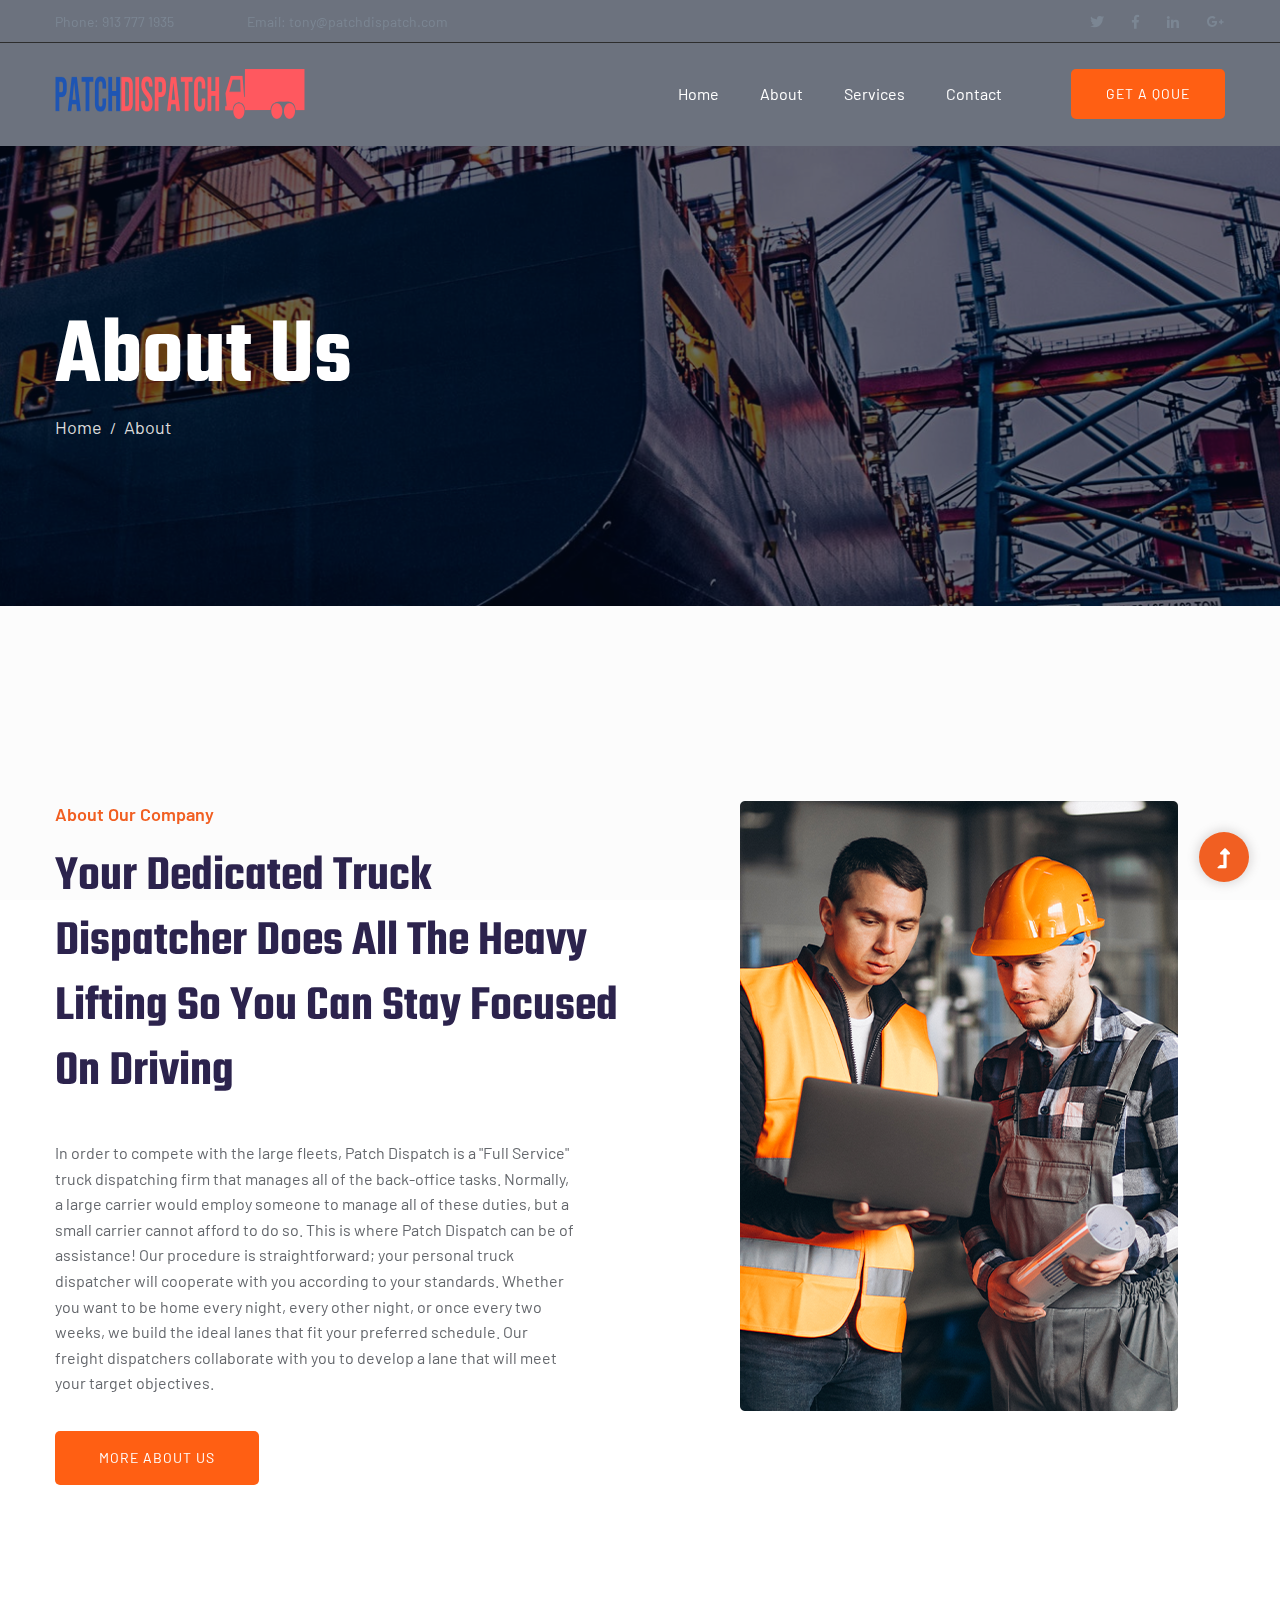
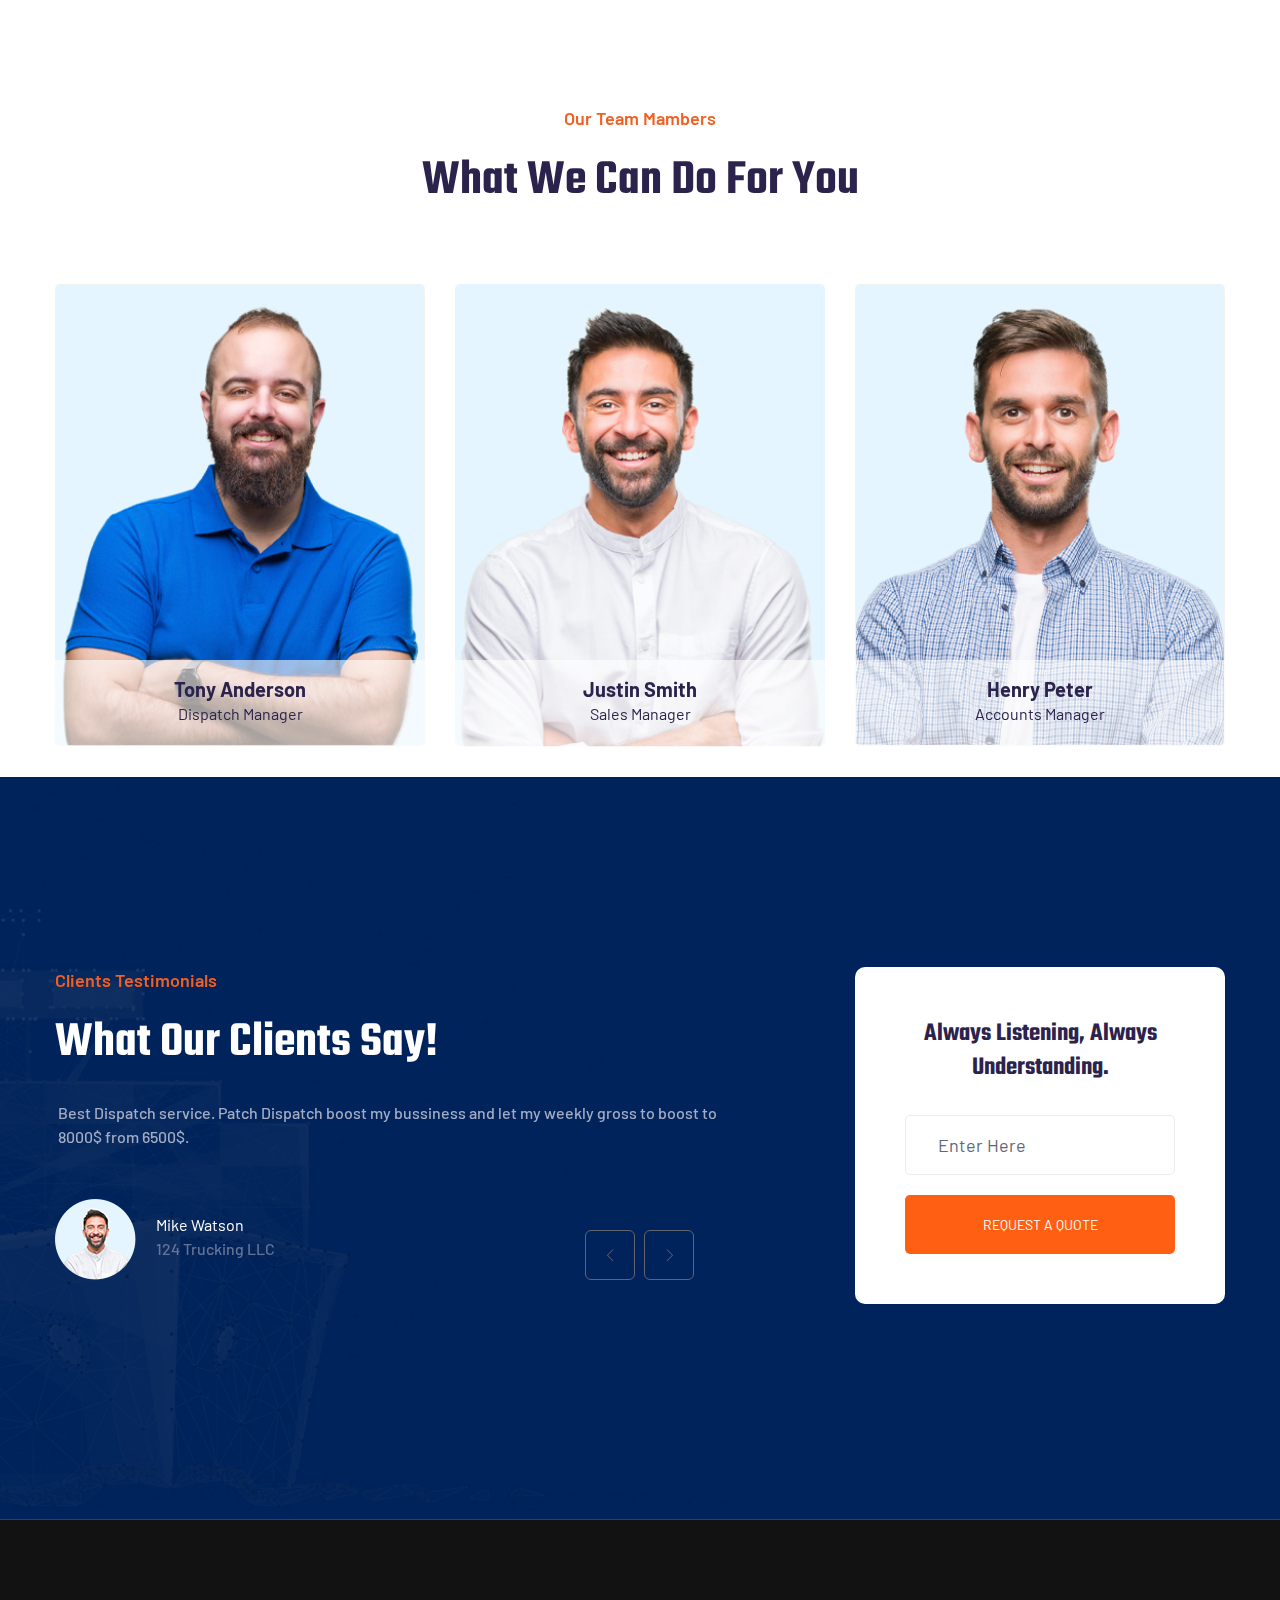
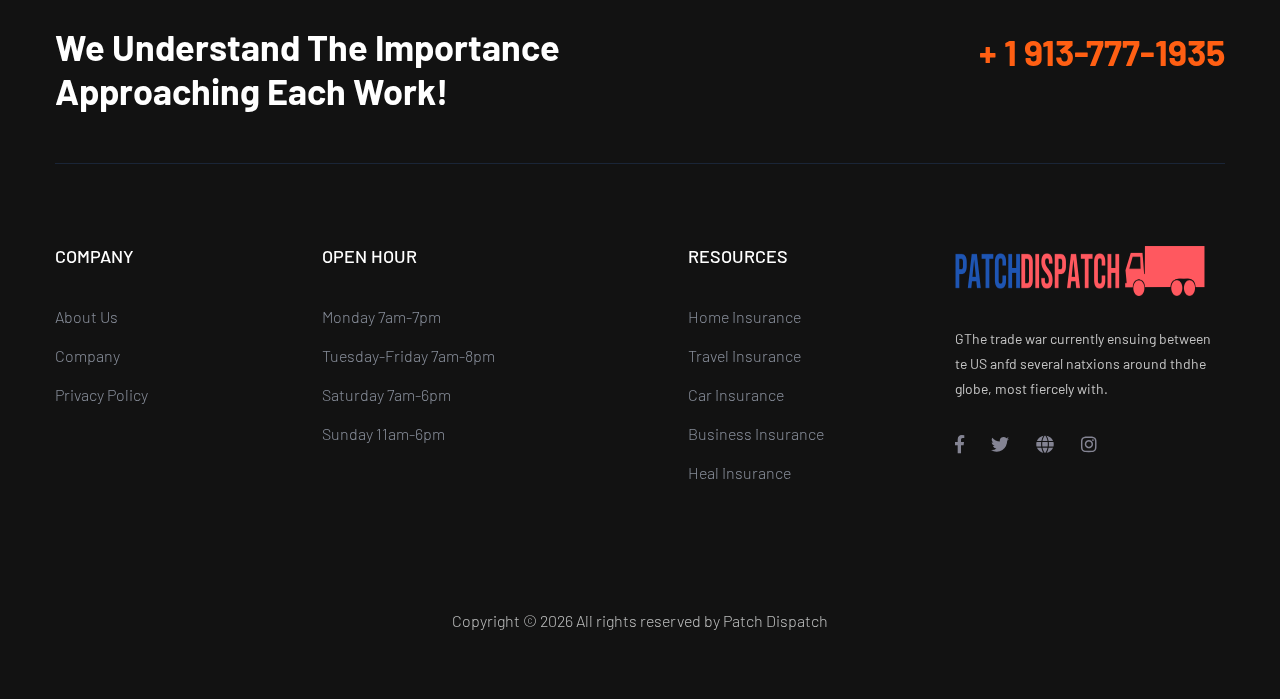
==== about.html @ 7237f5ce "logistic-project-init" ====
<!doctype html>
<html class="no-js" lang="zxx">
    
<!-- Mirrored from patchdispatch-2794c.web.app/about.html by HTTrack Website Copier/3.x [XR&CO'2014], Sat, 06 Jan 2024 17:34:40 GMT -->
<!-- Added by HTTrack --><meta http-equiv="content-type" content="text/html;charset=utf-8" /><!-- /Added by HTTrack -->
<head>
        <meta charset="utf-8">
        <meta http-equiv="x-ua-compatible" content="ie=edge">
        <title>Patch Dispatch About_us </title>
        <meta name="description" content="">
        <meta name="viewport" content="width=device-width, initial-scale=1">
        <link rel="manifest" href="site.html">
		<link rel="shortcut icon" type="image/x-icon" href="assets/img/favicon.ico">

		<!-- CSS here -->
            <link rel="stylesheet" href="assets/css/bootstrap.min.css">
            <link rel="stylesheet" href="assets/css/owl.carousel.min.css">
            <link rel="stylesheet" href="assets/css/slicknav.css">
            <link rel="stylesheet" href="assets/css/flaticon.css">
            <link rel="stylesheet" href="assets/css/animate.min.css">
            <link rel="stylesheet" href="assets/css/magnific-popup.css">
            <link rel="stylesheet" href="assets/css/fontawesome-all.min.css">
            <link rel="stylesheet" href="assets/css/themify-icons.css">
            <link rel="stylesheet" href="assets/css/slick.css">
            <link rel="stylesheet" href="assets/css/nice-select.css">
            <link rel="stylesheet" href="assets/css/style.css">
   </head>

   <body>
    <!--? Preloader Start -->
    <div id="preloader-active">
        <div class="preloader d-flex align-items-center justify-content-center">
            <div class="preloader-inner position-relative">
                <div class="preloader-circle"></div>
                <div class="preloader-img pere-text">
                    <img src="assets/img/logo/loder.jpg" alt="">
                </div>
            </div>
        </div>
    </div>
    <!-- Preloader Start -->
    <header>
        <!-- Header Start -->
       <div class="header-area">
            <div class="main-header ">
                <div class="header-top d-none d-lg-block">
                   <div class="container">
                       <div class="col-xl-12">
                            <div class="row d-flex justify-content-between align-items-center">
                                <div class="header-info-left">
                                    <ul>     
                                        <li>Phone: 913 777 1935</li>
                                        <li>Email: tony@patchdispatch.com</li>
                                    </ul>
                                </div>
                                <div class="header-info-right">
                                    <ul class="header-social">    
                                        <li><a href="#"><i class="fab fa-twitter"></i></a></li>
                                        <li><a href="#"><i class="fab fa-facebook-f"></i></a></li>
                                        <li><a href="#"><i class="fab fa-linkedin-in"></i></a></li>
                                       <li> <a href="#"><i class="fab fa-google-plus-g"></i></a></li>
                                    </ul>
                                </div>
                            </div>
                       </div>
                   </div>
                </div>
               <div class="header-bottom  header-sticky">
                    <div class="container">
                        <div class="row align-items-center">
                            <!-- Logo -->
                            <div class="col-xl-2 col-lg-2">
                                <div class="logo">
                                    <a href="index-2.html"><img src="assets/img/logo/logo2_footer.png"  width="250" 
                                        height="50" alt=""
                                      /></a>
                                </div>
                            </div>
                            <div class="col-xl-10 col-lg-10">
                                <div class="menu-wrapper  d-flex align-items-center justify-content-end">
                                    <!-- Main-menu -->
                                    <div class="main-menu d-none d-lg-block">
                                        <nav> 
                                            <ul id="navigation">                                                                                          
                                                <li><a href="index-2.html">Home</a></li>
                                                <li><a href="about.html">About</a></li>
                                                <li><a href="services.html">Services</a></li>
                                              
                                                 
                                                </li>
                                                <li><a href="contact.html">Contact</a></li>
                                            </ul>
                                        </nav>
                                    </div>
                                    <!-- Header-btn -->
                                    <div class="header-right-btn d-none d-lg-block ml-20">
                                        <a href="contact.html" class="btn header-btn">Get A Qoue</a>
                                    </div>
                                </div>
                            </div> 
                            <!-- Mobile Menu -->
                            <div class="col-12">
                                <div class="mobile_menu d-block d-lg-none"></div>
                            </div>
                        </div>
                    </div>
               </div>
            </div>
       </div>
        <!-- Header End -->
    </header>
    <main>
        <!--? slider Area Start-->
        <div class="slider-area ">
            <div class="single-slider hero-overly slider-height2 d-flex align-items-center" data-background="assets/img/hero/about.jpg">
                <div class="container">
                    <div class="row">
                        <div class="col-xl-12">
                            <div class="hero-cap">
                                <h2>About us</h2>
                                <nav aria-label="breadcrumb">
                                    <ol class="breadcrumb">
                                        <li class="breadcrumb-item"><a href="index-2.html">Home</a></li>
                                        <li class="breadcrumb-item"><a href="#">About</a></li> 
                                    </ol>
                                </nav>
                            </div>
                        </div>
                    </div>
                </div>
            </div>
        </div>
        <!-- slider Area End-->
        <!--? About Area Start -->
        <div class="about-low-area section-padding30">
            <div class="container">
                <div class="row">
                    <div class="col-lg-6 col-md-12">
                        <div class="about-caption mb-50">
                            <!-- Section Tittle -->
                            <div class="section-tittle mb-35">
                                <span>About Our Company</span>
                                <h2> Your Dedicated Truck Dispatcher Does All The Heavy Lifting
                                    So You Can Stay Focused On Driving</h2>
                            </div>
                            <p> In order to compete with the large fleets, Patch Dispatch is a
                                "Full Service" truck dispatching firm that manages all of the
                                back-office tasks. Normally, a large carrier would employ
                                someone to manage all of these duties, but a small carrier
                                cannot afford to do so. This is where Patch Dispatch can be of
                                assistance! Our procedure is straightforward; your personal
                                truck dispatcher will cooperate with you according to your
                                standards. Whether you want to be home every night, every
                                other night, or once every two weeks, we build the ideal lanes
                                that fit your preferred schedule. Our freight dispatchers
                                collaborate with you to develop a lane that will meet your
                                target objectives.</p>
                            <a href="about.html" class="btn">More About Us</a>
                        </div>
                    </div>
                    <div class="col-lg-6 col-md-12">
                        <!-- about-img -->
                        <div class="about-img ">
                            <div class="about-font-img">
                                <img src="assets/img/gallery/about2.png" alt="">
                            </div>
                            <div class="about-back-img d-none d-lg-block">
                                <img src="assets/img/gallery/about1.html" alt="">
                            </div>
                        </div>
                    </div>
                </div>
            </div>
        </div>
        <!-- About Area End -->
        <!--? contact-form start -->
       
        <!-- contact-form end -->
        <!--Team Ara Start -->
        <div class="team-area section">
            <div class="container">
                <div class="row justify-content-center">
                    <div class="cl-xl-7 col-lg-8 col-md-10">
                        <!-- Section Tittle -->
                        <div class="section-tittle text-center mb-70">
                            <span>Our Team Mambers</span>
                            <h2>What We Can Do For You</h2>
                        </div> 
                    </div>
                </div>
                <div class="row">
                    <div class="col-lg-4 col-md-4 col-sm-6">
                        <div class="single-team mb-30 text-center">
                            <div class="team-img">
                                <img src="assets/img/gallery/team1.png" alt="">
                                <div class="team-caption">
                                    <h3><a href="#">Tony Anderson</a></h3>
                                    <p>Dispatch Manager</p>
                                    <!-- Blog Social -->
                                    <div class="team-social">
                                        <ul>
                                            <li><a href="#"><i class="fab fa-facebook-f"></i></a></li>
                                            <li><a href="#"><i class="fab fa-twitter"></i></a></li>
                                            <li><a href="#"><i class="fas fa-globe"></i></a></li>
                                            <li><a href="#"><i class="fab fa-instagram"></i></a></li>
                                        </ul>
                                    </div>
                                </div>
                             </div>
                        </div>
                    </div>
                    <div class="col-lg-4 col-md-4 col-sm-6">
                        <div class="single-team mb-30 text-center">
                            <div class="team-img">
                                <img src="assets/img/gallery/team2.png" alt="">
                                <div class="team-caption">
                                    <h3><a href="#">Justin Smith</a></h3>
                                    <p>Sales Manager</p>
                                    <!-- Blog Social -->
                                    <div class="team-social">
                                        <ul>
                                            <li><a href="#"><i class="fab fa-facebook-f"></i></a></li>
                                            <li><a href="#"><i class="fab fa-twitter"></i></a></li>
                                            <li><a href="#"><i class="fas fa-globe"></i></a></li>
                                            <li><a href="#"><i class="fab fa-instagram"></i></a></li>
                                        </ul>
                                    </div>
                                </div>
                             </div>
                        </div>
                    </div>
                    <div class="col-lg-4 col-md-4 col-sm-6">
                        <div class="single-team mb-30 text-center">
                            <div class="team-img">
                                <img src="assets/img/gallery/team3.png" alt="">
                                <div class="team-caption">
                                    <h3><a href="#">Henry Peter</a></h3>
                                    <p>Accounts Manager</p>
                                    <!-- Blog Social -->
                                    <div class="team-social">
                                        <ul>
                                            <li><a href="#"><i class="fab fa-facebook-f"></i></a></li>
                                            <li><a href="#"><i class="fab fa-twitter"></i></a></li>
                                            <li><a href="#"><i class="fas fa-globe"></i></a></li>
                                            <li><a href="#"><i class="fab fa-instagram"></i></a></li>
                                        </ul>
                                    </div>
                                </div>
                             </div>
                        </div>
                    </div>
                </div>
            </div>
        </div>
        <!-- Team Ara End -->
        <!--? Testimonial Start -->
        <div
        class="testimonial-area testimonial-padding section-bg"
        data-background="assets/img/gallery/section_bg04.jpg"
      >
        <div class="container">
          <div class="row justify-content-between">
            <div class="col-xl-7 col-lg-7">
              <!-- Section Tittle -->
              <div class="section-tittle section-tittle2 mb-25">
                <span>Clients Testimonials</span>
                <h2>What Our Clients Say!</h2>
              </div>
              <div class="h1-testimonial-active mb-70">
                <!-- Single Testimonial -->
                <div class="single-testimonial">
                  <!-- Testimonial Content -->
                  <div class="testimonial-caption">
                    <div class="testimonial-top-cap">
                      <p>
                       Best Dispatch service. Patch Dispatch boost my bussiness and let my weekly gross to boost to 8000$ from 6500$.
                      </p>
                    </div>
                    <!-- founder -->
                    <div class="testimonial-founder d-flex align-items-center">
                      <div class="founder-img">
                        <img
                          src="assets/img/gallery/Homepage_testi.png"
                          alt=""
                        />
                      </div>
                      <div class="founder-text">
                        <span>Mike Watson</span>
                        <p>124 Trucking LLC </p>
                      </div>
                    </div>
                  </div>
                </div>
                <!-- Single Testimonial -->
                <div class="single-testimonial">
                  <!-- Testimonial Content -->
                  <div class="testimonial-caption">
                    <div class="testimonial-top-cap">
                      <p>
                        I was planing to quit the trucking business because I am from FL and Patch Dispatch team make my 
                        route and because of them I am working and I am happy from my business.
                      </p>
                    </div>
                    <!-- founder -->
                    <div class="testimonial-founder d-flex align-items-center">
                      <div class="founder-img">
                        <img
                          src="assets/img/gallery/Homepage_testi.png"
                          alt=""
                        />
                      </div>
                      <div class="founder-text">
                        <span>John scott</span>
                        <p>Bat Drills Trucking LLC</p>
                      </div>
                    </div>
                  </div>
                </div>
              </div>
            </div>
            <!-- Form Start -->
            <div class="col-xl-4 col-lg-5 col-md-8">
              <div class="testimonial-form text-center">
                <h3>Always listening, always understanding.</h3>
                <input type="text" placeholder="Enter Here" />
                <button name="submit" class="submit-btn">
                  Request a Quote
                </button>
              </div>
            </div>
            <!-- Form End -->
          </div>
        </div>
      </div>
      <!-- Testimonial End -->
     
      <!-- Blog Area End -->
    </main>
    <footer>
      <!--? Footer Start-->
      <div class="footer-area footer-bg">
        <div class="container">
          <div class="footer-top footer-padding">
            <!-- footer Heading -->
            <div class="footer-heading">
              <div class="row justify-content-between">
                <div class="col-xl-6 col-lg-8 col-md-8">
                  <div class="wantToWork-caption wantToWork-caption2">
                    <h2>We Understand The Importance Approaching Each Work!</h2>
                  </div>
                </div>
                <div class="col-xl-3 col-lg-4">
                  <span class="contact-number f-right">+ 1 913-777-1935</span>
                </div>
              </div>
            </div>
            <!-- Footer Menu -->
            <div class="row d-flex justify-content-between">
              <div class="col-xl-2 col-lg-2 col-md-4 col-sm-6">
                <div class="single-footer-caption mb-50">
                  <div class="footer-tittle">
                    <h4>COMPANY</h4>
                    <ul>
                      <li><a href="#">About Us</a></li>
                      <li><a href="#">Company</a></li>
                      
                      <li><a href="#"> Privacy Policy</a></li>
                    </ul>
                  </div>
                </div>
              </div>
              <div class="col-xl-3 col-lg-3 col-md-4 col-sm-6">
                <div class="single-footer-caption mb-50">
                  <div class="footer-tittle">
                    <h4>Open hour</h4>
                    <ul>
                      <li><a href="#">Monday 7am-7pm</a></li>
                      <li><a href="#"> Tuesday-Friday 7am-8pm</a></li>
                      <li><a href="#"> Saturday 7am-6pm</a></li>
                      <li><a href="#"> Sunday 11am-6pm</a></li>
                    </ul>
                  </div>
                </div>
              </div>
              <div class="col-xl-2 col-lg-3 col-md-4 col-sm-6">
                <div class="single-footer-caption mb-50">
                  <div class="footer-tittle">
                    <h4>RESOURCES</h4>
                    <ul>
                      <li><a href="#">Home Insurance</a></li>
                      <li><a href="#">Travel Insurance</a></li>
                      <li><a href="#"> Car Insurance</a></li>
                      <li><a href="#"> Business Insurance</a></li>
                      <li><a href="#"> Heal Insurance</a></li>
                    </ul>
                  </div>
                </div>
              </div>
              <div class="col-xl-3 col-lg-4 col-md-5 col-sm-6">
                <div class="single-footer-caption mb-50">
                  <!-- logo -->
                  <div class="footer-logo">
                    <a href="index-2.html"
                      ><img src="assets/img/logo/logo2_footer.png"  width="250" 
                      height="50" alt=""
                    /></a>
                  </div>
                  <div class="footer-tittle">
                    <div class="footer-pera">
                      <p class="info1">
                        GThe trade war currently ensuing between te US anfd
                        several natxions around thdhe globe, most fiercely with.
                      </p>
                    </div>
                  </div>
                  <!-- Footer Social -->
                  <div class="footer-social">
                    <a href="https://www.facebook.com/sai4ull"
                      ><i class="fab fa-facebook-f"></i
                    ></a>
                    <a href="#"><i class="fab fa-twitter"></i></a>
                    <a href="#"><i class="fas fa-globe"></i></a>
                    <a href="#"><i class="fab fa-instagram"></i></a>
                  </div>
                </div>
              </div>
            </div>
          </div>
          <!-- Footer Bottom -->
          <div class="footer-bottom">
            <div class="row d-flex align-items-center">
              <div class="col-lg-12">
                <div class="footer-copy-right text-center">
                  <p>
                    <!-- Link back to Colorlib can't be removed. Template is licensed under CC BY 3.0. -->
                    Copyright &copy;
                    <script>
                      document.write(new Date().getFullYear());
                    </script>
                    All rights reserved 
                   </i> by
                 Patch Dispatch</a>
                    <!-- Link back to Colorlib can't be removed. Template is licensed under CC BY 3.0. -->
                  </p>
                </div>
              </div>
            </div>
          </div>
        </div>
      </div>
      <!-- Footer End-->
    </footer>
    <!-- Scroll Up -->
    <div id="back-top">
      <a title="Go to Top" href="#"> <i class="fas fa-level-up-alt"></i></a>
    </div>

    <!-- JS here -->

    <script src="assets/js/vendor/modernizr-3.5.0.min.js"></script>
    <!-- Jquery, Popper, Bootstrap -->
    <script src="assets/js/vendor/jquery-1.12.4.min.js"></script>
    <script src="assets/js/popper.min.js"></script>
    <script src="assets/js/bootstrap.min.js"></script>
    <!-- Jquery Mobile Menu -->
    <script src="assets/js/jquery.slicknav.min.js"></script>

    <!-- Jquery Slick , Owl-Carousel Plugins -->
    <script src="assets/js/owl.carousel.min.js"></script>
    <script src="assets/js/slick.min.js"></script>
    <!-- One Page, Animated-HeadLin -->
    <script src="assets/js/wow.min.js"></script>
    <script src="assets/js/animated.headline.js"></script>
    <script src="assets/js/jquery.magnific-popup.js"></script>

    <!-- Nice-select, sticky -->
    <script src="assets/js/jquery.nice-select.min.js"></script>
    <script src="assets/js/jquery.sticky.js"></script>

    <!-- contact js -->
    <script src="assets/js/contact.js"></script>
    <script src="assets/js/jquery.form.js"></script>
    <script src="assets/js/jquery.validate.min.js"></script>
    <script src="assets/js/mail-script.js"></script>
    <script src="assets/js/jquery.ajaxchimp.min.js"></script>

    <!-- Jquery Plugins, main Jquery -->
    <script src="assets/js/plugins.js"></script>
    <script src="assets/js/main.js"></script>
  </body>

<!-- Mirrored from patchdispatch-2794c.web.app/about.html by HTTrack Website Copier/3.x [XR&CO'2014], Sat, 06 Jan 2024 17:34:41 GMT -->
</html>
---- assets/css/flaticon.css ----
/*
  	Flaticon icon font: Flaticon
  	Creation date: 07/04/2020 05:31
  	*/

@font-face {
  font-family: "Flaticon";
  src: url("../fonts/Flaticon.eot");
  src: url("../fonts/Flaticond41d.eot?#iefix") format("embedded-opentype"),
       url("../fonts/Flaticon.woff2") format("woff2"),
       url("../fonts/Flaticon.woff") format("woff"),
       url("../fonts/Flaticon.ttf") format("truetype"),
       url("../fonts/Flaticon.svg#Flaticon") format("svg");
  font-weight: normal;
  font-style: normal;
}

@media screen and (-webkit-min-device-pixel-ratio:0) {
  @font-face {
    font-family: "Flaticon";
    src: url("../fonts/Flaticon.svg#Flaticon") format("svg");
  }
}

[class^="flaticon-"]:before, [class*=" flaticon-"]:before,
[class^="flaticon-"]:after, [class*=" flaticon-"]:after {   
  font-family: Flaticon;
font-style: normal;
}

.flaticon-shipped:before { content: "\f100"; }
.flaticon-ship:before { content: "\f101"; }
.flaticon-plane:before { content: "\f102"; }
.flaticon-support:before { content: "\f103"; }
.flaticon-clock:before { content: "\f104"; }
.flaticon-place:before { content: "\f105"; }
---- assets/css/themify-icons.css ----
@font-face {
	font-family: 'themify';
	src:url('../fonts/themify9f24.eot?-fvbane');


	src:url('../fonts/themifyd41d.eot?#iefix-fvbane') format('embedded-opentype'),
		url('../fonts/themify9f24.woff?-fvbane') format('woff'),
		url('../fonts/themify9f24.ttf?-fvbane') format('truetype'),
		url('../fonts/themify9f24.svg?-fvbane#themify') format('svg');
	font-weight: normal;
	font-style: normal;
}

[class^="ti-"], [class*=" ti-"] {
	font-family: 'themify';
	speak: none;
	font-style: normal;
	font-weight: normal;
	font-variant: normal;
	text-transform: none;
	line-height: 1;

	/* Better Font Rendering =========== */
	-webkit-font-smoothing: antialiased;
	-moz-osx-font-smoothing: grayscale;
}

.ti-wand:before {
	content: "\e600";
}
.ti-volume:before {
	content: "\e601";
}
.ti-user:before {
	content: "\e602";
}
.ti-unlock:before {
	content: "\e603";
}
.ti-unlink:before {
	content: "\e604";
}
.ti-trash:before {
	content: "\e605";
}
.ti-thought:before {
	content: "\e606";
}
.ti-target:before {
	content: "\e607";
}
.ti-tag:before {
	content: "\e608";
}
.ti-tablet:before {
	content: "\e609";
}
.ti-star:before {
	content: "\e60a";
}
.ti-spray:before {
	content: "\e60b";
}
.ti-signal:before {
	content: "\e60c";
}
.ti-shopping-cart:before {
	content: "\e60d";
}
.ti-shopping-cart-full:before {
	content: "\e60e";
}
.ti-settings:before {
	content: "\e60f";
}
.ti-search:before {
	content: "\e610";
}
.ti-zoom-in:before {
	content: "\e611";
}
.ti-zoom-out:before {
	content: "\e612";
}
.ti-cut:before {
	content: "\e613";
}
.ti-ruler:before {
	content: "\e614";
}
.ti-ruler-pencil:before {
	content: "\e615";
}
.ti-ruler-alt:before {
	content: "\e616";
}
.ti-bookmark:before {
	content: "\e617";
}
.ti-bookmark-alt:before {
	content: "\e618";
}
.ti-reload:before {
	content: "\e619";
}
.ti-plus:before {
	content: "\e61a";
}
.ti-pin:before {
	content: "\e61b";
}
.ti-pencil:before {
	content: "\e61c";
}
.ti-pencil-alt:before {
	content: "\e61d";
}
.ti-paint-roller:before {
	content: "\e61e";
}
.ti-paint-bucket:before {
	content: "\e61f";
}
.ti-na:before {
	content: "\e620";
}
.ti-mobile:before {
	content: "\e621";
}
.ti-minus:before {
	content: "\e622";
}
.ti-medall:before {
	content: "\e623";
}
.ti-medall-alt:before {
	content: "\e624";
}
.ti-marker:before {
	content: "\e625";
}
.ti-marker-alt:before {
	content: "\e626";
}
.ti-arrow-up:before {
	content: "\e627";
}
.ti-arrow-right:before {
	content: "\e628";
}
.ti-arrow-left:before {
	content: "\e629";
}
.ti-arrow-down:before {
	content: "\e62a";
}
.ti-lock:before {
	content: "\e62b";
}
.ti-location-arrow:before {
	content: "\e62c";
}
.ti-link:before {
	content: "\e62d";
}
.ti-layout:before {
	content: "\e62e";
}
.ti-layers:before {
	content: "\e62f";
}
.ti-layers-alt:before {
	content: "\e630";
}
.ti-key:before {
	content: "\e631";
}
.ti-import:before {
	content: "\e632";
}
.ti-image:before {
	content: "\e633";
}
.ti-heart:before {
	content: "\e634";
}
.ti-heart-broken:before {
	content: "\e635";
}
.ti-hand-stop:before {
	content: "\e636";
}
.ti-hand-open:before {
	content: "\e637";
}
.ti-hand-drag:before {
	content: "\e638";
}
.ti-folder:before {
	content: "\e639";
}
.ti-flag:before {
	content: "\e63a";
}
.ti-flag-alt:before {
	content: "\e63b";
}
.ti-flag-alt-2:before {
	content: "\e63c";
}
.ti-eye:before {
	content: "\e63d";
}
.ti-export:before {
	content: "\e63e";
}
.ti-exchange-vertical:before {
	content: "\e63f";
}
.ti-desktop:before {
	content: "\e640";
}
.ti-cup:before {
	content: "\e641";
}
.ti-crown:before {
	content: "\e642";
}
.ti-comments:before {
	content: "\e643";
}
.ti-comment:before {
	content: "\e644";
}
.ti-comment-alt:before {
	content: "\e645";
}
.ti-close:before {
	content: "\e646";
}
.ti-clip:before {
	content: "\e647";
}
.ti-angle-up:before {
	content: "\e648";
}
.ti-angle-right:before {
	content: "\e649";
}
.ti-angle-left:before {
	content: "\e64a";
}
.ti-angle-down:before {
	content: "\e64b";
}
.ti-check:before {
	content: "\e64c";
}
.ti-check-box:before {
	content: "\e64d";
}
.ti-camera:before {
	content: "\e64e";
}
.ti-announcement:before {
	content: "\e64f";
}
.ti-brush:before {
	content: "\e650";
}
.ti-briefcase:before {
	content: "\e651";
}
.ti-bolt:before {
	content: "\e652";
}
.ti-bolt-alt:before {
	content: "\e653";
}
.ti-blackboard:before {
	content: "\e654";
}
.ti-bag:before {
	content: "\e655";
}
.ti-move:before {
	content: "\e656";
}
.ti-arrows-vertical:before {
	content: "\e657";
}
.ti-arrows-horizontal:before {
	content: "\e658";
}
.ti-fullscreen:before {
	content: "\e659";
}
.ti-arrow-top-right:before {
	content: "\e65a";
}
.ti-arrow-top-left:before {
	content: "\e65b";
}
.ti-arrow-circle-up:before {
	content: "\e65c";
}
.ti-arrow-circle-right:before {
	content: "\e65d";
}
.ti-arrow-circle-left:before {
	content: "\e65e";
}
.ti-arrow-circle-down:before {
	content: "\e65f";
}
.ti-angle-double-up:before {
	content: "\e660";
}
.ti-angle-double-right:before {
	content: "\e661";
}
.ti-angle-double-left:before {
	content: "\e662";
}
.ti-angle-double-down:before {
	content: "\e663";
}
.ti-zip:before {
	content: "\e664";
}
.ti-world:before {
	content: "\e665";
}
.ti-wheelchair:before {
	content: "\e666";
}
.ti-view-list:before {
	content: "\e667";
}
.ti-view-list-alt:before {
	content: "\e668";
}
.ti-view-grid:before {
	content: "\e669";
}
.ti-uppercase:before {
	content: "\e66a";
}
.ti-upload:before {
	content: "\e66b";
}
.ti-underline:before {
	content: "\e66c";
}
.ti-truck:before {
	content: "\e66d";
}
.ti-timer:before {
	content: "\e66e";
}
.ti-ticket:before {
	content: "\e66f";
}
.ti-thumb-up:before {
	content: "\e670";
}
.ti-thumb-down:before {
	content: "\e671";
}
.ti-text:before {
	content: "\e672";
}
.ti-stats-up:before {
	content: "\e673";
}
.ti-stats-down:before {
	content: "\e674";
}
.ti-split-v:before {
	content: "\e675";
}
.ti-split-h:before {
	content: "\e676";
}
.ti-smallcap:before {
	content: "\e677";
}
.ti-shine:before {
	content: "\e678";
}
.ti-shift-right:before {
	content: "\e679";
}
.ti-shift-left:before {
	content: "\e67a";
}
.ti-shield:before {
	content: "\e67b";
}
.ti-notepad:before {
	content: "\e67c";
}
.ti-server:before {
	content: "\e67d";
}
.ti-quote-right:before {
	content: "\e67e";
}
.ti-quote-left:before {
	content: "\e67f";
}
.ti-pulse:before {
	content: "\e680";
}
.ti-printer:before {
	content: "\e681";
}
.ti-power-off:before {
	content: "\e682";
}
.ti-plug:before {
	content: "\e683";
}
.ti-pie-chart:before {
	content: "\e684";
}
.ti-paragraph:before {
	content: "\e685";
}
.ti-panel:before {
	content: "\e686";
}
.ti-package:before {
	content: "\e687";
}
.ti-music:before {
	content: "\e688";
}
.ti-music-alt:before {
	content: "\e689";
}
.ti-mouse:before {
	content: "\e68a";
}
.ti-mouse-alt:before {
	content: "\e68b";
}
.ti-money:before {
	content: "\e68c";
}
.ti-microphone:before {
	content: "\e68d";
}
.ti-menu:before {
	content: "\e68e";
}
.ti-menu-alt:before {
	content: "\e68f";
}
.ti-map:before {
	content: "\e690";
}
.ti-map-alt:before {
	content: "\e691";
}
.ti-loop:before {
	content: "\e692";
}
.ti-location-pin:before {
	content: "\e693";
}
.ti-list:before {
	content: "\e694";
}
.ti-light-bulb:before {
	content: "\e695";
}
.ti-Italic:before {
	content: "\e696";
}
.ti-info:before {
	content: "\e697";
}
.ti-infinite:before {
	content: "\e698";
}
.ti-id-badge:before {
	content: "\e699";
}
.ti-hummer:before {
	content: "\e69a";
}
.ti-home:before {
	content: "\e69b";
}
.ti-help:before {
	content: "\e69c";
}
.ti-headphone:before {
	content: "\e69d";
}
.ti-harddrives:before {
	content: "\e69e";
}
.ti-harddrive:before {
	content: "\e69f";
}
.ti-gift:before {
	content: "\e6a0";
}
.ti-game:before {
	content: "\e6a1";
}
.ti-filter:before {
	content: "\e6a2";
}
.ti-files:before {
	content: "\e6a3";
}
.ti-file:before {
	content: "\e6a4";
}
.ti-eraser:before {
	content: "\e6a5";
}
.ti-envelope:before {
	content: "\e6a6";
}
.ti-download:before {
	content: "\e6a7";
}
.ti-direction:before {
	content: "\e6a8";
}
.ti-direction-alt:before {
	content: "\e6a9";
}
.ti-dashboard:before {
	content: "\e6aa";
}
.ti-control-stop:before {
	content: "\e6ab";
}
.ti-control-shuffle:before {
	content: "\e6ac";
}
.ti-control-play:before {
	content: "\e6ad";
}
.ti-control-pause:before {
	content: "\e6ae";
}
.ti-control-forward:before {
	content: "\e6af";
}
.ti-control-backward:before {
	content: "\e6b0";
}
.ti-cloud:before {
	content: "\e6b1";
}
.ti-cloud-up:before {
	content: "\e6b2";
}
.ti-cloud-down:before {
	content: "\e6b3";
}
.ti-clipboard:before {
	content: "\e6b4";
}
.ti-car:before {
	content: "\e6b5";
}
.ti-calendar:before {
	content: "\e6b6";
}
.ti-book:before {
	content: "\e6b7";
}
.ti-bell:before {
	content: "\e6b8";
}
.ti-basketball:before {
	content: "\e6b9";
}
.ti-bar-chart:before {
	content: "\e6ba";
}
.ti-bar-chart-alt:before {
	content: "\e6bb";
}
.ti-back-right:before {
	content: "\e6bc";
}
.ti-back-left:before {
	content: "\e6bd";
}
.ti-arrows-corner:before {
	content: "\e6be";
}
.ti-archive:before {
	content: "\e6bf";
}
.ti-anchor:before {
	content: "\e6c0";
}
.ti-align-right:before {
	content: "\e6c1";
}
.ti-align-left:before {
	content: "\e6c2";
}
.ti-align-justify:before {
	content: "\e6c3";
}
.ti-align-center:before {
	content: "\e6c4";
}
.ti-alert:before {
	content: "\e6c5";
}
.ti-alarm-clock:before {
	content: "\e6c6";
}
.ti-agenda:before {
	content: "\e6c7";
}
.ti-write:before {
	content: "\e6c8";
}
.ti-window:before {
	content: "\e6c9";
}
.ti-widgetized:before {
	content: "\e6ca";
}
.ti-widget:before {
	content: "\e6cb";
}
.ti-widget-alt:before {
	content: "\e6cc";
}
.ti-wallet:before {
	content: "\e6cd";
}
.ti-video-clapper:before {
	content: "\e6ce";
}
.ti-video-camera:before {
	content: "\e6cf";
}
.ti-vector:before {
	content: "\e6d0";
}
.ti-themify-logo:before {
	content: "\e6d1";
}
.ti-themify-favicon:before {
	content: "\e6d2";
}
.ti-themify-favicon-alt:before {
	content: "\e6d3";
}
.ti-support:before {
	content: "\e6d4";
}
.ti-stamp:before {
	content: "\e6d5";
}
.ti-split-v-alt:before {
	content: "\e6d6";
}
.ti-slice:before {
	content: "\e6d7";
}
.ti-shortcode:before {
	content: "\e6d8";
}
.ti-shift-right-alt:before {
	content: "\e6d9";
}
.ti-shift-left-alt:before {
	content: "\e6da";
}
.ti-ruler-alt-2:before {
	content: "\e6db";
}
.ti-receipt:before {
	content: "\e6dc";
}
.ti-pin2:before {
	content: "\e6dd";
}
.ti-pin-alt:before {
	content: "\e6de";
}
.ti-pencil-alt2:before {
	content: "\e6df";
}
.ti-palette:before {
	content: "\e6e0";
}
.ti-more:before {
	content: "\e6e1";
}
.ti-more-alt:before {
	content: "\e6e2";
}
.ti-microphone-alt:before {
	content: "\e6e3";
}
.ti-magnet:before {
	content: "\e6e4";
}
.ti-line-double:before {
	content: "\e6e5";
}
.ti-line-dotted:before {
	content: "\e6e6";
}
.ti-line-dashed:before {
	content: "\e6e7";
}
.ti-layout-width-full:before {
	content: "\e6e8";
}
.ti-layout-width-default:before {
	content: "\e6e9";
}
.ti-layout-width-default-alt:before {
	content: "\e6ea";
}
.ti-layout-tab:before {
	content: "\e6eb";
}
.ti-layout-tab-window:before {
	content: "\e6ec";
}
.ti-layout-tab-v:before {
	content: "\e6ed";
}
.ti-layout-tab-min:before {
	content: "\e6ee";
}
.ti-layout-slider:before {
	content: "\e6ef";
}
.ti-layout-slider-alt:before {
	content: "\e6f0";
}
.ti-layout-sidebar-right:before {
	content: "\e6f1";
}
.ti-layout-sidebar-none:before {
	content: "\e6f2";
}
.ti-layout-sidebar-left:before {
	content: "\e6f3";
}
.ti-layout-placeholder:before {
	content: "\e6f4";
}
.ti-layout-menu:before {
	content: "\e6f5";
}
.ti-layout-menu-v:before {
	content: "\e6f6";
}
.ti-layout-menu-separated:before {
	content: "\e6f7";
}
.ti-layout-menu-full:before {
	content: "\e6f8";
}
.ti-layout-media-right-alt:before {
	content: "\e6f9";
}
.ti-layout-media-right:before {
	content: "\e6fa";
}
.ti-layout-media-overlay:before {
	content: "\e6fb";
}
.ti-layout-media-overlay-alt:before {
	content: "\e6fc";
}
.ti-layout-media-overlay-alt-2:before {
	content: "\e6fd";
}
.ti-layout-media-left-alt:before {
	content: "\e6fe";
}
.ti-layout-media-left:before {
	content: "\e6ff";
}
.ti-layout-media-center-alt:before {
	content: "\e700";
}
.ti-layout-media-center:before {
	content: "\e701";
}
.ti-layout-list-thumb:before {
	content: "\e702";
}
.ti-layout-list-thumb-alt:before {
	content: "\e703";
}
.ti-layout-list-post:before {
	content: "\e704";
}
.ti-layout-list-large-image:before {
	content: "\e705";
}
.ti-layout-line-solid:before {
	content: "\e706";
}
.ti-layout-grid4:before {
	content: "\e707";
}
.ti-layout-grid3:before {
	content: "\e708";
}
.ti-layout-grid2:before {
	content: "\e709";
}
.ti-layout-grid2-thumb:before {
	content: "\e70a";
}
.ti-layout-cta-right:before {
	content: "\e70b";
}
.ti-layout-cta-left:before {
	content: "\e70c";
}
.ti-layout-cta-center:before {
	content: "\e70d";
}
.ti-layout-cta-btn-right:before {
	content: "\e70e";
}
.ti-layout-cta-btn-left:before {
	content: "\e70f";
}
.ti-layout-column4:before {
	content: "\e710";
}
.ti-layout-column3:before {
	content: "\e711";
}
.ti-layout-column2:before {
	content: "\e712";
}
.ti-layout-accordion-separated:before {
	content: "\e713";
}
.ti-layout-accordion-merged:before {
	content: "\e714";
}
.ti-layout-accordion-list:before {
	content: "\e715";
}
.ti-ink-pen:before {
	content: "\e716";
}
.ti-info-alt:before {
	content: "\e717";
}
.ti-help-alt:before {
	content: "\e718";
}
.ti-headphone-alt:before {
	content: "\e719";
}
.ti-hand-point-up:before {
	content: "\e71a";
}
.ti-hand-point-right:before {
	content: "\e71b";
}
.ti-hand-point-left:before {
	content: "\e71c";
}
.ti-hand-point-down:before {
	content: "\e71d";
}
.ti-gallery:before {
	content: "\e71e";
}
.ti-face-smile:before {
	content: "\e71f";
}
.ti-face-sad:before {
	content: "\e720";
}
.ti-credit-card:before {
	content: "\e721";
}
.ti-control-skip-forward:before {
	content: "\e722";
}
.ti-control-skip-backward:before {
	content: "\e723";
}
.ti-control-record:before {
	content: "\e724";
}
.ti-control-eject:before {
	content: "\e725";
}
.ti-comments-smiley:before {
	content: "\e726";
}
.ti-brush-alt:before {
	content: "\e727";
}
.ti-youtube:before {
	content: "\e728";
}
.ti-vimeo:before {
	content: "\e729";
}
.ti-twitter:before {
	content: "\e72a";
}
.ti-time:before {
	content: "\e72b";
}
.ti-tumblr:before {
	content: "\e72c";
}
.ti-skype:before {
	content: "\e72d";
}
.ti-share:before {
	content: "\e72e";
}
.ti-share-alt:before {
	content: "\e72f";
}
.ti-rocket:before {
	content: "\e730";
}
.ti-pinterest:before {
	content: "\e731";
}
.ti-new-window:before {
	content: "\e732";
}
.ti-microsoft:before {
	content: "\e733";
}
.ti-list-ol:before {
	content: "\e734";
}
.ti-linkedin:before {
	content: "\e735";
}
.ti-layout-sidebar-2:before {
	content: "\e736";
}
.ti-layout-grid4-alt:before {
	content: "\e737";
}
.ti-layout-grid3-alt:before {
	content: "\e738";
}
.ti-layout-grid2-alt:before {
	content: "\e739";
}
.ti-layout-column4-alt:before {
	content: "\e73a";
}
.ti-layout-column3-alt:before {
	content: "\e73b";
}
.ti-layout-column2-alt:before {
	content: "\e73c";
}
.ti-instagram:before {
	content: "\e73d";
}
.ti-google:before {
	content: "\e73e";
}
.ti-github:before {
	content: "\e73f";
}
.ti-flickr:before {
	content: "\e740";
}
.ti-facebook:before {
	content: "\e741";
}
.ti-dropbox:before {
	content: "\e742";
}
.ti-dribbble:before {
	content: "\e743";
}
.ti-apple:before {
	content: "\e744";
}
.ti-android:before {
	content: "\e745";
}
.ti-save:before {
	content: "\e746";
}
.ti-save-alt:before {
	content: "\e747";
}
.ti-yahoo:before {
	content: "\e748";
}
.ti-wordpress:before {
	content: "\e749";
}
.ti-vimeo-alt:before {
	content: "\e74a";
}
.ti-twitter-alt:before {
	content: "\e74b";
}
.ti-tumblr-alt:before {
	content: "\e74c";
}
.ti-trello:before {
	content: "\e74d";
}
.ti-stack-overflow:before {
	content: "\e74e";
}
.ti-soundcloud:before {
	content: "\e74f";
}
.ti-sharethis:before {
	content: "\e750";
}
.ti-sharethis-alt:before {
	content: "\e751";
}
.ti-reddit:before {
	content: "\e752";
}
.ti-pinterest-alt:before {
	content: "\e753";
}
.ti-microsoft-alt:before {
	content: "\e754";
}
.ti-linux:before {
	content: "\e755";
}
.ti-jsfiddle:before {
	content: "\e756";
}
.ti-joomla:before {
	content: "\e757";
}
.ti-html5:before {
	content: "\e758";
}
.ti-flickr-alt:before {
	content: "\e759";
}
.ti-email:before {
	content: "\e75a";
}
.ti-drupal:before {
	content: "\e75b";
}
.ti-dropbox-alt:before {
	content: "\e75c";
}
.ti-css3:before {
	content: "\e75d";
}
.ti-rss:before {
	content: "\e75e";
}
.ti-rss-alt:before {
	content: "\e75f";
}
---- assets/css/nice-select.css ----
.nice-select {
  -webkit-tap-highlight-color: transparent;
  background-color: #fff;
  border-radius: 5px;
  border: solid 1px #e8e8e8;
  box-sizing: border-box;
  clear: both;
  cursor: pointer;
  display: block;
  float: left;
  font-family: inherit;
  font-size: 14px;
  font-weight: normal;
  height: 42px;
  line-height: 40px;
  outline: none;
  padding-left: 18px;
  padding-right: 30px;
  position: relative;
  text-align: left !important;
  -webkit-transition: all 0.2s ease-in-out;
  transition: all 0.2s ease-in-out;
  -webkit-user-select: none;
     -moz-user-select: none;
      -ms-user-select: none;
          user-select: none;
  white-space: nowrap;
  width: auto; }
  .nice-select:hover {
    border-color: #dbdbdb; }
  .nice-select:active, .nice-select.open, .nice-select:focus {
    border-color: #999; }
  .nice-select:after {
    border-bottom: 2px solid #999;
    border-right: 2px solid #999;
    content: '';
    display: block;
    height: 5px;
    margin-top: -4px;
    pointer-events: none;
    position: absolute;
    right: 12px;
    top: 50%;
    -webkit-transform-origin: 66% 66%;
        -ms-transform-origin: 66% 66%;
            transform-origin: 66% 66%;
    -webkit-transform: rotate(45deg);
        -ms-transform: rotate(45deg);
            transform: rotate(45deg);
    -webkit-transition: all 0.15s ease-in-out;
    transition: all 0.15s ease-in-out;
    width: 5px; }
  .nice-select.open:after {
    -webkit-transform: rotate(-135deg);
        -ms-transform: rotate(-135deg);
            transform: rotate(-135deg); }
  .nice-select.open .list {
    opacity: 1;
    pointer-events: auto;
    -webkit-transform: scale(1) translateY(0);
        -ms-transform: scale(1) translateY(0);
            transform: scale(1) translateY(0); }
  .nice-select.disabled {
    border-color: #ededed;
    color: #999;
    pointer-events: none; }
    .nice-select.disabled:after {
      border-color: #cccccc; }
  .nice-select.wide {
    width: 100%; }
    .nice-select.wide .list {
      left: 0 !important;
      right: 0 !important; }
  .nice-select.right {
    float: right; }
    .nice-select.right .list {
      left: auto;
      right: 0; }
  .nice-select.small {
    font-size: 12px;
    height: 36px;
    line-height: 34px; }
    .nice-select.small:after {
      height: 4px;
      width: 4px; }
    .nice-select.small .option {
      line-height: 34px;
      min-height: 34px; }
  .nice-select .list {
    background-color: #fff;
    border-radius: 5px;
    box-shadow: 0 0 0 1px rgba(68, 68, 68, 0.11);
    box-sizing: border-box;
    margin-top: 4px;
    opacity: 0;
    overflow: hidden;
    padding: 0;
    pointer-events: none;
    position: absolute;
    top: 100%;
    left: 0;
    -webkit-transform-origin: 50% 0;
        -ms-transform-origin: 50% 0;
            transform-origin: 50% 0;
    -webkit-transform: scale(0.75) translateY(-21px);
        -ms-transform: scale(0.75) translateY(-21px);
            transform: scale(0.75) translateY(-21px);
    -webkit-transition: all 0.2s cubic-bezier(0.5, 0, 0, 1.25), opacity 0.15s ease-out;
    transition: all 0.2s cubic-bezier(0.5, 0, 0, 1.25), opacity 0.15s ease-out;
    z-index: 9; }
    .nice-select .list:hover .option:not(:hover) {
      background-color: transparent !important; }
  .nice-select .option {
    cursor: pointer;
    font-weight: 400;
    line-height: 40px;
    list-style: none;
    min-height: 40px;
    outline: none;
    padding-left: 18px;
    padding-right: 29px;
    text-align: left;
    -webkit-transition: all 0.2s;
    transition: all 0.2s; }
    .nice-select .option:hover, .nice-select .option.focus, .nice-select .option.selected.focus {
      background-color: #f6f6f6; }
    .nice-select .option.selected {
      font-weight: bold; }
    .nice-select .option.disabled {
      background-color: transparent;
      color: #999;
      cursor: default; }

.no-csspointerevents .nice-select .list {
  display: none; }

.no-csspointerevents .nice-select.open .list {
  display: block; }
---- assets/css/style.css ----
@import url("https://fonts.googleapis.com/css?family=Barlow:300,400,500,600,700,800|Teko:300,400,500,600,700&amp;display=swap");.white-bg{background:#ffffff}.gray-bg{background:#f5f5f5}.gray-bg{background:#f7f7fd}.white-bg{background:#fff}.black-bg{background:#16161a}.theme-bg{background:#f15f22}.brand-bg{background:#f1f4fa}.testimonial-bg{background:#f9fafc}.white-color{color:#fff}.black-color{color:#16161a}.theme-color{color:#f15f22}.boxed-btn{background:#fff;color:#f15f22 !important;display:inline-block;padding:18px 44px;font-family:"Teko",sans-serif;font-size:14px;font-weight:400;border:0;border:1px solid #f15f22;letter-spacing:3px;text-align:center;color:#f15f22;text-transform:uppercase;cursor:pointer}.boxed-btn:hover{background:#f15f22;color:#fff !important;border:1px solid #f15f22}.boxed-btn:focus{outline:none}.boxed-btn.large-width{width:220px}[data-overlay]{position:relative;background-size:cover;background-repeat:no-repeat;background-position:center center}[data-overlay]::before{position:absolute;left:0;top:0;right:0;bottom:0;content:""}[data-opacity="1"]::before{opacity:0.1}[data-opacity="2"]::before{opacity:0.2}[data-opacity="3"]::before{opacity:0.3}[data-opacity="4"]::before{opacity:0.4}[data-opacity="5"]::before{opacity:0.5}[data-opacity="6"]::before{opacity:0.6}[data-opacity="7"]::before{opacity:0.7}[data-opacity="8"]::before{opacity:0.8}[data-opacity="9"]::before{opacity:0.9}body{font-family:"Barlow",sans-serif;font-weight:normal;font-style:normal}h1,h2,h3,h4,h5,h6{font-family:"Teko",sans-serif;color:#2c234d;margin-top:0px;font-style:normal;font-weight:500;text-transform:normal}p{font-family:"Barlow",sans-serif;color:#10285d;font-size:16px;line-height:30px;margin-bottom:15px;font-weight:normal}.bg-img-1{background-image:url(../img/slider/slider-img-1.html)}.bg-img-2{background-image:url(../img/background-img/bg-img-2.html)}.cta-bg-1{background-image:url(../img/background-img/bg-img-3.html)}.img{max-width:100%;-webkit-transition:all .3s ease-out 0s;-moz-transition:all .3s ease-out 0s;-ms-transition:all .3s ease-out 0s;-o-transition:all .3s ease-out 0s;transition:all .3s ease-out 0s}.f-left{float:left}.f-right{float:right}.fix{overflow:hidden}.clear{clear:both}a,.button{-webkit-transition:all .3s ease-out 0s;-moz-transition:all .3s ease-out 0s;-ms-transition:all .3s ease-out 0s;-o-transition:all .3s ease-out 0s;transition:all .3s ease-out 0s}a:focus,.button:focus{text-decoration:none;outline:none}a{color:#635c5c}a:hover{color:#fff}a:focus,a:hover,.portfolio-cat a:hover,.footer -menu li a:hover{text-decoration:none}a,button{color:#fff;outline:medium none}button:focus,input:focus,input:focus,textarea,textarea:focus{outline:0}.uppercase{text-transform:uppercase}input:focus::-moz-placeholder{opacity:0;-webkit-transition:.4s;-o-transition:.4s;transition:.4s}.capitalize{text-transform:capitalize}h1 a,h2 a,h3 a,h4 a,h5 a,h6 a{color:inherit}ul{margin:0px;padding:0px}li{list-style:none}hr{border-bottom:1px solid #eceff8;border-top:0 none;margin:30px 0;padding:0}.theme-overlay{position:relative}.theme-overlay::before{background:#1696e7 none repeat scroll 0 0;content:"";height:100%;left:0;opacity:0.6;position:absolute;top:0;width:100%}.overlay{position:relative;z-index:0}.overlay::before{position:absolute;content:"";top:0;left:0;width:100%;height:100%;z-index:-1}.overlay2{position:relative;z-index:0}.overlay2::before{position:absolute;content:"";background-color:#2E2200;top:0;left:0;width:100%;height:100%;z-index:-1;opacity:0.5}.section-padding{padding-top:120px;padding-bottom:120px}.separator{border-top:1px solid #f2f2f2}.mb-90{margin-bottom:90px}@media (max-width: 767px){.mb-90{margin-bottom:30px}}@media (min-width: 768px) and (max-width: 991px){.mb-90{margin-bottom:45px}}.owl-carousel .owl-nav div{background:rgba(255,255,255,0.8) none repeat scroll 0 0;height:40px;left:20px;line-height:40px;font-size:22px;color:#646464;opacity:1;visibility:visible;position:absolute;text-align:center;top:50%;transform:translateY(-50%);transition:all 0.3s ease 0s;width:40px}.owl-carousel .owl-nav div.owl-next{left:auto;right:-30px}.owl-carousel .owl-nav div.owl-next i{position:relative;right:0;top:1px}.owl-carousel .owl-nav div.owl-prev i{position:relative;right:1px;top:0px}.owl-carousel:hover .owl-nav div{opacity:1;visibility:visible}.owl-carousel:hover .owl-nav div:hover{color:#fff;background:#ff3500}.btn{background:#ff5f13;padding:27px 44px;text-transform:uppercase;font-family:"Barlow",sans-serif;color:#fff;cursor:pointer;display:inline-block;font-size:14px;border-radius:5px;-moz-user-select:none;font-weight:400;letter-spacing:1px;line-height:0;margin-bottom:0;margin:10px;cursor:pointer;transition:color 0.4s linear;position:relative;z-index:1;border:0;overflow:hidden;margin:0}.btn::before{content:"";position:absolute;left:0;top:0;width:101%;height:101%;background:#e0581e;z-index:1;border-radius:5px;transition:transform 0.5s;transition-timing-function:ease;transform-origin:0 0;transition-timing-function:cubic-bezier(0.5, 1.6, 0.4, 0.7);transform:scaleX(0);border-radius:0}.btn:hover::before{transform:scaleX(1);color:#fff !important;z-index:-1}.btn.focus,.btn:focus{outline:0;box-shadow:none}.header-btn{padding:25px 35px}.submit-btn{width:100%;background:#ff5f13;padding:19px 44px;color:#fff;cursor:pointer;text-transform:uppercase;font-family:"Barlow",sans-serif;font-size:14px;border-radius:5px;border:0}.hero-btn{padding:30px 38px}hero-btn{padding:30px 38px}@media (max-width: 575px){.btn.btn-black.f-right{float:left;margin-top:20px}}@media only screen and (min-width: 576px) and (max-width: 767px){.btn.btn-black.f-right{float:left;margin-top:20px}}.submit-btn2{background:#ec5b53;width:100%;height:60px;padding:10px 20px;border:0;color:#fff;text-transform:capitalize;cursor:pointer;font-size:16px;border-radius:0px}.border-btn{border:1px solid #e3c6c6;color:#464d65;background:none;border-radius:5px;text-transform:capitalize;padding:25px 57px;-moz-user-select:none;cursor:pointer;display:inline-block;font-size:14px;font-weight:500;letter-spacing:1px;margin-bottom:0;position:relative;transition:color 0.4s linear;position:relative;overflow:hidden;margin:0}@media (max-width: 575px){.border-btn{display:none}}.border-btn::before{border:1px solid transparent;content:"";position:absolute;left:0;top:0;width:101%;height:101%;background:#f15f22;z-index:-1;transition:transform 0.5s;transition-timing-function:ease;transform-origin:0 0;transition-timing-function:cubic-bezier(0.5, 1.6, 0.4, 0.7);transform:scaleY(0);border-radius:0}.border-btn:hover::before{transform:scaleY(1);border:1px solid transparent}.breadcrumb>.active{color:#888}#scrollUp,#back-top{background:#f15f22;height:50px;width:50px;right:31px;bottom:18px;position:fixed;z-index:10;color:#fff;font-size:20px;text-align:center;border-radius:50%;line-height:48px;border:2px solid transparent;box-shadow:0 0 10px 3px rgba(108,98,98,0.2)}@media (max-width: 575px){#scrollUp,#back-top{right:16px}}#scrollUp a i,#back-top a i{display:block;line-height:50px}#scrollUp:hover{color:#fff}.sticky-bar{left:0;margin:auto;position:fixed;top:0;width:100%;-webkit-box-shadow:0 10px 15px rgba(25,25,25,0.1);box-shadow:0 10px 15px rgba(25,25,25,0.1);z-index:9999;-webkit-animation:300ms ease-in-out 0s normal none 1 running fadeInDown;animation:300ms ease-in-out 0s normal none 1 running fadeInDown;-webkit-box-shadow:0 10px 15px rgba(25,25,25,0.1);background:#fff}.mt-5{margin-top:5px}.mt-10{margin-top:10px}.mt-15{margin-top:15px}.mt-20{margin-top:20px}.mt-25{margin-top:25px}.mt-30{margin-top:30px}.mt-35{margin-top:35px}.mt-40{margin-top:40px}.mt-45{margin-top:45px}.mt-50{margin-top:50px}.mt-55{margin-top:55px}.mt-60{margin-top:60px}.mt-65{margin-top:65px}.mt-70{margin-top:70px}.mt-75{margin-top:75px}.mt-80{margin-top:80px}.mt-85{margin-top:85px}.mt-90{margin-top:90px}.mt-95{margin-top:95px}.mt-100{margin-top:100px}.mt-105{margin-top:105px}.mt-110{margin-top:110px}.mt-115{margin-top:115px}.mt-120{margin-top:120px}.mt-125{margin-top:125px}.mt-130{margin-top:130px}.mt-135{margin-top:135px}.mt-140{margin-top:140px}.mt-145{margin-top:145px}.mt-150{margin-top:150px}.mt-155{margin-top:155px}.mt-160{margin-top:160px}.mt-165{margin-top:165px}.mt-170{margin-top:170px}.mt-175{margin-top:175px}.mt-180{margin-top:180px}.mt-185{margin-top:185px}.mt-190{margin-top:190px}.mt-195{margin-top:195px}.mt-200{margin-top:200px}.mb-5{margin-bottom:5px}.mb-10{margin-bottom:10px}.mb-15{margin-bottom:15px}.mb-20{margin-bottom:20px}.mb-25{margin-bottom:25px}.mb-30{margin-bottom:30px}.mb-35{margin-bottom:35px}.mb-40{margin-bottom:40px}.mb-45{margin-bottom:45px}.mb-50{margin-bottom:50px}.mb-55{margin-bottom:55px}.mb-60{margin-bottom:60px}.mb-65{margin-bottom:65px}.mb-70{margin-bottom:70px}.mb-75{margin-bottom:75px}.mb-80{margin-bottom:80px}.mb-85{margin-bottom:85px}.mb-90{margin-bottom:90px}.mb-95{margin-bottom:95px}.mb-100{margin-bottom:100px}.mb-105{margin-bottom:105px}.mb-110{margin-bottom:110px}.mb-115{margin-bottom:115px}.mb-120{margin-bottom:120px}.mb-125{margin-bottom:125px}.mb-130{margin-bottom:130px}.mb-135{margin-bottom:135px}.mb-140{margin-bottom:140px}.mb-145{margin-bottom:145px}.mb-150{margin-bottom:150px}.mb-155{margin-bottom:155px}.mb-160{margin-bottom:160px}.mb-165{margin-bottom:165px}.mb-170{margin-bottom:170px}.mb-175{margin-bottom:175px}.mb-180{margin-bottom:180px}.mb-185{margin-bottom:185px}.mb-190{margin-bottom:190px}.mb-195{margin-bottom:195px}.mb-200{margin-bottom:200px}.ml-5{margin-left:5px}.ml-10{margin-left:10px}.ml-15{margin-left:15px}.ml-20{margin-left:20px}.ml-25{margin-left:25px}.ml-30{margin-left:30px}.ml-35{margin-left:35px}.ml-40{margin-left:40px}.ml-45{margin-left:45px}.ml-50{margin-left:50px}.ml-55{margin-left:55px}.ml-60{margin-left:60px}.ml-65{margin-left:65px}.ml-70{margin-left:70px}.ml-75{margin-left:75px}.ml-80{margin-left:80px}.ml-85{margin-left:85px}.ml-90{margin-left:90px}.ml-95{margin-left:95px}.ml-100{margin-left:100px}.ml-105{margin-left:105px}.ml-110{margin-left:110px}.ml-115{margin-left:115px}.ml-120{margin-left:120px}.ml-125{margin-left:125px}.ml-130{margin-left:130px}.ml-135{margin-left:135px}.ml-140{margin-left:140px}.ml-145{margin-left:145px}.ml-150{margin-left:150px}.ml-155{margin-left:155px}.ml-160{margin-left:160px}.ml-165{margin-left:165px}.ml-170{margin-left:170px}.ml-175{margin-left:175px}.ml-180{margin-left:180px}.ml-185{margin-left:185px}.ml-190{margin-left:190px}.ml-195{margin-left:195px}.ml-200{margin-left:200px}.mr-5{margin-right:5px}.mr-10{margin-right:10px}.mr-15{margin-right:15px}.mr-20{margin-right:20px}.mr-25{margin-right:25px}.mr-30{margin-right:30px}.mr-35{margin-right:35px}.mr-40{margin-right:40px}.mr-45{margin-right:45px}.mr-50{margin-right:50px}.mr-55{margin-right:55px}.mr-60{margin-right:60px}.mr-65{margin-right:65px}.mr-70{margin-right:70px}.mr-75{margin-right:75px}.mr-80{margin-right:80px}.mr-85{margin-right:85px}.mr-90{margin-right:90px}.mr-95{margin-right:95px}.mr-100{margin-right:100px}.mr-105{margin-right:105px}.mr-110{margin-right:110px}.mr-115{margin-right:115px}.mr-120{margin-right:120px}.mr-125{margin-right:125px}.mr-130{margin-right:130px}.mr-135{margin-right:135px}.mr-140{margin-right:140px}.mr-145{margin-right:145px}.mr-150{margin-right:150px}.mr-155{margin-right:155px}.mr-160{margin-right:160px}.mr-165{margin-right:165px}.mr-170{margin-right:170px}.mr-175{margin-right:175px}.mr-180{margin-right:180px}.mr-185{margin-right:185px}.mr-190{margin-right:190px}.mr-195{margin-right:195px}.mr-200{margin-right:200px}.pt-5{padding-top:5px}.pt-10{padding-top:10px}.pt-15{padding-top:15px}.pt-20{padding-top:20px}.pt-25{padding-top:25px}.pt-30{padding-top:30px}.pt-35{padding-top:35px}.pt-40{padding-top:40px}.pt-45{padding-top:45px}.pt-50{padding-top:50px}.pt-55{padding-top:55px}.pt-60{padding-top:60px}.pt-65{padding-top:65px}.pt-70{padding-top:70px}.pt-75{padding-top:75px}.pt-80{padding-top:80px}.pt-85{padding-top:85px}.pt-90{padding-top:90px}.pt-95{padding-top:95px}.pt-100{padding-top:100px}.pt-105{padding-top:105px}.pt-110{padding-top:110px}.pt-115{padding-top:115px}.pt-120{padding-top:120px}.pt-125{padding-top:125px}.pt-130{padding-top:130px}.pt-135{padding-top:135px}.pt-140{padding-top:140px}.pt-145{padding-top:145px}.pt-150{padding-top:150px}.pt-155{padding-top:155px}.pt-160{padding-top:160px}.pt-165{padding-top:165px}.pt-170{padding-top:170px}.pt-175{padding-top:175px}.pt-180{padding-top:180px}.pt-185{padding-top:185px}.pt-190{padding-top:190px}.pt-195{padding-top:195px}.pt-200{padding-top:200px}.pt-260{padding-top:260px}.pb-5{padding-bottom:5px}.pb-10{padding-bottom:10px}.pb-15{padding-bottom:15px}.pb-20{padding-bottom:20px}.pb-25{padding-bottom:25px}.pb-30{padding-bottom:30px}.pb-35{padding-bottom:35px}.pb-40{padding-bottom:40px}.pb-45{padding-bottom:45px}.pb-50{padding-bottom:50px}.pb-55{padding-bottom:55px}.pb-60{padding-bottom:60px}.pb-65{padding-bottom:65px}.pb-70{padding-bottom:70px}.pb-75{padding-bottom:75px}.pb-80{padding-bottom:80px}.pb-85{padding-bottom:85px}.pb-90{padding-bottom:90px}.pb-95{padding-bottom:95px}.pb-100{padding-bottom:100px}.pb-105{padding-bottom:105px}.pb-110{padding-bottom:110px}.pb-115{padding-bottom:115px}.pb-120{padding-bottom:120px}.pb-125{padding-bottom:125px}.pb-130{padding-bottom:130px}.pb-135{padding-bottom:135px}.pb-140{padding-bottom:140px}.pb-145{padding-bottom:145px}.pb-150{padding-bottom:150px}.pb-155{padding-bottom:155px}.pb-160{padding-bottom:160px}.pb-165{padding-bottom:165px}.pb-170{padding-bottom:170px}.pb-175{padding-bottom:175px}.pb-180{padding-bottom:180px}.pb-185{padding-bottom:185px}.pb-190{padding-bottom:190px}.pb-195{padding-bottom:195px}.pb-200{padding-bottom:200px}.pl-5{padding-left:5px}.pl-10{padding-left:10px}.pl-15{padding-left:15px}.pl-20{padding-left:20px}.pl-25{padding-left:25px}.pl-30{padding-left:30px}.pl-35{padding-left:35px}.pl-40{padding-left:40px}.pl-45{padding-left:45px}.pl-50{padding-left:50px}.pl-55{padding-left:55px}.pl-60{padding-left:60px}.pl-65{padding-left:65px}.pl-70{padding-left:70px}.pl-75{padding-left:75px}.pl-80{padding-left:80px}.pl-85{padding-left:85px}.pl-90{padding-left:90px}.pl-95{padding-left:95px}.pl-100{padding-left:100px}.pl-105{padding-left:105px}.pl-110{padding-left:110px}.pl-115{padding-left:115px}.pl-120{padding-left:120px}.pl-125{padding-left:125px}.pl-130{padding-left:130px}.pl-135{padding-left:135px}.pl-140{padding-left:140px}.pl-145{padding-left:145px}.pl-150{padding-left:150px}.pl-155{padding-left:155px}.pl-160{padding-left:160px}.pl-165{padding-left:165px}.pl-170{padding-left:170px}.pl-175{padding-left:175px}.pl-180{padding-left:180px}.pl-185{padding-left:185px}.pl-190{padding-left:190px}.pl-195{padding-left:195px}.pl-200{padding-left:200px}.pr-5{padding-right:5px}.pr-10{padding-right:10px}.pr-15{padding-right:15px}.pr-20{padding-right:20px}.pr-25{padding-right:25px}.pr-30{padding-right:30px}.pr-35{padding-right:35px}.pr-40{padding-right:40px}.pr-45{padding-right:45px}.pr-50{padding-right:50px}.pr-55{padding-right:55px}.pr-60{padding-right:60px}.pr-65{padding-right:65px}.pr-70{padding-right:70px}.pr-75{padding-right:75px}.pr-80{padding-right:80px}.pr-85{padding-right:85px}.pr-90{padding-right:90px}.pr-95{padding-right:95px}.pr-100{padding-right:100px}.pr-105{padding-right:105px}.pr-110{padding-right:110px}.pr-115{padding-right:115px}.pr-120{padding-right:120px}.pr-125{padding-right:125px}.pr-130{padding-right:130px}.pr-135{padding-right:135px}.pr-140{padding-right:140px}.pr-145{padding-right:145px}.pr-150{padding-right:150px}.pr-155{padding-right:155px}.pr-160{padding-right:160px}.pr-165{padding-right:165px}.pr-170{padding-right:170px}.pr-175{padding-right:175px}.pr-180{padding-right:180px}.pr-185{padding-right:185px}.pr-190{padding-right:190px}.pr-195{padding-right:195px}.pr-200{padding-right:200px}.bounce-animate{animation-name:float-bob;animation-duration:2s;animation-iteration-count:infinite;-moz-animation-name:float-bob;-moz-animation-duration:2s;-moz-animation-iteration-count:infinite;-moz-animation-timing-function:linear;-ms-animation-name:float-bob;-ms-animation-duration:2s;-ms-animation-iteration-count:infinite;-ms-animation-timing-function:linear;-o-animation-name:float-bob;-o-animation-duration:2s;-o-animation-iteration-count:infinite;-o-animation-timing-function:linear}@-webkit-keyframes float-bob{0%{-webkit-transform:translateY(-20px);transform:translateY(-20px)}50%{-webkit-transform:translateY(-10px);transform:translateY(-10px)}100%{-webkit-transform:translateY(-20px);transform:translateY(-20px)}}.heartbeat{animation:heartbeat 1s infinite alternate}@-webkit-keyframes heartbeat{to{-webkit-transform:scale(1.03);transform:scale(1.03)}}.rotateme{-webkit-animation-name:rotateme;animation-name:rotateme;-webkit-animation-duration:30s;animation-duration:30s;-webkit-animation-iteration-count:infinite;animation-iteration-count:infinite;-webkit-animation-timing-function:linear;animation-timing-function:linear}@keyframes rotateme{from{-webkit-transform:rotate(0deg);transform:rotate(0deg)}to{-webkit-transform:rotate(360deg);transform:rotate(360deg)}}@-webkit-keyframes rotateme{from{-webkit-transform:rotate(0deg)}to{-webkit-transform:rotate(360deg)}}.preloader{background-color:#f7f7f7;width:100%;height:100%;position:fixed;top:0;left:0;right:0;bottom:0;z-index:999999;-webkit-transition:.6s;-o-transition:.6s;transition:.6s;margin:0 auto}.preloader .preloader-circle{width:100px;height:100px;position:relative;border-style:solid;border-width:1px;border-top-color:#f15f22;border-bottom-color:transparent;border-left-color:transparent;border-right-color:transparent;z-index:10;border-radius:50%;-webkit-box-shadow:0 1px 5px 0 rgba(35,181,185,0.15);box-shadow:0 1px 5px 0 rgba(35,181,185,0.15);background-color:#fff;-webkit-animation:zoom 2000ms infinite ease;animation:zoom 2000ms infinite ease;-webkit-transition:.6s;-o-transition:.6s;transition:.6s}.preloader .preloader-circle2{border-top-color:#0078ff}.preloader .preloader-img{position:absolute;top:50%;z-index:200;left:0;right:0;margin:0 auto;text-align:center;display:inline-block;-webkit-transform:translateY(-50%);-ms-transform:translateY(-50%);transform:translateY(-50%);padding-top:6px;-webkit-transition:.6s;-o-transition:.6s;transition:.6s}.preloader .preloader-img img{max-width:55px}.preloader .pere-text strong{font-weight:800;color:#dca73a;text-transform:uppercase}@-webkit-keyframes zoom{0%{-webkit-transform:rotate(0deg);transform:rotate(0deg);-webkit-transition:.6s;-o-transition:.6s;transition:.6s}100%{-webkit-transform:rotate(360deg);transform:rotate(360deg);-webkit-transition:.6s;-o-transition:.6s;transition:.6s}}@keyframes zoom{0%{-webkit-transform:rotate(0deg);transform:rotate(0deg);-webkit-transition:.6s;-o-transition:.6s;transition:.6s}100%{-webkit-transform:rotate(360deg);transform:rotate(360deg);-webkit-transition:.6s;-o-transition:.6s;transition:.6s}}.section-padding2{padding-top:200px;padding-bottom:200px}@media only screen and (min-width: 1200px) and (max-width: 1600px){.section-padding2{padding-top:200px;padding-bottom:200px}}@media only screen and (min-width: 992px) and (max-width: 1199px){.section-padding2{padding-top:200px;padding-bottom:200px}}@media only screen and (min-width: 768px) and (max-width: 991px){.section-padding2{padding-top:100px;padding-bottom:100px}}@media only screen and (min-width: 576px) and (max-width: 767px){.section-padding2{padding-top:70px;padding-bottom:70px}}@media (max-width: 575px){.section-padding2{padding-top:70px;padding-bottom:70px}}.pb-bottom{padding-bottom:200px}@media only screen and (min-width: 992px) and (max-width: 1199px){.pb-bottom{padding-bottom:200px}}@media only screen and (min-width: 768px) and (max-width: 991px){.pb-bottom{padding-bottom:50px}}@media only screen and (min-width: 576px) and (max-width: 767px){.pb-bottom{padding-bottom:10px}}@media (max-width: 575px){.pb-bottom{padding-bottom:10px}}.pb-top{padding-top:200px}@media only screen and (min-width: 768px) and (max-width: 991px){.pb-top{padding-top:70px}}@media only screen and (min-width: 576px) and (max-width: 767px){.pb-top{padding-top:70px}}@media (max-width: 575px){.pb-top{padding-top:70px}}.testimonial-padding{padding-top:190px;padding-bottom:170px}@media only screen and (min-width: 992px) and (max-width: 1199px){.testimonial-padding{padding-top:190px;padding-bottom:170px}}@media only screen and (min-width: 768px) and (max-width: 991px){.testimonial-padding{padding-top:70px;padding-bottom:60px}}@media only screen and (min-width: 576px) and (max-width: 767px){.testimonial-padding{padding-top:60px;padding-bottom:40px}}@media (max-width: 575px){.testimonial-padding{padding-top:60px;padding-bottom:40px}}.w-padding2{padding-top:130px;padding-bottom:125px}@media only screen and (min-width: 992px) and (max-width: 1199px){.w-padding2{padding-top:130px;padding-bottom:125px}}@media only screen and (min-width: 768px) and (max-width: 991px){.w-padding2{padding-top:100px;padding-bottom:100px}}@media only screen and (min-width: 576px) and (max-width: 767px){.w-padding2{padding-top:70px;padding-bottom:70px}}@media (max-width: 575px){.w-padding2{padding-top:70px;padding-bottom:70px}}.section-padding30{padding-top:195px;padding-bottom:170px}@media only screen and (min-width: 1200px) and (max-width: 1600px){.section-padding30{padding-top:195px;padding-bottom:170px}}@media only screen and (min-width: 992px) and (max-width: 1199px){.section-padding30{padding-top:150px;padding-bottom:110px}}@media only screen and (min-width: 768px) and (max-width: 991px){.section-padding30{padding-top:100px;padding-bottom:70px}}@media only screen and (min-width: 576px) and (max-width: 767px){.section-padding30{padding-top:65px;padding-bottom:30px}}@media (max-width: 575px){.section-padding30{padding-top:65px;padding-bottom:30px}}.padding-bottom{padding-bottom:190px}@media only screen and (min-width: 992px) and (max-width: 1199px){.padding-bottom{padding-bottom:100px}}@media only screen and (min-width: 768px) and (max-width: 991px){.padding-bottom{padding-bottom:70px}}@media only screen and (min-width: 576px) and (max-width: 767px){.padding-bottom{padding-bottom:70px}}@media (max-width: 575px){.padding-bottom{padding-bottom:70px}}.services-padding{padding-top:145px;padding-bottom:170px}@media only screen and (min-width: 992px) and (max-width: 1199px){.services-padding{padding-top:145px;padding-bottom:170px}}@media only screen and (min-width: 768px) and (max-width: 991px){.services-padding{padding-top:100px;padding-bottom:70px}}@media only screen and (min-width: 576px) and (max-width: 767px){.services-padding{padding-top:65px;padding-bottom:70px}}@media (max-width: 575px){.services-padding{padding-top:65px;padding-bottom:70px}}.section-paddingt30{padding-top:195px;padding-bottom:90px}@media only screen and (min-width: 992px) and (max-width: 1199px){.section-paddingt30{padding-top:150px;padding-bottom:90px}}@media only screen and (min-width: 768px) and (max-width: 991px){.section-paddingt30{padding-top:100px;padding-bottom:40px}}@media only screen and (min-width: 576px) and (max-width: 767px){.section-paddingt30{padding-top:65px;padding-bottom:10px}}@media (max-width: 575px){.section-paddingt30{padding-top:65px;padding-bottom:10px}}.section-padding3{padding-top:150px;padding-bottom:0}@media only screen and (min-width: 992px) and (max-width: 1199px){.section-padding3{padding-top:150px;padding-bottom:0}}@media only screen and (min-width: 768px) and (max-width: 991px){.section-padding3{padding-top:60px;padding-bottom:0}}@media only screen and (min-width: 576px) and (max-width: 767px){.section-padding3{padding-top:60px;padding-bottom:0}}@media (max-width: 575px){.section-padding3{padding-top:60px;padding-bottom:0}}.footer-padding{padding-top:105px;padding-bottom:50px}@media only screen and (min-width: 992px) and (max-width: 1199px){.footer-padding{padding-top:105px;padding-bottom:50px}}@media only screen and (min-width: 768px) and (max-width: 991px){.footer-padding{padding-top:100px;padding-bottom:50px}}@media only screen and (min-width: 576px) and (max-width: 767px){.footer-padding{padding-top:80px;padding-bottom:0px}}@media (max-width: 575px){.footer-padding{padding-top:80px;padding-bottom:0px}}@media (max-width: 575px){.section-tittle{margin-bottom:50px}}@media only screen and (min-width: 576px) and (max-width: 767px){.section-tittle{margin-bottom:50px}}.section-tittle span{font-size:18px;display:block;color:#f15f22;font-weight:600;text-transform:capitalize;margin-bottom:17px}.section-tittle h2{font-size:50px;display:block;font-weight:600;text-transform:capitalize;line-height:1.3}@media only screen and (min-width: 992px) and (max-width: 1199px){.section-tittle h2{font-size:42px}}@media only screen and (min-width: 576px) and (max-width: 767px){.section-tittle h2{font-size:31px}}@media (max-width: 575px){.section-tittle h2{font-size:30px;line-height:1.6}}.section-tittle p{color:#717b9b}.section-tittle2 h2{color:#fff}.section-tittle2 p{color:#fff}.section-bg{background-size:cover;background-repeat:no-repeat;background-position:center center}.white-bg{background:#ffffff}.gray-bg{background:#f5f5f5}.gray-bg{background:#f7f7fd}.white-bg{background:#fff}.black-bg{background:#16161a}.theme-bg{background:#f15f22}.brand-bg{background:#f1f4fa}.testimonial-bg{background:#f9fafc}.white-color{color:#fff}.black-color{color:#16161a}.theme-color{color:#f15f22}@media only screen and (min-width: 768px) and (max-width: 991px){.header-area .header-bottom{padding:15px 0px}}@media only screen and (min-width: 576px) and (max-width: 767px){.header-area .header-bottom{padding:15px 0px}}@media (max-width: 575px){.header-area .header-bottom{padding:15px 0px}}.header-area{background:#000c20}@media only screen and (min-width: 768px) and (max-width: 991px){.header-area{box-shadow:0 10px 15px rgba(25,25,25,0.1)}}@media only screen and (min-width: 576px) and (max-width: 767px){.header-area{box-shadow:0 10px 15px rgba(25,25,25,0.1)}}@media (max-width: 575px){.header-area{box-shadow:0 10px 15px rgba(25,25,25,0.1)}}.header-area .header-top{border-bottom:1px solid #2d2d2d;padding:9px 0px}.header-area .header-top .header-info-left ul li{color:#7b8693;display:inline-block;margin-right:70px;font-size:14px}.header-area .header-top .header-info-left ul li:last-child{margin-right:0px}.header-area .header-top .header-info-left ul li i{margin-right:8px}.header-area .header-top .header-info-right .header-social li{display:inline-block}.header-area .header-top .header-info-right .header-social li a{color:#7b8693;font-size:14px;padding-left:25px}.header-area .header-top .header-info-right .header-social li a:hover{color:#f15f22}.main-header{position:relative;z-index:3}@media only screen and (min-width: 1200px) and (max-width: 1600px){.main-header .main-menu{margin-right:30px}}.main-header .main-menu ul li{display:inline-block;position:relative;z-index:1}.main-header .main-menu ul li a{color:#fff;font-weight:400;padding:39px 19px;display:block;font-size:16px;-webkit-transition:all .3s ease-out 0s;-moz-transition:all .3s ease-out 0s;-ms-transition:all .3s ease-out 0s;-o-transition:all .3s ease-out 0s;transition:all .3s ease-out 0s;text-transform:capitalize}@media only screen and (min-width: 992px) and (max-width: 1199px){.main-header .main-menu ul li a{padding:39px 14px}}.main-header .main-menu ul li:hover>a{color:#f15f22}.main-header .main-menu ul ul.submenu{position:absolute;width:170px;background:rgba(0,12,32,0.8);left:0;top:90%;visibility:hidden;opacity:0;box-shadow:0 0 10px 3px rgba(0,0,0,0.05);padding:17px 0;border-top:5px solid #f15f22;-webkit-transition:all .3s ease-out 0s;-moz-transition:all .3s ease-out 0s;-ms-transition:all .3s ease-out 0s;-o-transition:all .3s ease-out 0s;transition:all .3s ease-out 0s}.main-header .main-menu ul ul.submenu>li{margin-left:7px;display:block}.main-header .main-menu ul ul.submenu>li>a{padding:6px 10px !important;font-size:16px;color:#fdfdfd}.main-header .main-menu ul ul.submenu>li>a:hover{color:#f15f22;background:none;padding-left:13px !important}.main-header ul>li:hover>ul.submenu{visibility:visible;opacity:1;top:100%}.header-transparent{position:absolute;top:0;right:0;left:0;z-index:9}.header-area .header-top .header-info-right .header-social a i{-webkit-transition:all .4s ease-out 0s;-moz-transition:all .4s ease-out 0s;-ms-transition:all .4s ease-out 0s;-o-transition:all .4s ease-out 0s;transition:all .4s ease-out 0s;transform:rotateY(0deg);-webkit-transform:rotateY(0deg);-moz-transform:rotateY(0deg);-ms-transform:rotateY(0deg);-o-transform:rotateY(0deg)}.header-area .header-top .header-info-right .header-social a:hover i{transform:rotateY(180deg);-webkit-transform:rotateY(180deg);-moz-transform:rotateY(180deg);-ms-transform:rotateY(180deg);-o-transform:rotateY(180deg)}.header-sticky.sticky-bar{background:#000}.header-sticky.sticky-bar.sticky .main-menu ul li a{padding:20px 20px !important}@media only screen and (min-width: 768px) and (max-width: 991px){.header-sticky.sticky-bar.sticky{padding:15px 0px}}@media only screen and (min-width: 576px) and (max-width: 767px){.header-sticky.sticky-bar.sticky{padding:15px 0px}}@media (max-width: 575px){.header-sticky.sticky-bar.sticky{padding:15px 0px}}.mobile_menu{position:absolute;right:0px;width:100%;z-index:99}.mobile_menu .slicknav_menu{background:transparent;margin-top:0px !important}.mobile_menu .slicknav_menu .slicknav_btn{top:-34px}.mobile_menu .slicknav_menu .slicknav_btn .slicknav_icon-bar{background-color:#f15f22 !important}.mobile_menu .slicknav_menu .slicknav_nav{margin-top:9px !important;box-shadow:0 0 10px 3px rgba(141,140,140,0.5)}.mobile_menu .slicknav_menu .slicknav_nav a:hover{background:transparent;color:#f15f22}.mobile_menu .slicknav_menu .slicknav_nav a{font-size:15px;padding:7px 10px}.mobile_menu .slicknav_menu .slicknav_nav .slicknav_item a{padding:0 !important}.slider-height{background-image:url(../img/hero/h1_hero.jpg);min-height:1080px;background-repeat:no-repeat;background-position:center center;background-size:cover}@media only screen and (min-width: 992px) and (max-width: 1199px){.slider-height{min-height:700px}}@media only screen and (min-width: 768px) and (max-width: 991px){.slider-height{min-height:500px}}@media only screen and (min-width: 576px) and (max-width: 767px){.slider-height{min-height:500px}}@media (max-width: 575px){.slider-height{min-height:500px}}.slider-height2{background-image:url(../img/hero/hero2.html);min-height:460px;background-repeat:no-repeat;background-size:cover}@media only screen and (min-width: 768px) and (max-width: 991px){.slider-height2{min-height:350px}}@media only screen and (min-width: 576px) and (max-width: 767px){.slider-height2{min-height:260px}}@media (max-width: 575px){.slider-height2{min-height:260px}}@media only screen and (min-width: 576px) and (max-width: 767px){.slider-area .hero__caption{padding-top:50px}}@media (max-width: 575px){.slider-area .hero__caption{padding-top:50px}}.slider-area .hero__caption h1{font-size:95px;font-weight:600;margin-bottom:14px;color:#fff;line-height:95px;text-transform:capitalize;margin-bottom:40px}@media only screen and (min-width: 992px) and (max-width: 1199px){.slider-area .hero__caption h1{font-size:60px;line-height:1.2}}@media only screen and (min-width: 768px) and (max-width: 991px){.slider-area .hero__caption h1{font-size:50px;line-height:1.2}}@media only screen and (min-width: 576px) and (max-width: 767px){.slider-area .hero__caption h1{font-size:35px;line-height:1.2}}@media (max-width: 575px){.slider-area .hero__caption h1{font-size:32px;line-height:1.2}}.slider-area .hero__caption h1 span{color:#f15f22}.slider-area form.search-box{display:flex;flex-wrap:wrap;border-radius:50px;margin-bottom:15px}.slider-area form.search-box .input-form{width:53%;position:relative;overflow:hidden}@media only screen and (min-width: 576px) and (max-width: 767px){.slider-area form.search-box .input-form{width:66%}}@media (max-width: 575px){.slider-area form.search-box .input-form{width:100%}}.slider-area form.search-box .input-form input{height:60px;width:100%;color:#777777;font-size:18px;font-weight:400;padding:9px 33px 9px 32px;border:none;border-top-left-radius:5px;border-bottom-left-radius:5px}@media (max-width: 575px){.slider-area form.search-box .input-form input{margin-bottom:20px;border-top-left-radius:0px;border-bottom-left-radius:0px}}@media only screen and (min-width: 576px) and (max-width: 767px){.slider-area form.search-box .input-form input{padding:9px 33px 9px 25px}}.slider-area form.search-box .input-form input::placeholder{color:#616875}@media (max-width: 575px){.slider-area form.search-box .input-form input::placeholder{font-size:13px}}.slider-area form.search-box .search-form{width:22%;overflow:hidden}@media only screen and (min-width: 576px) and (max-width: 767px){.slider-area form.search-box .search-form{width:34%}}@media (max-width: 575px){.slider-area form.search-box .search-form{width:100%}}.slider-area form.search-box .search-form a{width:100%;height:60px;background:#ff5f13;font-size:20px;line-height:1;text-align:center;color:#fff;display:block;padding:15px;border-radius:0px;text-transform:uppercase;font-family:"Barlow",sans-serif;line-height:1.2;line-height:29px;font-size:14px;font-weight:700;letter-spacing:0.03em;border-top-right-radius:5px;border-bottom-right-radius:5px}@media (max-width: 575px){.slider-area form.search-box .search-form a{border-top-right-radius:0px;border-bottom-right-radius:0px}}.slider-area .hero-pera p{color:#fff;margin-bottom:42px;font-size:14px;font-style:italic;text-transform:uppercase}.hero-overly{position:relative;z-index:1}.hero-overly::before{position:absolute;content:"";background-color:rgba(1,10,28,0.6);width:100%;height:100%;left:0;top:0;bottom:0;right:0;z-index:-1;background-repeat:no-repeat}.slider-area .hero-cap h2{color:#fff;font-size:95px;font-weight:600;text-transform:capitalize;line-height:1}@media only screen and (min-width: 576px) and (max-width: 767px){.slider-area .hero-cap h2{font-size:50px}}@media (max-width: 575px){.slider-area .hero-cap h2{font-size:35px}}.slider-area .hero-cap .breadcrumb{background:none;padding:0;margin:0}.slider-area .hero-cap .breadcrumb a{color:#dcdcdc;font-size:18px;text-transform:capitalize}.slider-area .hero-cap .breadcrumb-item+.breadcrumb-item::before{color:#dcdcdc}.about-low-area .about-caption p{font-size:16px;color:#64676c;line-height:1.6;margin-bottom:35px;padding-right:50px}@media only screen and (min-width: 992px) and (max-width: 1199px){.about-low-area .about-caption p{padding-right:20px}}@media only screen and (min-width: 576px) and (max-width: 767px){.about-low-area .about-caption p{padding-right:0px}}@media (max-width: 575px){.about-low-area .about-caption p{padding-right:0px}}.about-low-area .about-img{position:relative}.about-low-area .about-img .about-font-img{position:absolute;z-index:1;right:47px;top:0px}@media only screen and (min-width: 768px) and (max-width: 991px){.about-low-area .about-img .about-font-img{position:unset}}@media only screen and (min-width: 576px) and (max-width: 767px){.about-low-area .about-img .about-font-img{position:unset}}@media (max-width: 575px){.about-low-area .about-img .about-font-img{position:unset}}@media (max-width: 575px){.about-low-area .about-img .about-font-img img{width:100%}}.about-low-area .about-img .about-back-img{position:absolute;top:-45px;right:0;z-index:0}@media (max-width: 575px){.about-low-area .about-img .about-back-img img{width:90%}}@media (max-width: 575px){.about-caption{margin-bottom:35px}}@media (max-width: 575px){.bg-height.pb-160{padding-bottom:100px}}.our-info-area{background:#f9f9f9}.our-info-area .single-info{display:flex;align-items:center}.our-info-area .single-info .info-icon span{color:#f15f22;font-size:44px;margin-bottom:0;display:block}.our-info-area .single-info .info-caption{padding-left:20px}.our-info-area .single-info .info-caption p{color:#677294;font-size:16px;font-weight:400;margin-bottom:0}.our-info-area .single-info .info-caption span{color:#2c234d;font-size:20px;margin-bottom:0px;display:block;font-weight:600}@media only screen and (min-width: 576px) and (max-width: 767px){.our-info-area .single-info .info-caption span{font-size:16px}}.categories-area .single-cat{border:1px solid #e1ebf7;border-radius:6px;padding:85px 22px;-webkit-transition:all .4s ease-out 0s;-moz-transition:all .4s ease-out 0s;-ms-transition:all .4s ease-out 0s;-o-transition:all .4s ease-out 0s;transition:all .4s ease-out 0s;position:relative;z-index:1}@media (max-width: 575px){.categories-area .single-cat{padding:50px 22px}}.categories-area .single-cat::before{position:absolute;content:"";width:100%;height:0;background:#ff5f13;transition:.6s;bottom:0;left:0;z-index:-1;border-radius:6px}.categories-area .single-cat .cat-icon span{color:#f15f22;font-size:50px;margin-bottom:30px;display:block}.categories-area .single-cat .cat-cap h5>a{font-size:36px;font-weight:700;margin-bottom:21px;display:block;-webkit-transition:all .2s ease-out 0s;-moz-transition:all .2s ease-out 0s;-ms-transition:all .2s ease-out 0s;-o-transition:all .2s ease-out 0s;transition:all .2s ease-out 0s;font-family:"Barlow",sans-serif}@media only screen and (min-width: 576px) and (max-width: 767px){.categories-area .single-cat .cat-cap h5>a{font-size:26px}}@media (max-width: 575px){.categories-area .single-cat .cat-cap h5>a{font-size:26px}}.categories-area .single-cat .cat-cap p{margin-bottom:36px;color:#57667e;font-size:16px;-webkit-transition:all .2s ease-out 0s;-moz-transition:all .2s ease-out 0s;-ms-transition:all .2s ease-out 0s;-o-transition:all .2s ease-out 0s;transition:all .2s ease-out 0s}@media only screen and (min-width: 576px) and (max-width: 767px){.categories-area .single-cat .cat-cap p{font-size:15px}}.categories-area .single-cat .cat-cap a{color:#1c165c;font-size:16px;font-weight:600;-webkit-transition:all .2s ease-out 0s;-moz-transition:all .2s ease-out 0s;-ms-transition:all .2s ease-out 0s;-o-transition:all .2s ease-out 0s;transition:all .2s ease-out 0s}.categories-area .single-cat:hover{border:1px solid transparent}.categories-area .single-cat:hover::before{height:100%}.categories-area .single-cat:hover .cat-icon span{color:#fff}.categories-area .single-cat:hover .cat-cap h5{color:#fff}.categories-area .single-cat:hover .cat-cap p{color:#fff}.categories-area .single-cat:hover .cat-cap a{color:#fff}.contact-form-area .contact-form-wrapper{background:#f5f5f5;padding:80px;border-radius:8px}@media (max-width: 575px){.contact-form-area .contact-form-wrapper{padding:20px}}@media only screen and (min-width: 576px) and (max-width: 767px){.contact-form-area .contact-form-wrapper{padding:30px}}.contact-form-area .contact-form-wrapper form.contact-form input{height:60px;width:100%;color:#777777;font-size:18px;font-weight:400;padding:9px 33px 9px 32px;border-radius:5px;border:1px solid #efebeb;background:#fff;margin-bottom:20px}@media (max-width: 575px){.contact-form-area .contact-form-wrapper form.contact-form input{margin-bottom:20px}}@media only screen and (min-width: 576px) and (max-width: 767px){.contact-form-area .contact-form-wrapper form.contact-form input{padding:9px 33px 9px 25px;margin-bottom:20px}}.contact-form-area .contact-form-wrapper form.contact-form input::placeholder{color:#616875}@media (max-width: 575px){.contact-form-area .contact-form-wrapper form.contact-form input::placeholder{font-size:14px}}.contact-form-area .contact-form-wrapper form.contact-form .nice-select{width:100%;height:60px;background:#fff;padding:11px 19px 11px 31px;line-height:42px;border-radius:5px;border:1px solid #efebeb;background:#fff;color:#a6abb0;font-size:17px;margin-bottom:20px}@media (max-width: 575px){.contact-form-area .contact-form-wrapper form.contact-form .nice-select{margin-bottom:20px;padding-left:25px}}@media only screen and (min-width: 576px) and (max-width: 767px){.contact-form-area .contact-form-wrapper form.contact-form .nice-select{margin-bottom:20px;padding-left:25px}}.contact-form-area .contact-form-wrapper form.contact-form .nice-select .list{width:100%}.contact-form-area .contact-form-wrapper form.contact-form .nice-select.open .list{width:100%;border-radius:0;border:0}.contact-form-area .contact-form-wrapper form.contact-form .nice-select::after{border-bottom:1px solid #a9b6cd;border-right:1px solid #a9b6cd;height:12px;width:12px;margin-top:-7px;right:29px}.contact-form-area .contact-form-wrapper form.contact-form .radio-wrapper{display:flex}.contact-form-area .contact-form-wrapper form.contact-form .radio-wrapper>label{position:relative;bottom:-8px;color:#2c234d;font-weight:700}@media only screen and (min-width: 768px) and (max-width: 991px){.contact-form-area .contact-form-wrapper form.contact-form .radio-wrapper{display:block}}@media only screen and (min-width: 992px) and (max-width: 1199px){.contact-form-area .contact-form-wrapper form.contact-form .radio-wrapper{display:block}}@media only screen and (min-width: 576px) and (max-width: 767px){.contact-form-area .contact-form-wrapper form.contact-form .radio-wrapper{display:block}}@media (max-width: 575px){.contact-form-area .contact-form-wrapper form.contact-form .radio-wrapper{display:block}}.contact-form-area .contact-form-wrapper form.contact-form .radio-wrapper .select-radio .radio{margin:0.5rem;display:inline-block}.contact-form-area .contact-form-wrapper form.contact-form .radio-wrapper .select-radio .radio label{cursor:pointer;margin-left:-2px;font-size:14px;color:#677294}@media only screen and (min-width: 992px) and (max-width: 1199px){.contact-form-area .contact-form-wrapper form.contact-form .radio-wrapper .select-radio .radio label{font-size:15px}}.contact-form-area .contact-form-wrapper form.contact-form .radio-wrapper .select-radio .radio input[type="radio"]{position:absolute;opacity:0;cursor:pointer}.contact-form-area .contact-form-wrapper form.contact-form .radio-wrapper .select-radio .radio input[type="radio"]+.radio-label:before{content:'';background:#f4f4f4;border-radius:100%;border:1px solid #b4b4b4;display:inline-block;width:1.4em;height:1.4em;position:relative;top:3px;margin-right:17px;vertical-align:top;cursor:pointer;text-align:center;transition:all 250ms ease}.contact-form-area .contact-form-wrapper form.contact-form .radio-wrapper .select-radio .radio input[type="radio"]:checked+.radio-label:before{background-color:#f15f22;box-shadow:inset 0 0 0 4px #f4f4f4}.contact-form-area .contact-form-wrapper form.contact-form .radio-wrapper .select-radio .radio input[type="radio"]:focus+.radio-label:before{outline:none;border-color:#f15f22}.contact-form-area .contact-form-wrapper form.contact-form .radio-wrapper .select-radio .radio input[type="radio"]:disabled+.radio-label:before{box-shadow:inset 0 0 0 4px #f4f4f4;border-color:#b4b4b4;background:#b4b4b4}.contact-form-area .contact-form-wrapper form.contact-form .radio-wrapper .select-radio .radio input[type="radio"]+.radio-label:empty:before{margin-right:0}.team-area .single-team .team-img{position:relative;overflow:hidden}.team-area .single-team .team-img img{width:100%}.team-area .single-team .team-caption{position:absolute;bottom:-36px;background:rgba(255,255,255,0.6);width:100%;padding-top:20px;padding-bottom:30px;text-align:center;-webkit-transition:all .4s ease-out 0s;-moz-transition:all .4s ease-out 0s;-ms-transition:all .4s ease-out 0s;-o-transition:all .4s ease-out 0s;transition:all .4s ease-out 0s}.team-area .single-team .team-caption h3{margin-bottom:3px;line-height:13px;font-family:"Barlow",sans-serif}.team-area .single-team .team-caption h3 a{color:#2c234d;font-weight:700;font-size:20px}.team-area .single-team .team-caption h3 a:hover{color:#f15f22}.team-area .single-team .team-caption p{color:#2c234d;font-size:16px;margin:0;padding:0}.team-area .single-team:hover .team-img .team-social a{transform:translateY(6px);opacity:1;visibility:visible;color:#fff}.team-area .single-team:hover .team-caption{background:#f15f22;bottom:0}.team-area .single-team:hover .team-caption h3 a{color:#fff}.team-area .single-team:hover .team-caption p{color:#fff}.team-social{bottom:22px;left:0;right:0;text-align:center}.team-social li{display:inline-block}.team-social li a{color:#8ba4b1;font-size:14px;margin:0 12px;display:inline-block;-webkit-transform:.4s;-ms-transform:.4s;transform:.4s;transform:translateY(60px);opacity:1;visibility:visible}.team-social li a i{display:inline-block}.team-social li:nth-child(1) a{transition-delay:0.0s}.team-social li:nth-child(2) a{transition-delay:0.1s}.team-social li:nth-child(3) a{transition-delay:0.2s}.team-social li:nth-child(4) a{transition-delay:0.3s}.testimonial-area .testimonial-caption .testimonial-top-cap svg{margin-bottom:17px}.testimonial-area .testimonial-caption .testimonial-top-cap p{color:#a4acc3;font-weight:500;line-height:1.5;padding:0 3px;margin-bottom:50px;font-size:16px}@media only screen and (min-width: 768px) and (max-width: 991px){.testimonial-area .testimonial-caption .testimonial-top-cap p{margin-bottom:30px}}@media (max-width: 575px){.testimonial-area .testimonial-caption .testimonial-top-cap p{margin-bottom:30px}}.testimonial-area .testimonial-caption .testimonial-founder .founder-text{padding-left:20px}.testimonial-area .testimonial-caption .testimonial-founder .founder-text span{color:#fff}.testimonial-area .testimonial-caption .testimonial-founder .founder-text p{color:#677294;font-weight:500;line-height:1.5;margin-bottom:5px}.h1-testimonial-active button.slick-arrow{position:absolute;right:90px;border:0;padding:0;z-index:2;height:50px;width:50px;line-height:50px;border-radius:6px;cursor:pointer;font-size:20px;-webkit-transition:all .3s ease-out 0s;-moz-transition:all .3s ease-out 0s;-ms-transition:all .3s ease-out 0s;-o-transition:all .3s ease-out 0s;transition:all .3s ease-out 0s;color:#616373;background:none;margin:0 auto;bottom:0;border:1px solid #616373}.h1-testimonial-active button.slick-arrow:hover{border:1px solid #f15f22;color:#f15f22}.h1-testimonial-active button.slick-next{right:31px}.h1-testimonial-active button i{font-size:13px;position:relative;top:-3px}.slick-initialized .slick-slide{outline:0}.testimonial-form{padding:50px;border-radius:10px;background:#fff;padding:50px;border-radius:10px}@media (max-width: 575px){.testimonial-form{padding:30px}}.testimonial-form h3{font-size:26px;display:block;font-weight:600;text-transform:capitalize;line-height:1.3;margin-bottom:30px}.testimonial-form input{height:60px;width:100%;color:#777777;font-size:18px;font-weight:400;padding:9px 33px 9px 32px;border-radius:5px;border:1px solid #efebeb;background:#fff;margin-bottom:20px}@media (max-width: 575px){.testimonial-form input{margin-bottom:20px}}@media only screen and (min-width: 576px) and (max-width: 767px){.testimonial-form input{padding:9px 33px 9px 25px;margin-bottom:20px}}.testimonial-form input::placeholder{color:#616875}@media (max-width: 575px){.testimonial-form input::placeholder{font-size:14px}}.footer-area{background:#121212}.footer-area .footer-heading{padding-bottom:51px;margin-bottom:82px;border-bottom:1px solid #1a2537}.footer-area .footer-heading .wantToWork-caption h2{color:#fff;font-size:36px;font-weight:700;line-height:1.2;font-family:"Barlow",sans-serif;margin:0}@media only screen and (min-width: 768px) and (max-width: 991px){.footer-area .footer-heading .wantToWork-caption h2{font-size:30px}}@media (max-width: 575px){.footer-area .footer-heading .wantToWork-caption h2{font-size:25px;margin-bottom:20px}}.footer-area .footer-heading .wantToWork-caption p{font-size:18px}.footer-area .footer-heading .contact-number{color:#ff5f13;font-size:36px;font-weight:700}@media only screen and (min-width: 576px) and (max-width: 767px){.footer-area .footer-heading .contact-number{float:left;margin-top:30px}}@media (max-width: 575px){.footer-area .footer-heading .contact-number{float:left;margin-top:20px;font-size:30px}}@media only screen and (min-width: 768px) and (max-width: 991px){.footer-area .footer-heading .contact-number{float:left;margin-top:30px}}.footer-area .footer-top .single-footer-caption .footer-logo{margin-bottom:30px}.footer-area .footer-top .single-footer-caption .footer-pera .info1{line-height:1.8;margin-bottom:30px;padding-right:0;color:#c4c4c4;font-size:14px}@media only screen and (min-width: 992px) and (max-width: 1199px){.footer-area .footer-top .single-footer-caption .footer-pera .info1{padding-right:0px}}@media only screen and (min-width: 768px) and (max-width: 991px){.footer-area .footer-top .single-footer-caption .footer-pera .info1{padding-right:0px}}@media only screen and (min-width: 576px) and (max-width: 767px){.footer-area .footer-top .single-footer-caption .footer-pera .info1{padding-right:0px}}@media only screen and (min-width: 576px) and (max-width: 767px){.footer-area .footer-top .single-footer-caption .footer-pera .info1{padding-right:0px}}.footer-area .footer-top .single-footer-caption .footer-tittle h4{color:#fff;font-family:"Barlow",sans-serif;font-size:18px;margin-bottom:38px;font-weight:500;text-transform:uppercase}.footer-area .footer-top .single-footer-caption .footer-tittle ul li{color:#bbbcbc;margin-bottom:15px;text-transform:capitalize}.footer-area .footer-top .single-footer-caption .footer-tittle ul li a{color:#868c98;font-weight:300}.footer-area .footer-top .single-footer-caption .footer-tittle ul li a:hover{color:#f15f22;padding-left:5px}.footer-area .footer-bottom{padding-bottom:50px;padding-top:20px}.footer-area .footer-bottom .footer-copy-right p{color:#bbbcbc;font-weight:300;font-size:16px;line-height:2;margin-bottom:12px}.footer-area .footer-bottom .footer-copy-right p i{color:#f15f22}.footer-area .footer-bottom .footer-copy-right p a{color:#f15f22}.footer-area .footer-social a{color:#848493;font-size:18px;text-align:center;margin-left:24px}.footer-area .footer-social a:first-child{margin-left:0px}.footer-area .footer-social a:hover{color:#fff}.hero-caption span{color:#fff;font-size:16px;display:block;margin-bottom:24px;font-weight:600;padding-left:95px;position:relative}.hero-caption span::before{position:absolute;content:"";width:75px;height:3px;background:#f15f22;left:0;top:52%;transform:translateY(-50%)}.hero-caption h2{color:#fff;font-size:50px;font-weight:700}.home-blog-area .home-blog-single .blog-img{overflow:hidden;border-radius:6px;margin-bottom:30px}.home-blog-area .home-blog-single .blog-img img{width:100%;-webkit-transform:scale 1;-ms-transform:scale 1;transform:scale 1;transition:all 0.5s ease-out 0s}.home-blog-area .home-blog-single .blog-caption .blog-date{background:#f5f5f5;padding:14px 19px;display:block;float:left;overflow:hidden;border-radius:6px}@media only screen and (min-width: 768px) and (max-width: 991px){.home-blog-area .home-blog-single .blog-caption .blog-date{padding:8px 20px}}@media only screen and (min-width: 576px) and (max-width: 767px){.home-blog-area .home-blog-single .blog-caption .blog-date{padding:8px 20px}}@media (max-width: 575px){.home-blog-area .home-blog-single .blog-caption .blog-date{padding:8px 20px;float:unset;display:inline-block}}.home-blog-area .home-blog-single .blog-caption .blog-date span{color:#f15f22;font-size:32px;font-weight:700;line-height:1;margin:0}@media only screen and (min-width: 768px) and (max-width: 991px){.home-blog-area .home-blog-single .blog-caption .blog-date span{font-size:22px}}@media only screen and (min-width: 576px) and (max-width: 767px){.home-blog-area .home-blog-single .blog-caption .blog-date span{font-size:22px}}@media (max-width: 575px){.home-blog-area .home-blog-single .blog-caption .blog-date span{font-size:22px}}.home-blog-area .home-blog-single .blog-caption .blog-date p{color:#111111;margin:0;font-size:14px;line-height:1.1}.home-blog-area .home-blog-single .blog-caption .blog-cap{margin-left:100px}@media (max-width: 575px){.home-blog-area .home-blog-single .blog-caption .blog-cap{margin-left:0px;margin-top:10px}}.home-blog-area .home-blog-single .blog-caption .blog-cap ul{margin-bottom:10px}.home-blog-area .home-blog-single .blog-caption .blog-cap ul li{display:inline-block;padding-right:40px}@media only screen and (min-width: 992px) and (max-width: 1199px){.home-blog-area .home-blog-single .blog-caption .blog-cap ul li{padding-right:14px}}.home-blog-area .home-blog-single .blog-caption .blog-cap ul li:last-child{padding-right:0px}.home-blog-area .home-blog-single .blog-caption .blog-cap ul li a{color:#717b9b;font-size:13px}.home-blog-area .home-blog-single .blog-caption .blog-cap ul li a i{padding-right:10px}.home-blog-area .home-blog-single .blog-caption .blog-cap h3 a{color:#191d34;font-size:24px;font-weight:600;line-height:1.4;margin-bottom:20px;display:block}.home-blog-area .home-blog-single .blog-caption .blog-cap h3 a:hover{color:#f15f22}@media only screen and (min-width: 768px) and (max-width: 991px){.home-blog-area .home-blog-single .blog-caption .blog-cap h3 a{font-size:19px}}@media only screen and (min-width: 576px) and (max-width: 767px){.home-blog-area .home-blog-single .blog-caption .blog-cap h3 a{font-size:19px}}@media (max-width: 575px){.home-blog-area .home-blog-single .blog-caption .blog-cap h3 a{font-size:19px}}.home-blog-single:hover .blog-img img{-webkit-transform:scale(1.1);-ms-transform:scale(1.1);transform:scale(1.1)}.latest-blog-area .area-heading{margin-bottom:70px}.blog_area a{color:"Teko",sans-serif !important;text-decoration:none;transition:.4s}.blog_area a:hover,.blog_area a :hover{background:-webkit-linear-gradient(131deg, #f15f22 0%, #f15f22 99%);-webkit-background-clip:text;-webkit-text-fill-color:transparent;text-decoration:none;transition:.4s}.single-blog{overflow:hidden;margin-bottom:30px}.single-blog:hover{box-shadow:0px 10px 20px 0px rgba(42,34,123,0.1)}.single-blog .thumb{overflow:hidden;position:relative}.single-blog .thumb:after{content:'';position:absolute;left:0;top:0;width:100%;height:100%;background:#000;opacity:0;-webkit-transition:all .3s ease-out 0s;-moz-transition:all .3s ease-out 0s;-ms-transition:all .3s ease-out 0s;-o-transition:all .3s ease-out 0s;transition:all .3s ease-out 0s}.single-blog h4{border-bottom:1px solid #dfdfdf;padding-bottom:34px;margin-bottom:25px}.single-blog a{font-size:20px;font-weight:600}.single-blog .date{color:#666666;text-align:left;display:inline-block;font-size:13px;font-weight:300}.single-blog .tag{text-align:left;display:inline-block;float:left;font-size:13px;font-weight:300;margin-right:22px;position:relative}.single-blog .tag:after{content:'';position:absolute;width:1px;height:10px;background:#acacac;right:-12px;top:7px}@media (max-width: 1199px){.single-blog .tag{margin-right:8px}.single-blog .tag:after{display:none}}.single-blog .likes{margin-right:16px}@media (max-width: 800px){.single-blog{margin-bottom:30px}}.single-blog .single-blog-content{padding:30px}.single-blog .single-blog-content .meta-bottom p{font-size:13px;font-weight:300}.single-blog .single-blog-content .meta-bottom i{color:#fdcb9e;font-size:13px;margin-right:7px}@media (max-width: 1199px){.single-blog .single-blog-content{padding:15px}}.single-blog:hover .thumb:after{opacity:.7;-webkit-transition:all .3s ease-out 0s;-moz-transition:all .3s ease-out 0s;-ms-transition:all .3s ease-out 0s;-o-transition:all .3s ease-out 0s;transition:all .3s ease-out 0s}@media (max-width: 1199px){.single-blog h4{transition:all 300ms linear 0s;border-bottom:1px solid #dfdfdf;padding-bottom:14px;margin-bottom:12px}.single-blog h4 a{font-size:18px}}.full_image.single-blog{position:relative}.full_image.single-blog .single-blog-content{position:absolute;left:35px;bottom:0;opacity:0;visibility:hidden;-webkit-transition:all .3s ease-out 0s;-moz-transition:all .3s ease-out 0s;-ms-transition:all .3s ease-out 0s;-o-transition:all .3s ease-out 0s;transition:all .3s ease-out 0s}@media (min-width: 992px){.full_image.single-blog .single-blog-content{bottom:100px}}.full_image.single-blog h4{-webkit-transition:all .3s ease-out 0s;-moz-transition:all .3s ease-out 0s;-ms-transition:all .3s ease-out 0s;-o-transition:all .3s ease-out 0s;transition:all .3s ease-out 0s;border-bottom:none;padding-bottom:5px}.full_image.single-blog a{font-size:20px;font-weight:600}.full_image.single-blog .date{color:#fff}.full_image.single-blog:hover .single-blog-content{opacity:1;visibility:visible;-webkit-transition:all .3s ease-out 0s;-moz-transition:all .3s ease-out 0s;-ms-transition:all .3s ease-out 0s;-o-transition:all .3s ease-out 0s;transition:all .3s ease-out 0s}.l_blog_item .l_blog_text .date{margin-top:24px;margin-bottom:15px}.l_blog_item .l_blog_text .date a{font-size:12px}.l_blog_item .l_blog_text h4{font-size:18px;border-bottom:1px solid #eeeeee;margin-bottom:0px;padding-bottom:20px;-webkit-transition:all .3s ease-out 0s;-moz-transition:all .3s ease-out 0s;-ms-transition:all .3s ease-out 0s;-o-transition:all .3s ease-out 0s;transition:all .3s ease-out 0s}.l_blog_item .l_blog_text p{margin-bottom:0px;padding-top:20px}.causes_slider .owl-dots{text-align:center;margin-top:80px}.causes_slider .owl-dots .owl-dot{height:14px;width:14px;background:#eeeeee;display:inline-block;margin-right:7px}.causes_slider .owl-dots .owl-dot:last-child{margin-right:0px}.causes_item{background:#fff}.causes_item .causes_img{position:relative}.causes_item .causes_img .c_parcent{position:absolute;bottom:0px;width:100%;left:0px;height:3px;background:rgba(255,255,255,0.5)}.causes_item .causes_img .c_parcent span{width:70%;height:3px;position:absolute;left:0px;bottom:0px}.causes_item .causes_img .c_parcent span:before{content:"75%";position:absolute;right:-10px;bottom:0px;color:#fff;padding:0px 5px}.causes_item .causes_text{padding:30px 35px 40px 30px}.causes_item .causes_text h4{font-size:18px;font-weight:600;margin-bottom:15px;cursor:pointer}.causes_item .causes_text p{font-size:14px;line-height:24px;font-weight:300;margin-bottom:0px}.causes_item .causes_bottom a{width:50%;border:1px solid;text-align:center;float:left;line-height:50px;color:#fff;font-size:14px;font-weight:500}.causes_item .causes_bottom a+a{border-color:#eeeeee;background:#fff;font-size:14px}.latest_blog_area{background:#f9f9ff}.single-recent-blog-post{margin-bottom:30px}.single-recent-blog-post .thumb{overflow:hidden}.single-recent-blog-post .thumb img{transition:all 0.7s linear}.single-recent-blog-post .details{padding-top:30px}.single-recent-blog-post .details .sec_h4{line-height:24px;padding:10px 0px 13px;transition:all 0.3s linear}.single-recent-blog-post .date{font-size:14px;line-height:24px;font-weight:400}.single-recent-blog-post:hover img{transform:scale(1.23) rotate(10deg)}.tags .tag_btn{font-size:12px;font-weight:500;line-height:20px;border:1px solid #eeeeee;display:inline-block;padding:1px 18px;text-align:center}.tags .tag_btn+.tag_btn{margin-left:2px}.blog_categorie_area{padding-top:30px;padding-bottom:30px}@media (min-width: 900px){.blog_categorie_area{padding-top:80px;padding-bottom:80px}}@media (min-width: 1100px){.blog_categorie_area{padding-top:120px;padding-bottom:120px}}.categories_post{position:relative;text-align:center;cursor:pointer}.categories_post img{max-width:100%}.categories_post .categories_details{position:absolute;top:20px;left:20px;right:20px;bottom:20px;background:rgba(34,34,34,0.75);color:#fff;transition:all 0.3s linear;display:flex;align-items:center;justify-content:center}.categories_post .categories_details h5{margin-bottom:0px;font-size:18px;line-height:26px;text-transform:uppercase;color:#fff;position:relative}.categories_post .categories_details p{font-weight:300;font-size:14px;line-height:26px;margin-bottom:0px}.categories_post .categories_details .border_line{margin:10px 0px;background:#fff;width:100%;height:1px}.categories_post:hover .categories_details{background:rgba(222,99,32,0.85)}.blog_item{margin-bottom:50px}.blog_details{padding:30px 0 20px 10px;box-shadow:0px 10px 20px 0px rgba(221,221,221,0.3)}@media (min-width: 768px){.blog_details{padding:60px 30px 35px 35px}}.blog_details p{margin-bottom:30px}.blog_details a{color:#242b5e}.blog_details a:hover{color:#ff5f13}.blog_details h2{font-size:18px;font-weight:600;margin-bottom:8px}@media (min-width: 768px){.blog_details h2{font-size:24px;margin-bottom:15px}}.blog-info-link li{float:left;font-size:14px}.blog-info-link li a{color:#999999}.blog-info-link li i,.blog-info-link li span{font-size:13px;margin-right:5px}.blog-info-link li::after{content:"|";padding-left:10px;padding-right:10px}.blog-info-link li:last-child::after{display:none}.blog-info-link::after{content:"";display:block;clear:both;display:table}.blog_item_img{position:relative}.blog_item_img .blog_item_date{position:absolute;bottom:-10px;left:10px;display:block;color:#fff;background-color:#f15f22;padding:8px 15px;border-radius:5px}@media (min-width: 768px){.blog_item_img .blog_item_date{bottom:-20px;left:40px;padding:13px 30px}}.blog_item_img .blog_item_date h3{font-size:22px;font-weight:600;color:#fff;margin-bottom:0;line-height:1.2}@media (min-width: 768px){.blog_item_img .blog_item_date h3{font-size:30px}}.blog_item_img .blog_item_date p{font-size:18px;margin-bottom:0;color:#fff}@media (min-width: 768px){.blog_item_img .blog_item_date p{font-size:18px}}.blog_right_sidebar .widget_title{font-size:20px;margin-bottom:40px}.blog_right_sidebar .widget_title::after{content:"";display:block;padding-top:15px;border-bottom:1px solid #f0e9ff}.blog_right_sidebar .single_sidebar_widget{background:#fbf9ff;padding:30px;margin-bottom:30px}.blog_right_sidebar .single_sidebar_widget .btn_1{margin-top:0px}.blog_right_sidebar .search_widget .form-control{height:50px;border-color:#f0e9ff;font-size:13px;color:#999999;padding-left:20px;border-radius:0;border-right:0}.blog_right_sidebar .search_widget .form-control::placeholder{color:#999999}.blog_right_sidebar .search_widget .form-control:focus{border-color:#f0e9ff;outline:0;box-shadow:none}.blog_right_sidebar .search_widget .input-group button{background:#f15f22;border-left:0;border:1px solid #f0e9ff;padding:4px 15px;border-left:0;cursor:pointer}.blog_right_sidebar .search_widget .input-group button i{color:#fff}.blog_right_sidebar .search_widget .input-group button span{font-size:14px;color:#999999}.blog_right_sidebar .newsletter_widget .form-control{height:50px;border-color:#f0e9ff;font-size:13px;color:#999999;padding-left:20px;border-radius:0}.blog_right_sidebar .newsletter_widget .form-control::placeholder{color:#999999}.blog_right_sidebar .newsletter_widget .form-control:focus{border-color:#f0e9ff;outline:0;box-shadow:none}.blog_right_sidebar .newsletter_widget .input-group button{background:#fff;border-left:0;border:1px solid #f0e9ff;padding:4px 15px;border-left:0}.blog_right_sidebar .newsletter_widget .input-group button i,.blog_right_sidebar .newsletter_widget .input-group button span{font-size:14px;color:#fff}.blog_right_sidebar .post_category_widget .cat-list li{border-bottom:1px solid #f0e9ff;transition:all 0.3s ease 0s;padding-bottom:12px}.blog_right_sidebar .post_category_widget .cat-list li:last-child{border-bottom:0}.blog_right_sidebar .post_category_widget .cat-list li a{font-size:14px;line-height:20px;color:#888888}.blog_right_sidebar .post_category_widget .cat-list li a p{margin-bottom:0px}.blog_right_sidebar .post_category_widget .cat-list li+li{padding-top:15px}.blog_right_sidebar .popular_post_widget .post_item .media-body{justify-content:center;align-self:center;padding-left:20px}.blog_right_sidebar .popular_post_widget .post_item .media-body h3{font-size:16px;line-height:20px;margin-bottom:6px;transition:all 0.3s linear}.blog_right_sidebar .popular_post_widget .post_item .media-body a:hover{color:#fff}.blog_right_sidebar .popular_post_widget .post_item .media-body p{font-size:14px;line-height:21px;margin-bottom:0px}.blog_right_sidebar .popular_post_widget .post_item+.post_item{margin-top:20px}.blog_right_sidebar .tag_cloud_widget ul li{display:inline-block}.blog_right_sidebar .tag_cloud_widget ul li a{display:inline-block;border:1px solid #eeeeee;background:#fff;padding:4px 20px;margin-bottom:8px;margin-right:3px;transition:all 0.3s ease 0s;color:#888888;font-size:13px}.blog_right_sidebar .tag_cloud_widget ul li a:hover{background:#f15f22;color:#fff !important;-webkit-text-fill-color:#fff;text-decoration:none;-webkit-transition:0.5s;transition:0.5s}.blog_right_sidebar .instagram_feeds .instagram_row{display:flex;margin-right:-6px;margin-left:-6px}.blog_right_sidebar .instagram_feeds .instagram_row li{width:33.33%;float:left;padding-right:6px;padding-left:6px;margin-bottom:15px}.blog_right_sidebar .br{width:100%;height:1px;background:#eee;margin:30px 0px}.blog-pagination{margin-top:80px}.blog-pagination .page-link{font-size:14px;position:relative;display:block;padding:0;text-align:center;margin-left:-1px;line-height:45px;width:45px;height:45px;border-radius:0 !important;color:#8a8a8a;border:1px solid #f0e9ff;margin-right:10px}.blog-pagination .page-link i,.blog-pagination .page-link span{font-size:13px}.blog-pagination .page-item.active .page-link{background-color:#fbf9ff;border-color:#f0e9ff;color:#888888}.blog-pagination .page-item:last-child .page-link{margin-right:0}.single-post-area .blog_details{box-shadow:none;padding:0}.single-post-area .social-links{padding-top:10px}.single-post-area .social-links li{display:inline-block;margin-bottom:10px}.single-post-area .social-links li a{color:#cccccc;padding:7px;font-size:14px;transition:all 0.2s linear}.single-post-area .blog_details{padding-top:26px}.single-post-area .blog_details p{margin-bottom:20px;font-size:15px}.single-post-area .quote-wrapper{background:rgba(130,139,178,0.1);padding:15px;line-height:1.733;color:#888888;font-style:italic;margin-top:25px;margin-bottom:25px}@media (min-width: 768px){.single-post-area .quote-wrapper{padding:30px}}.single-post-area .quotes{background:#fff;padding:15px 15px 15px 20px;border-left:2px solid}@media (min-width: 768px){.single-post-area .quotes{padding:25px 25px 25px 30px}}.single-post-area .arrow{position:absolute}.single-post-area .arrow .lnr{font-size:20px;font-weight:600}.single-post-area .thumb .overlay-bg{background:rgba(0,0,0,0.8)}.single-post-area .navigation-top{padding-top:15px;border-top:1px solid #f0e9ff}.single-post-area .navigation-top p{margin-bottom:0}.single-post-area .navigation-top .like-info{font-size:14px}.single-post-area .navigation-top .like-info i,.single-post-area .navigation-top .like-info span{font-size:16px;margin-right:5px}.single-post-area .navigation-top .comment-count{font-size:14px}.single-post-area .navigation-top .comment-count i,.single-post-area .navigation-top .comment-count span{font-size:16px;margin-right:5px}.single-post-area .navigation-top .social-icons li{display:inline-block;margin-right:15px}.single-post-area .navigation-top .social-icons li:last-child{margin:0}.single-post-area .navigation-top .social-icons li i,.single-post-area .navigation-top .social-icons li span{font-size:14px;color:#999999}.single-post-area .blog-author{padding:40px 30px;background:#fbf9ff;margin-top:50px}@media (max-width: 600px){.single-post-area .blog-author{padding:20px 8px}}.single-post-area .blog-author img{width:90px;height:90px;border-radius:50%;margin-right:30px}@media (max-width: 600px){.single-post-area .blog-author img{margin-right:15px;width:45px;height:45px}}.single-post-area .blog-author a{display:inline-block}.single-post-area .blog-author a:hover{color:#ff5f13}.single-post-area .blog-author p{margin-bottom:0;font-size:15px}.single-post-area .blog-author h4{font-size:16px}.single-post-area .navigation-area{border-bottom:1px solid #eee;padding-bottom:30px;margin-top:55px}.single-post-area .navigation-area p{margin-bottom:0px}.single-post-area .navigation-area h4{font-size:18px;line-height:25px}.single-post-area .navigation-area .nav-left{text-align:left}.single-post-area .navigation-area .nav-left .thumb{margin-right:20px;background:#000}.single-post-area .navigation-area .nav-left .thumb img{-webkit-transition:all .3s ease-out 0s;-moz-transition:all .3s ease-out 0s;-ms-transition:all .3s ease-out 0s;-o-transition:all .3s ease-out 0s;transition:all .3s ease-out 0s}.single-post-area .navigation-area .nav-left .lnr{margin-left:20px;opacity:0;-webkit-transition:all .3s ease-out 0s;-moz-transition:all .3s ease-out 0s;-ms-transition:all .3s ease-out 0s;-o-transition:all .3s ease-out 0s;transition:all .3s ease-out 0s}.single-post-area .navigation-area .nav-left:hover .lnr{opacity:1}.single-post-area .navigation-area .nav-left:hover .thumb img{opacity:.5}@media (max-width: 767px){.single-post-area .navigation-area .nav-left{margin-bottom:30px}}.single-post-area .navigation-area .nav-right{text-align:right}.single-post-area .navigation-area .nav-right .thumb{margin-left:20px;background:#000}.single-post-area .navigation-area .nav-right .thumb img{-webkit-transition:all .3s ease-out 0s;-moz-transition:all .3s ease-out 0s;-ms-transition:all .3s ease-out 0s;-o-transition:all .3s ease-out 0s;transition:all .3s ease-out 0s}.single-post-area .navigation-area .nav-right .lnr{margin-right:20px;opacity:0;-webkit-transition:all .3s ease-out 0s;-moz-transition:all .3s ease-out 0s;-ms-transition:all .3s ease-out 0s;-o-transition:all .3s ease-out 0s;transition:all .3s ease-out 0s}.single-post-area .navigation-area .nav-right:hover .lnr{opacity:1}.single-post-area .navigation-area .nav-right:hover .thumb img{opacity:.5}@media (max-width: 991px){.single-post-area .sidebar-widgets{padding-bottom:0px}}.comments-area{background:transparent;border-top:1px solid #eee;padding:45px 0;margin-top:50px}@media (max-width: 414px){.comments-area{padding:50px 8px}}.comments-area h4{margin-bottom:35px;font-size:18px}.comments-area h5{font-size:16px;margin-bottom:0px}.comments-area .comment-list{padding-bottom:48px}.comments-area .comment-list:last-child{padding-bottom:0px}.comments-area .comment-list.left-padding{padding-left:25px}@media (max-width: 413px){.comments-area .comment-list .single-comment h5{font-size:12px}.comments-area .comment-list .single-comment .date{font-size:11px}.comments-area .comment-list .single-comment .comment{font-size:10px}}.comments-area .thumb{margin-right:20px}.comments-area .thumb img{width:70px;border-radius:50%}.comments-area .date{font-size:14px;color:#999999;margin-bottom:0;margin-left:20px}.comments-area .comment{margin-bottom:10px;color:#777777;font-size:15px}.comments-area .btn-reply{background-color:transparent;color:#888888;padding:5px 18px;font-size:14px;display:block;font-weight:400}.comment-form{border-top:1px solid #eee;padding-top:45px;margin-top:50px;margin-bottom:20px}.comment-form .form-group{margin-bottom:30px}.comment-form h4{margin-bottom:40px;font-size:18px;line-height:22px}.comment-form .name{padding-left:0px}@media (max-width: 767px){.comment-form .name{padding-right:0px;margin-bottom:1rem}}.comment-form .email{padding-right:0px}@media (max-width: 991px){.comment-form .email{padding-left:0px}}.comment-form .form-control{border:1px solid #f0e9ff;border-radius:5px;height:48px;padding-left:18px;font-size:13px;background:transparent}.comment-form .form-control:focus{outline:0;box-shadow:none}.comment-form .form-control::placeholder{font-weight:300;color:#999999}.comment-form .form-control::placeholder{color:#777777}.comment-form textarea{padding-top:18px;border-radius:12px;height:100% !important}.comment-form ::-webkit-input-placeholder{font-size:13px;color:#777}.comment-form ::-moz-placeholder{font-size:13px;color:#777}.comment-form :-ms-input-placeholder{font-size:13px;color:#777}.comment-form :-moz-placeholder{font-size:13px;color:#777}.dropdown .dropdown-menu{-webkit-transition:all 0.3s;-moz-transition:all 0.3s;-ms-transition:all 0.3s;-o-transition:all 0.3s;transition:all 0.3s}.contact-info{margin-bottom:25px}.contact-info__icon{margin-right:20px}.contact-info__icon i,.contact-info__icon span{color:#8f9195;font-size:27px}.contact-info .media-body h3{font-size:16px;margin-bottom:0;font-size:16px;color:#2a2a2a}.contact-info .media-body h3 a:hover{color:#1f2b7b}.contact-info .media-body p{color:#8a8a8a}.contact-title{font-size:27px;font-weight:600;margin-bottom:20px}.form-contact label{font-size:14px}.form-contact .form-group{margin-bottom:30px}.form-contact .form-control{border:1px solid #e5e6e9;border-radius:0px;height:48px;padding-left:18px;font-size:13px;background:transparent}.form-contact .form-control:focus{outline:0;box-shadow:none}.form-contact .form-control::placeholder{font-weight:300;color:#999999}.form-contact textarea{border-radius:0px;height:100% !important}.modal-message .modal-dialog{position:absolute;top:36%;left:50%;transform:translateX(-50%) translateY(-50%) !important;margin:0px;max-width:500px;width:100%}.modal-message .modal-dialog .modal-content .modal-header{text-align:center;display:block;border-bottom:none;padding-top:50px;padding-bottom:50px}.modal-message .modal-dialog .modal-content .modal-header .close{position:absolute;right:-15px;top:-15px;padding:0px;color:#fff;opacity:1;cursor:pointer}.modal-message .modal-dialog .modal-content .modal-header h2{display:block;text-align:center;padding-bottom:10px}.modal-message .modal-dialog .modal-content .modal-header p{display:block}.contact-section{padding:130px 0 100px}@media (max-width: 991px){.contact-section{padding:70px 0 40px}}@media only screen and (min-width: 992px) and (max-width: 1200px){.contact-section{padding:80px 0 50px}}.contact-section .btn_2{background-color:#191d34;padding:18px 60px;border-radius:50px;margin-top:0}.contact-section .btn_2:hover{background-color:#1f2b7b}.breadcam_bg{background-image:url(../img/banner/bradcam.html)}.breadcam_bg_1{background-image:url(../img/banner/bradcam2.html)}.breadcam_bg_2{background-image:url(../img/banner/bradcam3.html)}.bradcam_area{background-size:cover;background-position:center center;padding:160px 0;background-position:bottom;background-repeat:no-repeat}@media (max-width: 767px){.bradcam_area{padding:150px 0}}@media (min-width: 768px) and (max-width: 991px){.bradcam_area{padding:150px 0}}.bradcam_area h3{font-size:50px;color:#fff;font-weight:900;margin-bottom:0;font-family:"Teko",sans-serif;text-transform:capitalize}@media (max-width: 767px){.bradcam_area h3{font-size:30px}}@media (min-width: 768px) and (max-width: 991px){.bradcam_area h3{font-size:40px}}.popup_box{background:#fff;display:inline-block;z-index:9;width:681px;padding:60px 40px}@media (max-width: 767px){.popup_box{width:320px;padding:45px 30px}}@media only screen and (min-width: 480px) and (max-width: 767px){.popup_box{width:420px !important;padding:45px 30px}}.popup_box h3{text-align:center;font-size:22px;color:#1F1F1F;margin-bottom:46px}.popup_box .boxed-btn3{width:100%;text-transform:capitalize}.popup_box .nice-select{-webkit-tap-highlight-color:transparent;background-color:#fff;border:solid 1px #E2E2E2;box-sizing:border-box;clear:both;cursor:pointer;display:block;float:left;font-family:"Barlow",sans-serif;font-weight:normal;width:100% !important;line-height:50px;outline:none;padding-left:18px;padding-right:30px;position:relative;text-align:left !important;-webkit-transition:all 0.2s ease-in-out;transition:all 0.2s ease-in-out;-webkit-user-select:none;-moz-user-select:none;-ms-user-select:none;user-select:none;white-space:nowrap;width:auto;border-radius:0;margin-bottom:30px;height:50px !important;font-size:16px;font-weight:400;color:#919191}.popup_box .nice-select::after{content:"\f0d7";display:block;height:5px;margin-top:-5px;pointer-events:none;position:absolute;right:17px;top:3px;transition:all 0.15s ease-in-out;width:5px;font-family:fontawesome;color:#919191;font-size:15px}.popup_box .nice-select.open .list{opacity:1;pointer-events:auto;-webkit-transform:scale(1) translateY(0);-ms-transform:scale(1) translateY(0);transform:scale(1) translateY(0);height:200px;overflow-y:scroll}.popup_box .nice-select.list{height:200px;overflow-y:scroll}#test-form{display:inline-block;margin:auto;text-align:center;position:absolute;left:50%;top:50%;-webkit-transform:translate(-50%, -50%);-ms-transform:translate(-50%, -50%);transform:translate(-50%, -50%)}@media (max-width: 767px){#test-form{top:0;left:0;width:100%;height:100%;-webkit-transform:none;-ms-transform:none;transform:none}}#test-form .mfp-close-btn-in .mfp-close{color:#333;display:none !important}#test-form button.mfp-close{display:none !important}@media (max-width: 767px){#test-form button.mfp-close{display:block !important;position:absolute;left:0;right:0;margin:auto}}#test-form button.mfp-close{overflow:visible;cursor:pointer;background:transparent;border:0;-webkit-appearance:none;display:block;outline:none;padding:0;z-index:1046;box-shadow:none;touch-action:manipulation;width:40px;height:40px;background:#4A3600;text-align:center;line-height:20px;position:absolute;right:0;border-bottom-right-radius:20px;border-bottom-left-radius:20px;position:absolute;right:-6px;color:#fff !important}.mfp-bg{top:0;left:0;width:100%;height:100%;z-index:1042;overflow:hidden;position:fixed;background:#4A3600;opacity:0.6}@media (max-width: 767px){.gj-picker.gj-picker-md.timepicker{width:310px;left:6px !important}}@media (max-width: 767px){.gj-picker.gj-picker-md.datepicker.gj-unselectable{width:320px;left:0 !important}}.flex-center-start{display:-webkit-box;display:-ms-flexbox;display:flex;-webkit-box-align:center;-ms-flex-align:center;align-items:center;-webkit-box-pack:start;-ms-flex-pack:start;justify-content:start}.overlay::before{background-image:-moz-linear-gradient(170deg, rgba(34,34,34,0) 0%, #000 100%);background-image:-webkit-linear-gradient(170deg, rgba(34,34,34,0) 0%, #000 100%);background-image:-ms-linear-gradient(170deg, rgba(34,34,34,0) 0%, #000 100%)}.sample-text-area{background:#fff;padding:100px 0 70px 0}.text-heading{margin-bottom:30px;font-size:24px}b,sup,sub,u,del{color:#1f2b7b}.typography h1,.typography h2,.typography h3,.typography h4,.typography h5,.typography h6{color:#828bb2}.button-area{background:#fff}.button-area .border-top-generic{padding:70px 15px;border-top:1px dotted #eee}.button-group-area .genric-btn{margin-right:10px;margin-top:10px}.button-group-area .genric-btn:last-child{margin-right:0}.genric-btn{display:inline-block;outline:none;line-height:40px;padding:0 30px;font-size:.8em;text-align:center;text-decoration:none;font-weight:500;cursor:pointer;-webkit-transition:all 0.3s ease 0s;-moz-transition:all 0.3s ease 0s;-o-transition:all 0.3s ease 0s;transition:all 0.3s ease 0s}.genric-btn:focus{outline:none}.genric-btn.e-large{padding:0 40px;line-height:50px}.genric-btn.large{line-height:45px}.genric-btn.medium{line-height:30px}.genric-btn.small{line-height:25px}.genric-btn.radius{border-radius:3px}.genric-btn.circle{border-radius:20px}.genric-btn.arrow{display:-webkit-inline-box;display:-ms-inline-flexbox;display:inline-flex;-webkit-box-align:center;-ms-flex-align:center;align-items:center}.genric-btn.arrow span{margin-left:10px}.genric-btn.default{color:#415094;background:#f9f9ff;border:1px solid transparent}.genric-btn.default:hover{border:1px solid #f9f9ff;background:#fff}.genric-btn.default-border{border:1px solid #f9f9ff;background:#fff}.genric-btn.default-border:hover{color:#415094;background:#f9f9ff;border:1px solid transparent}.genric-btn.primary{color:#fff;background:#1f2b7b;border:1px solid transparent}.genric-btn.primary:hover{color:#1f2b7b;border:1px solid #1f2b7b;background:#fff}.genric-btn.primary-border{color:#1f2b7b;border:1px solid #1f2b7b;background:#fff}.genric-btn.primary-border:hover{color:#fff;background:#1f2b7b;border:1px solid transparent}.genric-btn.success{color:#fff;background:#4cd3e3;border:1px solid transparent}.genric-btn.success:hover{color:#4cd3e3;border:1px solid #4cd3e3;background:#fff}.genric-btn.success-border{color:#4cd3e3;border:1px solid #4cd3e3;background:#fff}.genric-btn.success-border:hover{color:#fff;background:#4cd3e3;border:1px solid transparent}.genric-btn.info{color:#fff;background:#38a4ff;border:1px solid transparent}.genric-btn.info:hover{color:#38a4ff;border:1px solid #38a4ff;background:#fff}.genric-btn.info-border{color:#38a4ff;border:1px solid #38a4ff;background:#fff}.genric-btn.info-border:hover{color:#fff;background:#38a4ff;border:1px solid transparent}.genric-btn.warning{color:#fff;background:#f4e700;border:1px solid transparent}.genric-btn.warning:hover{color:#f4e700;border:1px solid #f4e700;background:#fff}.genric-btn.warning-border{color:#f4e700;border:1px solid #f4e700;background:#fff}.genric-btn.warning-border:hover{color:#fff;background:#f4e700;border:1px solid transparent}.genric-btn.danger{color:#fff;background:#f44a40;border:1px solid transparent}.genric-btn.danger:hover{color:#f44a40;border:1px solid #f44a40;background:#fff}.genric-btn.danger-border{color:#f44a40;border:1px solid #f44a40;background:#fff}.genric-btn.danger-border:hover{color:#fff;background:#f44a40;border:1px solid transparent}.genric-btn.link{color:#415094;background:#f9f9ff;text-decoration:underline;border:1px solid transparent}.genric-btn.link:hover{color:#415094;border:1px solid #f9f9ff;background:#fff}.genric-btn.link-border{color:#415094;border:1px solid #f9f9ff;background:#fff;text-decoration:underline}.genric-btn.link-border:hover{color:#415094;background:#f9f9ff;border:1px solid transparent}.genric-btn.disable{color:#222,0.3;background:#f9f9ff;border:1px solid transparent;cursor:not-allowed}.generic-blockquote{padding:30px 50px 30px 30px;background:#f9f9ff;border-left:2px solid #1f2b7b}.progress-table-wrap{overflow-x:scroll}.progress-table{background:#f9f9ff;padding:15px 0px 30px 0px;min-width:800px}.progress-table .serial{width:11.83%;padding-left:30px}.progress-table .country{width:28.07%}.progress-table .visit{width:19.74%}.progress-table .percentage{width:40.36%;padding-right:50px}.progress-table .table-head{display:flex}.progress-table .table-head .serial,.progress-table .table-head .country,.progress-table .table-head .visit,.progress-table .table-head .percentage{color:#415094;line-height:40px;text-transform:uppercase;font-weight:500}.progress-table .table-row{padding:15px 0;border-top:1px solid #edf3fd;display:flex}.progress-table .table-row .serial,.progress-table .table-row .country,.progress-table .table-row .visit,.progress-table .table-row .percentage{display:flex;align-items:center}.progress-table .table-row .country img{margin-right:15px}.progress-table .table-row .percentage .progress{width:80%;border-radius:0px;background:transparent}.progress-table .table-row .percentage .progress .progress-bar{height:5px;line-height:5px}.progress-table .table-row .percentage .progress .progress-bar.color-1{background-color:#6382e6}.progress-table .table-row .percentage .progress .progress-bar.color-2{background-color:#e66686}.progress-table .table-row .percentage .progress .progress-bar.color-3{background-color:#f09359}.progress-table .table-row .percentage .progress .progress-bar.color-4{background-color:#73fbaf}.progress-table .table-row .percentage .progress .progress-bar.color-5{background-color:#73fbaf}.progress-table .table-row .percentage .progress .progress-bar.color-6{background-color:#6382e6}.progress-table .table-row .percentage .progress .progress-bar.color-7{background-color:#a367e7}.progress-table .table-row .percentage .progress .progress-bar.color-8{background-color:#e66686}.single-gallery-image{margin-top:30px;background-repeat:no-repeat !important;background-position:center center !important;background-size:cover !important;height:200px}.list-style{width:14px;height:14px}.unordered-list li{position:relative;padding-left:30px;line-height:1.82em !important}.unordered-list li:before{content:"";position:absolute;width:14px;height:14px;border:3px solid #1f2b7b;background:#fff;top:4px;left:0;border-radius:50%}.ordered-list{margin-left:30px}.ordered-list li{list-style-type:decimal-leading-zero;color:#1f2b7b;font-weight:500;line-height:1.82em !important}.ordered-list li span{font-weight:300;color:#828bb2}.ordered-list-alpha li{margin-left:30px;list-style-type:lower-alpha;color:#1f2b7b;font-weight:500;line-height:1.82em !important}.ordered-list-alpha li span{font-weight:300;color:#828bb2}.ordered-list-roman li{margin-left:30px;list-style-type:lower-roman;color:#1f2b7b;font-weight:500;line-height:1.82em !important}.ordered-list-roman li span{font-weight:300;color:#828bb2}.single-input{display:block;width:100%;line-height:40px;border:none;outline:none;background:#f9f9ff;padding:0 20px}.single-input:focus{outline:none}.input-group-icon{position:relative}.input-group-icon .icon{position:absolute;left:20px;top:0;line-height:40px;z-index:3}.input-group-icon .icon i{color:#797979}.input-group-icon .single-input{padding-left:45px}.single-textarea{display:block;width:100%;line-height:40px;border:none;outline:none;background:#f9f9ff;padding:0 20px;height:100px;resize:none}.single-textarea:focus{outline:none}.single-input-primary{display:block;width:100%;line-height:40px;border:1px solid transparent;outline:none;background:#f9f9ff;padding:0 20px}.single-input-primary:focus{outline:none;border:1px solid #1f2b7b}.single-input-accent{display:block;width:100%;line-height:40px;border:1px solid transparent;outline:none;background:#f9f9ff;padding:0 20px}.single-input-accent:focus{outline:none;border:1px solid #eb6b55}.single-input-secondary{display:block;width:100%;line-height:40px;border:1px solid transparent;outline:none;background:#f9f9ff;padding:0 20px}.single-input-secondary:focus{outline:none;border:1px solid #f09359}.default-switch{width:35px;height:17px;border-radius:8.5px;background:#f9f9ff;position:relative;cursor:pointer}.default-switch input{position:absolute;left:0;top:0;right:0;bottom:0;width:100%;height:100%;opacity:0;cursor:pointer}.default-switch input+label{position:absolute;top:1px;left:1px;width:15px;height:15px;border-radius:50%;background:#1f2b7b;-webkit-transition:all 0.2s;-moz-transition:all 0.2s;-o-transition:all 0.2s;transition:all 0.2s;box-shadow:0px 4px 5px 0px rgba(0,0,0,0.2);cursor:pointer}.default-switch input:checked+label{left:19px}.primary-switch{width:35px;height:17px;border-radius:8.5px;background:#f9f9ff;position:relative;cursor:pointer}.primary-switch input{position:absolute;left:0;top:0;right:0;bottom:0;width:100%;height:100%;opacity:0}.primary-switch input+label{position:absolute;left:0;top:0;right:0;bottom:0;width:100%;height:100%}.primary-switch input+label:before{content:"";position:absolute;left:0;top:0;right:0;bottom:0;width:100%;height:100%;background:transparent;border-radius:8.5px;cursor:pointer;-webkit-transition:all 0.2s;-moz-transition:all 0.2s;-o-transition:all 0.2s;transition:all 0.2s}.primary-switch input+label:after{content:"";position:absolute;top:1px;left:1px;width:15px;height:15px;border-radius:50%;background:#fff;-webkit-transition:all 0.2s;-moz-transition:all 0.2s;-o-transition:all 0.2s;transition:all 0.2s;box-shadow:0px 4px 5px 0px rgba(0,0,0,0.2);cursor:pointer}.primary-switch input:checked+label:after{left:19px}.primary-switch input:checked+label:before{background:#1f2b7b}.confirm-switch{width:35px;height:17px;border-radius:8.5px;background:#f9f9ff;position:relative;cursor:pointer}.confirm-switch input{position:absolute;left:0;top:0;right:0;bottom:0;width:100%;height:100%;opacity:0}.confirm-switch input+label{position:absolute;left:0;top:0;right:0;bottom:0;width:100%;height:100%}.confirm-switch input+label:before{content:"";position:absolute;left:0;top:0;right:0;bottom:0;width:100%;height:100%;background:transparent;border-radius:8.5px;-webkit-transition:all 0.2s;-moz-transition:all 0.2s;-o-transition:all 0.2s;transition:all 0.2s;cursor:pointer}.confirm-switch input+label:after{content:"";position:absolute;top:1px;left:1px;width:15px;height:15px;border-radius:50%;background:#fff;-webkit-transition:all 0.2s;-moz-transition:all 0.2s;-o-transition:all 0.2s;transition:all 0.2s;box-shadow:0px 4px 5px 0px rgba(0,0,0,0.2);cursor:pointer}.confirm-switch input:checked+label:after{left:19px}.confirm-switch input:checked+label:before{background:#4cd3e3}.primary-checkbox{width:16px;height:16px;border-radius:3px;background:#f9f9ff;position:relative;cursor:pointer}.primary-checkbox input{position:absolute;left:0;top:0;right:0;bottom:0;width:100%;height:100%;opacity:0}.primary-checkbox input+label{position:absolute;left:0;top:0;right:0;bottom:0;width:100%;height:100%;border-radius:3px;cursor:pointer;border:1px solid #f1f1f1}.primary-checkbox input:checked+label{background:url(../img/elements/primary-check.png) no-repeat center center/cover;border:none}.confirm-checkbox{width:16px;height:16px;border-radius:3px;background:#f9f9ff;position:relative;cursor:pointer}.confirm-checkbox input{position:absolute;left:0;top:0;right:0;bottom:0;width:100%;height:100%;opacity:0}.confirm-checkbox input+label{position:absolute;left:0;top:0;right:0;bottom:0;width:100%;height:100%;border-radius:3px;cursor:pointer;border:1px solid #f1f1f1}.confirm-checkbox input:checked+label{background:url(../img/elements/success-check.png) no-repeat center center/cover;border:none}.disabled-checkbox{width:16px;height:16px;border-radius:3px;background:#f9f9ff;position:relative;cursor:pointer}.disabled-checkbox input{position:absolute;left:0;top:0;right:0;bottom:0;width:100%;height:100%;opacity:0}.disabled-checkbox input+label{position:absolute;left:0;top:0;right:0;bottom:0;width:100%;height:100%;border-radius:3px;cursor:pointer;border:1px solid #f1f1f1}.disabled-checkbox input:disabled{cursor:not-allowed;z-index:3}.disabled-checkbox input:checked+label{background:url(../img/elements/disabled-check.png) no-repeat center center/cover;border:none}.primary-radio{width:16px;height:16px;border-radius:8px;background:#f9f9ff;position:relative;cursor:pointer}.primary-radio input{position:absolute;left:0;top:0;right:0;bottom:0;width:100%;height:100%;opacity:0}.primary-radio input+label{position:absolute;left:0;top:0;right:0;bottom:0;width:100%;height:100%;border-radius:8px;cursor:pointer;border:1px solid #f1f1f1}.primary-radio input:checked+label{background:url(../img/elements/primary-radio.png) no-repeat center center/cover;border:none}.confirm-radio{width:16px;height:16px;border-radius:8px;background:#f9f9ff;position:relative;cursor:pointer}.confirm-radio input{position:absolute;left:0;top:0;right:0;bottom:0;width:100%;height:100%;opacity:0}.confirm-radio input+label{position:absolute;left:0;top:0;right:0;bottom:0;width:100%;height:100%;border-radius:8px;cursor:pointer;border:1px solid #f1f1f1}.confirm-radio input:checked+label{background:url(../img/elements/success-radio.png) no-repeat center center/cover;border:none}.disabled-radio{width:16px;height:16px;border-radius:8px;background:#f9f9ff;position:relative;cursor:pointer}.disabled-radio input{position:absolute;left:0;top:0;right:0;bottom:0;width:100%;height:100%;opacity:0}.disabled-radio input+label{position:absolute;left:0;top:0;right:0;bottom:0;width:100%;height:100%;border-radius:8px;cursor:pointer;border:1px solid #f1f1f1}.disabled-radio input:disabled{cursor:not-allowed;z-index:3}.disabled-radio input:checked+label{background:url(../img/elements/disabled-radio.png) no-repeat center center/cover;border:none}.default-select{height:40px}.default-select .nice-select{border:none;border-radius:0px;height:40px;background:#f9f9ff;padding-left:20px;padding-right:40px}.default-select .nice-select .list{margin-top:0;border:none;border-radius:0px;box-shadow:none;width:100%;padding:10px 0 10px 0px}.default-select .nice-select .list .option{font-weight:300;-webkit-transition:all 0.3s ease 0s;-moz-transition:all 0.3s ease 0s;-o-transition:all 0.3s ease 0s;transition:all 0.3s ease 0s;line-height:28px;min-height:28px;font-size:12px;padding-left:20px}.default-select .nice-select .list .option.selected{color:#1f2b7b;background:transparent}.default-select .nice-select .list .option:hover{color:#1f2b7b;background:transparent}.default-select .current{margin-right:50px;font-weight:300}.default-select .nice-select::after{right:20px}.form-select{height:40px;width:100%}.form-select .nice-select{border:none;border-radius:0px;height:40px;background:#f9f9ff;padding-left:45px;padding-right:40px;width:100%}.form-select .nice-select .list{margin-top:0;border:none;border-radius:0px;box-shadow:none;width:100%;padding:10px 0 10px 0px}.form-select .nice-select .list .option{font-weight:300;-webkit-transition:all 0.3s ease 0s;-moz-transition:all 0.3s ease 0s;-o-transition:all 0.3s ease 0s;transition:all 0.3s ease 0s;line-height:28px;min-height:28px;font-size:12px;padding-left:45px}.form-select .nice-select .list .option.selected{color:#1f2b7b;background:transparent}.form-select .nice-select .list .option:hover{color:#1f2b7b;background:transparent}.form-select .current{margin-right:50px;font-weight:300}.form-select .nice-select::after{right:20px}.mt-10{margin-top:10px}.section-top-border{padding:50px 0;border-top:1px dotted #eee}.mb-30{margin-bottom:30px}.mt-30{margin-top:30px}.switch-wrap{margin-bottom:10px}
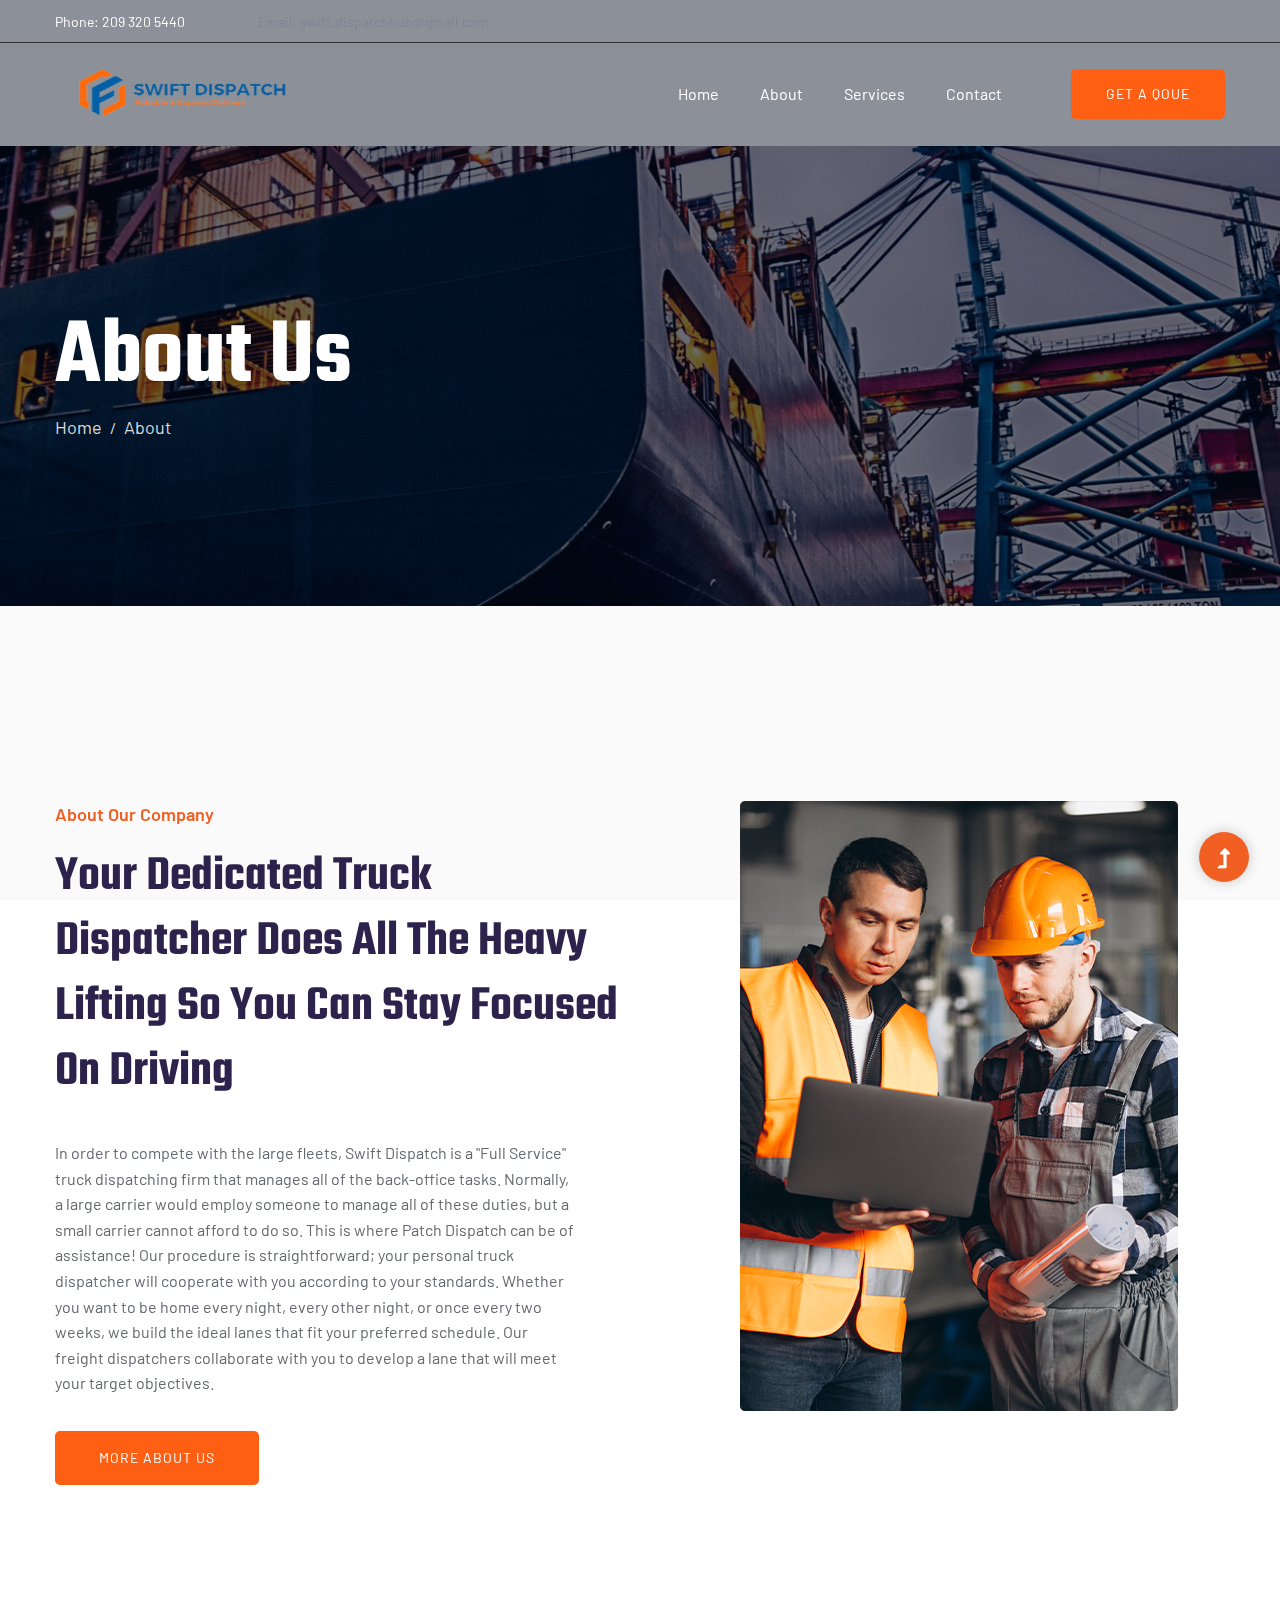
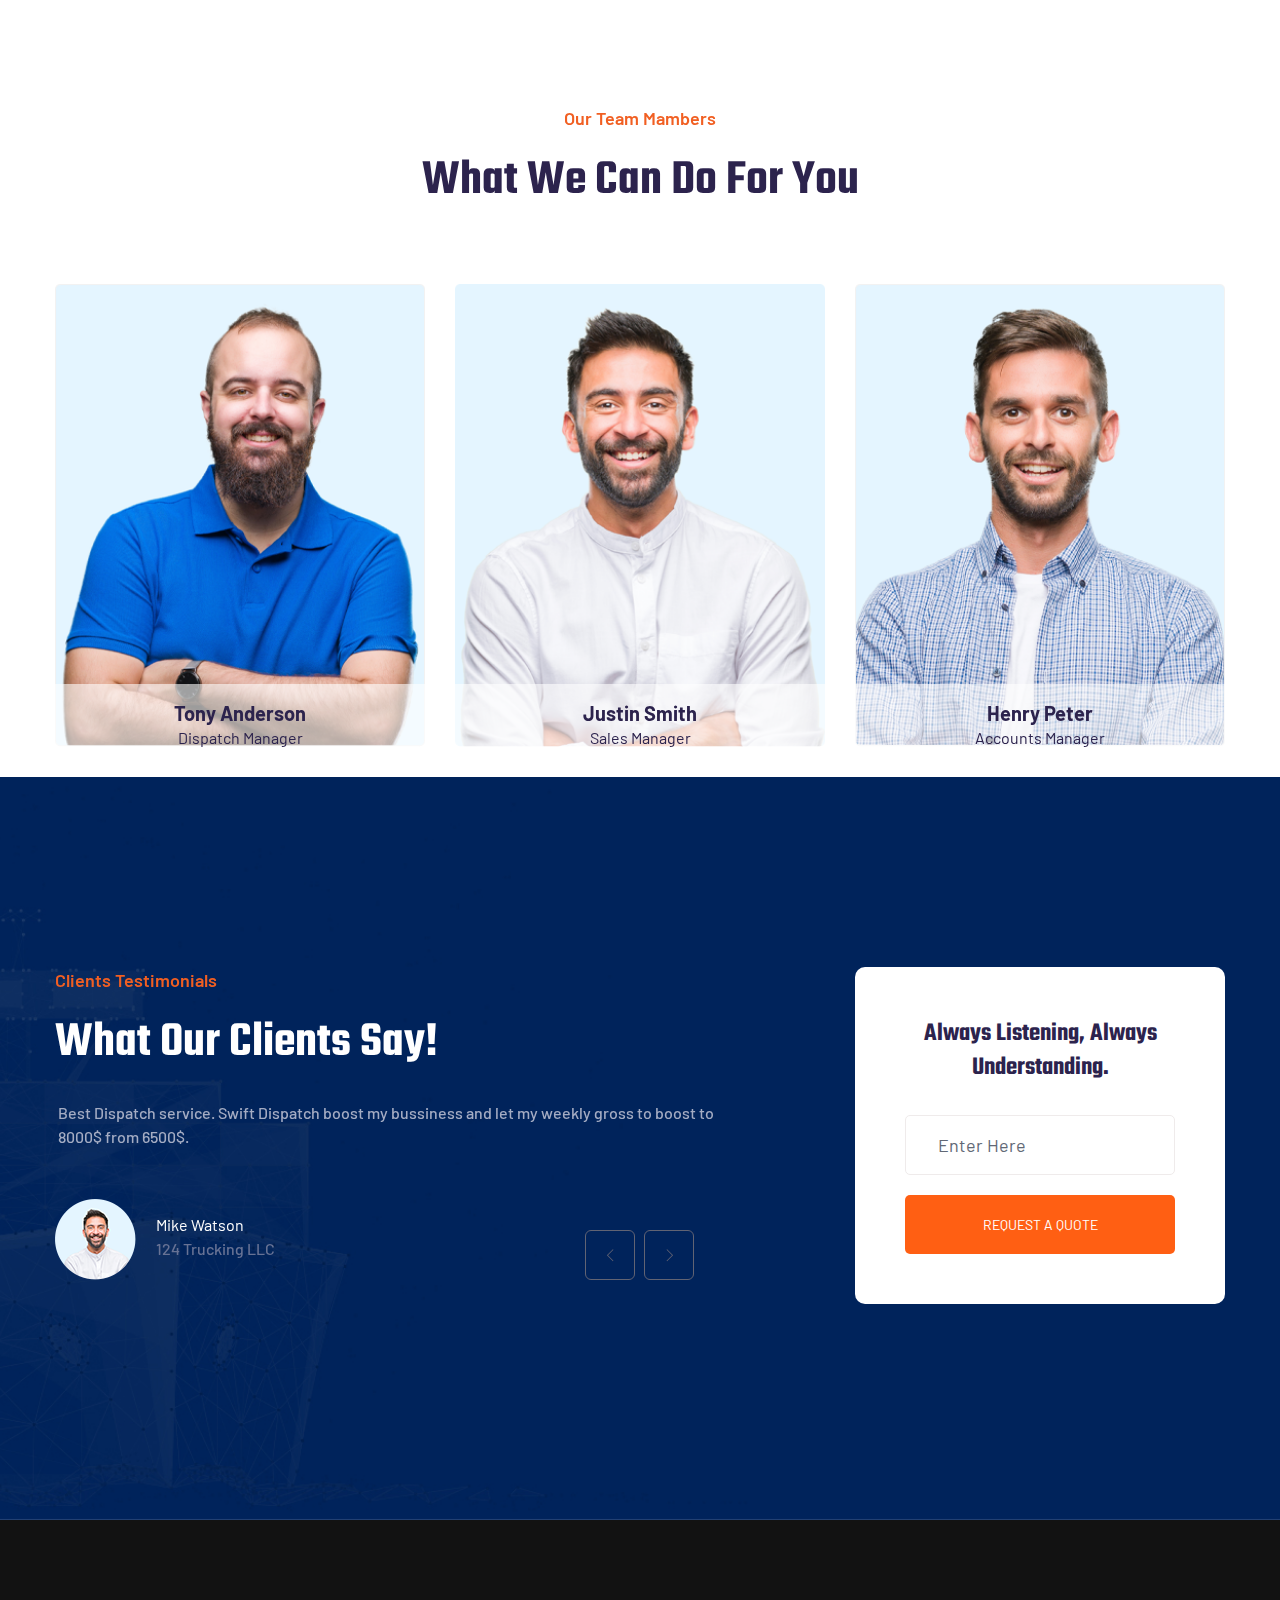
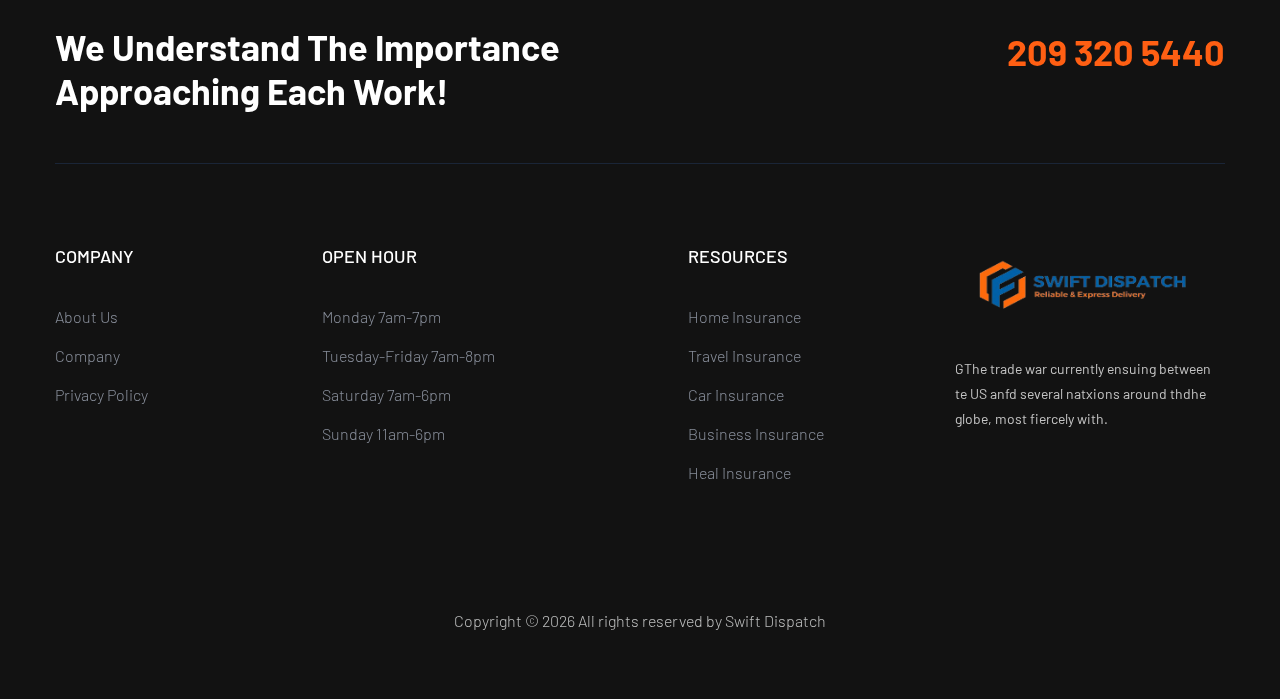
==== commit 87093286: "Change Email Number and remove social icons also added logo and loader logo" ====
--- a/about.html
+++ b/about.html
@@ -6,7 +6,7 @@
 <head>
         <meta charset="utf-8">
         <meta http-equiv="x-ua-compatible" content="ie=edge">
-        <title>Patch Dispatch About_us </title>
+        <title>Swift Dispatch About_us </title>
         <meta name="description" content="">
         <meta name="viewport" content="width=device-width, initial-scale=1">
         <link rel="manifest" href="site.html">
@@ -33,7 +33,7 @@
             <div class="preloader-inner position-relative">
                 <div class="preloader-circle"></div>
                 <div class="preloader-img pere-text">
-                    <img src="assets/img/logo/loder.jpg" alt="">
+                    <img src="assets/img/logo/bird_loader.png" alt="">
                 </div>
             </div>
         </div>
@@ -48,19 +48,29 @@
                        <div class="col-xl-12">
                             <div class="row d-flex justify-content-between align-items-center">
                                 <div class="header-info-left">
-                                    <ul>     
-                                        <li>Phone: 913 777 1935</li>
-                                        <li>Email: tony@patchdispatch.com</li>
-                                    </ul>
+                                  <ul>
+                                    <li>
+                                      <a style="cursor: pointer;" target="_blank"
+                                      rel="noopener noreferrer"
+                                      href='https://api.whatsapp.com/send?phone=2093205440'>
+                                        Phone: 209 320 5440</li>
+                                      </a>
+                                    <li>
+                                      Email:
+                                      <a onclick="location.href='mailto:swift.dispatchhub@gmail.com';" style="cursor: pointer;" >
+                                        swift.dispatchhub@gmail.com
+                                      </a>
+                                       </li>
+                                  </ul>
                                 </div>
-                                <div class="header-info-right">
+                                <!-- <div class="header-info-right">
                                     <ul class="header-social">    
                                         <li><a href="#"><i class="fab fa-twitter"></i></a></li>
                                         <li><a href="#"><i class="fab fa-facebook-f"></i></a></li>
                                         <li><a href="#"><i class="fab fa-linkedin-in"></i></a></li>
                                        <li> <a href="#"><i class="fab fa-google-plus-g"></i></a></li>
                                     </ul>
-                                </div>
+                                </div> -->
                             </div>
                        </div>
                    </div>
@@ -71,8 +81,8 @@
                             <!-- Logo -->
                             <div class="col-xl-2 col-lg-2">
                                 <div class="logo">
-                                    <a href="index-2.html"><img src="assets/img/logo/logo2_footer.png"  width="250" 
-                                        height="50" alt=""
+                                    <a href="index.html"><img src="assets/img/logo/swift_dispatch_logo.png"  width="250" 
+                                        height="80" alt=""
                                       /></a>
                                 </div>
                             </div>
@@ -82,7 +92,7 @@
                                     <div class="main-menu d-none d-lg-block">
                                         <nav> 
                                             <ul id="navigation">                                                                                          
-                                                <li><a href="index-2.html">Home</a></li>
+                                                <li><a href="index.html">Home</a></li>
                                                 <li><a href="about.html">About</a></li>
                                                 <li><a href="services.html">Services</a></li>
                                               
@@ -120,7 +130,7 @@
                                 <h2>About us</h2>
                                 <nav aria-label="breadcrumb">
                                     <ol class="breadcrumb">
-                                        <li class="breadcrumb-item"><a href="index-2.html">Home</a></li>
+                                        <li class="breadcrumb-item"><a href="index.html">Home</a></li>
                                         <li class="breadcrumb-item"><a href="#">About</a></li> 
                                     </ol>
                                 </nav>
@@ -143,7 +153,7 @@
                                 <h2> Your Dedicated Truck Dispatcher Does All The Heavy Lifting
                                     So You Can Stay Focused On Driving</h2>
                             </div>
-                            <p> In order to compete with the large fleets, Patch Dispatch is a
+                            <p> In order to compete with the large fleets, Swift Dispatch is a
                                 "Full Service" truck dispatching firm that manages all of the
                                 back-office tasks. Normally, a large carrier would employ
                                 someone to manage all of these duties, but a small carrier
@@ -197,14 +207,14 @@
                                     <h3><a href="#">Tony Anderson</a></h3>
                                     <p>Dispatch Manager</p>
                                     <!-- Blog Social -->
-                                    <div class="team-social">
+                                    <!-- <div class="team-social">
                                         <ul>
                                             <li><a href="#"><i class="fab fa-facebook-f"></i></a></li>
                                             <li><a href="#"><i class="fab fa-twitter"></i></a></li>
                                             <li><a href="#"><i class="fas fa-globe"></i></a></li>
                                             <li><a href="#"><i class="fab fa-instagram"></i></a></li>
                                         </ul>
-                                    </div>
+                                    </div> -->
                                 </div>
                              </div>
                         </div>
@@ -217,14 +227,14 @@
                                     <h3><a href="#">Justin Smith</a></h3>
                                     <p>Sales Manager</p>
                                     <!-- Blog Social -->
-                                    <div class="team-social">
+                                    <!-- <div class="team-social">
                                         <ul>
                                             <li><a href="#"><i class="fab fa-facebook-f"></i></a></li>
                                             <li><a href="#"><i class="fab fa-twitter"></i></a></li>
                                             <li><a href="#"><i class="fas fa-globe"></i></a></li>
                                             <li><a href="#"><i class="fab fa-instagram"></i></a></li>
                                         </ul>
-                                    </div>
+                                    </div> -->
                                 </div>
                              </div>
                         </div>
@@ -237,14 +247,14 @@
                                     <h3><a href="#">Henry Peter</a></h3>
                                     <p>Accounts Manager</p>
                                     <!-- Blog Social -->
-                                    <div class="team-social">
+                                    <!-- <div class="team-social">
                                         <ul>
                                             <li><a href="#"><i class="fab fa-facebook-f"></i></a></li>
                                             <li><a href="#"><i class="fab fa-twitter"></i></a></li>
                                             <li><a href="#"><i class="fas fa-globe"></i></a></li>
                                             <li><a href="#"><i class="fab fa-instagram"></i></a></li>
                                         </ul>
-                                    </div>
+                                    </div> -->
                                 </div>
                              </div>
                         </div>
@@ -273,7 +283,7 @@
                   <div class="testimonial-caption">
                     <div class="testimonial-top-cap">
                       <p>
-                       Best Dispatch service. Patch Dispatch boost my bussiness and let my weekly gross to boost to 8000$ from 6500$.
+                       Best Dispatch service. Swift Dispatch boost my bussiness and let my weekly gross to boost to 8000$ from 6500$.
                       </p>
                     </div>
                     <!-- founder -->
@@ -297,7 +307,7 @@
                   <div class="testimonial-caption">
                     <div class="testimonial-top-cap">
                       <p>
-                        I was planing to quit the trucking business because I am from FL and Patch Dispatch team make my 
+                        I was planing to quit the trucking business because I am from FL and Swift Dispatch team make my 
                         route and because of them I am working and I am happy from my business.
                       </p>
                     </div>
@@ -350,7 +360,7 @@
                   </div>
                 </div>
                 <div class="col-xl-3 col-lg-4">
-                  <span class="contact-number f-right">+ 1 913-777-1935</span>
+                  <span class="contact-number f-right">209 320 5440</span>
                 </div>
               </div>
             </div>
@@ -400,9 +410,9 @@
                 <div class="single-footer-caption mb-50">
                   <!-- logo -->
                   <div class="footer-logo">
-                    <a href="index-2.html"
-                      ><img src="assets/img/logo/logo2_footer.png"  width="250" 
-                      height="50" alt=""
+                    <a href="index.html"
+                      ><img src="assets/img/logo/swift_dispatch_logo.png"  width="250" 
+                      height="80" alt=""
                     /></a>
                   </div>
                   <div class="footer-tittle">
@@ -414,14 +424,14 @@
                     </div>
                   </div>
                   <!-- Footer Social -->
-                  <div class="footer-social">
+                  <!-- <div class="footer-social">
                     <a href="https://www.facebook.com/sai4ull"
                       ><i class="fab fa-facebook-f"></i
                     ></a>
                     <a href="#"><i class="fab fa-twitter"></i></a>
                     <a href="#"><i class="fas fa-globe"></i></a>
                     <a href="#"><i class="fab fa-instagram"></i></a>
-                  </div>
+                  </div> -->
                 </div>
               </div>
             </div>
@@ -439,7 +449,7 @@
                     </script>
                     All rights reserved 
                    </i> by
-                 Patch Dispatch</a>
+                 Swift Dispatch</a>
                     <!-- Link back to Colorlib can't be removed. Template is licensed under CC BY 3.0. -->
                   </p>
                 </div>
--- a/assets/css/style.css
+++ b/assets/css/style.css
@@ -1 +1,5745 @@
-@import url("https://fonts.googleapis.com/css?family=Barlow:300,400,500,600,700,800|Teko:300,400,500,600,700&amp;display=swap");.white-bg{background:#ffffff}.gray-bg{background:#f5f5f5}.gray-bg{background:#f7f7fd}.white-bg{background:#fff}.black-bg{background:#16161a}.theme-bg{background:#f15f22}.brand-bg{background:#f1f4fa}.testimonial-bg{background:#f9fafc}.white-color{color:#fff}.black-color{color:#16161a}.theme-color{color:#f15f22}.boxed-btn{background:#fff;color:#f15f22 !important;display:inline-block;padding:18px 44px;font-family:"Teko",sans-serif;font-size:14px;font-weight:400;border:0;border:1px solid #f15f22;letter-spacing:3px;text-align:center;color:#f15f22;text-transform:uppercase;cursor:pointer}.boxed-btn:hover{background:#f15f22;color:#fff !important;border:1px solid #f15f22}.boxed-btn:focus{outline:none}.boxed-btn.large-width{width:220px}[data-overlay]{position:relative;background-size:cover;background-repeat:no-repeat;background-position:center center}[data-overlay]::before{position:absolute;left:0;top:0;right:0;bottom:0;content:""}[data-opacity="1"]::before{opacity:0.1}[data-opacity="2"]::before{opacity:0.2}[data-opacity="3"]::before{opacity:0.3}[data-opacity="4"]::before{opacity:0.4}[data-opacity="5"]::before{opacity:0.5}[data-opacity="6"]::before{opacity:0.6}[data-opacity="7"]::before{opacity:0.7}[data-opacity="8"]::before{opacity:0.8}[data-opacity="9"]::before{opacity:0.9}body{font-family:"Barlow",sans-serif;font-weight:normal;font-style:normal}h1,h2,h3,h4,h5,h6{font-family:"Teko",sans-serif;color:#2c234d;margin-top:0px;font-style:normal;font-weight:500;text-transform:normal}p{font-family:"Barlow",sans-serif;color:#10285d;font-size:16px;line-height:30px;margin-bottom:15px;font-weight:normal}.bg-img-1{background-image:url(../img/slider/slider-img-1.html)}.bg-img-2{background-image:url(../img/background-img/bg-img-2.html)}.cta-bg-1{background-image:url(../img/background-img/bg-img-3.html)}.img{max-width:100%;-webkit-transition:all .3s ease-out 0s;-moz-transition:all .3s ease-out 0s;-ms-transition:all .3s ease-out 0s;-o-transition:all .3s ease-out 0s;transition:all .3s ease-out 0s}.f-left{float:left}.f-right{float:right}.fix{overflow:hidden}.clear{clear:both}a,.button{-webkit-transition:all .3s ease-out 0s;-moz-transition:all .3s ease-out 0s;-ms-transition:all .3s ease-out 0s;-o-transition:all .3s ease-out 0s;transition:all .3s ease-out 0s}a:focus,.button:focus{text-decoration:none;outline:none}a{color:#635c5c}a:hover{color:#fff}a:focus,a:hover,.portfolio-cat a:hover,.footer -menu li a:hover{text-decoration:none}a,button{color:#fff;outline:medium none}button:focus,input:focus,input:focus,textarea,textarea:focus{outline:0}.uppercase{text-transform:uppercase}input:focus::-moz-placeholder{opacity:0;-webkit-transition:.4s;-o-transition:.4s;transition:.4s}.capitalize{text-transform:capitalize}h1 a,h2 a,h3 a,h4 a,h5 a,h6 a{color:inherit}ul{margin:0px;padding:0px}li{list-style:none}hr{border-bottom:1px solid #eceff8;border-top:0 none;margin:30px 0;padding:0}.theme-overlay{position:relative}.theme-overlay::before{background:#1696e7 none repeat scroll 0 0;content:"";height:100%;left:0;opacity:0.6;position:absolute;top:0;width:100%}.overlay{position:relative;z-index:0}.overlay::before{position:absolute;content:"";top:0;left:0;width:100%;height:100%;z-index:-1}.overlay2{position:relative;z-index:0}.overlay2::before{position:absolute;content:"";background-color:#2E2200;top:0;left:0;width:100%;height:100%;z-index:-1;opacity:0.5}.section-padding{padding-top:120px;padding-bottom:120px}.separator{border-top:1px solid #f2f2f2}.mb-90{margin-bottom:90px}@media (max-width: 767px){.mb-90{margin-bottom:30px}}@media (min-width: 768px) and (max-width: 991px){.mb-90{margin-bottom:45px}}.owl-carousel .owl-nav div{background:rgba(255,255,255,0.8) none repeat scroll 0 0;height:40px;left:20px;line-height:40px;font-size:22px;color:#646464;opacity:1;visibility:visible;position:absolute;text-align:center;top:50%;transform:translateY(-50%);transition:all 0.3s ease 0s;width:40px}.owl-carousel .owl-nav div.owl-next{left:auto;right:-30px}.owl-carousel .owl-nav div.owl-next i{position:relative;right:0;top:1px}.owl-carousel .owl-nav div.owl-prev i{position:relative;right:1px;top:0px}.owl-carousel:hover .owl-nav div{opacity:1;visibility:visible}.owl-carousel:hover .owl-nav div:hover{color:#fff;background:#ff3500}.btn{background:#ff5f13;padding:27px 44px;text-transform:uppercase;font-family:"Barlow",sans-serif;color:#fff;cursor:pointer;display:inline-block;font-size:14px;border-radius:5px;-moz-user-select:none;font-weight:400;letter-spacing:1px;line-height:0;margin-bottom:0;margin:10px;cursor:pointer;transition:color 0.4s linear;position:relative;z-index:1;border:0;overflow:hidden;margin:0}.btn::before{content:"";position:absolute;left:0;top:0;width:101%;height:101%;background:#e0581e;z-index:1;border-radius:5px;transition:transform 0.5s;transition-timing-function:ease;transform-origin:0 0;transition-timing-function:cubic-bezier(0.5, 1.6, 0.4, 0.7);transform:scaleX(0);border-radius:0}.btn:hover::before{transform:scaleX(1);color:#fff !important;z-index:-1}.btn.focus,.btn:focus{outline:0;box-shadow:none}.header-btn{padding:25px 35px}.submit-btn{width:100%;background:#ff5f13;padding:19px 44px;color:#fff;cursor:pointer;text-transform:uppercase;font-family:"Barlow",sans-serif;font-size:14px;border-radius:5px;border:0}.hero-btn{padding:30px 38px}hero-btn{padding:30px 38px}@media (max-width: 575px){.btn.btn-black.f-right{float:left;margin-top:20px}}@media only screen and (min-width: 576px) and (max-width: 767px){.btn.btn-black.f-right{float:left;margin-top:20px}}.submit-btn2{background:#ec5b53;width:100%;height:60px;padding:10px 20px;border:0;color:#fff;text-transform:capitalize;cursor:pointer;font-size:16px;border-radius:0px}.border-btn{border:1px solid #e3c6c6;color:#464d65;background:none;border-radius:5px;text-transform:capitalize;padding:25px 57px;-moz-user-select:none;cursor:pointer;display:inline-block;font-size:14px;font-weight:500;letter-spacing:1px;margin-bottom:0;position:relative;transition:color 0.4s linear;position:relative;overflow:hidden;margin:0}@media (max-width: 575px){.border-btn{display:none}}.border-btn::before{border:1px solid transparent;content:"";position:absolute;left:0;top:0;width:101%;height:101%;background:#f15f22;z-index:-1;transition:transform 0.5s;transition-timing-function:ease;transform-origin:0 0;transition-timing-function:cubic-bezier(0.5, 1.6, 0.4, 0.7);transform:scaleY(0);border-radius:0}.border-btn:hover::before{transform:scaleY(1);border:1px solid transparent}.breadcrumb>.active{color:#888}#scrollUp,#back-top{background:#f15f22;height:50px;width:50px;right:31px;bottom:18px;position:fixed;z-index:10;color:#fff;font-size:20px;text-align:center;border-radius:50%;line-height:48px;border:2px solid transparent;box-shadow:0 0 10px 3px rgba(108,98,98,0.2)}@media (max-width: 575px){#scrollUp,#back-top{right:16px}}#scrollUp a i,#back-top a i{display:block;line-height:50px}#scrollUp:hover{color:#fff}.sticky-bar{left:0;margin:auto;position:fixed;top:0;width:100%;-webkit-box-shadow:0 10px 15px rgba(25,25,25,0.1);box-shadow:0 10px 15px rgba(25,25,25,0.1);z-index:9999;-webkit-animation:300ms ease-in-out 0s normal none 1 running fadeInDown;animation:300ms ease-in-out 0s normal none 1 running fadeInDown;-webkit-box-shadow:0 10px 15px rgba(25,25,25,0.1);background:#fff}.mt-5{margin-top:5px}.mt-10{margin-top:10px}.mt-15{margin-top:15px}.mt-20{margin-top:20px}.mt-25{margin-top:25px}.mt-30{margin-top:30px}.mt-35{margin-top:35px}.mt-40{margin-top:40px}.mt-45{margin-top:45px}.mt-50{margin-top:50px}.mt-55{margin-top:55px}.mt-60{margin-top:60px}.mt-65{margin-top:65px}.mt-70{margin-top:70px}.mt-75{margin-top:75px}.mt-80{margin-top:80px}.mt-85{margin-top:85px}.mt-90{margin-top:90px}.mt-95{margin-top:95px}.mt-100{margin-top:100px}.mt-105{margin-top:105px}.mt-110{margin-top:110px}.mt-115{margin-top:115px}.mt-120{margin-top:120px}.mt-125{margin-top:125px}.mt-130{margin-top:130px}.mt-135{margin-top:135px}.mt-140{margin-top:140px}.mt-145{margin-top:145px}.mt-150{margin-top:150px}.mt-155{margin-top:155px}.mt-160{margin-top:160px}.mt-165{margin-top:165px}.mt-170{margin-top:170px}.mt-175{margin-top:175px}.mt-180{margin-top:180px}.mt-185{margin-top:185px}.mt-190{margin-top:190px}.mt-195{margin-top:195px}.mt-200{margin-top:200px}.mb-5{margin-bottom:5px}.mb-10{margin-bottom:10px}.mb-15{margin-bottom:15px}.mb-20{margin-bottom:20px}.mb-25{margin-bottom:25px}.mb-30{margin-bottom:30px}.mb-35{margin-bottom:35px}.mb-40{margin-bottom:40px}.mb-45{margin-bottom:45px}.mb-50{margin-bottom:50px}.mb-55{margin-bottom:55px}.mb-60{margin-bottom:60px}.mb-65{margin-bottom:65px}.mb-70{margin-bottom:70px}.mb-75{margin-bottom:75px}.mb-80{margin-bottom:80px}.mb-85{margin-bottom:85px}.mb-90{margin-bottom:90px}.mb-95{margin-bottom:95px}.mb-100{margin-bottom:100px}.mb-105{margin-bottom:105px}.mb-110{margin-bottom:110px}.mb-115{margin-bottom:115px}.mb-120{margin-bottom:120px}.mb-125{margin-bottom:125px}.mb-130{margin-bottom:130px}.mb-135{margin-bottom:135px}.mb-140{margin-bottom:140px}.mb-145{margin-bottom:145px}.mb-150{margin-bottom:150px}.mb-155{margin-bottom:155px}.mb-160{margin-bottom:160px}.mb-165{margin-bottom:165px}.mb-170{margin-bottom:170px}.mb-175{margin-bottom:175px}.mb-180{margin-bottom:180px}.mb-185{margin-bottom:185px}.mb-190{margin-bottom:190px}.mb-195{margin-bottom:195px}.mb-200{margin-bottom:200px}.ml-5{margin-left:5px}.ml-10{margin-left:10px}.ml-15{margin-left:15px}.ml-20{margin-left:20px}.ml-25{margin-left:25px}.ml-30{margin-left:30px}.ml-35{margin-left:35px}.ml-40{margin-left:40px}.ml-45{margin-left:45px}.ml-50{margin-left:50px}.ml-55{margin-left:55px}.ml-60{margin-left:60px}.ml-65{margin-left:65px}.ml-70{margin-left:70px}.ml-75{margin-left:75px}.ml-80{margin-left:80px}.ml-85{margin-left:85px}.ml-90{margin-left:90px}.ml-95{margin-left:95px}.ml-100{margin-left:100px}.ml-105{margin-left:105px}.ml-110{margin-left:110px}.ml-115{margin-left:115px}.ml-120{margin-left:120px}.ml-125{margin-left:125px}.ml-130{margin-left:130px}.ml-135{margin-left:135px}.ml-140{margin-left:140px}.ml-145{margin-left:145px}.ml-150{margin-left:150px}.ml-155{margin-left:155px}.ml-160{margin-left:160px}.ml-165{margin-left:165px}.ml-170{margin-left:170px}.ml-175{margin-left:175px}.ml-180{margin-left:180px}.ml-185{margin-left:185px}.ml-190{margin-left:190px}.ml-195{margin-left:195px}.ml-200{margin-left:200px}.mr-5{margin-right:5px}.mr-10{margin-right:10px}.mr-15{margin-right:15px}.mr-20{margin-right:20px}.mr-25{margin-right:25px}.mr-30{margin-right:30px}.mr-35{margin-right:35px}.mr-40{margin-right:40px}.mr-45{margin-right:45px}.mr-50{margin-right:50px}.mr-55{margin-right:55px}.mr-60{margin-right:60px}.mr-65{margin-right:65px}.mr-70{margin-right:70px}.mr-75{margin-right:75px}.mr-80{margin-right:80px}.mr-85{margin-right:85px}.mr-90{margin-right:90px}.mr-95{margin-right:95px}.mr-100{margin-right:100px}.mr-105{margin-right:105px}.mr-110{margin-right:110px}.mr-115{margin-right:115px}.mr-120{margin-right:120px}.mr-125{margin-right:125px}.mr-130{margin-right:130px}.mr-135{margin-right:135px}.mr-140{margin-right:140px}.mr-145{margin-right:145px}.mr-150{margin-right:150px}.mr-155{margin-right:155px}.mr-160{margin-right:160px}.mr-165{margin-right:165px}.mr-170{margin-right:170px}.mr-175{margin-right:175px}.mr-180{margin-right:180px}.mr-185{margin-right:185px}.mr-190{margin-right:190px}.mr-195{margin-right:195px}.mr-200{margin-right:200px}.pt-5{padding-top:5px}.pt-10{padding-top:10px}.pt-15{padding-top:15px}.pt-20{padding-top:20px}.pt-25{padding-top:25px}.pt-30{padding-top:30px}.pt-35{padding-top:35px}.pt-40{padding-top:40px}.pt-45{padding-top:45px}.pt-50{padding-top:50px}.pt-55{padding-top:55px}.pt-60{padding-top:60px}.pt-65{padding-top:65px}.pt-70{padding-top:70px}.pt-75{padding-top:75px}.pt-80{padding-top:80px}.pt-85{padding-top:85px}.pt-90{padding-top:90px}.pt-95{padding-top:95px}.pt-100{padding-top:100px}.pt-105{padding-top:105px}.pt-110{padding-top:110px}.pt-115{padding-top:115px}.pt-120{padding-top:120px}.pt-125{padding-top:125px}.pt-130{padding-top:130px}.pt-135{padding-top:135px}.pt-140{padding-top:140px}.pt-145{padding-top:145px}.pt-150{padding-top:150px}.pt-155{padding-top:155px}.pt-160{padding-top:160px}.pt-165{padding-top:165px}.pt-170{padding-top:170px}.pt-175{padding-top:175px}.pt-180{padding-top:180px}.pt-185{padding-top:185px}.pt-190{padding-top:190px}.pt-195{padding-top:195px}.pt-200{padding-top:200px}.pt-260{padding-top:260px}.pb-5{padding-bottom:5px}.pb-10{padding-bottom:10px}.pb-15{padding-bottom:15px}.pb-20{padding-bottom:20px}.pb-25{padding-bottom:25px}.pb-30{padding-bottom:30px}.pb-35{padding-bottom:35px}.pb-40{padding-bottom:40px}.pb-45{padding-bottom:45px}.pb-50{padding-bottom:50px}.pb-55{padding-bottom:55px}.pb-60{padding-bottom:60px}.pb-65{padding-bottom:65px}.pb-70{padding-bottom:70px}.pb-75{padding-bottom:75px}.pb-80{padding-bottom:80px}.pb-85{padding-bottom:85px}.pb-90{padding-bottom:90px}.pb-95{padding-bottom:95px}.pb-100{padding-bottom:100px}.pb-105{padding-bottom:105px}.pb-110{padding-bottom:110px}.pb-115{padding-bottom:115px}.pb-120{padding-bottom:120px}.pb-125{padding-bottom:125px}.pb-130{padding-bottom:130px}.pb-135{padding-bottom:135px}.pb-140{padding-bottom:140px}.pb-145{padding-bottom:145px}.pb-150{padding-bottom:150px}.pb-155{padding-bottom:155px}.pb-160{padding-bottom:160px}.pb-165{padding-bottom:165px}.pb-170{padding-bottom:170px}.pb-175{padding-bottom:175px}.pb-180{padding-bottom:180px}.pb-185{padding-bottom:185px}.pb-190{padding-bottom:190px}.pb-195{padding-bottom:195px}.pb-200{padding-bottom:200px}.pl-5{padding-left:5px}.pl-10{padding-left:10px}.pl-15{padding-left:15px}.pl-20{padding-left:20px}.pl-25{padding-left:25px}.pl-30{padding-left:30px}.pl-35{padding-left:35px}.pl-40{padding-left:40px}.pl-45{padding-left:45px}.pl-50{padding-left:50px}.pl-55{padding-left:55px}.pl-60{padding-left:60px}.pl-65{padding-left:65px}.pl-70{padding-left:70px}.pl-75{padding-left:75px}.pl-80{padding-left:80px}.pl-85{padding-left:85px}.pl-90{padding-left:90px}.pl-95{padding-left:95px}.pl-100{padding-left:100px}.pl-105{padding-left:105px}.pl-110{padding-left:110px}.pl-115{padding-left:115px}.pl-120{padding-left:120px}.pl-125{padding-left:125px}.pl-130{padding-left:130px}.pl-135{padding-left:135px}.pl-140{padding-left:140px}.pl-145{padding-left:145px}.pl-150{padding-left:150px}.pl-155{padding-left:155px}.pl-160{padding-left:160px}.pl-165{padding-left:165px}.pl-170{padding-left:170px}.pl-175{padding-left:175px}.pl-180{padding-left:180px}.pl-185{padding-left:185px}.pl-190{padding-left:190px}.pl-195{padding-left:195px}.pl-200{padding-left:200px}.pr-5{padding-right:5px}.pr-10{padding-right:10px}.pr-15{padding-right:15px}.pr-20{padding-right:20px}.pr-25{padding-right:25px}.pr-30{padding-right:30px}.pr-35{padding-right:35px}.pr-40{padding-right:40px}.pr-45{padding-right:45px}.pr-50{padding-right:50px}.pr-55{padding-right:55px}.pr-60{padding-right:60px}.pr-65{padding-right:65px}.pr-70{padding-right:70px}.pr-75{padding-right:75px}.pr-80{padding-right:80px}.pr-85{padding-right:85px}.pr-90{padding-right:90px}.pr-95{padding-right:95px}.pr-100{padding-right:100px}.pr-105{padding-right:105px}.pr-110{padding-right:110px}.pr-115{padding-right:115px}.pr-120{padding-right:120px}.pr-125{padding-right:125px}.pr-130{padding-right:130px}.pr-135{padding-right:135px}.pr-140{padding-right:140px}.pr-145{padding-right:145px}.pr-150{padding-right:150px}.pr-155{padding-right:155px}.pr-160{padding-right:160px}.pr-165{padding-right:165px}.pr-170{padding-right:170px}.pr-175{padding-right:175px}.pr-180{padding-right:180px}.pr-185{padding-right:185px}.pr-190{padding-right:190px}.pr-195{padding-right:195px}.pr-200{padding-right:200px}.bounce-animate{animation-name:float-bob;animation-duration:2s;animation-iteration-count:infinite;-moz-animation-name:float-bob;-moz-animation-duration:2s;-moz-animation-iteration-count:infinite;-moz-animation-timing-function:linear;-ms-animation-name:float-bob;-ms-animation-duration:2s;-ms-animation-iteration-count:infinite;-ms-animation-timing-function:linear;-o-animation-name:float-bob;-o-animation-duration:2s;-o-animation-iteration-count:infinite;-o-animation-timing-function:linear}@-webkit-keyframes float-bob{0%{-webkit-transform:translateY(-20px);transform:translateY(-20px)}50%{-webkit-transform:translateY(-10px);transform:translateY(-10px)}100%{-webkit-transform:translateY(-20px);transform:translateY(-20px)}}.heartbeat{animation:heartbeat 1s infinite alternate}@-webkit-keyframes heartbeat{to{-webkit-transform:scale(1.03);transform:scale(1.03)}}.rotateme{-webkit-animation-name:rotateme;animation-name:rotateme;-webkit-animation-duration:30s;animation-duration:30s;-webkit-animation-iteration-count:infinite;animation-iteration-count:infinite;-webkit-animation-timing-function:linear;animation-timing-function:linear}@keyframes rotateme{from{-webkit-transform:rotate(0deg);transform:rotate(0deg)}to{-webkit-transform:rotate(360deg);transform:rotate(360deg)}}@-webkit-keyframes rotateme{from{-webkit-transform:rotate(0deg)}to{-webkit-transform:rotate(360deg)}}.preloader{background-color:#f7f7f7;width:100%;height:100%;position:fixed;top:0;left:0;right:0;bottom:0;z-index:999999;-webkit-transition:.6s;-o-transition:.6s;transition:.6s;margin:0 auto}.preloader .preloader-circle{width:100px;height:100px;position:relative;border-style:solid;border-width:1px;border-top-color:#f15f22;border-bottom-color:transparent;border-left-color:transparent;border-right-color:transparent;z-index:10;border-radius:50%;-webkit-box-shadow:0 1px 5px 0 rgba(35,181,185,0.15);box-shadow:0 1px 5px 0 rgba(35,181,185,0.15);background-color:#fff;-webkit-animation:zoom 2000ms infinite ease;animation:zoom 2000ms infinite ease;-webkit-transition:.6s;-o-transition:.6s;transition:.6s}.preloader .preloader-circle2{border-top-color:#0078ff}.preloader .preloader-img{position:absolute;top:50%;z-index:200;left:0;right:0;margin:0 auto;text-align:center;display:inline-block;-webkit-transform:translateY(-50%);-ms-transform:translateY(-50%);transform:translateY(-50%);padding-top:6px;-webkit-transition:.6s;-o-transition:.6s;transition:.6s}.preloader .preloader-img img{max-width:55px}.preloader .pere-text strong{font-weight:800;color:#dca73a;text-transform:uppercase}@-webkit-keyframes zoom{0%{-webkit-transform:rotate(0deg);transform:rotate(0deg);-webkit-transition:.6s;-o-transition:.6s;transition:.6s}100%{-webkit-transform:rotate(360deg);transform:rotate(360deg);-webkit-transition:.6s;-o-transition:.6s;transition:.6s}}@keyframes zoom{0%{-webkit-transform:rotate(0deg);transform:rotate(0deg);-webkit-transition:.6s;-o-transition:.6s;transition:.6s}100%{-webkit-transform:rotate(360deg);transform:rotate(360deg);-webkit-transition:.6s;-o-transition:.6s;transition:.6s}}.section-padding2{padding-top:200px;padding-bottom:200px}@media only screen and (min-width: 1200px) and (max-width: 1600px){.section-padding2{padding-top:200px;padding-bottom:200px}}@media only screen and (min-width: 992px) and (max-width: 1199px){.section-padding2{padding-top:200px;padding-bottom:200px}}@media only screen and (min-width: 768px) and (max-width: 991px){.section-padding2{padding-top:100px;padding-bottom:100px}}@media only screen and (min-width: 576px) and (max-width: 767px){.section-padding2{padding-top:70px;padding-bottom:70px}}@media (max-width: 575px){.section-padding2{padding-top:70px;padding-bottom:70px}}.pb-bottom{padding-bottom:200px}@media only screen and (min-width: 992px) and (max-width: 1199px){.pb-bottom{padding-bottom:200px}}@media only screen and (min-width: 768px) and (max-width: 991px){.pb-bottom{padding-bottom:50px}}@media only screen and (min-width: 576px) and (max-width: 767px){.pb-bottom{padding-bottom:10px}}@media (max-width: 575px){.pb-bottom{padding-bottom:10px}}.pb-top{padding-top:200px}@media only screen and (min-width: 768px) and (max-width: 991px){.pb-top{padding-top:70px}}@media only screen and (min-width: 576px) and (max-width: 767px){.pb-top{padding-top:70px}}@media (max-width: 575px){.pb-top{padding-top:70px}}.testimonial-padding{padding-top:190px;padding-bottom:170px}@media only screen and (min-width: 992px) and (max-width: 1199px){.testimonial-padding{padding-top:190px;padding-bottom:170px}}@media only screen and (min-width: 768px) and (max-width: 991px){.testimonial-padding{padding-top:70px;padding-bottom:60px}}@media only screen and (min-width: 576px) and (max-width: 767px){.testimonial-padding{padding-top:60px;padding-bottom:40px}}@media (max-width: 575px){.testimonial-padding{padding-top:60px;padding-bottom:40px}}.w-padding2{padding-top:130px;padding-bottom:125px}@media only screen and (min-width: 992px) and (max-width: 1199px){.w-padding2{padding-top:130px;padding-bottom:125px}}@media only screen and (min-width: 768px) and (max-width: 991px){.w-padding2{padding-top:100px;padding-bottom:100px}}@media only screen and (min-width: 576px) and (max-width: 767px){.w-padding2{padding-top:70px;padding-bottom:70px}}@media (max-width: 575px){.w-padding2{padding-top:70px;padding-bottom:70px}}.section-padding30{padding-top:195px;padding-bottom:170px}@media only screen and (min-width: 1200px) and (max-width: 1600px){.section-padding30{padding-top:195px;padding-bottom:170px}}@media only screen and (min-width: 992px) and (max-width: 1199px){.section-padding30{padding-top:150px;padding-bottom:110px}}@media only screen and (min-width: 768px) and (max-width: 991px){.section-padding30{padding-top:100px;padding-bottom:70px}}@media only screen and (min-width: 576px) and (max-width: 767px){.section-padding30{padding-top:65px;padding-bottom:30px}}@media (max-width: 575px){.section-padding30{padding-top:65px;padding-bottom:30px}}.padding-bottom{padding-bottom:190px}@media only screen and (min-width: 992px) and (max-width: 1199px){.padding-bottom{padding-bottom:100px}}@media only screen and (min-width: 768px) and (max-width: 991px){.padding-bottom{padding-bottom:70px}}@media only screen and (min-width: 576px) and (max-width: 767px){.padding-bottom{padding-bottom:70px}}@media (max-width: 575px){.padding-bottom{padding-bottom:70px}}.services-padding{padding-top:145px;padding-bottom:170px}@media only screen and (min-width: 992px) and (max-width: 1199px){.services-padding{padding-top:145px;padding-bottom:170px}}@media only screen and (min-width: 768px) and (max-width: 991px){.services-padding{padding-top:100px;padding-bottom:70px}}@media only screen and (min-width: 576px) and (max-width: 767px){.services-padding{padding-top:65px;padding-bottom:70px}}@media (max-width: 575px){.services-padding{padding-top:65px;padding-bottom:70px}}.section-paddingt30{padding-top:195px;padding-bottom:90px}@media only screen and (min-width: 992px) and (max-width: 1199px){.section-paddingt30{padding-top:150px;padding-bottom:90px}}@media only screen and (min-width: 768px) and (max-width: 991px){.section-paddingt30{padding-top:100px;padding-bottom:40px}}@media only screen and (min-width: 576px) and (max-width: 767px){.section-paddingt30{padding-top:65px;padding-bottom:10px}}@media (max-width: 575px){.section-paddingt30{padding-top:65px;padding-bottom:10px}}.section-padding3{padding-top:150px;padding-bottom:0}@media only screen and (min-width: 992px) and (max-width: 1199px){.section-padding3{padding-top:150px;padding-bottom:0}}@media only screen and (min-width: 768px) and (max-width: 991px){.section-padding3{padding-top:60px;padding-bottom:0}}@media only screen and (min-width: 576px) and (max-width: 767px){.section-padding3{padding-top:60px;padding-bottom:0}}@media (max-width: 575px){.section-padding3{padding-top:60px;padding-bottom:0}}.footer-padding{padding-top:105px;padding-bottom:50px}@media only screen and (min-width: 992px) and (max-width: 1199px){.footer-padding{padding-top:105px;padding-bottom:50px}}@media only screen and (min-width: 768px) and (max-width: 991px){.footer-padding{padding-top:100px;padding-bottom:50px}}@media only screen and (min-width: 576px) and (max-width: 767px){.footer-padding{padding-top:80px;padding-bottom:0px}}@media (max-width: 575px){.footer-padding{padding-top:80px;padding-bottom:0px}}@media (max-width: 575px){.section-tittle{margin-bottom:50px}}@media only screen and (min-width: 576px) and (max-width: 767px){.section-tittle{margin-bottom:50px}}.section-tittle span{font-size:18px;display:block;color:#f15f22;font-weight:600;text-transform:capitalize;margin-bottom:17px}.section-tittle h2{font-size:50px;display:block;font-weight:600;text-transform:capitalize;line-height:1.3}@media only screen and (min-width: 992px) and (max-width: 1199px){.section-tittle h2{font-size:42px}}@media only screen and (min-width: 576px) and (max-width: 767px){.section-tittle h2{font-size:31px}}@media (max-width: 575px){.section-tittle h2{font-size:30px;line-height:1.6}}.section-tittle p{color:#717b9b}.section-tittle2 h2{color:#fff}.section-tittle2 p{color:#fff}.section-bg{background-size:cover;background-repeat:no-repeat;background-position:center center}.white-bg{background:#ffffff}.gray-bg{background:#f5f5f5}.gray-bg{background:#f7f7fd}.white-bg{background:#fff}.black-bg{background:#16161a}.theme-bg{background:#f15f22}.brand-bg{background:#f1f4fa}.testimonial-bg{background:#f9fafc}.white-color{color:#fff}.black-color{color:#16161a}.theme-color{color:#f15f22}@media only screen and (min-width: 768px) and (max-width: 991px){.header-area .header-bottom{padding:15px 0px}}@media only screen and (min-width: 576px) and (max-width: 767px){.header-area .header-bottom{padding:15px 0px}}@media (max-width: 575px){.header-area .header-bottom{padding:15px 0px}}.header-area{background:#000c20}@media only screen and (min-width: 768px) and (max-width: 991px){.header-area{box-shadow:0 10px 15px rgba(25,25,25,0.1)}}@media only screen and (min-width: 576px) and (max-width: 767px){.header-area{box-shadow:0 10px 15px rgba(25,25,25,0.1)}}@media (max-width: 575px){.header-area{box-shadow:0 10px 15px rgba(25,25,25,0.1)}}.header-area .header-top{border-bottom:1px solid #2d2d2d;padding:9px 0px}.header-area .header-top .header-info-left ul li{color:#7b8693;display:inline-block;margin-right:70px;font-size:14px}.header-area .header-top .header-info-left ul li:last-child{margin-right:0px}.header-area .header-top .header-info-left ul li i{margin-right:8px}.header-area .header-top .header-info-right .header-social li{display:inline-block}.header-area .header-top .header-info-right .header-social li a{color:#7b8693;font-size:14px;padding-left:25px}.header-area .header-top .header-info-right .header-social li a:hover{color:#f15f22}.main-header{position:relative;z-index:3}@media only screen and (min-width: 1200px) and (max-width: 1600px){.main-header .main-menu{margin-right:30px}}.main-header .main-menu ul li{display:inline-block;position:relative;z-index:1}.main-header .main-menu ul li a{color:#fff;font-weight:400;padding:39px 19px;display:block;font-size:16px;-webkit-transition:all .3s ease-out 0s;-moz-transition:all .3s ease-out 0s;-ms-transition:all .3s ease-out 0s;-o-transition:all .3s ease-out 0s;transition:all .3s ease-out 0s;text-transform:capitalize}@media only screen and (min-width: 992px) and (max-width: 1199px){.main-header .main-menu ul li a{padding:39px 14px}}.main-header .main-menu ul li:hover>a{color:#f15f22}.main-header .main-menu ul ul.submenu{position:absolute;width:170px;background:rgba(0,12,32,0.8);left:0;top:90%;visibility:hidden;opacity:0;box-shadow:0 0 10px 3px rgba(0,0,0,0.05);padding:17px 0;border-top:5px solid #f15f22;-webkit-transition:all .3s ease-out 0s;-moz-transition:all .3s ease-out 0s;-ms-transition:all .3s ease-out 0s;-o-transition:all .3s ease-out 0s;transition:all .3s ease-out 0s}.main-header .main-menu ul ul.submenu>li{margin-left:7px;display:block}.main-header .main-menu ul ul.submenu>li>a{padding:6px 10px !important;font-size:16px;color:#fdfdfd}.main-header .main-menu ul ul.submenu>li>a:hover{color:#f15f22;background:none;padding-left:13px !important}.main-header ul>li:hover>ul.submenu{visibility:visible;opacity:1;top:100%}.header-transparent{position:absolute;top:0;right:0;left:0;z-index:9}.header-area .header-top .header-info-right .header-social a i{-webkit-transition:all .4s ease-out 0s;-moz-transition:all .4s ease-out 0s;-ms-transition:all .4s ease-out 0s;-o-transition:all .4s ease-out 0s;transition:all .4s ease-out 0s;transform:rotateY(0deg);-webkit-transform:rotateY(0deg);-moz-transform:rotateY(0deg);-ms-transform:rotateY(0deg);-o-transform:rotateY(0deg)}.header-area .header-top .header-info-right .header-social a:hover i{transform:rotateY(180deg);-webkit-transform:rotateY(180deg);-moz-transform:rotateY(180deg);-ms-transform:rotateY(180deg);-o-transform:rotateY(180deg)}.header-sticky.sticky-bar{background:#000}.header-sticky.sticky-bar.sticky .main-menu ul li a{padding:20px 20px !important}@media only screen and (min-width: 768px) and (max-width: 991px){.header-sticky.sticky-bar.sticky{padding:15px 0px}}@media only screen and (min-width: 576px) and (max-width: 767px){.header-sticky.sticky-bar.sticky{padding:15px 0px}}@media (max-width: 575px){.header-sticky.sticky-bar.sticky{padding:15px 0px}}.mobile_menu{position:absolute;right:0px;width:100%;z-index:99}.mobile_menu .slicknav_menu{background:transparent;margin-top:0px !important}.mobile_menu .slicknav_menu .slicknav_btn{top:-34px}.mobile_menu .slicknav_menu .slicknav_btn .slicknav_icon-bar{background-color:#f15f22 !important}.mobile_menu .slicknav_menu .slicknav_nav{margin-top:9px !important;box-shadow:0 0 10px 3px rgba(141,140,140,0.5)}.mobile_menu .slicknav_menu .slicknav_nav a:hover{background:transparent;color:#f15f22}.mobile_menu .slicknav_menu .slicknav_nav a{font-size:15px;padding:7px 10px}.mobile_menu .slicknav_menu .slicknav_nav .slicknav_item a{padding:0 !important}.slider-height{background-image:url(../img/hero/h1_hero.jpg);min-height:1080px;background-repeat:no-repeat;background-position:center center;background-size:cover}@media only screen and (min-width: 992px) and (max-width: 1199px){.slider-height{min-height:700px}}@media only screen and (min-width: 768px) and (max-width: 991px){.slider-height{min-height:500px}}@media only screen and (min-width: 576px) and (max-width: 767px){.slider-height{min-height:500px}}@media (max-width: 575px){.slider-height{min-height:500px}}.slider-height2{background-image:url(../img/hero/hero2.html);min-height:460px;background-repeat:no-repeat;background-size:cover}@media only screen and (min-width: 768px) and (max-width: 991px){.slider-height2{min-height:350px}}@media only screen and (min-width: 576px) and (max-width: 767px){.slider-height2{min-height:260px}}@media (max-width: 575px){.slider-height2{min-height:260px}}@media only screen and (min-width: 576px) and (max-width: 767px){.slider-area .hero__caption{padding-top:50px}}@media (max-width: 575px){.slider-area .hero__caption{padding-top:50px}}.slider-area .hero__caption h1{font-size:95px;font-weight:600;margin-bottom:14px;color:#fff;line-height:95px;text-transform:capitalize;margin-bottom:40px}@media only screen and (min-width: 992px) and (max-width: 1199px){.slider-area .hero__caption h1{font-size:60px;line-height:1.2}}@media only screen and (min-width: 768px) and (max-width: 991px){.slider-area .hero__caption h1{font-size:50px;line-height:1.2}}@media only screen and (min-width: 576px) and (max-width: 767px){.slider-area .hero__caption h1{font-size:35px;line-height:1.2}}@media (max-width: 575px){.slider-area .hero__caption h1{font-size:32px;line-height:1.2}}.slider-area .hero__caption h1 span{color:#f15f22}.slider-area form.search-box{display:flex;flex-wrap:wrap;border-radius:50px;margin-bottom:15px}.slider-area form.search-box .input-form{width:53%;position:relative;overflow:hidden}@media only screen and (min-width: 576px) and (max-width: 767px){.slider-area form.search-box .input-form{width:66%}}@media (max-width: 575px){.slider-area form.search-box .input-form{width:100%}}.slider-area form.search-box .input-form input{height:60px;width:100%;color:#777777;font-size:18px;font-weight:400;padding:9px 33px 9px 32px;border:none;border-top-left-radius:5px;border-bottom-left-radius:5px}@media (max-width: 575px){.slider-area form.search-box .input-form input{margin-bottom:20px;border-top-left-radius:0px;border-bottom-left-radius:0px}}@media only screen and (min-width: 576px) and (max-width: 767px){.slider-area form.search-box .input-form input{padding:9px 33px 9px 25px}}.slider-area form.search-box .input-form input::placeholder{color:#616875}@media (max-width: 575px){.slider-area form.search-box .input-form input::placeholder{font-size:13px}}.slider-area form.search-box .search-form{width:22%;overflow:hidden}@media only screen and (min-width: 576px) and (max-width: 767px){.slider-area form.search-box .search-form{width:34%}}@media (max-width: 575px){.slider-area form.search-box .search-form{width:100%}}.slider-area form.search-box .search-form a{width:100%;height:60px;background:#ff5f13;font-size:20px;line-height:1;text-align:center;color:#fff;display:block;padding:15px;border-radius:0px;text-transform:uppercase;font-family:"Barlow",sans-serif;line-height:1.2;line-height:29px;font-size:14px;font-weight:700;letter-spacing:0.03em;border-top-right-radius:5px;border-bottom-right-radius:5px}@media (max-width: 575px){.slider-area form.search-box .search-form a{border-top-right-radius:0px;border-bottom-right-radius:0px}}.slider-area .hero-pera p{color:#fff;margin-bottom:42px;font-size:14px;font-style:italic;text-transform:uppercase}.hero-overly{position:relative;z-index:1}.hero-overly::before{position:absolute;content:"";background-color:rgba(1,10,28,0.6);width:100%;height:100%;left:0;top:0;bottom:0;right:0;z-index:-1;background-repeat:no-repeat}.slider-area .hero-cap h2{color:#fff;font-size:95px;font-weight:600;text-transform:capitalize;line-height:1}@media only screen and (min-width: 576px) and (max-width: 767px){.slider-area .hero-cap h2{font-size:50px}}@media (max-width: 575px){.slider-area .hero-cap h2{font-size:35px}}.slider-area .hero-cap .breadcrumb{background:none;padding:0;margin:0}.slider-area .hero-cap .breadcrumb a{color:#dcdcdc;font-size:18px;text-transform:capitalize}.slider-area .hero-cap .breadcrumb-item+.breadcrumb-item::before{color:#dcdcdc}.about-low-area .about-caption p{font-size:16px;color:#64676c;line-height:1.6;margin-bottom:35px;padding-right:50px}@media only screen and (min-width: 992px) and (max-width: 1199px){.about-low-area .about-caption p{padding-right:20px}}@media only screen and (min-width: 576px) and (max-width: 767px){.about-low-area .about-caption p{padding-right:0px}}@media (max-width: 575px){.about-low-area .about-caption p{padding-right:0px}}.about-low-area .about-img{position:relative}.about-low-area .about-img .about-font-img{position:absolute;z-index:1;right:47px;top:0px}@media only screen and (min-width: 768px) and (max-width: 991px){.about-low-area .about-img .about-font-img{position:unset}}@media only screen and (min-width: 576px) and (max-width: 767px){.about-low-area .about-img .about-font-img{position:unset}}@media (max-width: 575px){.about-low-area .about-img .about-font-img{position:unset}}@media (max-width: 575px){.about-low-area .about-img .about-font-img img{width:100%}}.about-low-area .about-img .about-back-img{position:absolute;top:-45px;right:0;z-index:0}@media (max-width: 575px){.about-low-area .about-img .about-back-img img{width:90%}}@media (max-width: 575px){.about-caption{margin-bottom:35px}}@media (max-width: 575px){.bg-height.pb-160{padding-bottom:100px}}.our-info-area{background:#f9f9f9}.our-info-area .single-info{display:flex;align-items:center}.our-info-area .single-info .info-icon span{color:#f15f22;font-size:44px;margin-bottom:0;display:block}.our-info-area .single-info .info-caption{padding-left:20px}.our-info-area .single-info .info-caption p{color:#677294;font-size:16px;font-weight:400;margin-bottom:0}.our-info-area .single-info .info-caption span{color:#2c234d;font-size:20px;margin-bottom:0px;display:block;font-weight:600}@media only screen and (min-width: 576px) and (max-width: 767px){.our-info-area .single-info .info-caption span{font-size:16px}}.categories-area .single-cat{border:1px solid #e1ebf7;border-radius:6px;padding:85px 22px;-webkit-transition:all .4s ease-out 0s;-moz-transition:all .4s ease-out 0s;-ms-transition:all .4s ease-out 0s;-o-transition:all .4s ease-out 0s;transition:all .4s ease-out 0s;position:relative;z-index:1}@media (max-width: 575px){.categories-area .single-cat{padding:50px 22px}}.categories-area .single-cat::before{position:absolute;content:"";width:100%;height:0;background:#ff5f13;transition:.6s;bottom:0;left:0;z-index:-1;border-radius:6px}.categories-area .single-cat .cat-icon span{color:#f15f22;font-size:50px;margin-bottom:30px;display:block}.categories-area .single-cat .cat-cap h5>a{font-size:36px;font-weight:700;margin-bottom:21px;display:block;-webkit-transition:all .2s ease-out 0s;-moz-transition:all .2s ease-out 0s;-ms-transition:all .2s ease-out 0s;-o-transition:all .2s ease-out 0s;transition:all .2s ease-out 0s;font-family:"Barlow",sans-serif}@media only screen and (min-width: 576px) and (max-width: 767px){.categories-area .single-cat .cat-cap h5>a{font-size:26px}}@media (max-width: 575px){.categories-area .single-cat .cat-cap h5>a{font-size:26px}}.categories-area .single-cat .cat-cap p{margin-bottom:36px;color:#57667e;font-size:16px;-webkit-transition:all .2s ease-out 0s;-moz-transition:all .2s ease-out 0s;-ms-transition:all .2s ease-out 0s;-o-transition:all .2s ease-out 0s;transition:all .2s ease-out 0s}@media only screen and (min-width: 576px) and (max-width: 767px){.categories-area .single-cat .cat-cap p{font-size:15px}}.categories-area .single-cat .cat-cap a{color:#1c165c;font-size:16px;font-weight:600;-webkit-transition:all .2s ease-out 0s;-moz-transition:all .2s ease-out 0s;-ms-transition:all .2s ease-out 0s;-o-transition:all .2s ease-out 0s;transition:all .2s ease-out 0s}.categories-area .single-cat:hover{border:1px solid transparent}.categories-area .single-cat:hover::before{height:100%}.categories-area .single-cat:hover .cat-icon span{color:#fff}.categories-area .single-cat:hover .cat-cap h5{color:#fff}.categories-area .single-cat:hover .cat-cap p{color:#fff}.categories-area .single-cat:hover .cat-cap a{color:#fff}.contact-form-area .contact-form-wrapper{background:#f5f5f5;padding:80px;border-radius:8px}@media (max-width: 575px){.contact-form-area .contact-form-wrapper{padding:20px}}@media only screen and (min-width: 576px) and (max-width: 767px){.contact-form-area .contact-form-wrapper{padding:30px}}.contact-form-area .contact-form-wrapper form.contact-form input{height:60px;width:100%;color:#777777;font-size:18px;font-weight:400;padding:9px 33px 9px 32px;border-radius:5px;border:1px solid #efebeb;background:#fff;margin-bottom:20px}@media (max-width: 575px){.contact-form-area .contact-form-wrapper form.contact-form input{margin-bottom:20px}}@media only screen and (min-width: 576px) and (max-width: 767px){.contact-form-area .contact-form-wrapper form.contact-form input{padding:9px 33px 9px 25px;margin-bottom:20px}}.contact-form-area .contact-form-wrapper form.contact-form input::placeholder{color:#616875}@media (max-width: 575px){.contact-form-area .contact-form-wrapper form.contact-form input::placeholder{font-size:14px}}.contact-form-area .contact-form-wrapper form.contact-form .nice-select{width:100%;height:60px;background:#fff;padding:11px 19px 11px 31px;line-height:42px;border-radius:5px;border:1px solid #efebeb;background:#fff;color:#a6abb0;font-size:17px;margin-bottom:20px}@media (max-width: 575px){.contact-form-area .contact-form-wrapper form.contact-form .nice-select{margin-bottom:20px;padding-left:25px}}@media only screen and (min-width: 576px) and (max-width: 767px){.contact-form-area .contact-form-wrapper form.contact-form .nice-select{margin-bottom:20px;padding-left:25px}}.contact-form-area .contact-form-wrapper form.contact-form .nice-select .list{width:100%}.contact-form-area .contact-form-wrapper form.contact-form .nice-select.open .list{width:100%;border-radius:0;border:0}.contact-form-area .contact-form-wrapper form.contact-form .nice-select::after{border-bottom:1px solid #a9b6cd;border-right:1px solid #a9b6cd;height:12px;width:12px;margin-top:-7px;right:29px}.contact-form-area .contact-form-wrapper form.contact-form .radio-wrapper{display:flex}.contact-form-area .contact-form-wrapper form.contact-form .radio-wrapper>label{position:relative;bottom:-8px;color:#2c234d;font-weight:700}@media only screen and (min-width: 768px) and (max-width: 991px){.contact-form-area .contact-form-wrapper form.contact-form .radio-wrapper{display:block}}@media only screen and (min-width: 992px) and (max-width: 1199px){.contact-form-area .contact-form-wrapper form.contact-form .radio-wrapper{display:block}}@media only screen and (min-width: 576px) and (max-width: 767px){.contact-form-area .contact-form-wrapper form.contact-form .radio-wrapper{display:block}}@media (max-width: 575px){.contact-form-area .contact-form-wrapper form.contact-form .radio-wrapper{display:block}}.contact-form-area .contact-form-wrapper form.contact-form .radio-wrapper .select-radio .radio{margin:0.5rem;display:inline-block}.contact-form-area .contact-form-wrapper form.contact-form .radio-wrapper .select-radio .radio label{cursor:pointer;margin-left:-2px;font-size:14px;color:#677294}@media only screen and (min-width: 992px) and (max-width: 1199px){.contact-form-area .contact-form-wrapper form.contact-form .radio-wrapper .select-radio .radio label{font-size:15px}}.contact-form-area .contact-form-wrapper form.contact-form .radio-wrapper .select-radio .radio input[type="radio"]{position:absolute;opacity:0;cursor:pointer}.contact-form-area .contact-form-wrapper form.contact-form .radio-wrapper .select-radio .radio input[type="radio"]+.radio-label:before{content:'';background:#f4f4f4;border-radius:100%;border:1px solid #b4b4b4;display:inline-block;width:1.4em;height:1.4em;position:relative;top:3px;margin-right:17px;vertical-align:top;cursor:pointer;text-align:center;transition:all 250ms ease}.contact-form-area .contact-form-wrapper form.contact-form .radio-wrapper .select-radio .radio input[type="radio"]:checked+.radio-label:before{background-color:#f15f22;box-shadow:inset 0 0 0 4px #f4f4f4}.contact-form-area .contact-form-wrapper form.contact-form .radio-wrapper .select-radio .radio input[type="radio"]:focus+.radio-label:before{outline:none;border-color:#f15f22}.contact-form-area .contact-form-wrapper form.contact-form .radio-wrapper .select-radio .radio input[type="radio"]:disabled+.radio-label:before{box-shadow:inset 0 0 0 4px #f4f4f4;border-color:#b4b4b4;background:#b4b4b4}.contact-form-area .contact-form-wrapper form.contact-form .radio-wrapper .select-radio .radio input[type="radio"]+.radio-label:empty:before{margin-right:0}.team-area .single-team .team-img{position:relative;overflow:hidden}.team-area .single-team .team-img img{width:100%}.team-area .single-team .team-caption{position:absolute;bottom:-36px;background:rgba(255,255,255,0.6);width:100%;padding-top:20px;padding-bottom:30px;text-align:center;-webkit-transition:all .4s ease-out 0s;-moz-transition:all .4s ease-out 0s;-ms-transition:all .4s ease-out 0s;-o-transition:all .4s ease-out 0s;transition:all .4s ease-out 0s}.team-area .single-team .team-caption h3{margin-bottom:3px;line-height:13px;font-family:"Barlow",sans-serif}.team-area .single-team .team-caption h3 a{color:#2c234d;font-weight:700;font-size:20px}.team-area .single-team .team-caption h3 a:hover{color:#f15f22}.team-area .single-team .team-caption p{color:#2c234d;font-size:16px;margin:0;padding:0}.team-area .single-team:hover .team-img .team-social a{transform:translateY(6px);opacity:1;visibility:visible;color:#fff}.team-area .single-team:hover .team-caption{background:#f15f22;bottom:0}.team-area .single-team:hover .team-caption h3 a{color:#fff}.team-area .single-team:hover .team-caption p{color:#fff}.team-social{bottom:22px;left:0;right:0;text-align:center}.team-social li{display:inline-block}.team-social li a{color:#8ba4b1;font-size:14px;margin:0 12px;display:inline-block;-webkit-transform:.4s;-ms-transform:.4s;transform:.4s;transform:translateY(60px);opacity:1;visibility:visible}.team-social li a i{display:inline-block}.team-social li:nth-child(1) a{transition-delay:0.0s}.team-social li:nth-child(2) a{transition-delay:0.1s}.team-social li:nth-child(3) a{transition-delay:0.2s}.team-social li:nth-child(4) a{transition-delay:0.3s}.testimonial-area .testimonial-caption .testimonial-top-cap svg{margin-bottom:17px}.testimonial-area .testimonial-caption .testimonial-top-cap p{color:#a4acc3;font-weight:500;line-height:1.5;padding:0 3px;margin-bottom:50px;font-size:16px}@media only screen and (min-width: 768px) and (max-width: 991px){.testimonial-area .testimonial-caption .testimonial-top-cap p{margin-bottom:30px}}@media (max-width: 575px){.testimonial-area .testimonial-caption .testimonial-top-cap p{margin-bottom:30px}}.testimonial-area .testimonial-caption .testimonial-founder .founder-text{padding-left:20px}.testimonial-area .testimonial-caption .testimonial-founder .founder-text span{color:#fff}.testimonial-area .testimonial-caption .testimonial-founder .founder-text p{color:#677294;font-weight:500;line-height:1.5;margin-bottom:5px}.h1-testimonial-active button.slick-arrow{position:absolute;right:90px;border:0;padding:0;z-index:2;height:50px;width:50px;line-height:50px;border-radius:6px;cursor:pointer;font-size:20px;-webkit-transition:all .3s ease-out 0s;-moz-transition:all .3s ease-out 0s;-ms-transition:all .3s ease-out 0s;-o-transition:all .3s ease-out 0s;transition:all .3s ease-out 0s;color:#616373;background:none;margin:0 auto;bottom:0;border:1px solid #616373}.h1-testimonial-active button.slick-arrow:hover{border:1px solid #f15f22;color:#f15f22}.h1-testimonial-active button.slick-next{right:31px}.h1-testimonial-active button i{font-size:13px;position:relative;top:-3px}.slick-initialized .slick-slide{outline:0}.testimonial-form{padding:50px;border-radius:10px;background:#fff;padding:50px;border-radius:10px}@media (max-width: 575px){.testimonial-form{padding:30px}}.testimonial-form h3{font-size:26px;display:block;font-weight:600;text-transform:capitalize;line-height:1.3;margin-bottom:30px}.testimonial-form input{height:60px;width:100%;color:#777777;font-size:18px;font-weight:400;padding:9px 33px 9px 32px;border-radius:5px;border:1px solid #efebeb;background:#fff;margin-bottom:20px}@media (max-width: 575px){.testimonial-form input{margin-bottom:20px}}@media only screen and (min-width: 576px) and (max-width: 767px){.testimonial-form input{padding:9px 33px 9px 25px;margin-bottom:20px}}.testimonial-form input::placeholder{color:#616875}@media (max-width: 575px){.testimonial-form input::placeholder{font-size:14px}}.footer-area{background:#121212}.footer-area .footer-heading{padding-bottom:51px;margin-bottom:82px;border-bottom:1px solid #1a2537}.footer-area .footer-heading .wantToWork-caption h2{color:#fff;font-size:36px;font-weight:700;line-height:1.2;font-family:"Barlow",sans-serif;margin:0}@media only screen and (min-width: 768px) and (max-width: 991px){.footer-area .footer-heading .wantToWork-caption h2{font-size:30px}}@media (max-width: 575px){.footer-area .footer-heading .wantToWork-caption h2{font-size:25px;margin-bottom:20px}}.footer-area .footer-heading .wantToWork-caption p{font-size:18px}.footer-area .footer-heading .contact-number{color:#ff5f13;font-size:36px;font-weight:700}@media only screen and (min-width: 576px) and (max-width: 767px){.footer-area .footer-heading .contact-number{float:left;margin-top:30px}}@media (max-width: 575px){.footer-area .footer-heading .contact-number{float:left;margin-top:20px;font-size:30px}}@media only screen and (min-width: 768px) and (max-width: 991px){.footer-area .footer-heading .contact-number{float:left;margin-top:30px}}.footer-area .footer-top .single-footer-caption .footer-logo{margin-bottom:30px}.footer-area .footer-top .single-footer-caption .footer-pera .info1{line-height:1.8;margin-bottom:30px;padding-right:0;color:#c4c4c4;font-size:14px}@media only screen and (min-width: 992px) and (max-width: 1199px){.footer-area .footer-top .single-footer-caption .footer-pera .info1{padding-right:0px}}@media only screen and (min-width: 768px) and (max-width: 991px){.footer-area .footer-top .single-footer-caption .footer-pera .info1{padding-right:0px}}@media only screen and (min-width: 576px) and (max-width: 767px){.footer-area .footer-top .single-footer-caption .footer-pera .info1{padding-right:0px}}@media only screen and (min-width: 576px) and (max-width: 767px){.footer-area .footer-top .single-footer-caption .footer-pera .info1{padding-right:0px}}.footer-area .footer-top .single-footer-caption .footer-tittle h4{color:#fff;font-family:"Barlow",sans-serif;font-size:18px;margin-bottom:38px;font-weight:500;text-transform:uppercase}.footer-area .footer-top .single-footer-caption .footer-tittle ul li{color:#bbbcbc;margin-bottom:15px;text-transform:capitalize}.footer-area .footer-top .single-footer-caption .footer-tittle ul li a{color:#868c98;font-weight:300}.footer-area .footer-top .single-footer-caption .footer-tittle ul li a:hover{color:#f15f22;padding-left:5px}.footer-area .footer-bottom{padding-bottom:50px;padding-top:20px}.footer-area .footer-bottom .footer-copy-right p{color:#bbbcbc;font-weight:300;font-size:16px;line-height:2;margin-bottom:12px}.footer-area .footer-bottom .footer-copy-right p i{color:#f15f22}.footer-area .footer-bottom .footer-copy-right p a{color:#f15f22}.footer-area .footer-social a{color:#848493;font-size:18px;text-align:center;margin-left:24px}.footer-area .footer-social a:first-child{margin-left:0px}.footer-area .footer-social a:hover{color:#fff}.hero-caption span{color:#fff;font-size:16px;display:block;margin-bottom:24px;font-weight:600;padding-left:95px;position:relative}.hero-caption span::before{position:absolute;content:"";width:75px;height:3px;background:#f15f22;left:0;top:52%;transform:translateY(-50%)}.hero-caption h2{color:#fff;font-size:50px;font-weight:700}.home-blog-area .home-blog-single .blog-img{overflow:hidden;border-radius:6px;margin-bottom:30px}.home-blog-area .home-blog-single .blog-img img{width:100%;-webkit-transform:scale 1;-ms-transform:scale 1;transform:scale 1;transition:all 0.5s ease-out 0s}.home-blog-area .home-blog-single .blog-caption .blog-date{background:#f5f5f5;padding:14px 19px;display:block;float:left;overflow:hidden;border-radius:6px}@media only screen and (min-width: 768px) and (max-width: 991px){.home-blog-area .home-blog-single .blog-caption .blog-date{padding:8px 20px}}@media only screen and (min-width: 576px) and (max-width: 767px){.home-blog-area .home-blog-single .blog-caption .blog-date{padding:8px 20px}}@media (max-width: 575px){.home-blog-area .home-blog-single .blog-caption .blog-date{padding:8px 20px;float:unset;display:inline-block}}.home-blog-area .home-blog-single .blog-caption .blog-date span{color:#f15f22;font-size:32px;font-weight:700;line-height:1;margin:0}@media only screen and (min-width: 768px) and (max-width: 991px){.home-blog-area .home-blog-single .blog-caption .blog-date span{font-size:22px}}@media only screen and (min-width: 576px) and (max-width: 767px){.home-blog-area .home-blog-single .blog-caption .blog-date span{font-size:22px}}@media (max-width: 575px){.home-blog-area .home-blog-single .blog-caption .blog-date span{font-size:22px}}.home-blog-area .home-blog-single .blog-caption .blog-date p{color:#111111;margin:0;font-size:14px;line-height:1.1}.home-blog-area .home-blog-single .blog-caption .blog-cap{margin-left:100px}@media (max-width: 575px){.home-blog-area .home-blog-single .blog-caption .blog-cap{margin-left:0px;margin-top:10px}}.home-blog-area .home-blog-single .blog-caption .blog-cap ul{margin-bottom:10px}.home-blog-area .home-blog-single .blog-caption .blog-cap ul li{display:inline-block;padding-right:40px}@media only screen and (min-width: 992px) and (max-width: 1199px){.home-blog-area .home-blog-single .blog-caption .blog-cap ul li{padding-right:14px}}.home-blog-area .home-blog-single .blog-caption .blog-cap ul li:last-child{padding-right:0px}.home-blog-area .home-blog-single .blog-caption .blog-cap ul li a{color:#717b9b;font-size:13px}.home-blog-area .home-blog-single .blog-caption .blog-cap ul li a i{padding-right:10px}.home-blog-area .home-blog-single .blog-caption .blog-cap h3 a{color:#191d34;font-size:24px;font-weight:600;line-height:1.4;margin-bottom:20px;display:block}.home-blog-area .home-blog-single .blog-caption .blog-cap h3 a:hover{color:#f15f22}@media only screen and (min-width: 768px) and (max-width: 991px){.home-blog-area .home-blog-single .blog-caption .blog-cap h3 a{font-size:19px}}@media only screen and (min-width: 576px) and (max-width: 767px){.home-blog-area .home-blog-single .blog-caption .blog-cap h3 a{font-size:19px}}@media (max-width: 575px){.home-blog-area .home-blog-single .blog-caption .blog-cap h3 a{font-size:19px}}.home-blog-single:hover .blog-img img{-webkit-transform:scale(1.1);-ms-transform:scale(1.1);transform:scale(1.1)}.latest-blog-area .area-heading{margin-bottom:70px}.blog_area a{color:"Teko",sans-serif !important;text-decoration:none;transition:.4s}.blog_area a:hover,.blog_area a :hover{background:-webkit-linear-gradient(131deg, #f15f22 0%, #f15f22 99%);-webkit-background-clip:text;-webkit-text-fill-color:transparent;text-decoration:none;transition:.4s}.single-blog{overflow:hidden;margin-bottom:30px}.single-blog:hover{box-shadow:0px 10px 20px 0px rgba(42,34,123,0.1)}.single-blog .thumb{overflow:hidden;position:relative}.single-blog .thumb:after{content:'';position:absolute;left:0;top:0;width:100%;height:100%;background:#000;opacity:0;-webkit-transition:all .3s ease-out 0s;-moz-transition:all .3s ease-out 0s;-ms-transition:all .3s ease-out 0s;-o-transition:all .3s ease-out 0s;transition:all .3s ease-out 0s}.single-blog h4{border-bottom:1px solid #dfdfdf;padding-bottom:34px;margin-bottom:25px}.single-blog a{font-size:20px;font-weight:600}.single-blog .date{color:#666666;text-align:left;display:inline-block;font-size:13px;font-weight:300}.single-blog .tag{text-align:left;display:inline-block;float:left;font-size:13px;font-weight:300;margin-right:22px;position:relative}.single-blog .tag:after{content:'';position:absolute;width:1px;height:10px;background:#acacac;right:-12px;top:7px}@media (max-width: 1199px){.single-blog .tag{margin-right:8px}.single-blog .tag:after{display:none}}.single-blog .likes{margin-right:16px}@media (max-width: 800px){.single-blog{margin-bottom:30px}}.single-blog .single-blog-content{padding:30px}.single-blog .single-blog-content .meta-bottom p{font-size:13px;font-weight:300}.single-blog .single-blog-content .meta-bottom i{color:#fdcb9e;font-size:13px;margin-right:7px}@media (max-width: 1199px){.single-blog .single-blog-content{padding:15px}}.single-blog:hover .thumb:after{opacity:.7;-webkit-transition:all .3s ease-out 0s;-moz-transition:all .3s ease-out 0s;-ms-transition:all .3s ease-out 0s;-o-transition:all .3s ease-out 0s;transition:all .3s ease-out 0s}@media (max-width: 1199px){.single-blog h4{transition:all 300ms linear 0s;border-bottom:1px solid #dfdfdf;padding-bottom:14px;margin-bottom:12px}.single-blog h4 a{font-size:18px}}.full_image.single-blog{position:relative}.full_image.single-blog .single-blog-content{position:absolute;left:35px;bottom:0;opacity:0;visibility:hidden;-webkit-transition:all .3s ease-out 0s;-moz-transition:all .3s ease-out 0s;-ms-transition:all .3s ease-out 0s;-o-transition:all .3s ease-out 0s;transition:all .3s ease-out 0s}@media (min-width: 992px){.full_image.single-blog .single-blog-content{bottom:100px}}.full_image.single-blog h4{-webkit-transition:all .3s ease-out 0s;-moz-transition:all .3s ease-out 0s;-ms-transition:all .3s ease-out 0s;-o-transition:all .3s ease-out 0s;transition:all .3s ease-out 0s;border-bottom:none;padding-bottom:5px}.full_image.single-blog a{font-size:20px;font-weight:600}.full_image.single-blog .date{color:#fff}.full_image.single-blog:hover .single-blog-content{opacity:1;visibility:visible;-webkit-transition:all .3s ease-out 0s;-moz-transition:all .3s ease-out 0s;-ms-transition:all .3s ease-out 0s;-o-transition:all .3s ease-out 0s;transition:all .3s ease-out 0s}.l_blog_item .l_blog_text .date{margin-top:24px;margin-bottom:15px}.l_blog_item .l_blog_text .date a{font-size:12px}.l_blog_item .l_blog_text h4{font-size:18px;border-bottom:1px solid #eeeeee;margin-bottom:0px;padding-bottom:20px;-webkit-transition:all .3s ease-out 0s;-moz-transition:all .3s ease-out 0s;-ms-transition:all .3s ease-out 0s;-o-transition:all .3s ease-out 0s;transition:all .3s ease-out 0s}.l_blog_item .l_blog_text p{margin-bottom:0px;padding-top:20px}.causes_slider .owl-dots{text-align:center;margin-top:80px}.causes_slider .owl-dots .owl-dot{height:14px;width:14px;background:#eeeeee;display:inline-block;margin-right:7px}.causes_slider .owl-dots .owl-dot:last-child{margin-right:0px}.causes_item{background:#fff}.causes_item .causes_img{position:relative}.causes_item .causes_img .c_parcent{position:absolute;bottom:0px;width:100%;left:0px;height:3px;background:rgba(255,255,255,0.5)}.causes_item .causes_img .c_parcent span{width:70%;height:3px;position:absolute;left:0px;bottom:0px}.causes_item .causes_img .c_parcent span:before{content:"75%";position:absolute;right:-10px;bottom:0px;color:#fff;padding:0px 5px}.causes_item .causes_text{padding:30px 35px 40px 30px}.causes_item .causes_text h4{font-size:18px;font-weight:600;margin-bottom:15px;cursor:pointer}.causes_item .causes_text p{font-size:14px;line-height:24px;font-weight:300;margin-bottom:0px}.causes_item .causes_bottom a{width:50%;border:1px solid;text-align:center;float:left;line-height:50px;color:#fff;font-size:14px;font-weight:500}.causes_item .causes_bottom a+a{border-color:#eeeeee;background:#fff;font-size:14px}.latest_blog_area{background:#f9f9ff}.single-recent-blog-post{margin-bottom:30px}.single-recent-blog-post .thumb{overflow:hidden}.single-recent-blog-post .thumb img{transition:all 0.7s linear}.single-recent-blog-post .details{padding-top:30px}.single-recent-blog-post .details .sec_h4{line-height:24px;padding:10px 0px 13px;transition:all 0.3s linear}.single-recent-blog-post .date{font-size:14px;line-height:24px;font-weight:400}.single-recent-blog-post:hover img{transform:scale(1.23) rotate(10deg)}.tags .tag_btn{font-size:12px;font-weight:500;line-height:20px;border:1px solid #eeeeee;display:inline-block;padding:1px 18px;text-align:center}.tags .tag_btn+.tag_btn{margin-left:2px}.blog_categorie_area{padding-top:30px;padding-bottom:30px}@media (min-width: 900px){.blog_categorie_area{padding-top:80px;padding-bottom:80px}}@media (min-width: 1100px){.blog_categorie_area{padding-top:120px;padding-bottom:120px}}.categories_post{position:relative;text-align:center;cursor:pointer}.categories_post img{max-width:100%}.categories_post .categories_details{position:absolute;top:20px;left:20px;right:20px;bottom:20px;background:rgba(34,34,34,0.75);color:#fff;transition:all 0.3s linear;display:flex;align-items:center;justify-content:center}.categories_post .categories_details h5{margin-bottom:0px;font-size:18px;line-height:26px;text-transform:uppercase;color:#fff;position:relative}.categories_post .categories_details p{font-weight:300;font-size:14px;line-height:26px;margin-bottom:0px}.categories_post .categories_details .border_line{margin:10px 0px;background:#fff;width:100%;height:1px}.categories_post:hover .categories_details{background:rgba(222,99,32,0.85)}.blog_item{margin-bottom:50px}.blog_details{padding:30px 0 20px 10px;box-shadow:0px 10px 20px 0px rgba(221,221,221,0.3)}@media (min-width: 768px){.blog_details{padding:60px 30px 35px 35px}}.blog_details p{margin-bottom:30px}.blog_details a{color:#242b5e}.blog_details a:hover{color:#ff5f13}.blog_details h2{font-size:18px;font-weight:600;margin-bottom:8px}@media (min-width: 768px){.blog_details h2{font-size:24px;margin-bottom:15px}}.blog-info-link li{float:left;font-size:14px}.blog-info-link li a{color:#999999}.blog-info-link li i,.blog-info-link li span{font-size:13px;margin-right:5px}.blog-info-link li::after{content:"|";padding-left:10px;padding-right:10px}.blog-info-link li:last-child::after{display:none}.blog-info-link::after{content:"";display:block;clear:both;display:table}.blog_item_img{position:relative}.blog_item_img .blog_item_date{position:absolute;bottom:-10px;left:10px;display:block;color:#fff;background-color:#f15f22;padding:8px 15px;border-radius:5px}@media (min-width: 768px){.blog_item_img .blog_item_date{bottom:-20px;left:40px;padding:13px 30px}}.blog_item_img .blog_item_date h3{font-size:22px;font-weight:600;color:#fff;margin-bottom:0;line-height:1.2}@media (min-width: 768px){.blog_item_img .blog_item_date h3{font-size:30px}}.blog_item_img .blog_item_date p{font-size:18px;margin-bottom:0;color:#fff}@media (min-width: 768px){.blog_item_img .blog_item_date p{font-size:18px}}.blog_right_sidebar .widget_title{font-size:20px;margin-bottom:40px}.blog_right_sidebar .widget_title::after{content:"";display:block;padding-top:15px;border-bottom:1px solid #f0e9ff}.blog_right_sidebar .single_sidebar_widget{background:#fbf9ff;padding:30px;margin-bottom:30px}.blog_right_sidebar .single_sidebar_widget .btn_1{margin-top:0px}.blog_right_sidebar .search_widget .form-control{height:50px;border-color:#f0e9ff;font-size:13px;color:#999999;padding-left:20px;border-radius:0;border-right:0}.blog_right_sidebar .search_widget .form-control::placeholder{color:#999999}.blog_right_sidebar .search_widget .form-control:focus{border-color:#f0e9ff;outline:0;box-shadow:none}.blog_right_sidebar .search_widget .input-group button{background:#f15f22;border-left:0;border:1px solid #f0e9ff;padding:4px 15px;border-left:0;cursor:pointer}.blog_right_sidebar .search_widget .input-group button i{color:#fff}.blog_right_sidebar .search_widget .input-group button span{font-size:14px;color:#999999}.blog_right_sidebar .newsletter_widget .form-control{height:50px;border-color:#f0e9ff;font-size:13px;color:#999999;padding-left:20px;border-radius:0}.blog_right_sidebar .newsletter_widget .form-control::placeholder{color:#999999}.blog_right_sidebar .newsletter_widget .form-control:focus{border-color:#f0e9ff;outline:0;box-shadow:none}.blog_right_sidebar .newsletter_widget .input-group button{background:#fff;border-left:0;border:1px solid #f0e9ff;padding:4px 15px;border-left:0}.blog_right_sidebar .newsletter_widget .input-group button i,.blog_right_sidebar .newsletter_widget .input-group button span{font-size:14px;color:#fff}.blog_right_sidebar .post_category_widget .cat-list li{border-bottom:1px solid #f0e9ff;transition:all 0.3s ease 0s;padding-bottom:12px}.blog_right_sidebar .post_category_widget .cat-list li:last-child{border-bottom:0}.blog_right_sidebar .post_category_widget .cat-list li a{font-size:14px;line-height:20px;color:#888888}.blog_right_sidebar .post_category_widget .cat-list li a p{margin-bottom:0px}.blog_right_sidebar .post_category_widget .cat-list li+li{padding-top:15px}.blog_right_sidebar .popular_post_widget .post_item .media-body{justify-content:center;align-self:center;padding-left:20px}.blog_right_sidebar .popular_post_widget .post_item .media-body h3{font-size:16px;line-height:20px;margin-bottom:6px;transition:all 0.3s linear}.blog_right_sidebar .popular_post_widget .post_item .media-body a:hover{color:#fff}.blog_right_sidebar .popular_post_widget .post_item .media-body p{font-size:14px;line-height:21px;margin-bottom:0px}.blog_right_sidebar .popular_post_widget .post_item+.post_item{margin-top:20px}.blog_right_sidebar .tag_cloud_widget ul li{display:inline-block}.blog_right_sidebar .tag_cloud_widget ul li a{display:inline-block;border:1px solid #eeeeee;background:#fff;padding:4px 20px;margin-bottom:8px;margin-right:3px;transition:all 0.3s ease 0s;color:#888888;font-size:13px}.blog_right_sidebar .tag_cloud_widget ul li a:hover{background:#f15f22;color:#fff !important;-webkit-text-fill-color:#fff;text-decoration:none;-webkit-transition:0.5s;transition:0.5s}.blog_right_sidebar .instagram_feeds .instagram_row{display:flex;margin-right:-6px;margin-left:-6px}.blog_right_sidebar .instagram_feeds .instagram_row li{width:33.33%;float:left;padding-right:6px;padding-left:6px;margin-bottom:15px}.blog_right_sidebar .br{width:100%;height:1px;background:#eee;margin:30px 0px}.blog-pagination{margin-top:80px}.blog-pagination .page-link{font-size:14px;position:relative;display:block;padding:0;text-align:center;margin-left:-1px;line-height:45px;width:45px;height:45px;border-radius:0 !important;color:#8a8a8a;border:1px solid #f0e9ff;margin-right:10px}.blog-pagination .page-link i,.blog-pagination .page-link span{font-size:13px}.blog-pagination .page-item.active .page-link{background-color:#fbf9ff;border-color:#f0e9ff;color:#888888}.blog-pagination .page-item:last-child .page-link{margin-right:0}.single-post-area .blog_details{box-shadow:none;padding:0}.single-post-area .social-links{padding-top:10px}.single-post-area .social-links li{display:inline-block;margin-bottom:10px}.single-post-area .social-links li a{color:#cccccc;padding:7px;font-size:14px;transition:all 0.2s linear}.single-post-area .blog_details{padding-top:26px}.single-post-area .blog_details p{margin-bottom:20px;font-size:15px}.single-post-area .quote-wrapper{background:rgba(130,139,178,0.1);padding:15px;line-height:1.733;color:#888888;font-style:italic;margin-top:25px;margin-bottom:25px}@media (min-width: 768px){.single-post-area .quote-wrapper{padding:30px}}.single-post-area .quotes{background:#fff;padding:15px 15px 15px 20px;border-left:2px solid}@media (min-width: 768px){.single-post-area .quotes{padding:25px 25px 25px 30px}}.single-post-area .arrow{position:absolute}.single-post-area .arrow .lnr{font-size:20px;font-weight:600}.single-post-area .thumb .overlay-bg{background:rgba(0,0,0,0.8)}.single-post-area .navigation-top{padding-top:15px;border-top:1px solid #f0e9ff}.single-post-area .navigation-top p{margin-bottom:0}.single-post-area .navigation-top .like-info{font-size:14px}.single-post-area .navigation-top .like-info i,.single-post-area .navigation-top .like-info span{font-size:16px;margin-right:5px}.single-post-area .navigation-top .comment-count{font-size:14px}.single-post-area .navigation-top .comment-count i,.single-post-area .navigation-top .comment-count span{font-size:16px;margin-right:5px}.single-post-area .navigation-top .social-icons li{display:inline-block;margin-right:15px}.single-post-area .navigation-top .social-icons li:last-child{margin:0}.single-post-area .navigation-top .social-icons li i,.single-post-area .navigation-top .social-icons li span{font-size:14px;color:#999999}.single-post-area .blog-author{padding:40px 30px;background:#fbf9ff;margin-top:50px}@media (max-width: 600px){.single-post-area .blog-author{padding:20px 8px}}.single-post-area .blog-author img{width:90px;height:90px;border-radius:50%;margin-right:30px}@media (max-width: 600px){.single-post-area .blog-author img{margin-right:15px;width:45px;height:45px}}.single-post-area .blog-author a{display:inline-block}.single-post-area .blog-author a:hover{color:#ff5f13}.single-post-area .blog-author p{margin-bottom:0;font-size:15px}.single-post-area .blog-author h4{font-size:16px}.single-post-area .navigation-area{border-bottom:1px solid #eee;padding-bottom:30px;margin-top:55px}.single-post-area .navigation-area p{margin-bottom:0px}.single-post-area .navigation-area h4{font-size:18px;line-height:25px}.single-post-area .navigation-area .nav-left{text-align:left}.single-post-area .navigation-area .nav-left .thumb{margin-right:20px;background:#000}.single-post-area .navigation-area .nav-left .thumb img{-webkit-transition:all .3s ease-out 0s;-moz-transition:all .3s ease-out 0s;-ms-transition:all .3s ease-out 0s;-o-transition:all .3s ease-out 0s;transition:all .3s ease-out 0s}.single-post-area .navigation-area .nav-left .lnr{margin-left:20px;opacity:0;-webkit-transition:all .3s ease-out 0s;-moz-transition:all .3s ease-out 0s;-ms-transition:all .3s ease-out 0s;-o-transition:all .3s ease-out 0s;transition:all .3s ease-out 0s}.single-post-area .navigation-area .nav-left:hover .lnr{opacity:1}.single-post-area .navigation-area .nav-left:hover .thumb img{opacity:.5}@media (max-width: 767px){.single-post-area .navigation-area .nav-left{margin-bottom:30px}}.single-post-area .navigation-area .nav-right{text-align:right}.single-post-area .navigation-area .nav-right .thumb{margin-left:20px;background:#000}.single-post-area .navigation-area .nav-right .thumb img{-webkit-transition:all .3s ease-out 0s;-moz-transition:all .3s ease-out 0s;-ms-transition:all .3s ease-out 0s;-o-transition:all .3s ease-out 0s;transition:all .3s ease-out 0s}.single-post-area .navigation-area .nav-right .lnr{margin-right:20px;opacity:0;-webkit-transition:all .3s ease-out 0s;-moz-transition:all .3s ease-out 0s;-ms-transition:all .3s ease-out 0s;-o-transition:all .3s ease-out 0s;transition:all .3s ease-out 0s}.single-post-area .navigation-area .nav-right:hover .lnr{opacity:1}.single-post-area .navigation-area .nav-right:hover .thumb img{opacity:.5}@media (max-width: 991px){.single-post-area .sidebar-widgets{padding-bottom:0px}}.comments-area{background:transparent;border-top:1px solid #eee;padding:45px 0;margin-top:50px}@media (max-width: 414px){.comments-area{padding:50px 8px}}.comments-area h4{margin-bottom:35px;font-size:18px}.comments-area h5{font-size:16px;margin-bottom:0px}.comments-area .comment-list{padding-bottom:48px}.comments-area .comment-list:last-child{padding-bottom:0px}.comments-area .comment-list.left-padding{padding-left:25px}@media (max-width: 413px){.comments-area .comment-list .single-comment h5{font-size:12px}.comments-area .comment-list .single-comment .date{font-size:11px}.comments-area .comment-list .single-comment .comment{font-size:10px}}.comments-area .thumb{margin-right:20px}.comments-area .thumb img{width:70px;border-radius:50%}.comments-area .date{font-size:14px;color:#999999;margin-bottom:0;margin-left:20px}.comments-area .comment{margin-bottom:10px;color:#777777;font-size:15px}.comments-area .btn-reply{background-color:transparent;color:#888888;padding:5px 18px;font-size:14px;display:block;font-weight:400}.comment-form{border-top:1px solid #eee;padding-top:45px;margin-top:50px;margin-bottom:20px}.comment-form .form-group{margin-bottom:30px}.comment-form h4{margin-bottom:40px;font-size:18px;line-height:22px}.comment-form .name{padding-left:0px}@media (max-width: 767px){.comment-form .name{padding-right:0px;margin-bottom:1rem}}.comment-form .email{padding-right:0px}@media (max-width: 991px){.comment-form .email{padding-left:0px}}.comment-form .form-control{border:1px solid #f0e9ff;border-radius:5px;height:48px;padding-left:18px;font-size:13px;background:transparent}.comment-form .form-control:focus{outline:0;box-shadow:none}.comment-form .form-control::placeholder{font-weight:300;color:#999999}.comment-form .form-control::placeholder{color:#777777}.comment-form textarea{padding-top:18px;border-radius:12px;height:100% !important}.comment-form ::-webkit-input-placeholder{font-size:13px;color:#777}.comment-form ::-moz-placeholder{font-size:13px;color:#777}.comment-form :-ms-input-placeholder{font-size:13px;color:#777}.comment-form :-moz-placeholder{font-size:13px;color:#777}.dropdown .dropdown-menu{-webkit-transition:all 0.3s;-moz-transition:all 0.3s;-ms-transition:all 0.3s;-o-transition:all 0.3s;transition:all 0.3s}.contact-info{margin-bottom:25px}.contact-info__icon{margin-right:20px}.contact-info__icon i,.contact-info__icon span{color:#8f9195;font-size:27px}.contact-info .media-body h3{font-size:16px;margin-bottom:0;font-size:16px;color:#2a2a2a}.contact-info .media-body h3 a:hover{color:#1f2b7b}.contact-info .media-body p{color:#8a8a8a}.contact-title{font-size:27px;font-weight:600;margin-bottom:20px}.form-contact label{font-size:14px}.form-contact .form-group{margin-bottom:30px}.form-contact .form-control{border:1px solid #e5e6e9;border-radius:0px;height:48px;padding-left:18px;font-size:13px;background:transparent}.form-contact .form-control:focus{outline:0;box-shadow:none}.form-contact .form-control::placeholder{font-weight:300;color:#999999}.form-contact textarea{border-radius:0px;height:100% !important}.modal-message .modal-dialog{position:absolute;top:36%;left:50%;transform:translateX(-50%) translateY(-50%) !important;margin:0px;max-width:500px;width:100%}.modal-message .modal-dialog .modal-content .modal-header{text-align:center;display:block;border-bottom:none;padding-top:50px;padding-bottom:50px}.modal-message .modal-dialog .modal-content .modal-header .close{position:absolute;right:-15px;top:-15px;padding:0px;color:#fff;opacity:1;cursor:pointer}.modal-message .modal-dialog .modal-content .modal-header h2{display:block;text-align:center;padding-bottom:10px}.modal-message .modal-dialog .modal-content .modal-header p{display:block}.contact-section{padding:130px 0 100px}@media (max-width: 991px){.contact-section{padding:70px 0 40px}}@media only screen and (min-width: 992px) and (max-width: 1200px){.contact-section{padding:80px 0 50px}}.contact-section .btn_2{background-color:#191d34;padding:18px 60px;border-radius:50px;margin-top:0}.contact-section .btn_2:hover{background-color:#1f2b7b}.breadcam_bg{background-image:url(../img/banner/bradcam.html)}.breadcam_bg_1{background-image:url(../img/banner/bradcam2.html)}.breadcam_bg_2{background-image:url(../img/banner/bradcam3.html)}.bradcam_area{background-size:cover;background-position:center center;padding:160px 0;background-position:bottom;background-repeat:no-repeat}@media (max-width: 767px){.bradcam_area{padding:150px 0}}@media (min-width: 768px) and (max-width: 991px){.bradcam_area{padding:150px 0}}.bradcam_area h3{font-size:50px;color:#fff;font-weight:900;margin-bottom:0;font-family:"Teko",sans-serif;text-transform:capitalize}@media (max-width: 767px){.bradcam_area h3{font-size:30px}}@media (min-width: 768px) and (max-width: 991px){.bradcam_area h3{font-size:40px}}.popup_box{background:#fff;display:inline-block;z-index:9;width:681px;padding:60px 40px}@media (max-width: 767px){.popup_box{width:320px;padding:45px 30px}}@media only screen and (min-width: 480px) and (max-width: 767px){.popup_box{width:420px !important;padding:45px 30px}}.popup_box h3{text-align:center;font-size:22px;color:#1F1F1F;margin-bottom:46px}.popup_box .boxed-btn3{width:100%;text-transform:capitalize}.popup_box .nice-select{-webkit-tap-highlight-color:transparent;background-color:#fff;border:solid 1px #E2E2E2;box-sizing:border-box;clear:both;cursor:pointer;display:block;float:left;font-family:"Barlow",sans-serif;font-weight:normal;width:100% !important;line-height:50px;outline:none;padding-left:18px;padding-right:30px;position:relative;text-align:left !important;-webkit-transition:all 0.2s ease-in-out;transition:all 0.2s ease-in-out;-webkit-user-select:none;-moz-user-select:none;-ms-user-select:none;user-select:none;white-space:nowrap;width:auto;border-radius:0;margin-bottom:30px;height:50px !important;font-size:16px;font-weight:400;color:#919191}.popup_box .nice-select::after{content:"\f0d7";display:block;height:5px;margin-top:-5px;pointer-events:none;position:absolute;right:17px;top:3px;transition:all 0.15s ease-in-out;width:5px;font-family:fontawesome;color:#919191;font-size:15px}.popup_box .nice-select.open .list{opacity:1;pointer-events:auto;-webkit-transform:scale(1) translateY(0);-ms-transform:scale(1) translateY(0);transform:scale(1) translateY(0);height:200px;overflow-y:scroll}.popup_box .nice-select.list{height:200px;overflow-y:scroll}#test-form{display:inline-block;margin:auto;text-align:center;position:absolute;left:50%;top:50%;-webkit-transform:translate(-50%, -50%);-ms-transform:translate(-50%, -50%);transform:translate(-50%, -50%)}@media (max-width: 767px){#test-form{top:0;left:0;width:100%;height:100%;-webkit-transform:none;-ms-transform:none;transform:none}}#test-form .mfp-close-btn-in .mfp-close{color:#333;display:none !important}#test-form button.mfp-close{display:none !important}@media (max-width: 767px){#test-form button.mfp-close{display:block !important;position:absolute;left:0;right:0;margin:auto}}#test-form button.mfp-close{overflow:visible;cursor:pointer;background:transparent;border:0;-webkit-appearance:none;display:block;outline:none;padding:0;z-index:1046;box-shadow:none;touch-action:manipulation;width:40px;height:40px;background:#4A3600;text-align:center;line-height:20px;position:absolute;right:0;border-bottom-right-radius:20px;border-bottom-left-radius:20px;position:absolute;right:-6px;color:#fff !important}.mfp-bg{top:0;left:0;width:100%;height:100%;z-index:1042;overflow:hidden;position:fixed;background:#4A3600;opacity:0.6}@media (max-width: 767px){.gj-picker.gj-picker-md.timepicker{width:310px;left:6px !important}}@media (max-width: 767px){.gj-picker.gj-picker-md.datepicker.gj-unselectable{width:320px;left:0 !important}}.flex-center-start{display:-webkit-box;display:-ms-flexbox;display:flex;-webkit-box-align:center;-ms-flex-align:center;align-items:center;-webkit-box-pack:start;-ms-flex-pack:start;justify-content:start}.overlay::before{background-image:-moz-linear-gradient(170deg, rgba(34,34,34,0) 0%, #000 100%);background-image:-webkit-linear-gradient(170deg, rgba(34,34,34,0) 0%, #000 100%);background-image:-ms-linear-gradient(170deg, rgba(34,34,34,0) 0%, #000 100%)}.sample-text-area{background:#fff;padding:100px 0 70px 0}.text-heading{margin-bottom:30px;font-size:24px}b,sup,sub,u,del{color:#1f2b7b}.typography h1,.typography h2,.typography h3,.typography h4,.typography h5,.typography h6{color:#828bb2}.button-area{background:#fff}.button-area .border-top-generic{padding:70px 15px;border-top:1px dotted #eee}.button-group-area .genric-btn{margin-right:10px;margin-top:10px}.button-group-area .genric-btn:last-child{margin-right:0}.genric-btn{display:inline-block;outline:none;line-height:40px;padding:0 30px;font-size:.8em;text-align:center;text-decoration:none;font-weight:500;cursor:pointer;-webkit-transition:all 0.3s ease 0s;-moz-transition:all 0.3s ease 0s;-o-transition:all 0.3s ease 0s;transition:all 0.3s ease 0s}.genric-btn:focus{outline:none}.genric-btn.e-large{padding:0 40px;line-height:50px}.genric-btn.large{line-height:45px}.genric-btn.medium{line-height:30px}.genric-btn.small{line-height:25px}.genric-btn.radius{border-radius:3px}.genric-btn.circle{border-radius:20px}.genric-btn.arrow{display:-webkit-inline-box;display:-ms-inline-flexbox;display:inline-flex;-webkit-box-align:center;-ms-flex-align:center;align-items:center}.genric-btn.arrow span{margin-left:10px}.genric-btn.default{color:#415094;background:#f9f9ff;border:1px solid transparent}.genric-btn.default:hover{border:1px solid #f9f9ff;background:#fff}.genric-btn.default-border{border:1px solid #f9f9ff;background:#fff}.genric-btn.default-border:hover{color:#415094;background:#f9f9ff;border:1px solid transparent}.genric-btn.primary{color:#fff;background:#1f2b7b;border:1px solid transparent}.genric-btn.primary:hover{color:#1f2b7b;border:1px solid #1f2b7b;background:#fff}.genric-btn.primary-border{color:#1f2b7b;border:1px solid #1f2b7b;background:#fff}.genric-btn.primary-border:hover{color:#fff;background:#1f2b7b;border:1px solid transparent}.genric-btn.success{color:#fff;background:#4cd3e3;border:1px solid transparent}.genric-btn.success:hover{color:#4cd3e3;border:1px solid #4cd3e3;background:#fff}.genric-btn.success-border{color:#4cd3e3;border:1px solid #4cd3e3;background:#fff}.genric-btn.success-border:hover{color:#fff;background:#4cd3e3;border:1px solid transparent}.genric-btn.info{color:#fff;background:#38a4ff;border:1px solid transparent}.genric-btn.info:hover{color:#38a4ff;border:1px solid #38a4ff;background:#fff}.genric-btn.info-border{color:#38a4ff;border:1px solid #38a4ff;background:#fff}.genric-btn.info-border:hover{color:#fff;background:#38a4ff;border:1px solid transparent}.genric-btn.warning{color:#fff;background:#f4e700;border:1px solid transparent}.genric-btn.warning:hover{color:#f4e700;border:1px solid #f4e700;background:#fff}.genric-btn.warning-border{color:#f4e700;border:1px solid #f4e700;background:#fff}.genric-btn.warning-border:hover{color:#fff;background:#f4e700;border:1px solid transparent}.genric-btn.danger{color:#fff;background:#f44a40;border:1px solid transparent}.genric-btn.danger:hover{color:#f44a40;border:1px solid #f44a40;background:#fff}.genric-btn.danger-border{color:#f44a40;border:1px solid #f44a40;background:#fff}.genric-btn.danger-border:hover{color:#fff;background:#f44a40;border:1px solid transparent}.genric-btn.link{color:#415094;background:#f9f9ff;text-decoration:underline;border:1px solid transparent}.genric-btn.link:hover{color:#415094;border:1px solid #f9f9ff;background:#fff}.genric-btn.link-border{color:#415094;border:1px solid #f9f9ff;background:#fff;text-decoration:underline}.genric-btn.link-border:hover{color:#415094;background:#f9f9ff;border:1px solid transparent}.genric-btn.disable{color:#222,0.3;background:#f9f9ff;border:1px solid transparent;cursor:not-allowed}.generic-blockquote{padding:30px 50px 30px 30px;background:#f9f9ff;border-left:2px solid #1f2b7b}.progress-table-wrap{overflow-x:scroll}.progress-table{background:#f9f9ff;padding:15px 0px 30px 0px;min-width:800px}.progress-table .serial{width:11.83%;padding-left:30px}.progress-table .country{width:28.07%}.progress-table .visit{width:19.74%}.progress-table .percentage{width:40.36%;padding-right:50px}.progress-table .table-head{display:flex}.progress-table .table-head .serial,.progress-table .table-head .country,.progress-table .table-head .visit,.progress-table .table-head .percentage{color:#415094;line-height:40px;text-transform:uppercase;font-weight:500}.progress-table .table-row{padding:15px 0;border-top:1px solid #edf3fd;display:flex}.progress-table .table-row .serial,.progress-table .table-row .country,.progress-table .table-row .visit,.progress-table .table-row .percentage{display:flex;align-items:center}.progress-table .table-row .country img{margin-right:15px}.progress-table .table-row .percentage .progress{width:80%;border-radius:0px;background:transparent}.progress-table .table-row .percentage .progress .progress-bar{height:5px;line-height:5px}.progress-table .table-row .percentage .progress .progress-bar.color-1{background-color:#6382e6}.progress-table .table-row .percentage .progress .progress-bar.color-2{background-color:#e66686}.progress-table .table-row .percentage .progress .progress-bar.color-3{background-color:#f09359}.progress-table .table-row .percentage .progress .progress-bar.color-4{background-color:#73fbaf}.progress-table .table-row .percentage .progress .progress-bar.color-5{background-color:#73fbaf}.progress-table .table-row .percentage .progress .progress-bar.color-6{background-color:#6382e6}.progress-table .table-row .percentage .progress .progress-bar.color-7{background-color:#a367e7}.progress-table .table-row .percentage .progress .progress-bar.color-8{background-color:#e66686}.single-gallery-image{margin-top:30px;background-repeat:no-repeat !important;background-position:center center !important;background-size:cover !important;height:200px}.list-style{width:14px;height:14px}.unordered-list li{position:relative;padding-left:30px;line-height:1.82em !important}.unordered-list li:before{content:"";position:absolute;width:14px;height:14px;border:3px solid #1f2b7b;background:#fff;top:4px;left:0;border-radius:50%}.ordered-list{margin-left:30px}.ordered-list li{list-style-type:decimal-leading-zero;color:#1f2b7b;font-weight:500;line-height:1.82em !important}.ordered-list li span{font-weight:300;color:#828bb2}.ordered-list-alpha li{margin-left:30px;list-style-type:lower-alpha;color:#1f2b7b;font-weight:500;line-height:1.82em !important}.ordered-list-alpha li span{font-weight:300;color:#828bb2}.ordered-list-roman li{margin-left:30px;list-style-type:lower-roman;color:#1f2b7b;font-weight:500;line-height:1.82em !important}.ordered-list-roman li span{font-weight:300;color:#828bb2}.single-input{display:block;width:100%;line-height:40px;border:none;outline:none;background:#f9f9ff;padding:0 20px}.single-input:focus{outline:none}.input-group-icon{position:relative}.input-group-icon .icon{position:absolute;left:20px;top:0;line-height:40px;z-index:3}.input-group-icon .icon i{color:#797979}.input-group-icon .single-input{padding-left:45px}.single-textarea{display:block;width:100%;line-height:40px;border:none;outline:none;background:#f9f9ff;padding:0 20px;height:100px;resize:none}.single-textarea:focus{outline:none}.single-input-primary{display:block;width:100%;line-height:40px;border:1px solid transparent;outline:none;background:#f9f9ff;padding:0 20px}.single-input-primary:focus{outline:none;border:1px solid #1f2b7b}.single-input-accent{display:block;width:100%;line-height:40px;border:1px solid transparent;outline:none;background:#f9f9ff;padding:0 20px}.single-input-accent:focus{outline:none;border:1px solid #eb6b55}.single-input-secondary{display:block;width:100%;line-height:40px;border:1px solid transparent;outline:none;background:#f9f9ff;padding:0 20px}.single-input-secondary:focus{outline:none;border:1px solid #f09359}.default-switch{width:35px;height:17px;border-radius:8.5px;background:#f9f9ff;position:relative;cursor:pointer}.default-switch input{position:absolute;left:0;top:0;right:0;bottom:0;width:100%;height:100%;opacity:0;cursor:pointer}.default-switch input+label{position:absolute;top:1px;left:1px;width:15px;height:15px;border-radius:50%;background:#1f2b7b;-webkit-transition:all 0.2s;-moz-transition:all 0.2s;-o-transition:all 0.2s;transition:all 0.2s;box-shadow:0px 4px 5px 0px rgba(0,0,0,0.2);cursor:pointer}.default-switch input:checked+label{left:19px}.primary-switch{width:35px;height:17px;border-radius:8.5px;background:#f9f9ff;position:relative;cursor:pointer}.primary-switch input{position:absolute;left:0;top:0;right:0;bottom:0;width:100%;height:100%;opacity:0}.primary-switch input+label{position:absolute;left:0;top:0;right:0;bottom:0;width:100%;height:100%}.primary-switch input+label:before{content:"";position:absolute;left:0;top:0;right:0;bottom:0;width:100%;height:100%;background:transparent;border-radius:8.5px;cursor:pointer;-webkit-transition:all 0.2s;-moz-transition:all 0.2s;-o-transition:all 0.2s;transition:all 0.2s}.primary-switch input+label:after{content:"";position:absolute;top:1px;left:1px;width:15px;height:15px;border-radius:50%;background:#fff;-webkit-transition:all 0.2s;-moz-transition:all 0.2s;-o-transition:all 0.2s;transition:all 0.2s;box-shadow:0px 4px 5px 0px rgba(0,0,0,0.2);cursor:pointer}.primary-switch input:checked+label:after{left:19px}.primary-switch input:checked+label:before{background:#1f2b7b}.confirm-switch{width:35px;height:17px;border-radius:8.5px;background:#f9f9ff;position:relative;cursor:pointer}.confirm-switch input{position:absolute;left:0;top:0;right:0;bottom:0;width:100%;height:100%;opacity:0}.confirm-switch input+label{position:absolute;left:0;top:0;right:0;bottom:0;width:100%;height:100%}.confirm-switch input+label:before{content:"";position:absolute;left:0;top:0;right:0;bottom:0;width:100%;height:100%;background:transparent;border-radius:8.5px;-webkit-transition:all 0.2s;-moz-transition:all 0.2s;-o-transition:all 0.2s;transition:all 0.2s;cursor:pointer}.confirm-switch input+label:after{content:"";position:absolute;top:1px;left:1px;width:15px;height:15px;border-radius:50%;background:#fff;-webkit-transition:all 0.2s;-moz-transition:all 0.2s;-o-transition:all 0.2s;transition:all 0.2s;box-shadow:0px 4px 5px 0px rgba(0,0,0,0.2);cursor:pointer}.confirm-switch input:checked+label:after{left:19px}.confirm-switch input:checked+label:before{background:#4cd3e3}.primary-checkbox{width:16px;height:16px;border-radius:3px;background:#f9f9ff;position:relative;cursor:pointer}.primary-checkbox input{position:absolute;left:0;top:0;right:0;bottom:0;width:100%;height:100%;opacity:0}.primary-checkbox input+label{position:absolute;left:0;top:0;right:0;bottom:0;width:100%;height:100%;border-radius:3px;cursor:pointer;border:1px solid #f1f1f1}.primary-checkbox input:checked+label{background:url(../img/elements/primary-check.png) no-repeat center center/cover;border:none}.confirm-checkbox{width:16px;height:16px;border-radius:3px;background:#f9f9ff;position:relative;cursor:pointer}.confirm-checkbox input{position:absolute;left:0;top:0;right:0;bottom:0;width:100%;height:100%;opacity:0}.confirm-checkbox input+label{position:absolute;left:0;top:0;right:0;bottom:0;width:100%;height:100%;border-radius:3px;cursor:pointer;border:1px solid #f1f1f1}.confirm-checkbox input:checked+label{background:url(../img/elements/success-check.png) no-repeat center center/cover;border:none}.disabled-checkbox{width:16px;height:16px;border-radius:3px;background:#f9f9ff;position:relative;cursor:pointer}.disabled-checkbox input{position:absolute;left:0;top:0;right:0;bottom:0;width:100%;height:100%;opacity:0}.disabled-checkbox input+label{position:absolute;left:0;top:0;right:0;bottom:0;width:100%;height:100%;border-radius:3px;cursor:pointer;border:1px solid #f1f1f1}.disabled-checkbox input:disabled{cursor:not-allowed;z-index:3}.disabled-checkbox input:checked+label{background:url(../img/elements/disabled-check.png) no-repeat center center/cover;border:none}.primary-radio{width:16px;height:16px;border-radius:8px;background:#f9f9ff;position:relative;cursor:pointer}.primary-radio input{position:absolute;left:0;top:0;right:0;bottom:0;width:100%;height:100%;opacity:0}.primary-radio input+label{position:absolute;left:0;top:0;right:0;bottom:0;width:100%;height:100%;border-radius:8px;cursor:pointer;border:1px solid #f1f1f1}.primary-radio input:checked+label{background:url(../img/elements/primary-radio.png) no-repeat center center/cover;border:none}.confirm-radio{width:16px;height:16px;border-radius:8px;background:#f9f9ff;position:relative;cursor:pointer}.confirm-radio input{position:absolute;left:0;top:0;right:0;bottom:0;width:100%;height:100%;opacity:0}.confirm-radio input+label{position:absolute;left:0;top:0;right:0;bottom:0;width:100%;height:100%;border-radius:8px;cursor:pointer;border:1px solid #f1f1f1}.confirm-radio input:checked+label{background:url(../img/elements/success-radio.png) no-repeat center center/cover;border:none}.disabled-radio{width:16px;height:16px;border-radius:8px;background:#f9f9ff;position:relative;cursor:pointer}.disabled-radio input{position:absolute;left:0;top:0;right:0;bottom:0;width:100%;height:100%;opacity:0}.disabled-radio input+label{position:absolute;left:0;top:0;right:0;bottom:0;width:100%;height:100%;border-radius:8px;cursor:pointer;border:1px solid #f1f1f1}.disabled-radio input:disabled{cursor:not-allowed;z-index:3}.disabled-radio input:checked+label{background:url(../img/elements/disabled-radio.png) no-repeat center center/cover;border:none}.default-select{height:40px}.default-select .nice-select{border:none;border-radius:0px;height:40px;background:#f9f9ff;padding-left:20px;padding-right:40px}.default-select .nice-select .list{margin-top:0;border:none;border-radius:0px;box-shadow:none;width:100%;padding:10px 0 10px 0px}.default-select .nice-select .list .option{font-weight:300;-webkit-transition:all 0.3s ease 0s;-moz-transition:all 0.3s ease 0s;-o-transition:all 0.3s ease 0s;transition:all 0.3s ease 0s;line-height:28px;min-height:28px;font-size:12px;padding-left:20px}.default-select .nice-select .list .option.selected{color:#1f2b7b;background:transparent}.default-select .nice-select .list .option:hover{color:#1f2b7b;background:transparent}.default-select .current{margin-right:50px;font-weight:300}.default-select .nice-select::after{right:20px}.form-select{height:40px;width:100%}.form-select .nice-select{border:none;border-radius:0px;height:40px;background:#f9f9ff;padding-left:45px;padding-right:40px;width:100%}.form-select .nice-select .list{margin-top:0;border:none;border-radius:0px;box-shadow:none;width:100%;padding:10px 0 10px 0px}.form-select .nice-select .list .option{font-weight:300;-webkit-transition:all 0.3s ease 0s;-moz-transition:all 0.3s ease 0s;-o-transition:all 0.3s ease 0s;transition:all 0.3s ease 0s;line-height:28px;min-height:28px;font-size:12px;padding-left:45px}.form-select .nice-select .list .option.selected{color:#1f2b7b;background:transparent}.form-select .nice-select .list .option:hover{color:#1f2b7b;background:transparent}.form-select .current{margin-right:50px;font-weight:300}.form-select .nice-select::after{right:20px}.mt-10{margin-top:10px}.section-top-border{padding:50px 0;border-top:1px dotted #eee}.mb-30{margin-bottom:30px}.mt-30{margin-top:30px}.switch-wrap{margin-bottom:10px}
+@import url("https://fonts.googleapis.com/css?family=Barlow:300,400,500,600,700,800|Teko:300,400,500,600,700&amp;display=swap");
+.white-bg {
+  background: #ffffff;
+}
+.gray-bg {
+  background: #f5f5f5;
+}
+.gray-bg {
+  background: #f7f7fd;
+}
+.white-bg {
+  background: #fff;
+}
+.black-bg {
+  background: #16161a;
+}
+.theme-bg {
+  background: #f15f22;
+}
+.brand-bg {
+  background: #f1f4fa;
+}
+.testimonial-bg {
+  background: #f9fafc;
+}
+.white-color {
+  color: #fff;
+}
+.black-color {
+  color: #16161a;
+}
+.theme-color {
+  color: #f15f22;
+}
+.boxed-btn {
+  background: #fff;
+  color: #f15f22 !important;
+  display: inline-block;
+  padding: 18px 44px;
+  font-family: "Teko", sans-serif;
+  font-size: 14px;
+  font-weight: 400;
+  border: 0;
+  border: 1px solid #f15f22;
+  letter-spacing: 3px;
+  text-align: center;
+  color: #f15f22;
+  text-transform: uppercase;
+  cursor: pointer;
+}
+.boxed-btn:hover {
+  background: #f15f22;
+  color: #fff !important;
+  border: 1px solid #f15f22;
+}
+.boxed-btn:focus {
+  outline: none;
+}
+.boxed-btn.large-width {
+  width: 220px;
+}
+[data-overlay] {
+  position: relative;
+  background-size: cover;
+  background-repeat: no-repeat;
+  background-position: center center;
+}
+[data-overlay]::before {
+  position: absolute;
+  left: 0;
+  top: 0;
+  right: 0;
+  bottom: 0;
+  content: "";
+}
+[data-opacity="1"]::before {
+  opacity: 0.1;
+}
+[data-opacity="2"]::before {
+  opacity: 0.2;
+}
+[data-opacity="3"]::before {
+  opacity: 0.3;
+}
+[data-opacity="4"]::before {
+  opacity: 0.4;
+}
+[data-opacity="5"]::before {
+  opacity: 0.5;
+}
+[data-opacity="6"]::before {
+  opacity: 0.6;
+}
+[data-opacity="7"]::before {
+  opacity: 0.7;
+}
+[data-opacity="8"]::before {
+  opacity: 0.8;
+}
+[data-opacity="9"]::before {
+  opacity: 0.9;
+}
+body {
+  font-family: "Barlow", sans-serif;
+  font-weight: normal;
+  font-style: normal;
+}
+h1,
+h2,
+h3,
+h4,
+h5,
+h6 {
+  font-family: "Teko", sans-serif;
+  color: #2c234d;
+  margin-top: 0px;
+  font-style: normal;
+  font-weight: 500;
+  text-transform: normal;
+}
+p {
+  font-family: "Barlow", sans-serif;
+  color: #10285d;
+  font-size: 16px;
+  line-height: 30px;
+  margin-bottom: 15px;
+  font-weight: normal;
+}
+.bg-img-1 {
+  background-image: url(../img/slider/slider-img-1.html);
+}
+.bg-img-2 {
+  background-image: url(../img/background-img/bg-img-2.html);
+}
+.cta-bg-1 {
+  background-image: url(../img/background-img/bg-img-3.html);
+}
+.img {
+  max-width: 100%;
+  -webkit-transition: all 0.3s ease-out 0s;
+  -moz-transition: all 0.3s ease-out 0s;
+  -ms-transition: all 0.3s ease-out 0s;
+  -o-transition: all 0.3s ease-out 0s;
+  transition: all 0.3s ease-out 0s;
+}
+.f-left {
+  float: left;
+}
+.f-right {
+  float: right;
+}
+.fix {
+  overflow: hidden;
+}
+.clear {
+  clear: both;
+}
+a,
+.button {
+  -webkit-transition: all 0.3s ease-out 0s;
+  -moz-transition: all 0.3s ease-out 0s;
+  -ms-transition: all 0.3s ease-out 0s;
+  -o-transition: all 0.3s ease-out 0s;
+  transition: all 0.3s ease-out 0s;
+}
+a:focus,
+.button:focus {
+  text-decoration: none;
+  outline: none;
+}
+a {
+  color: #635c5c;
+}
+a:hover {
+  color: #fff;
+}
+a:focus,
+a:hover,
+.portfolio-cat a:hover,
+.footer -menu li a:hover {
+  text-decoration: none;
+}
+a,
+button {
+  color: #fff;
+  outline: medium none;
+}
+button:focus,
+input:focus,
+input:focus,
+textarea,
+textarea:focus {
+  outline: 0;
+}
+.uppercase {
+  text-transform: uppercase;
+}
+input:focus::-moz-placeholder {
+  opacity: 0;
+  -webkit-transition: 0.4s;
+  -o-transition: 0.4s;
+  transition: 0.4s;
+}
+.capitalize {
+  text-transform: capitalize;
+}
+h1 a,
+h2 a,
+h3 a,
+h4 a,
+h5 a,
+h6 a {
+  color: inherit;
+}
+ul {
+  margin: 0px;
+  padding: 0px;
+}
+li {
+  list-style: none;
+}
+hr {
+  border-bottom: 1px solid #eceff8;
+  border-top: 0 none;
+  margin: 30px 0;
+  padding: 0;
+}
+.theme-overlay {
+  position: relative;
+}
+.theme-overlay::before {
+  background: #1696e7 none repeat scroll 0 0;
+  content: "";
+  height: 100%;
+  left: 0;
+  opacity: 0.6;
+  position: absolute;
+  top: 0;
+  width: 100%;
+}
+.overlay {
+  position: relative;
+  z-index: 0;
+}
+.overlay::before {
+  position: absolute;
+  content: "";
+  top: 0;
+  left: 0;
+  width: 100%;
+  height: 100%;
+  z-index: -1;
+}
+.overlay2 {
+  position: relative;
+  z-index: 0;
+}
+.overlay2::before {
+  position: absolute;
+  content: "";
+  background-color: #2e2200;
+  top: 0;
+  left: 0;
+  width: 100%;
+  height: 100%;
+  z-index: -1;
+  opacity: 0.5;
+}
+.section-padding {
+  padding-top: 120px;
+  padding-bottom: 120px;
+}
+.separator {
+  border-top: 1px solid #f2f2f2;
+}
+.mb-90 {
+  margin-bottom: 90px;
+}
+@media (max-width: 767px) {
+  .mb-90 {
+    margin-bottom: 30px;
+  }
+}
+@media (min-width: 768px) and (max-width: 991px) {
+  .mb-90 {
+    margin-bottom: 45px;
+  }
+}
+.owl-carousel .owl-nav div {
+  background: rgba(255, 255, 255, 0.8) none repeat scroll 0 0;
+  height: 40px;
+  left: 20px;
+  line-height: 40px;
+  font-size: 22px;
+  color: #646464;
+  opacity: 1;
+  visibility: visible;
+  position: absolute;
+  text-align: center;
+  top: 50%;
+  transform: translateY(-50%);
+  transition: all 0.3s ease 0s;
+  width: 40px;
+}
+.owl-carousel .owl-nav div.owl-next {
+  left: auto;
+  right: -30px;
+}
+.owl-carousel .owl-nav div.owl-next i {
+  position: relative;
+  right: 0;
+  top: 1px;
+}
+.owl-carousel .owl-nav div.owl-prev i {
+  position: relative;
+  right: 1px;
+  top: 0px;
+}
+.owl-carousel:hover .owl-nav div {
+  opacity: 1;
+  visibility: visible;
+}
+.owl-carousel:hover .owl-nav div:hover {
+  color: #fff;
+  background: #ff3500;
+}
+.btn {
+  background: #ff5f13;
+  padding: 27px 44px;
+  text-transform: uppercase;
+  font-family: "Barlow", sans-serif;
+  color: #fff;
+  cursor: pointer;
+  display: inline-block;
+  font-size: 14px;
+  border-radius: 5px;
+  -moz-user-select: none;
+  font-weight: 400;
+  letter-spacing: 1px;
+  line-height: 0;
+  margin-bottom: 0;
+  margin: 10px;
+  cursor: pointer;
+  transition: color 0.4s linear;
+  position: relative;
+  z-index: 1;
+  border: 0;
+  overflow: hidden;
+  margin: 0;
+}
+.btn::before {
+  content: "";
+  position: absolute;
+  left: 0;
+  top: 0;
+  width: 101%;
+  height: 101%;
+  background: #e0581e;
+  z-index: 1;
+  border-radius: 5px;
+  transition: transform 0.5s;
+  transition-timing-function: ease;
+  transform-origin: 0 0;
+  transition-timing-function: cubic-bezier(0.5, 1.6, 0.4, 0.7);
+  transform: scaleX(0);
+  border-radius: 0;
+}
+.btn:hover::before {
+  transform: scaleX(1);
+  color: #fff !important;
+  z-index: -1;
+}
+.btn.focus,
+.btn:focus {
+  outline: 0;
+  box-shadow: none;
+}
+.header-btn {
+  padding: 25px 35px;
+}
+.submit-btn {
+  width: 100%;
+  background: #ff5f13;
+  padding: 19px 44px;
+  color: #fff;
+  cursor: pointer;
+  text-transform: uppercase;
+  font-family: "Barlow", sans-serif;
+  font-size: 14px;
+  border-radius: 5px;
+  border: 0;
+}
+.hero-btn {
+  padding: 30px 38px;
+}
+hero-btn {
+  padding: 30px 38px;
+}
+@media (max-width: 575px) {
+  .btn.btn-black.f-right {
+    float: left;
+    margin-top: 20px;
+  }
+}
+@media only screen and (min-width: 576px) and (max-width: 767px) {
+  .btn.btn-black.f-right {
+    float: left;
+    margin-top: 20px;
+  }
+}
+.submit-btn2 {
+  background: #ec5b53;
+  width: 100%;
+  height: 60px;
+  padding: 10px 20px;
+  border: 0;
+  color: #fff;
+  text-transform: capitalize;
+  cursor: pointer;
+  font-size: 16px;
+  border-radius: 0px;
+}
+.border-btn {
+  border: 1px solid #e3c6c6;
+  color: #464d65;
+  background: none;
+  border-radius: 5px;
+  text-transform: capitalize;
+  padding: 25px 57px;
+  -moz-user-select: none;
+  cursor: pointer;
+  display: inline-block;
+  font-size: 14px;
+  font-weight: 500;
+  letter-spacing: 1px;
+  margin-bottom: 0;
+  position: relative;
+  transition: color 0.4s linear;
+  position: relative;
+  overflow: hidden;
+  margin: 0;
+}
+@media (max-width: 575px) {
+  .border-btn {
+    display: none;
+  }
+}
+.border-btn::before {
+  border: 1px solid transparent;
+  content: "";
+  position: absolute;
+  left: 0;
+  top: 0;
+  width: 101%;
+  height: 101%;
+  background: #f15f22;
+  z-index: -1;
+  transition: transform 0.5s;
+  transition-timing-function: ease;
+  transform-origin: 0 0;
+  transition-timing-function: cubic-bezier(0.5, 1.6, 0.4, 0.7);
+  transform: scaleY(0);
+  border-radius: 0;
+}
+.border-btn:hover::before {
+  transform: scaleY(1);
+  border: 1px solid transparent;
+}
+.breadcrumb > .active {
+  color: #888;
+}
+#scrollUp,
+#back-top {
+  background: #f15f22;
+  height: 50px;
+  width: 50px;
+  right: 31px;
+  bottom: 18px;
+  position: fixed;
+  z-index: 10;
+  color: #fff;
+  font-size: 20px;
+  text-align: center;
+  border-radius: 50%;
+  line-height: 48px;
+  border: 2px solid transparent;
+  box-shadow: 0 0 10px 3px rgba(108, 98, 98, 0.2);
+}
+@media (max-width: 575px) {
+  #scrollUp,
+  #back-top {
+    right: 16px;
+  }
+}
+#scrollUp a i,
+#back-top a i {
+  display: block;
+  line-height: 50px;
+}
+#scrollUp:hover {
+  color: #fff;
+}
+.sticky-bar {
+  left: 0;
+  margin: auto;
+  position: fixed;
+  top: 0;
+  width: 100%;
+  -webkit-box-shadow: 0 10px 15px rgba(25, 25, 25, 0.1);
+  box-shadow: 0 10px 15px rgba(25, 25, 25, 0.1);
+  z-index: 9999;
+  -webkit-animation: 300ms ease-in-out 0s normal none 1 running fadeInDown;
+  animation: 300ms ease-in-out 0s normal none 1 running fadeInDown;
+  -webkit-box-shadow: 0 10px 15px rgba(25, 25, 25, 0.1);
+  background: #fff;
+}
+.mt-5 {
+  margin-top: 5px;
+}
+.mt-10 {
+  margin-top: 10px;
+}
+.mt-15 {
+  margin-top: 15px;
+}
+.mt-20 {
+  margin-top: 20px;
+}
+.mt-25 {
+  margin-top: 25px;
+}
+.mt-30 {
+  margin-top: 30px;
+}
+.mt-35 {
+  margin-top: 35px;
+}
+.mt-40 {
+  margin-top: 40px;
+}
+.mt-45 {
+  margin-top: 45px;
+}
+.mt-50 {
+  margin-top: 50px;
+}
+.mt-55 {
+  margin-top: 55px;
+}
+.mt-60 {
+  margin-top: 60px;
+}
+.mt-65 {
+  margin-top: 65px;
+}
+.mt-70 {
+  margin-top: 70px;
+}
+.mt-75 {
+  margin-top: 75px;
+}
+.mt-80 {
+  margin-top: 80px;
+}
+.mt-85 {
+  margin-top: 85px;
+}
+.mt-90 {
+  margin-top: 90px;
+}
+.mt-95 {
+  margin-top: 95px;
+}
+.mt-100 {
+  margin-top: 100px;
+}
+.mt-105 {
+  margin-top: 105px;
+}
+.mt-110 {
+  margin-top: 110px;
+}
+.mt-115 {
+  margin-top: 115px;
+}
+.mt-120 {
+  margin-top: 120px;
+}
+.mt-125 {
+  margin-top: 125px;
+}
+.mt-130 {
+  margin-top: 130px;
+}
+.mt-135 {
+  margin-top: 135px;
+}
+.mt-140 {
+  margin-top: 140px;
+}
+.mt-145 {
+  margin-top: 145px;
+}
+.mt-150 {
+  margin-top: 150px;
+}
+.mt-155 {
+  margin-top: 155px;
+}
+.mt-160 {
+  margin-top: 160px;
+}
+.mt-165 {
+  margin-top: 165px;
+}
+.mt-170 {
+  margin-top: 170px;
+}
+.mt-175 {
+  margin-top: 175px;
+}
+.mt-180 {
+  margin-top: 180px;
+}
+.mt-185 {
+  margin-top: 185px;
+}
+.mt-190 {
+  margin-top: 190px;
+}
+.mt-195 {
+  margin-top: 195px;
+}
+.mt-200 {
+  margin-top: 200px;
+}
+.mb-5 {
+  margin-bottom: 5px;
+}
+.mb-10 {
+  margin-bottom: 10px;
+}
+.mb-15 {
+  margin-bottom: 15px;
+}
+.mb-20 {
+  margin-bottom: 20px;
+}
+.mb-25 {
+  margin-bottom: 25px;
+}
+.mb-30 {
+  margin-bottom: 30px;
+}
+.mb-35 {
+  margin-bottom: 35px;
+}
+.mb-40 {
+  margin-bottom: 40px;
+}
+.mb-45 {
+  margin-bottom: 45px;
+}
+.mb-50 {
+  margin-bottom: 50px;
+}
+.mb-55 {
+  margin-bottom: 55px;
+}
+.mb-60 {
+  margin-bottom: 60px;
+}
+.mb-65 {
+  margin-bottom: 65px;
+}
+.mb-70 {
+  margin-bottom: 70px;
+}
+.mb-75 {
+  margin-bottom: 75px;
+}
+.mb-80 {
+  margin-bottom: 80px;
+}
+.mb-85 {
+  margin-bottom: 85px;
+}
+.mb-90 {
+  margin-bottom: 90px;
+}
+.mb-95 {
+  margin-bottom: 95px;
+}
+.mb-100 {
+  margin-bottom: 100px;
+}
+.mb-105 {
+  margin-bottom: 105px;
+}
+.mb-110 {
+  margin-bottom: 110px;
+}
+.mb-115 {
+  margin-bottom: 115px;
+}
+.mb-120 {
+  margin-bottom: 120px;
+}
+.mb-125 {
+  margin-bottom: 125px;
+}
+.mb-130 {
+  margin-bottom: 130px;
+}
+.mb-135 {
+  margin-bottom: 135px;
+}
+.mb-140 {
+  margin-bottom: 140px;
+}
+.mb-145 {
+  margin-bottom: 145px;
+}
+.mb-150 {
+  margin-bottom: 150px;
+}
+.mb-155 {
+  margin-bottom: 155px;
+}
+.mb-160 {
+  margin-bottom: 160px;
+}
+.mb-165 {
+  margin-bottom: 165px;
+}
+.mb-170 {
+  margin-bottom: 170px;
+}
+.mb-175 {
+  margin-bottom: 175px;
+}
+.mb-180 {
+  margin-bottom: 180px;
+}
+.mb-185 {
+  margin-bottom: 185px;
+}
+.mb-190 {
+  margin-bottom: 190px;
+}
+.mb-195 {
+  margin-bottom: 195px;
+}
+.mb-200 {
+  margin-bottom: 200px;
+}
+.ml-5 {
+  margin-left: 5px;
+}
+.ml-10 {
+  margin-left: 10px;
+}
+.ml-15 {
+  margin-left: 15px;
+}
+.ml-20 {
+  margin-left: 20px;
+}
+.ml-25 {
+  margin-left: 25px;
+}
+.ml-30 {
+  margin-left: 30px;
+}
+.ml-35 {
+  margin-left: 35px;
+}
+.ml-40 {
+  margin-left: 40px;
+}
+.ml-45 {
+  margin-left: 45px;
+}
+.ml-50 {
+  margin-left: 50px;
+}
+.ml-55 {
+  margin-left: 55px;
+}
+.ml-60 {
+  margin-left: 60px;
+}
+.ml-65 {
+  margin-left: 65px;
+}
+.ml-70 {
+  margin-left: 70px;
+}
+.ml-75 {
+  margin-left: 75px;
+}
+.ml-80 {
+  margin-left: 80px;
+}
+.ml-85 {
+  margin-left: 85px;
+}
+.ml-90 {
+  margin-left: 90px;
+}
+.ml-95 {
+  margin-left: 95px;
+}
+.ml-100 {
+  margin-left: 100px;
+}
+.ml-105 {
+  margin-left: 105px;
+}
+.ml-110 {
+  margin-left: 110px;
+}
+.ml-115 {
+  margin-left: 115px;
+}
+.ml-120 {
+  margin-left: 120px;
+}
+.ml-125 {
+  margin-left: 125px;
+}
+.ml-130 {
+  margin-left: 130px;
+}
+.ml-135 {
+  margin-left: 135px;
+}
+.ml-140 {
+  margin-left: 140px;
+}
+.ml-145 {
+  margin-left: 145px;
+}
+.ml-150 {
+  margin-left: 150px;
+}
+.ml-155 {
+  margin-left: 155px;
+}
+.ml-160 {
+  margin-left: 160px;
+}
+.ml-165 {
+  margin-left: 165px;
+}
+.ml-170 {
+  margin-left: 170px;
+}
+.ml-175 {
+  margin-left: 175px;
+}
+.ml-180 {
+  margin-left: 180px;
+}
+.ml-185 {
+  margin-left: 185px;
+}
+.ml-190 {
+  margin-left: 190px;
+}
+.ml-195 {
+  margin-left: 195px;
+}
+.ml-200 {
+  margin-left: 200px;
+}
+.mr-5 {
+  margin-right: 5px;
+}
+.mr-10 {
+  margin-right: 10px;
+}
+.mr-15 {
+  margin-right: 15px;
+}
+.mr-20 {
+  margin-right: 20px;
+}
+.mr-25 {
+  margin-right: 25px;
+}
+.mr-30 {
+  margin-right: 30px;
+}
+.mr-35 {
+  margin-right: 35px;
+}
+.mr-40 {
+  margin-right: 40px;
+}
+.mr-45 {
+  margin-right: 45px;
+}
+.mr-50 {
+  margin-right: 50px;
+}
+.mr-55 {
+  margin-right: 55px;
+}
+.mr-60 {
+  margin-right: 60px;
+}
+.mr-65 {
+  margin-right: 65px;
+}
+.mr-70 {
+  margin-right: 70px;
+}
+.mr-75 {
+  margin-right: 75px;
+}
+.mr-80 {
+  margin-right: 80px;
+}
+.mr-85 {
+  margin-right: 85px;
+}
+.mr-90 {
+  margin-right: 90px;
+}
+.mr-95 {
+  margin-right: 95px;
+}
+.mr-100 {
+  margin-right: 100px;
+}
+.mr-105 {
+  margin-right: 105px;
+}
+.mr-110 {
+  margin-right: 110px;
+}
+.mr-115 {
+  margin-right: 115px;
+}
+.mr-120 {
+  margin-right: 120px;
+}
+.mr-125 {
+  margin-right: 125px;
+}
+.mr-130 {
+  margin-right: 130px;
+}
+.mr-135 {
+  margin-right: 135px;
+}
+.mr-140 {
+  margin-right: 140px;
+}
+.mr-145 {
+  margin-right: 145px;
+}
+.mr-150 {
+  margin-right: 150px;
+}
+.mr-155 {
+  margin-right: 155px;
+}
+.mr-160 {
+  margin-right: 160px;
+}
+.mr-165 {
+  margin-right: 165px;
+}
+.mr-170 {
+  margin-right: 170px;
+}
+.mr-175 {
+  margin-right: 175px;
+}
+.mr-180 {
+  margin-right: 180px;
+}
+.mr-185 {
+  margin-right: 185px;
+}
+.mr-190 {
+  margin-right: 190px;
+}
+.mr-195 {
+  margin-right: 195px;
+}
+.mr-200 {
+  margin-right: 200px;
+}
+.pt-5 {
+  padding-top: 5px;
+}
+.pt-10 {
+  padding-top: 10px;
+}
+.pt-15 {
+  padding-top: 15px;
+}
+.pt-20 {
+  padding-top: 20px;
+}
+.pt-25 {
+  padding-top: 25px;
+}
+.pt-30 {
+  padding-top: 30px;
+}
+.pt-35 {
+  padding-top: 35px;
+}
+.pt-40 {
+  padding-top: 40px;
+}
+.pt-45 {
+  padding-top: 45px;
+}
+.pt-50 {
+  padding-top: 50px;
+}
+.pt-55 {
+  padding-top: 55px;
+}
+.pt-60 {
+  padding-top: 60px;
+}
+.pt-65 {
+  padding-top: 65px;
+}
+.pt-70 {
+  padding-top: 70px;
+}
+.pt-75 {
+  padding-top: 75px;
+}
+.pt-80 {
+  padding-top: 80px;
+}
+.pt-85 {
+  padding-top: 85px;
+}
+.pt-90 {
+  padding-top: 90px;
+}
+.pt-95 {
+  padding-top: 95px;
+}
+.pt-100 {
+  padding-top: 100px;
+}
+.pt-105 {
+  padding-top: 105px;
+}
+.pt-110 {
+  padding-top: 110px;
+}
+.pt-115 {
+  padding-top: 115px;
+}
+.pt-120 {
+  padding-top: 120px;
+}
+.pt-125 {
+  padding-top: 125px;
+}
+.pt-130 {
+  padding-top: 130px;
+}
+.pt-135 {
+  padding-top: 135px;
+}
+.pt-140 {
+  padding-top: 140px;
+}
+.pt-145 {
+  padding-top: 145px;
+}
+.pt-150 {
+  padding-top: 150px;
+}
+.pt-155 {
+  padding-top: 155px;
+}
+.pt-160 {
+  padding-top: 160px;
+}
+.pt-165 {
+  padding-top: 165px;
+}
+.pt-170 {
+  padding-top: 170px;
+}
+.pt-175 {
+  padding-top: 175px;
+}
+.pt-180 {
+  padding-top: 180px;
+}
+.pt-185 {
+  padding-top: 185px;
+}
+.pt-190 {
+  padding-top: 190px;
+}
+.pt-195 {
+  padding-top: 195px;
+}
+.pt-200 {
+  padding-top: 200px;
+}
+.pt-260 {
+  padding-top: 260px;
+}
+.pb-5 {
+  padding-bottom: 5px;
+}
+.pb-10 {
+  padding-bottom: 10px;
+}
+.pb-15 {
+  padding-bottom: 15px;
+}
+.pb-20 {
+  padding-bottom: 20px;
+}
+.pb-25 {
+  padding-bottom: 25px;
+}
+.pb-30 {
+  padding-bottom: 30px;
+}
+.pb-35 {
+  padding-bottom: 35px;
+}
+.pb-40 {
+  padding-bottom: 40px;
+}
+.pb-45 {
+  padding-bottom: 45px;
+}
+.pb-50 {
+  padding-bottom: 50px;
+}
+.pb-55 {
+  padding-bottom: 55px;
+}
+.pb-60 {
+  padding-bottom: 60px;
+}
+.pb-65 {
+  padding-bottom: 65px;
+}
+.pb-70 {
+  padding-bottom: 70px;
+}
+.pb-75 {
+  padding-bottom: 75px;
+}
+.pb-80 {
+  padding-bottom: 80px;
+}
+.pb-85 {
+  padding-bottom: 85px;
+}
+.pb-90 {
+  padding-bottom: 90px;
+}
+.pb-95 {
+  padding-bottom: 95px;
+}
+.pb-100 {
+  padding-bottom: 100px;
+}
+.pb-105 {
+  padding-bottom: 105px;
+}
+.pb-110 {
+  padding-bottom: 110px;
+}
+.pb-115 {
+  padding-bottom: 115px;
+}
+.pb-120 {
+  padding-bottom: 120px;
+}
+.pb-125 {
+  padding-bottom: 125px;
+}
+.pb-130 {
+  padding-bottom: 130px;
+}
+.pb-135 {
+  padding-bottom: 135px;
+}
+.pb-140 {
+  padding-bottom: 140px;
+}
+.pb-145 {
+  padding-bottom: 145px;
+}
+.pb-150 {
+  padding-bottom: 150px;
+}
+.pb-155 {
+  padding-bottom: 155px;
+}
+.pb-160 {
+  padding-bottom: 160px;
+}
+.pb-165 {
+  padding-bottom: 165px;
+}
+.pb-170 {
+  padding-bottom: 170px;
+}
+.pb-175 {
+  padding-bottom: 175px;
+}
+.pb-180 {
+  padding-bottom: 180px;
+}
+.pb-185 {
+  padding-bottom: 185px;
+}
+.pb-190 {
+  padding-bottom: 190px;
+}
+.pb-195 {
+  padding-bottom: 195px;
+}
+.pb-200 {
+  padding-bottom: 200px;
+}
+.pl-5 {
+  padding-left: 5px;
+}
+.pl-10 {
+  padding-left: 10px;
+}
+.pl-15 {
+  padding-left: 15px;
+}
+.pl-20 {
+  padding-left: 20px;
+}
+.pl-25 {
+  padding-left: 25px;
+}
+.pl-30 {
+  padding-left: 30px;
+}
+.pl-35 {
+  padding-left: 35px;
+}
+.pl-40 {
+  padding-left: 40px;
+}
+.pl-45 {
+  padding-left: 45px;
+}
+.pl-50 {
+  padding-left: 50px;
+}
+.pl-55 {
+  padding-left: 55px;
+}
+.pl-60 {
+  padding-left: 60px;
+}
+.pl-65 {
+  padding-left: 65px;
+}
+.pl-70 {
+  padding-left: 70px;
+}
+.pl-75 {
+  padding-left: 75px;
+}
+.pl-80 {
+  padding-left: 80px;
+}
+.pl-85 {
+  padding-left: 85px;
+}
+.pl-90 {
+  padding-left: 90px;
+}
+.pl-95 {
+  padding-left: 95px;
+}
+.pl-100 {
+  padding-left: 100px;
+}
+.pl-105 {
+  padding-left: 105px;
+}
+.pl-110 {
+  padding-left: 110px;
+}
+.pl-115 {
+  padding-left: 115px;
+}
+.pl-120 {
+  padding-left: 120px;
+}
+.pl-125 {
+  padding-left: 125px;
+}
+.pl-130 {
+  padding-left: 130px;
+}
+.pl-135 {
+  padding-left: 135px;
+}
+.pl-140 {
+  padding-left: 140px;
+}
+.pl-145 {
+  padding-left: 145px;
+}
+.pl-150 {
+  padding-left: 150px;
+}
+.pl-155 {
+  padding-left: 155px;
+}
+.pl-160 {
+  padding-left: 160px;
+}
+.pl-165 {
+  padding-left: 165px;
+}
+.pl-170 {
+  padding-left: 170px;
+}
+.pl-175 {
+  padding-left: 175px;
+}
+.pl-180 {
+  padding-left: 180px;
+}
+.pl-185 {
+  padding-left: 185px;
+}
+.pl-190 {
+  padding-left: 190px;
+}
+.pl-195 {
+  padding-left: 195px;
+}
+.pl-200 {
+  padding-left: 200px;
+}
+.pr-5 {
+  padding-right: 5px;
+}
+.pr-10 {
+  padding-right: 10px;
+}
+.pr-15 {
+  padding-right: 15px;
+}
+.pr-20 {
+  padding-right: 20px;
+}
+.pr-25 {
+  padding-right: 25px;
+}
+.pr-30 {
+  padding-right: 30px;
+}
+.pr-35 {
+  padding-right: 35px;
+}
+.pr-40 {
+  padding-right: 40px;
+}
+.pr-45 {
+  padding-right: 45px;
+}
+.pr-50 {
+  padding-right: 50px;
+}
+.pr-55 {
+  padding-right: 55px;
+}
+.pr-60 {
+  padding-right: 60px;
+}
+.pr-65 {
+  padding-right: 65px;
+}
+.pr-70 {
+  padding-right: 70px;
+}
+.pr-75 {
+  padding-right: 75px;
+}
+.pr-80 {
+  padding-right: 80px;
+}
+.pr-85 {
+  padding-right: 85px;
+}
+.pr-90 {
+  padding-right: 90px;
+}
+.pr-95 {
+  padding-right: 95px;
+}
+.pr-100 {
+  padding-right: 100px;
+}
+.pr-105 {
+  padding-right: 105px;
+}
+.pr-110 {
+  padding-right: 110px;
+}
+.pr-115 {
+  padding-right: 115px;
+}
+.pr-120 {
+  padding-right: 120px;
+}
+.pr-125 {
+  padding-right: 125px;
+}
+.pr-130 {
+  padding-right: 130px;
+}
+.pr-135 {
+  padding-right: 135px;
+}
+.pr-140 {
+  padding-right: 140px;
+}
+.pr-145 {
+  padding-right: 145px;
+}
+.pr-150 {
+  padding-right: 150px;
+}
+.pr-155 {
+  padding-right: 155px;
+}
+.pr-160 {
+  padding-right: 160px;
+}
+.pr-165 {
+  padding-right: 165px;
+}
+.pr-170 {
+  padding-right: 170px;
+}
+.pr-175 {
+  padding-right: 175px;
+}
+.pr-180 {
+  padding-right: 180px;
+}
+.pr-185 {
+  padding-right: 185px;
+}
+.pr-190 {
+  padding-right: 190px;
+}
+.pr-195 {
+  padding-right: 195px;
+}
+.pr-200 {
+  padding-right: 200px;
+}
+.bounce-animate {
+  animation-name: float-bob;
+  animation-duration: 2s;
+  animation-iteration-count: infinite;
+  -moz-animation-name: float-bob;
+  -moz-animation-duration: 2s;
+  -moz-animation-iteration-count: infinite;
+  -moz-animation-timing-function: linear;
+  -ms-animation-name: float-bob;
+  -ms-animation-duration: 2s;
+  -ms-animation-iteration-count: infinite;
+  -ms-animation-timing-function: linear;
+  -o-animation-name: float-bob;
+  -o-animation-duration: 2s;
+  -o-animation-iteration-count: infinite;
+  -o-animation-timing-function: linear;
+}
+@-webkit-keyframes float-bob {
+  0% {
+    -webkit-transform: translateY(-20px);
+    transform: translateY(-20px);
+  }
+  50% {
+    -webkit-transform: translateY(-10px);
+    transform: translateY(-10px);
+  }
+  100% {
+    -webkit-transform: translateY(-20px);
+    transform: translateY(-20px);
+  }
+}
+.heartbeat {
+  animation: heartbeat 1s infinite alternate;
+}
+@-webkit-keyframes heartbeat {
+  to {
+    -webkit-transform: scale(1.03);
+    transform: scale(1.03);
+  }
+}
+.rotateme {
+  -webkit-animation-name: rotateme;
+  animation-name: rotateme;
+  -webkit-animation-duration: 30s;
+  animation-duration: 30s;
+  -webkit-animation-iteration-count: infinite;
+  animation-iteration-count: infinite;
+  -webkit-animation-timing-function: linear;
+  animation-timing-function: linear;
+}
+@keyframes rotateme {
+  from {
+    -webkit-transform: rotate(0deg);
+    transform: rotate(0deg);
+  }
+  to {
+    -webkit-transform: rotate(360deg);
+    transform: rotate(360deg);
+  }
+}
+@-webkit-keyframes rotateme {
+  from {
+    -webkit-transform: rotate(0deg);
+  }
+  to {
+    -webkit-transform: rotate(360deg);
+  }
+}
+.preloader {
+  background-color: #f7f7f7;
+  width: 100%;
+  height: 100%;
+  position: fixed;
+  top: 0;
+  left: 0;
+  right: 0;
+  bottom: 0;
+  z-index: 999999;
+  -webkit-transition: 0.6s;
+  -o-transition: 0.6s;
+  transition: 0.6s;
+  margin: 0 auto;
+}
+.preloader .preloader-circle {
+  width: 100px;
+  height: 100px;
+  position: relative;
+  border-style: solid;
+  border-width: 1px;
+  border-top-color: #f15f22;
+  border-bottom-color: transparent;
+  border-left-color: transparent;
+  border-right-color: transparent;
+  z-index: 10;
+  border-radius: 50%;
+  -webkit-box-shadow: 0 1px 5px 0 rgba(35, 181, 185, 0.15);
+  box-shadow: 0 1px 5px 0 rgba(35, 181, 185, 0.15);
+  background-color: #fff;
+  -webkit-animation: zoom 2000ms infinite ease;
+  animation: zoom 2000ms infinite ease;
+  -webkit-transition: 0.6s;
+  -o-transition: 0.6s;
+  transition: 0.6s;
+}
+.preloader .preloader-circle2 {
+  border-top-color: #0078ff;
+}
+.preloader .preloader-img {
+  position: absolute;
+  top: 50%;
+  z-index: 200;
+  left: 0;
+  right: 0;
+  margin: 0 auto;
+  text-align: center;
+  display: inline-block;
+  -webkit-transform: translateY(-50%);
+  -ms-transform: translateY(-50%);
+  transform: translateY(-50%);
+  padding-top: 6px;
+  -webkit-transition: 0.6s;
+  -o-transition: 0.6s;
+  transition: 0.6s;
+}
+.preloader .preloader-img img {
+  max-width: 55px;
+}
+.preloader .pere-text strong {
+  font-weight: 800;
+  color: #dca73a;
+  text-transform: uppercase;
+}
+@-webkit-keyframes zoom {
+  0% {
+    -webkit-transform: rotate(0deg);
+    transform: rotate(0deg);
+    -webkit-transition: 0.6s;
+    -o-transition: 0.6s;
+    transition: 0.6s;
+  }
+  100% {
+    -webkit-transform: rotate(360deg);
+    transform: rotate(360deg);
+    -webkit-transition: 0.6s;
+    -o-transition: 0.6s;
+    transition: 0.6s;
+  }
+}
+@keyframes zoom {
+  0% {
+    -webkit-transform: rotate(0deg);
+    transform: rotate(0deg);
+    -webkit-transition: 0.6s;
+    -o-transition: 0.6s;
+    transition: 0.6s;
+  }
+  100% {
+    -webkit-transform: rotate(360deg);
+    transform: rotate(360deg);
+    -webkit-transition: 0.6s;
+    -o-transition: 0.6s;
+    transition: 0.6s;
+  }
+}
+.section-padding2 {
+  padding-top: 200px;
+  padding-bottom: 200px;
+}
+@media only screen and (min-width: 1200px) and (max-width: 1600px) {
+  .section-padding2 {
+    padding-top: 200px;
+    padding-bottom: 200px;
+  }
+}
+@media only screen and (min-width: 992px) and (max-width: 1199px) {
+  .section-padding2 {
+    padding-top: 200px;
+    padding-bottom: 200px;
+  }
+}
+@media only screen and (min-width: 768px) and (max-width: 991px) {
+  .section-padding2 {
+    padding-top: 100px;
+    padding-bottom: 100px;
+  }
+}
+@media only screen and (min-width: 576px) and (max-width: 767px) {
+  .section-padding2 {
+    padding-top: 70px;
+    padding-bottom: 70px;
+  }
+}
+@media (max-width: 575px) {
+  .section-padding2 {
+    padding-top: 70px;
+    padding-bottom: 70px;
+  }
+}
+.pb-bottom {
+  padding-bottom: 200px;
+}
+@media only screen and (min-width: 992px) and (max-width: 1199px) {
+  .pb-bottom {
+    padding-bottom: 200px;
+  }
+}
+@media only screen and (min-width: 768px) and (max-width: 991px) {
+  .pb-bottom {
+    padding-bottom: 50px;
+  }
+}
+@media only screen and (min-width: 576px) and (max-width: 767px) {
+  .pb-bottom {
+    padding-bottom: 10px;
+  }
+}
+@media (max-width: 575px) {
+  .pb-bottom {
+    padding-bottom: 10px;
+  }
+}
+.pb-top {
+  padding-top: 200px;
+}
+@media only screen and (min-width: 768px) and (max-width: 991px) {
+  .pb-top {
+    padding-top: 70px;
+  }
+}
+@media only screen and (min-width: 576px) and (max-width: 767px) {
+  .pb-top {
+    padding-top: 70px;
+  }
+}
+@media (max-width: 575px) {
+  .pb-top {
+    padding-top: 70px;
+  }
+}
+.testimonial-padding {
+  padding-top: 190px;
+  padding-bottom: 170px;
+}
+@media only screen and (min-width: 992px) and (max-width: 1199px) {
+  .testimonial-padding {
+    padding-top: 190px;
+    padding-bottom: 170px;
+  }
+}
+@media only screen and (min-width: 768px) and (max-width: 991px) {
+  .testimonial-padding {
+    padding-top: 70px;
+    padding-bottom: 60px;
+  }
+}
+@media only screen and (min-width: 576px) and (max-width: 767px) {
+  .testimonial-padding {
+    padding-top: 60px;
+    padding-bottom: 40px;
+  }
+}
+@media (max-width: 575px) {
+  .testimonial-padding {
+    padding-top: 60px;
+    padding-bottom: 40px;
+  }
+}
+.w-padding2 {
+  padding-top: 130px;
+  padding-bottom: 125px;
+}
+@media only screen and (min-width: 992px) and (max-width: 1199px) {
+  .w-padding2 {
+    padding-top: 130px;
+    padding-bottom: 125px;
+  }
+}
+@media only screen and (min-width: 768px) and (max-width: 991px) {
+  .w-padding2 {
+    padding-top: 100px;
+    padding-bottom: 100px;
+  }
+}
+@media only screen and (min-width: 576px) and (max-width: 767px) {
+  .w-padding2 {
+    padding-top: 70px;
+    padding-bottom: 70px;
+  }
+}
+@media (max-width: 575px) {
+  .w-padding2 {
+    padding-top: 70px;
+    padding-bottom: 70px;
+  }
+}
+.section-padding30 {
+  padding-top: 195px;
+  padding-bottom: 170px;
+}
+@media only screen and (min-width: 1200px) and (max-width: 1600px) {
+  .section-padding30 {
+    padding-top: 195px;
+    padding-bottom: 170px;
+  }
+}
+@media only screen and (min-width: 992px) and (max-width: 1199px) {
+  .section-padding30 {
+    padding-top: 150px;
+    padding-bottom: 110px;
+  }
+}
+@media only screen and (min-width: 768px) and (max-width: 991px) {
+  .section-padding30 {
+    padding-top: 100px;
+    padding-bottom: 70px;
+  }
+}
+@media only screen and (min-width: 576px) and (max-width: 767px) {
+  .section-padding30 {
+    padding-top: 65px;
+    padding-bottom: 30px;
+  }
+}
+@media (max-width: 575px) {
+  .section-padding30 {
+    padding-top: 65px;
+    padding-bottom: 30px;
+  }
+}
+.padding-bottom {
+  padding-bottom: 190px;
+}
+@media only screen and (min-width: 992px) and (max-width: 1199px) {
+  .padding-bottom {
+    padding-bottom: 100px;
+  }
+}
+@media only screen and (min-width: 768px) and (max-width: 991px) {
+  .padding-bottom {
+    padding-bottom: 70px;
+  }
+}
+@media only screen and (min-width: 576px) and (max-width: 767px) {
+  .padding-bottom {
+    padding-bottom: 70px;
+  }
+}
+@media (max-width: 575px) {
+  .padding-bottom {
+    padding-bottom: 70px;
+  }
+}
+.services-padding {
+  padding-top: 145px;
+  padding-bottom: 170px;
+}
+@media only screen and (min-width: 992px) and (max-width: 1199px) {
+  .services-padding {
+    padding-top: 145px;
+    padding-bottom: 170px;
+  }
+}
+@media only screen and (min-width: 768px) and (max-width: 991px) {
+  .services-padding {
+    padding-top: 100px;
+    padding-bottom: 70px;
+  }
+}
+@media only screen and (min-width: 576px) and (max-width: 767px) {
+  .services-padding {
+    padding-top: 65px;
+    padding-bottom: 70px;
+  }
+}
+@media (max-width: 575px) {
+  .services-padding {
+    padding-top: 65px;
+    padding-bottom: 70px;
+  }
+}
+.section-paddingt30 {
+  padding-top: 195px;
+  padding-bottom: 90px;
+}
+@media only screen and (min-width: 992px) and (max-width: 1199px) {
+  .section-paddingt30 {
+    padding-top: 150px;
+    padding-bottom: 90px;
+  }
+}
+@media only screen and (min-width: 768px) and (max-width: 991px) {
+  .section-paddingt30 {
+    padding-top: 100px;
+    padding-bottom: 40px;
+  }
+}
+@media only screen and (min-width: 576px) and (max-width: 767px) {
+  .section-paddingt30 {
+    padding-top: 65px;
+    padding-bottom: 10px;
+  }
+}
+@media (max-width: 575px) {
+  .section-paddingt30 {
+    padding-top: 65px;
+    padding-bottom: 10px;
+  }
+}
+.section-padding3 {
+  padding-top: 150px;
+  padding-bottom: 0;
+}
+@media only screen and (min-width: 992px) and (max-width: 1199px) {
+  .section-padding3 {
+    padding-top: 150px;
+    padding-bottom: 0;
+  }
+}
+@media only screen and (min-width: 768px) and (max-width: 991px) {
+  .section-padding3 {
+    padding-top: 60px;
+    padding-bottom: 0;
+  }
+}
+@media only screen and (min-width: 576px) and (max-width: 767px) {
+  .section-padding3 {
+    padding-top: 60px;
+    padding-bottom: 0;
+  }
+}
+@media (max-width: 575px) {
+  .section-padding3 {
+    padding-top: 60px;
+    padding-bottom: 0;
+  }
+}
+.footer-padding {
+  padding-top: 105px;
+  padding-bottom: 50px;
+}
+@media only screen and (min-width: 992px) and (max-width: 1199px) {
+  .footer-padding {
+    padding-top: 105px;
+    padding-bottom: 50px;
+  }
+}
+@media only screen and (min-width: 768px) and (max-width: 991px) {
+  .footer-padding {
+    padding-top: 100px;
+    padding-bottom: 50px;
+  }
+}
+@media only screen and (min-width: 576px) and (max-width: 767px) {
+  .footer-padding {
+    padding-top: 80px;
+    padding-bottom: 0px;
+  }
+}
+@media (max-width: 575px) {
+  .footer-padding {
+    padding-top: 80px;
+    padding-bottom: 0px;
+  }
+}
+@media (max-width: 575px) {
+  .section-tittle {
+    margin-bottom: 50px;
+  }
+}
+@media only screen and (min-width: 576px) and (max-width: 767px) {
+  .section-tittle {
+    margin-bottom: 50px;
+  }
+}
+.section-tittle span {
+  font-size: 18px;
+  display: block;
+  color: #f15f22;
+  font-weight: 600;
+  text-transform: capitalize;
+  margin-bottom: 17px;
+}
+.section-tittle h2 {
+  font-size: 50px;
+  display: block;
+  font-weight: 600;
+  text-transform: capitalize;
+  line-height: 1.3;
+}
+@media only screen and (min-width: 992px) and (max-width: 1199px) {
+  .section-tittle h2 {
+    font-size: 42px;
+  }
+}
+@media only screen and (min-width: 576px) and (max-width: 767px) {
+  .section-tittle h2 {
+    font-size: 31px;
+  }
+}
+@media (max-width: 575px) {
+  .section-tittle h2 {
+    font-size: 30px;
+    line-height: 1.6;
+  }
+}
+.section-tittle p {
+  color: #717b9b;
+}
+.section-tittle2 h2 {
+  color: #fff;
+}
+.section-tittle2 p {
+  color: #fff;
+}
+.section-bg {
+  background-size: cover;
+  background-repeat: no-repeat;
+  background-position: center center;
+}
+.white-bg {
+  background: #ffffff;
+}
+.gray-bg {
+  background: #f5f5f5;
+}
+.gray-bg {
+  background: #f7f7fd;
+}
+.white-bg {
+  background: #fff;
+}
+.black-bg {
+  background: #16161a;
+}
+.theme-bg {
+  background: #f15f22;
+}
+.brand-bg {
+  background: #f1f4fa;
+}
+.testimonial-bg {
+  background: #f9fafc;
+}
+.white-color {
+  color: #fff;
+}
+.black-color {
+  color: #16161a;
+}
+.theme-color {
+  color: #f15f22;
+}
+@media only screen and (min-width: 768px) and (max-width: 991px) {
+  .header-area .header-bottom {
+    padding: 15px 0px;
+  }
+}
+@media only screen and (min-width: 576px) and (max-width: 767px) {
+  .header-area .header-bottom {
+    padding: 15px 0px;
+  }
+}
+@media (max-width: 575px) {
+  .header-area .header-bottom {
+    padding: 15px 0px;
+  }
+}
+.header-area {
+  background: #000c20;
+}
+@media only screen and (min-width: 768px) and (max-width: 991px) {
+  .header-area {
+    box-shadow: 0 10px 15px rgba(25, 25, 25, 0.1);
+  }
+}
+@media only screen and (min-width: 576px) and (max-width: 767px) {
+  .header-area {
+    box-shadow: 0 10px 15px rgba(25, 25, 25, 0.1);
+  }
+}
+@media (max-width: 575px) {
+  .header-area {
+    box-shadow: 0 10px 15px rgba(25, 25, 25, 0.1);
+  }
+}
+.header-area .header-top {
+  border-bottom: 1px solid #2d2d2d;
+  padding: 9px 0px;
+}
+.header-area .header-top .header-info-left ul li {
+  color: #7b8693;
+  display: inline-block;
+  margin-right: 70px;
+  font-size: 14px;
+}
+.header-area .header-top .header-info-left ul li:last-child {
+  margin-right: 0px;
+}
+.header-area .header-top .header-info-left ul li i {
+  margin-right: 8px;
+}
+.header-area .header-top .header-info-right .header-social li {
+  display: inline-block;
+}
+.header-area .header-top .header-info-right .header-social li a {
+  color: #7b8693;
+  font-size: 14px;
+  padding-left: 25px;
+}
+.header-area .header-top .header-info-right .header-social li a:hover {
+  color: #f15f22;
+}
+.main-header {
+  position: relative;
+  z-index: 3;
+}
+@media only screen and (min-width: 1200px) and (max-width: 1600px) {
+  .main-header .main-menu {
+    margin-right: 30px;
+  }
+}
+.main-header .main-menu ul li {
+  display: inline-block;
+  position: relative;
+  z-index: 1;
+}
+.main-header .main-menu ul li a {
+  color: #fff;
+  font-weight: 400;
+  padding: 39px 19px;
+  display: block;
+  font-size: 16px;
+  -webkit-transition: all 0.3s ease-out 0s;
+  -moz-transition: all 0.3s ease-out 0s;
+  -ms-transition: all 0.3s ease-out 0s;
+  -o-transition: all 0.3s ease-out 0s;
+  transition: all 0.3s ease-out 0s;
+  text-transform: capitalize;
+}
+@media only screen and (min-width: 992px) and (max-width: 1199px) {
+  .main-header .main-menu ul li a {
+    padding: 39px 14px;
+  }
+}
+.main-header .main-menu ul li:hover > a {
+  color: #f15f22;
+}
+.main-header .main-menu ul ul.submenu {
+  position: absolute;
+  width: 170px;
+  background: rgba(0, 12, 32, 0.8);
+  left: 0;
+  top: 90%;
+  visibility: hidden;
+  opacity: 0;
+  box-shadow: 0 0 10px 3px rgba(0, 0, 0, 0.05);
+  padding: 17px 0;
+  border-top: 5px solid #f15f22;
+  -webkit-transition: all 0.3s ease-out 0s;
+  -moz-transition: all 0.3s ease-out 0s;
+  -ms-transition: all 0.3s ease-out 0s;
+  -o-transition: all 0.3s ease-out 0s;
+  transition: all 0.3s ease-out 0s;
+}
+.main-header .main-menu ul ul.submenu > li {
+  margin-left: 7px;
+  display: block;
+}
+.main-header .main-menu ul ul.submenu > li > a {
+  padding: 6px 10px !important;
+  font-size: 16px;
+  color: #fdfdfd;
+}
+.main-header .main-menu ul ul.submenu > li > a:hover {
+  color: #f15f22;
+  background: none;
+  padding-left: 13px !important;
+}
+.main-header ul > li:hover > ul.submenu {
+  visibility: visible;
+  opacity: 1;
+  top: 100%;
+}
+.header-transparent {
+  position: absolute;
+  top: 0;
+  right: 0;
+  left: 0;
+  z-index: 9;
+}
+.header-area .header-top .header-info-right .header-social a i {
+  -webkit-transition: all 0.4s ease-out 0s;
+  -moz-transition: all 0.4s ease-out 0s;
+  -ms-transition: all 0.4s ease-out 0s;
+  -o-transition: all 0.4s ease-out 0s;
+  transition: all 0.4s ease-out 0s;
+  transform: rotateY(0deg);
+  -webkit-transform: rotateY(0deg);
+  -moz-transform: rotateY(0deg);
+  -ms-transform: rotateY(0deg);
+  -o-transform: rotateY(0deg);
+}
+.header-area .header-top .header-info-right .header-social a:hover i {
+  transform: rotateY(180deg);
+  -webkit-transform: rotateY(180deg);
+  -moz-transform: rotateY(180deg);
+  -ms-transform: rotateY(180deg);
+  -o-transform: rotateY(180deg);
+}
+.header-sticky.sticky-bar {
+  background: #000;
+}
+.header-sticky.sticky-bar.sticky .main-menu ul li a {
+  padding: 20px 20px !important;
+}
+@media only screen and (min-width: 768px) and (max-width: 991px) {
+  .header-sticky.sticky-bar.sticky {
+    padding: 15px 0px;
+  }
+}
+@media only screen and (min-width: 576px) and (max-width: 767px) {
+  .header-sticky.sticky-bar.sticky {
+    padding: 15px 0px;
+  }
+}
+@media (max-width: 575px) {
+  .header-sticky.sticky-bar.sticky {
+    padding: 15px 0px;
+  }
+}
+.mobile_menu {
+  position: absolute;
+  right: 0px;
+  width: 100%;
+  z-index: 99;
+}
+.mobile_menu .slicknav_menu {
+  background: transparent;
+  margin-top: 0px !important;
+}
+.mobile_menu .slicknav_menu .slicknav_btn {
+  top: -34px;
+}
+.mobile_menu .slicknav_menu .slicknav_btn .slicknav_icon-bar {
+  background-color: #f15f22 !important;
+}
+.mobile_menu .slicknav_menu .slicknav_nav {
+  margin-top: 9px !important;
+  box-shadow: 0 0 10px 3px rgba(141, 140, 140, 0.5);
+}
+.mobile_menu .slicknav_menu .slicknav_nav a:hover {
+  background: transparent;
+  color: #f15f22;
+}
+.mobile_menu .slicknav_menu .slicknav_nav a {
+  font-size: 15px;
+  padding: 7px 10px;
+}
+.mobile_menu .slicknav_menu .slicknav_nav .slicknav_item a {
+  padding: 0 !important;
+}
+.slider-height {
+  background-image: url(../img/hero/h1_hero.jpg);
+  min-height: 1080px;
+  background-repeat: no-repeat;
+  background-position: center center;
+  background-size: cover;
+}
+@media only screen and (min-width: 992px) and (max-width: 1199px) {
+  .slider-height {
+    min-height: 700px;
+  }
+}
+@media only screen and (min-width: 768px) and (max-width: 991px) {
+  .slider-height {
+    min-height: 500px;
+  }
+}
+@media only screen and (min-width: 576px) and (max-width: 767px) {
+  .slider-height {
+    min-height: 500px;
+  }
+}
+@media (max-width: 575px) {
+  .slider-height {
+    min-height: 500px;
+  }
+}
+.slider-height2 {
+  background-image: url(../img/hero/hero2.html);
+  min-height: 460px;
+  background-repeat: no-repeat;
+  background-size: cover;
+}
+@media only screen and (min-width: 768px) and (max-width: 991px) {
+  .slider-height2 {
+    min-height: 350px;
+  }
+}
+@media only screen and (min-width: 576px) and (max-width: 767px) {
+  .slider-height2 {
+    min-height: 260px;
+  }
+}
+@media (max-width: 575px) {
+  .slider-height2 {
+    min-height: 260px;
+  }
+}
+@media only screen and (min-width: 576px) and (max-width: 767px) {
+  .slider-area .hero__caption {
+    padding-top: 50px;
+  }
+}
+@media (max-width: 575px) {
+  .slider-area .hero__caption {
+    padding-top: 50px;
+  }
+}
+.slider-area .hero__caption h1 {
+  font-size: 95px;
+  font-weight: 600;
+  margin-bottom: 14px;
+  color: #fff;
+  line-height: 95px;
+  text-transform: capitalize;
+  margin-bottom: 40px;
+}
+@media only screen and (min-width: 992px) and (max-width: 1199px) {
+  .slider-area .hero__caption h1 {
+    font-size: 60px;
+    line-height: 1.2;
+  }
+}
+@media only screen and (min-width: 768px) and (max-width: 991px) {
+  .slider-area .hero__caption h1 {
+    font-size: 50px;
+    line-height: 1.2;
+  }
+}
+@media only screen and (min-width: 576px) and (max-width: 767px) {
+  .slider-area .hero__caption h1 {
+    font-size: 35px;
+    line-height: 1.2;
+  }
+}
+@media (max-width: 575px) {
+  .slider-area .hero__caption h1 {
+    font-size: 32px;
+    line-height: 1.2;
+  }
+}
+.slider-area .hero__caption h1 span {
+  color: #f15f22;
+}
+.slider-area form.search-box {
+  display: flex;
+  flex-wrap: wrap;
+  border-radius: 50px;
+  margin-bottom: 15px;
+}
+.slider-area form.search-box .input-form {
+  width: 53%;
+  position: relative;
+  overflow: hidden;
+}
+@media only screen and (min-width: 576px) and (max-width: 767px) {
+  .slider-area form.search-box .input-form {
+    width: 66%;
+  }
+}
+@media (max-width: 575px) {
+  .slider-area form.search-box .input-form {
+    width: 100%;
+  }
+}
+.slider-area form.search-box .input-form input {
+  height: 60px;
+  width: 100%;
+  color: #777777;
+  font-size: 18px;
+  font-weight: 400;
+  padding: 9px 33px 9px 32px;
+  border: none;
+  border-top-left-radius: 5px;
+  border-bottom-left-radius: 5px;
+}
+@media (max-width: 575px) {
+  .slider-area form.search-box .input-form input {
+    margin-bottom: 20px;
+    border-top-left-radius: 0px;
+    border-bottom-left-radius: 0px;
+  }
+}
+@media only screen and (min-width: 576px) and (max-width: 767px) {
+  .slider-area form.search-box .input-form input {
+    padding: 9px 33px 9px 25px;
+  }
+}
+.slider-area form.search-box .input-form input::placeholder {
+  color: #616875;
+}
+@media (max-width: 575px) {
+  .slider-area form.search-box .input-form input::placeholder {
+    font-size: 13px;
+  }
+}
+.slider-area form.search-box .search-form {
+  width: 22%;
+  overflow: hidden;
+}
+@media only screen and (min-width: 576px) and (max-width: 767px) {
+  .slider-area form.search-box .search-form {
+    width: 34%;
+  }
+}
+@media (max-width: 575px) {
+  .slider-area form.search-box .search-form {
+    width: 100%;
+  }
+}
+.slider-area form.search-box .search-form a {
+  width: 100%;
+  height: 60px;
+  background: #ff5f13;
+  font-size: 20px;
+  line-height: 1;
+  text-align: center;
+  color: #fff;
+  display: block;
+  padding: 15px;
+  border-radius: 0px;
+  text-transform: uppercase;
+  font-family: "Barlow", sans-serif;
+  line-height: 1.2;
+  line-height: 29px;
+  font-size: 14px;
+  font-weight: 700;
+  letter-spacing: 0.03em;
+  border-top-right-radius: 5px;
+  border-bottom-right-radius: 5px;
+}
+@media (max-width: 575px) {
+  .slider-area form.search-box .search-form a {
+    border-top-right-radius: 0px;
+    border-bottom-right-radius: 0px;
+  }
+}
+.slider-area .hero-pera p {
+  color: #fff;
+  margin-bottom: 42px;
+  font-size: 14px;
+  font-style: italic;
+  text-transform: uppercase;
+}
+.hero-overly {
+  position: relative;
+  z-index: 1;
+}
+.hero-overly::before {
+  position: absolute;
+  content: "";
+  background-color: rgba(1, 10, 28, 0.6);
+  width: 100%;
+  height: 100%;
+  left: 0;
+  top: 0;
+  bottom: 0;
+  right: 0;
+  z-index: -1;
+  background-repeat: no-repeat;
+}
+.slider-area .hero-cap h2 {
+  color: #fff;
+  font-size: 95px;
+  font-weight: 600;
+  text-transform: capitalize;
+  line-height: 1;
+}
+@media only screen and (min-width: 576px) and (max-width: 767px) {
+  .slider-area .hero-cap h2 {
+    font-size: 50px;
+  }
+}
+@media (max-width: 575px) {
+  .slider-area .hero-cap h2 {
+    font-size: 35px;
+  }
+}
+.slider-area .hero-cap .breadcrumb {
+  background: none;
+  padding: 0;
+  margin: 0;
+}
+.slider-area .hero-cap .breadcrumb a {
+  color: #dcdcdc;
+  font-size: 18px;
+  text-transform: capitalize;
+}
+.slider-area .hero-cap .breadcrumb-item + .breadcrumb-item::before {
+  color: #dcdcdc;
+}
+.about-low-area .about-caption p {
+  font-size: 16px;
+  color: #64676c;
+  line-height: 1.6;
+  margin-bottom: 35px;
+  padding-right: 50px;
+}
+@media only screen and (min-width: 992px) and (max-width: 1199px) {
+  .about-low-area .about-caption p {
+    padding-right: 20px;
+  }
+}
+@media only screen and (min-width: 576px) and (max-width: 767px) {
+  .about-low-area .about-caption p {
+    padding-right: 0px;
+  }
+}
+@media (max-width: 575px) {
+  .about-low-area .about-caption p {
+    padding-right: 0px;
+  }
+}
+.about-low-area .about-img {
+  position: relative;
+}
+.about-low-area .about-img .about-font-img {
+  position: absolute;
+  z-index: 1;
+  right: 47px;
+  top: 0px;
+}
+@media only screen and (min-width: 768px) and (max-width: 991px) {
+  .about-low-area .about-img .about-font-img {
+    position: unset;
+  }
+}
+@media only screen and (min-width: 576px) and (max-width: 767px) {
+  .about-low-area .about-img .about-font-img {
+    position: unset;
+  }
+}
+@media (max-width: 575px) {
+  .about-low-area .about-img .about-font-img {
+    position: unset;
+  }
+}
+@media (max-width: 575px) {
+  .about-low-area .about-img .about-font-img img {
+    width: 100%;
+  }
+}
+.about-low-area .about-img .about-back-img {
+  position: absolute;
+  top: -45px;
+  right: 0;
+  z-index: 0;
+}
+@media (max-width: 575px) {
+  .about-low-area .about-img .about-back-img img {
+    width: 90%;
+  }
+}
+@media (max-width: 575px) {
+  .about-caption {
+    margin-bottom: 35px;
+  }
+}
+@media (max-width: 575px) {
+  .bg-height.pb-160 {
+    padding-bottom: 100px;
+  }
+}
+.our-info-area {
+  background: #f9f9f9;
+}
+.our-info-area .single-info {
+  display: flex;
+  align-items: center;
+}
+.our-info-area .single-info .info-icon span {
+  color: #f15f22;
+  font-size: 44px;
+  margin-bottom: 0;
+  display: block;
+}
+.our-info-area .single-info .info-caption {
+  padding-left: 20px;
+}
+.our-info-area .single-info .info-caption p {
+  color: #677294;
+  font-size: 16px;
+  font-weight: 400;
+  margin-bottom: 0;
+}
+.our-info-area .single-info .info-caption span {
+  color: #2c234d;
+  font-size: 20px;
+  margin-bottom: 0px;
+  display: block;
+  font-weight: 600;
+}
+@media only screen and (min-width: 576px) and (max-width: 767px) {
+  .our-info-area .single-info .info-caption span {
+    font-size: 16px;
+  }
+}
+.categories-area .single-cat {
+  border: 1px solid #e1ebf7;
+  border-radius: 6px;
+  padding: 85px 22px;
+  -webkit-transition: all 0.4s ease-out 0s;
+  -moz-transition: all 0.4s ease-out 0s;
+  -ms-transition: all 0.4s ease-out 0s;
+  -o-transition: all 0.4s ease-out 0s;
+  transition: all 0.4s ease-out 0s;
+  position: relative;
+  z-index: 1;
+}
+@media (max-width: 575px) {
+  .categories-area .single-cat {
+    padding: 50px 22px;
+  }
+}
+.categories-area .single-cat::before {
+  position: absolute;
+  content: "";
+  width: 100%;
+  height: 0;
+  background: #ff5f13;
+  transition: 0.6s;
+  bottom: 0;
+  left: 0;
+  z-index: -1;
+  border-radius: 6px;
+}
+.categories-area .single-cat .cat-icon span {
+  color: #f15f22;
+  font-size: 50px;
+  margin-bottom: 30px;
+  display: block;
+}
+.categories-area .single-cat .cat-cap h5 > a {
+  font-size: 36px;
+  font-weight: 700;
+  margin-bottom: 21px;
+  display: block;
+  -webkit-transition: all 0.2s ease-out 0s;
+  -moz-transition: all 0.2s ease-out 0s;
+  -ms-transition: all 0.2s ease-out 0s;
+  -o-transition: all 0.2s ease-out 0s;
+  transition: all 0.2s ease-out 0s;
+  font-family: "Barlow", sans-serif;
+}
+@media only screen and (min-width: 576px) and (max-width: 767px) {
+  .categories-area .single-cat .cat-cap h5 > a {
+    font-size: 26px;
+  }
+}
+@media (max-width: 575px) {
+  .categories-area .single-cat .cat-cap h5 > a {
+    font-size: 26px;
+  }
+}
+.categories-area .single-cat .cat-cap p {
+  margin-bottom: 36px;
+  color: #57667e;
+  font-size: 16px;
+  -webkit-transition: all 0.2s ease-out 0s;
+  -moz-transition: all 0.2s ease-out 0s;
+  -ms-transition: all 0.2s ease-out 0s;
+  -o-transition: all 0.2s ease-out 0s;
+  transition: all 0.2s ease-out 0s;
+}
+@media only screen and (min-width: 576px) and (max-width: 767px) {
+  .categories-area .single-cat .cat-cap p {
+    font-size: 15px;
+  }
+}
+.categories-area .single-cat .cat-cap a {
+  color: #1c165c;
+  font-size: 16px;
+  font-weight: 600;
+  -webkit-transition: all 0.2s ease-out 0s;
+  -moz-transition: all 0.2s ease-out 0s;
+  -ms-transition: all 0.2s ease-out 0s;
+  -o-transition: all 0.2s ease-out 0s;
+  transition: all 0.2s ease-out 0s;
+}
+.categories-area .single-cat:hover {
+  border: 1px solid transparent;
+}
+.categories-area .single-cat:hover::before {
+  height: 100%;
+}
+.categories-area .single-cat:hover .cat-icon span {
+  color: #fff;
+}
+.categories-area .single-cat:hover .cat-cap h5 {
+  color: #fff;
+}
+.categories-area .single-cat:hover .cat-cap p {
+  color: #fff;
+}
+.categories-area .single-cat:hover .cat-cap a {
+  color: #fff;
+}
+.contact-form-area .contact-form-wrapper {
+  background: #f5f5f5;
+  padding: 80px;
+  border-radius: 8px;
+}
+@media (max-width: 575px) {
+  .contact-form-area .contact-form-wrapper {
+    padding: 20px;
+  }
+}
+@media only screen and (min-width: 576px) and (max-width: 767px) {
+  .contact-form-area .contact-form-wrapper {
+    padding: 30px;
+  }
+}
+.contact-form-area .contact-form-wrapper form.contact-form input {
+  height: 60px;
+  width: 100%;
+  color: #777777;
+  font-size: 18px;
+  font-weight: 400;
+  padding: 9px 33px 9px 32px;
+  border-radius: 5px;
+  border: 1px solid #efebeb;
+  background: #fff;
+  margin-bottom: 20px;
+}
+@media (max-width: 575px) {
+  .contact-form-area .contact-form-wrapper form.contact-form input {
+    margin-bottom: 20px;
+  }
+}
+@media only screen and (min-width: 576px) and (max-width: 767px) {
+  .contact-form-area .contact-form-wrapper form.contact-form input {
+    padding: 9px 33px 9px 25px;
+    margin-bottom: 20px;
+  }
+}
+.contact-form-area .contact-form-wrapper form.contact-form input::placeholder {
+  color: #616875;
+}
+@media (max-width: 575px) {
+  .contact-form-area
+    .contact-form-wrapper
+    form.contact-form
+    input::placeholder {
+    font-size: 14px;
+  }
+}
+.contact-form-area .contact-form-wrapper form.contact-form .nice-select {
+  width: 100%;
+  height: 60px;
+  background: #fff;
+  padding: 11px 19px 11px 31px;
+  line-height: 42px;
+  border-radius: 5px;
+  border: 1px solid #efebeb;
+  background: #fff;
+  color: #a6abb0;
+  font-size: 17px;
+  margin-bottom: 20px;
+}
+@media (max-width: 575px) {
+  .contact-form-area .contact-form-wrapper form.contact-form .nice-select {
+    margin-bottom: 20px;
+    padding-left: 25px;
+  }
+}
+@media only screen and (min-width: 576px) and (max-width: 767px) {
+  .contact-form-area .contact-form-wrapper form.contact-form .nice-select {
+    margin-bottom: 20px;
+    padding-left: 25px;
+  }
+}
+.contact-form-area .contact-form-wrapper form.contact-form .nice-select .list {
+  width: 100%;
+}
+.contact-form-area
+  .contact-form-wrapper
+  form.contact-form
+  .nice-select.open
+  .list {
+  width: 100%;
+  border-radius: 0;
+  border: 0;
+}
+.contact-form-area .contact-form-wrapper form.contact-form .nice-select::after {
+  border-bottom: 1px solid #a9b6cd;
+  border-right: 1px solid #a9b6cd;
+  height: 12px;
+  width: 12px;
+  margin-top: -7px;
+  right: 29px;
+}
+.contact-form-area .contact-form-wrapper form.contact-form .radio-wrapper {
+  display: flex;
+}
+.contact-form-area
+  .contact-form-wrapper
+  form.contact-form
+  .radio-wrapper
+  > label {
+  position: relative;
+  bottom: -8px;
+  color: #2c234d;
+  font-weight: 700;
+}
+@media only screen and (min-width: 768px) and (max-width: 991px) {
+  .contact-form-area .contact-form-wrapper form.contact-form .radio-wrapper {
+    display: block;
+  }
+}
+@media only screen and (min-width: 992px) and (max-width: 1199px) {
+  .contact-form-area .contact-form-wrapper form.contact-form .radio-wrapper {
+    display: block;
+  }
+}
+@media only screen and (min-width: 576px) and (max-width: 767px) {
+  .contact-form-area .contact-form-wrapper form.contact-form .radio-wrapper {
+    display: block;
+  }
+}
+@media (max-width: 575px) {
+  .contact-form-area .contact-form-wrapper form.contact-form .radio-wrapper {
+    display: block;
+  }
+}
+.contact-form-area
+  .contact-form-wrapper
+  form.contact-form
+  .radio-wrapper
+  .select-radio
+  .radio {
+  margin: 0.5rem;
+  display: inline-block;
+}
+.contact-form-area
+  .contact-form-wrapper
+  form.contact-form
+  .radio-wrapper
+  .select-radio
+  .radio
+  label {
+  cursor: pointer;
+  margin-left: -2px;
+  font-size: 14px;
+  color: #677294;
+}
+@media only screen and (min-width: 992px) and (max-width: 1199px) {
+  .contact-form-area
+    .contact-form-wrapper
+    form.contact-form
+    .radio-wrapper
+    .select-radio
+    .radio
+    label {
+    font-size: 15px;
+  }
+}
+.contact-form-area
+  .contact-form-wrapper
+  form.contact-form
+  .radio-wrapper
+  .select-radio
+  .radio
+  input[type="radio"] {
+  position: absolute;
+  opacity: 0;
+  cursor: pointer;
+}
+.contact-form-area
+  .contact-form-wrapper
+  form.contact-form
+  .radio-wrapper
+  .select-radio
+  .radio
+  input[type="radio"]
+  + .radio-label:before {
+  content: "";
+  background: #f4f4f4;
+  border-radius: 100%;
+  border: 1px solid #b4b4b4;
+  display: inline-block;
+  width: 1.4em;
+  height: 1.4em;
+  position: relative;
+  top: 3px;
+  margin-right: 17px;
+  vertical-align: top;
+  cursor: pointer;
+  text-align: center;
+  transition: all 250ms ease;
+}
+.contact-form-area
+  .contact-form-wrapper
+  form.contact-form
+  .radio-wrapper
+  .select-radio
+  .radio
+  input[type="radio"]:checked
+  + .radio-label:before {
+  background-color: #f15f22;
+  box-shadow: inset 0 0 0 4px #f4f4f4;
+}
+.contact-form-area
+  .contact-form-wrapper
+  form.contact-form
+  .radio-wrapper
+  .select-radio
+  .radio
+  input[type="radio"]:focus
+  + .radio-label:before {
+  outline: none;
+  border-color: #f15f22;
+}
+.contact-form-area
+  .contact-form-wrapper
+  form.contact-form
+  .radio-wrapper
+  .select-radio
+  .radio
+  input[type="radio"]:disabled
+  + .radio-label:before {
+  box-shadow: inset 0 0 0 4px #f4f4f4;
+  border-color: #b4b4b4;
+  background: #b4b4b4;
+}
+.contact-form-area
+  .contact-form-wrapper
+  form.contact-form
+  .radio-wrapper
+  .select-radio
+  .radio
+  input[type="radio"]
+  + .radio-label:empty:before {
+  margin-right: 0;
+}
+.team-area .single-team .team-img {
+  position: relative;
+  overflow: hidden;
+}
+.team-area .single-team .team-img img {
+  width: 100%;
+}
+.team-area .single-team .team-caption {
+  position: absolute;
+  bottom: -36px;
+  background: rgba(255, 255, 255, 0.6);
+  width: 100%;
+  padding-top: 20px;
+  padding-bottom: 30px;
+  text-align: center;
+  -webkit-transition: all 0.4s ease-out 0s;
+  -moz-transition: all 0.4s ease-out 0s;
+  -ms-transition: all 0.4s ease-out 0s;
+  -o-transition: all 0.4s ease-out 0s;
+  transition: all 0.4s ease-out 0s;
+}
+.team-area .single-team .team-caption h3 {
+  margin-bottom: 3px;
+  line-height: 13px;
+  font-family: "Barlow", sans-serif;
+}
+.team-area .single-team .team-caption h3 a {
+  color: #2c234d;
+  font-weight: 700;
+  font-size: 20px;
+}
+.team-area .single-team .team-caption h3 a:hover {
+  color: #f15f22;
+}
+.team-area .single-team .team-caption p {
+  color: #2c234d;
+  font-size: 16px;
+  margin: 0;
+  padding: 0;
+}
+.team-area .single-team:hover .team-img .team-social a {
+  transform: translateY(6px);
+  opacity: 1;
+  visibility: visible;
+  color: #fff;
+}
+.team-area .single-team:hover .team-caption {
+  background: #f15f22;
+  bottom: 0;
+}
+.team-area .single-team:hover .team-caption h3 a {
+  color: #fff;
+}
+.team-area .single-team:hover .team-caption p {
+  color: #fff;
+}
+.team-social {
+  bottom: 22px;
+  left: 0;
+  right: 0;
+  text-align: center;
+}
+.team-social li {
+  display: inline-block;
+}
+.team-social li a {
+  color: #8ba4b1;
+  font-size: 14px;
+  margin: 0 12px;
+  display: inline-block;
+  -webkit-transform: 0.4s;
+  -ms-transform: 0.4s;
+  transform: 0.4s;
+  transform: translateY(60px);
+  opacity: 1;
+  visibility: visible;
+}
+.team-social li a i {
+  display: inline-block;
+}
+.team-social li:nth-child(1) a {
+  transition-delay: 0s;
+}
+.team-social li:nth-child(2) a {
+  transition-delay: 0.1s;
+}
+.team-social li:nth-child(3) a {
+  transition-delay: 0.2s;
+}
+.team-social li:nth-child(4) a {
+  transition-delay: 0.3s;
+}
+.testimonial-area .testimonial-caption .testimonial-top-cap svg {
+  margin-bottom: 17px;
+}
+.testimonial-area .testimonial-caption .testimonial-top-cap p {
+  color: #a4acc3;
+  font-weight: 500;
+  line-height: 1.5;
+  padding: 0 3px;
+  margin-bottom: 50px;
+  font-size: 16px;
+}
+@media only screen and (min-width: 768px) and (max-width: 991px) {
+  .testimonial-area .testimonial-caption .testimonial-top-cap p {
+    margin-bottom: 30px;
+  }
+}
+@media (max-width: 575px) {
+  .testimonial-area .testimonial-caption .testimonial-top-cap p {
+    margin-bottom: 30px;
+  }
+}
+.testimonial-area .testimonial-caption .testimonial-founder .founder-text {
+  padding-left: 20px;
+}
+.testimonial-area .testimonial-caption .testimonial-founder .founder-text span {
+  color: #fff;
+}
+.testimonial-area .testimonial-caption .testimonial-founder .founder-text p {
+  color: #677294;
+  font-weight: 500;
+  line-height: 1.5;
+  margin-bottom: 5px;
+}
+.h1-testimonial-active button.slick-arrow {
+  position: absolute;
+  right: 90px;
+  border: 0;
+  padding: 0;
+  z-index: 2;
+  height: 50px;
+  width: 50px;
+  line-height: 50px;
+  border-radius: 6px;
+  cursor: pointer;
+  font-size: 20px;
+  -webkit-transition: all 0.3s ease-out 0s;
+  -moz-transition: all 0.3s ease-out 0s;
+  -ms-transition: all 0.3s ease-out 0s;
+  -o-transition: all 0.3s ease-out 0s;
+  transition: all 0.3s ease-out 0s;
+  color: #616373;
+  background: none;
+  margin: 0 auto;
+  bottom: 0;
+  border: 1px solid #616373;
+}
+.h1-testimonial-active button.slick-arrow:hover {
+  border: 1px solid #f15f22;
+  color: #f15f22;
+}
+.h1-testimonial-active button.slick-next {
+  right: 31px;
+}
+.h1-testimonial-active button i {
+  font-size: 13px;
+  position: relative;
+  top: -3px;
+}
+.slick-initialized .slick-slide {
+  outline: 0;
+}
+.testimonial-form {
+  padding: 50px;
+  border-radius: 10px;
+  background: #fff;
+  padding: 50px;
+  border-radius: 10px;
+}
+@media (max-width: 575px) {
+  .testimonial-form {
+    padding: 30px;
+  }
+}
+.testimonial-form h3 {
+  font-size: 26px;
+  display: block;
+  font-weight: 600;
+  text-transform: capitalize;
+  line-height: 1.3;
+  margin-bottom: 30px;
+}
+.testimonial-form input {
+  height: 60px;
+  width: 100%;
+  color: #777777;
+  font-size: 18px;
+  font-weight: 400;
+  padding: 9px 33px 9px 32px;
+  border-radius: 5px;
+  border: 1px solid #efebeb;
+  background: #fff;
+  margin-bottom: 20px;
+}
+@media (max-width: 575px) {
+  .testimonial-form input {
+    margin-bottom: 20px;
+  }
+}
+@media only screen and (min-width: 576px) and (max-width: 767px) {
+  .testimonial-form input {
+    padding: 9px 33px 9px 25px;
+    margin-bottom: 20px;
+  }
+}
+.testimonial-form input::placeholder {
+  color: #616875;
+}
+@media (max-width: 575px) {
+  .testimonial-form input::placeholder {
+    font-size: 14px;
+  }
+}
+.footer-area {
+  background: #121212;
+}
+.footer-area .footer-heading {
+  padding-bottom: 51px;
+  margin-bottom: 82px;
+  border-bottom: 1px solid #1a2537;
+}
+.footer-area .footer-heading .wantToWork-caption h2 {
+  color: #fff;
+  font-size: 36px;
+  font-weight: 700;
+  line-height: 1.2;
+  font-family: "Barlow", sans-serif;
+  margin: 0;
+}
+@media only screen and (min-width: 768px) and (max-width: 991px) {
+  .footer-area .footer-heading .wantToWork-caption h2 {
+    font-size: 30px;
+  }
+}
+@media (max-width: 575px) {
+  .footer-area .footer-heading .wantToWork-caption h2 {
+    font-size: 25px;
+    margin-bottom: 20px;
+  }
+}
+.footer-area .footer-heading .wantToWork-caption p {
+  font-size: 18px;
+}
+.footer-area .footer-heading .contact-number {
+  color: #ff5f13;
+  font-size: 36px;
+  font-weight: 700;
+}
+@media only screen and (min-width: 576px) and (max-width: 767px) {
+  .footer-area .footer-heading .contact-number {
+    float: left;
+    margin-top: 30px;
+  }
+}
+@media (max-width: 575px) {
+  .footer-area .footer-heading .contact-number {
+    float: left;
+    margin-top: 20px;
+    font-size: 30px;
+  }
+}
+@media only screen and (min-width: 768px) and (max-width: 991px) {
+  .footer-area .footer-heading .contact-number {
+    float: left;
+    margin-top: 30px;
+  }
+}
+.footer-area .footer-top .single-footer-caption .footer-logo {
+  margin-bottom: 30px;
+}
+.footer-area .footer-top .single-footer-caption .footer-pera .info1 {
+  line-height: 1.8;
+  margin-bottom: 30px;
+  padding-right: 0;
+  color: #c4c4c4;
+  font-size: 14px;
+}
+@media only screen and (min-width: 992px) and (max-width: 1199px) {
+  .footer-area .footer-top .single-footer-caption .footer-pera .info1 {
+    padding-right: 0px;
+  }
+}
+@media only screen and (min-width: 768px) and (max-width: 991px) {
+  .footer-area .footer-top .single-footer-caption .footer-pera .info1 {
+    padding-right: 0px;
+  }
+}
+@media only screen and (min-width: 576px) and (max-width: 767px) {
+  .footer-area .footer-top .single-footer-caption .footer-pera .info1 {
+    padding-right: 0px;
+  }
+}
+@media only screen and (min-width: 576px) and (max-width: 767px) {
+  .footer-area .footer-top .single-footer-caption .footer-pera .info1 {
+    padding-right: 0px;
+  }
+}
+.footer-area .footer-top .single-footer-caption .footer-tittle h4 {
+  color: #fff;
+  font-family: "Barlow", sans-serif;
+  font-size: 18px;
+  margin-bottom: 38px;
+  font-weight: 500;
+  text-transform: uppercase;
+}
+.footer-area .footer-top .single-footer-caption .footer-tittle ul li {
+  color: #bbbcbc;
+  margin-bottom: 15px;
+  text-transform: capitalize;
+}
+.footer-area .footer-top .single-footer-caption .footer-tittle ul li a {
+  color: #868c98;
+  font-weight: 300;
+}
+.footer-area .footer-top .single-footer-caption .footer-tittle ul li a:hover {
+  color: #f15f22;
+  padding-left: 5px;
+}
+.footer-area .footer-bottom {
+  padding-bottom: 50px;
+  padding-top: 20px;
+}
+.footer-area .footer-bottom .footer-copy-right p {
+  color: #bbbcbc;
+  font-weight: 300;
+  font-size: 16px;
+  line-height: 2;
+  margin-bottom: 12px;
+}
+.footer-area .footer-bottom .footer-copy-right p i {
+  color: #f15f22;
+}
+.footer-area .footer-bottom .footer-copy-right p a {
+  color: #f15f22;
+}
+.footer-area .footer-social a {
+  color: #848493;
+  font-size: 18px;
+  text-align: center;
+  margin-left: 24px;
+}
+.footer-area .footer-social a:first-child {
+  margin-left: 0px;
+}
+.footer-area .footer-social a:hover {
+  color: #fff;
+}
+.hero-caption span {
+  color: #fff;
+  font-size: 16px;
+  display: block;
+  margin-bottom: 24px;
+  font-weight: 600;
+  padding-left: 95px;
+  position: relative;
+}
+.hero-caption span::before {
+  position: absolute;
+  content: "";
+  width: 75px;
+  height: 3px;
+  background: #f15f22;
+  left: 0;
+  top: 52%;
+  transform: translateY(-50%);
+}
+.hero-caption h2 {
+  color: #fff;
+  font-size: 50px;
+  font-weight: 700;
+}
+.home-blog-area .home-blog-single .blog-img {
+  overflow: hidden;
+  border-radius: 6px;
+  margin-bottom: 30px;
+}
+.home-blog-area .home-blog-single .blog-img img {
+  width: 100%;
+  -webkit-transform: scale 1;
+  -ms-transform: scale 1;
+  transform: scale 1;
+  transition: all 0.5s ease-out 0s;
+}
+.home-blog-area .home-blog-single .blog-caption .blog-date {
+  background: #f5f5f5;
+  padding: 14px 19px;
+  display: block;
+  float: left;
+  overflow: hidden;
+  border-radius: 6px;
+}
+@media only screen and (min-width: 768px) and (max-width: 991px) {
+  .home-blog-area .home-blog-single .blog-caption .blog-date {
+    padding: 8px 20px;
+  }
+}
+@media only screen and (min-width: 576px) and (max-width: 767px) {
+  .home-blog-area .home-blog-single .blog-caption .blog-date {
+    padding: 8px 20px;
+  }
+}
+@media (max-width: 575px) {
+  .home-blog-area .home-blog-single .blog-caption .blog-date {
+    padding: 8px 20px;
+    float: unset;
+    display: inline-block;
+  }
+}
+.home-blog-area .home-blog-single .blog-caption .blog-date span {
+  color: #f15f22;
+  font-size: 32px;
+  font-weight: 700;
+  line-height: 1;
+  margin: 0;
+}
+@media only screen and (min-width: 768px) and (max-width: 991px) {
+  .home-blog-area .home-blog-single .blog-caption .blog-date span {
+    font-size: 22px;
+  }
+}
+@media only screen and (min-width: 576px) and (max-width: 767px) {
+  .home-blog-area .home-blog-single .blog-caption .blog-date span {
+    font-size: 22px;
+  }
+}
+@media (max-width: 575px) {
+  .home-blog-area .home-blog-single .blog-caption .blog-date span {
+    font-size: 22px;
+  }
+}
+.home-blog-area .home-blog-single .blog-caption .blog-date p {
+  color: #111111;
+  margin: 0;
+  font-size: 14px;
+  line-height: 1.1;
+}
+.home-blog-area .home-blog-single .blog-caption .blog-cap {
+  margin-left: 100px;
+}
+@media (max-width: 575px) {
+  .home-blog-area .home-blog-single .blog-caption .blog-cap {
+    margin-left: 0px;
+    margin-top: 10px;
+  }
+}
+.home-blog-area .home-blog-single .blog-caption .blog-cap ul {
+  margin-bottom: 10px;
+}
+.home-blog-area .home-blog-single .blog-caption .blog-cap ul li {
+  display: inline-block;
+  padding-right: 40px;
+}
+@media only screen and (min-width: 992px) and (max-width: 1199px) {
+  .home-blog-area .home-blog-single .blog-caption .blog-cap ul li {
+    padding-right: 14px;
+  }
+}
+.home-blog-area .home-blog-single .blog-caption .blog-cap ul li:last-child {
+  padding-right: 0px;
+}
+.home-blog-area .home-blog-single .blog-caption .blog-cap ul li a {
+  color: #717b9b;
+  font-size: 13px;
+}
+.home-blog-area .home-blog-single .blog-caption .blog-cap ul li a i {
+  padding-right: 10px;
+}
+.home-blog-area .home-blog-single .blog-caption .blog-cap h3 a {
+  color: #191d34;
+  font-size: 24px;
+  font-weight: 600;
+  line-height: 1.4;
+  margin-bottom: 20px;
+  display: block;
+}
+.home-blog-area .home-blog-single .blog-caption .blog-cap h3 a:hover {
+  color: #f15f22;
+}
+@media only screen and (min-width: 768px) and (max-width: 991px) {
+  .home-blog-area .home-blog-single .blog-caption .blog-cap h3 a {
+    font-size: 19px;
+  }
+}
+@media only screen and (min-width: 576px) and (max-width: 767px) {
+  .home-blog-area .home-blog-single .blog-caption .blog-cap h3 a {
+    font-size: 19px;
+  }
+}
+@media (max-width: 575px) {
+  .home-blog-area .home-blog-single .blog-caption .blog-cap h3 a {
+    font-size: 19px;
+  }
+}
+.home-blog-single:hover .blog-img img {
+  -webkit-transform: scale(1.1);
+  -ms-transform: scale(1.1);
+  transform: scale(1.1);
+}
+.latest-blog-area .area-heading {
+  margin-bottom: 70px;
+}
+.blog_area a {
+  color: "Teko", sans-serif !important;
+  text-decoration: none;
+  transition: 0.4s;
+}
+.blog_area a:hover,
+.blog_area a :hover {
+  background: -webkit-linear-gradient(131deg, #f15f22 0%, #f15f22 99%);
+  -webkit-background-clip: text;
+  -webkit-text-fill-color: transparent;
+  text-decoration: none;
+  transition: 0.4s;
+}
+.single-blog {
+  overflow: hidden;
+  margin-bottom: 30px;
+}
+.single-blog:hover {
+  box-shadow: 0px 10px 20px 0px rgba(42, 34, 123, 0.1);
+}
+.single-blog .thumb {
+  overflow: hidden;
+  position: relative;
+}
+.single-blog .thumb:after {
+  content: "";
+  position: absolute;
+  left: 0;
+  top: 0;
+  width: 100%;
+  height: 100%;
+  background: #000;
+  opacity: 0;
+  -webkit-transition: all 0.3s ease-out 0s;
+  -moz-transition: all 0.3s ease-out 0s;
+  -ms-transition: all 0.3s ease-out 0s;
+  -o-transition: all 0.3s ease-out 0s;
+  transition: all 0.3s ease-out 0s;
+}
+.single-blog h4 {
+  border-bottom: 1px solid #dfdfdf;
+  padding-bottom: 34px;
+  margin-bottom: 25px;
+}
+.single-blog a {
+  font-size: 20px;
+  font-weight: 600;
+}
+.single-blog .date {
+  color: #666666;
+  text-align: left;
+  display: inline-block;
+  font-size: 13px;
+  font-weight: 300;
+}
+.single-blog .tag {
+  text-align: left;
+  display: inline-block;
+  float: left;
+  font-size: 13px;
+  font-weight: 300;
+  margin-right: 22px;
+  position: relative;
+}
+.single-blog .tag:after {
+  content: "";
+  position: absolute;
+  width: 1px;
+  height: 10px;
+  background: #acacac;
+  right: -12px;
+  top: 7px;
+}
+@media (max-width: 1199px) {
+  .single-blog .tag {
+    margin-right: 8px;
+  }
+  .single-blog .tag:after {
+    display: none;
+  }
+}
+.single-blog .likes {
+  margin-right: 16px;
+}
+@media (max-width: 800px) {
+  .single-blog {
+    margin-bottom: 30px;
+  }
+}
+.single-blog .single-blog-content {
+  padding: 30px;
+}
+.single-blog .single-blog-content .meta-bottom p {
+  font-size: 13px;
+  font-weight: 300;
+}
+.single-blog .single-blog-content .meta-bottom i {
+  color: #fdcb9e;
+  font-size: 13px;
+  margin-right: 7px;
+}
+@media (max-width: 1199px) {
+  .single-blog .single-blog-content {
+    padding: 15px;
+  }
+}
+.single-blog:hover .thumb:after {
+  opacity: 0.7;
+  -webkit-transition: all 0.3s ease-out 0s;
+  -moz-transition: all 0.3s ease-out 0s;
+  -ms-transition: all 0.3s ease-out 0s;
+  -o-transition: all 0.3s ease-out 0s;
+  transition: all 0.3s ease-out 0s;
+}
+@media (max-width: 1199px) {
+  .single-blog h4 {
+    transition: all 300ms linear 0s;
+    border-bottom: 1px solid #dfdfdf;
+    padding-bottom: 14px;
+    margin-bottom: 12px;
+  }
+  .single-blog h4 a {
+    font-size: 18px;
+  }
+}
+.full_image.single-blog {
+  position: relative;
+}
+.full_image.single-blog .single-blog-content {
+  position: absolute;
+  left: 35px;
+  bottom: 0;
+  opacity: 0;
+  visibility: hidden;
+  -webkit-transition: all 0.3s ease-out 0s;
+  -moz-transition: all 0.3s ease-out 0s;
+  -ms-transition: all 0.3s ease-out 0s;
+  -o-transition: all 0.3s ease-out 0s;
+  transition: all 0.3s ease-out 0s;
+}
+@media (min-width: 992px) {
+  .full_image.single-blog .single-blog-content {
+    bottom: 100px;
+  }
+}
+.full_image.single-blog h4 {
+  -webkit-transition: all 0.3s ease-out 0s;
+  -moz-transition: all 0.3s ease-out 0s;
+  -ms-transition: all 0.3s ease-out 0s;
+  -o-transition: all 0.3s ease-out 0s;
+  transition: all 0.3s ease-out 0s;
+  border-bottom: none;
+  padding-bottom: 5px;
+}
+.full_image.single-blog a {
+  font-size: 20px;
+  font-weight: 600;
+}
+.full_image.single-blog .date {
+  color: #fff;
+}
+.full_image.single-blog:hover .single-blog-content {
+  opacity: 1;
+  visibility: visible;
+  -webkit-transition: all 0.3s ease-out 0s;
+  -moz-transition: all 0.3s ease-out 0s;
+  -ms-transition: all 0.3s ease-out 0s;
+  -o-transition: all 0.3s ease-out 0s;
+  transition: all 0.3s ease-out 0s;
+}
+.l_blog_item .l_blog_text .date {
+  margin-top: 24px;
+  margin-bottom: 15px;
+}
+.l_blog_item .l_blog_text .date a {
+  font-size: 12px;
+}
+.l_blog_item .l_blog_text h4 {
+  font-size: 18px;
+  border-bottom: 1px solid #eeeeee;
+  margin-bottom: 0px;
+  padding-bottom: 20px;
+  -webkit-transition: all 0.3s ease-out 0s;
+  -moz-transition: all 0.3s ease-out 0s;
+  -ms-transition: all 0.3s ease-out 0s;
+  -o-transition: all 0.3s ease-out 0s;
+  transition: all 0.3s ease-out 0s;
+}
+.l_blog_item .l_blog_text p {
+  margin-bottom: 0px;
+  padding-top: 20px;
+}
+.causes_slider .owl-dots {
+  text-align: center;
+  margin-top: 80px;
+}
+.causes_slider .owl-dots .owl-dot {
+  height: 14px;
+  width: 14px;
+  background: #eeeeee;
+  display: inline-block;
+  margin-right: 7px;
+}
+.causes_slider .owl-dots .owl-dot:last-child {
+  margin-right: 0px;
+}
+.causes_item {
+  background: #fff;
+}
+.causes_item .causes_img {
+  position: relative;
+}
+.causes_item .causes_img .c_parcent {
+  position: absolute;
+  bottom: 0px;
+  width: 100%;
+  left: 0px;
+  height: 3px;
+  background: rgba(255, 255, 255, 0.5);
+}
+.causes_item .causes_img .c_parcent span {
+  width: 70%;
+  height: 3px;
+  position: absolute;
+  left: 0px;
+  bottom: 0px;
+}
+.causes_item .causes_img .c_parcent span:before {
+  content: "75%";
+  position: absolute;
+  right: -10px;
+  bottom: 0px;
+  color: #fff;
+  padding: 0px 5px;
+}
+.causes_item .causes_text {
+  padding: 30px 35px 40px 30px;
+}
+.causes_item .causes_text h4 {
+  font-size: 18px;
+  font-weight: 600;
+  margin-bottom: 15px;
+  cursor: pointer;
+}
+.causes_item .causes_text p {
+  font-size: 14px;
+  line-height: 24px;
+  font-weight: 300;
+  margin-bottom: 0px;
+}
+.causes_item .causes_bottom a {
+  width: 50%;
+  border: 1px solid;
+  text-align: center;
+  float: left;
+  line-height: 50px;
+  color: #fff;
+  font-size: 14px;
+  font-weight: 500;
+}
+.causes_item .causes_bottom a + a {
+  border-color: #eeeeee;
+  background: #fff;
+  font-size: 14px;
+}
+.latest_blog_area {
+  background: #f9f9ff;
+}
+.single-recent-blog-post {
+  margin-bottom: 30px;
+}
+.single-recent-blog-post .thumb {
+  overflow: hidden;
+}
+.single-recent-blog-post .thumb img {
+  transition: all 0.7s linear;
+}
+.single-recent-blog-post .details {
+  padding-top: 30px;
+}
+.single-recent-blog-post .details .sec_h4 {
+  line-height: 24px;
+  padding: 10px 0px 13px;
+  transition: all 0.3s linear;
+}
+.single-recent-blog-post .date {
+  font-size: 14px;
+  line-height: 24px;
+  font-weight: 400;
+}
+.single-recent-blog-post:hover img {
+  transform: scale(1.23) rotate(10deg);
+}
+.tags .tag_btn {
+  font-size: 12px;
+  font-weight: 500;
+  line-height: 20px;
+  border: 1px solid #eeeeee;
+  display: inline-block;
+  padding: 1px 18px;
+  text-align: center;
+}
+.tags .tag_btn + .tag_btn {
+  margin-left: 2px;
+}
+.blog_categorie_area {
+  padding-top: 30px;
+  padding-bottom: 30px;
+}
+@media (min-width: 900px) {
+  .blog_categorie_area {
+    padding-top: 80px;
+    padding-bottom: 80px;
+  }
+}
+@media (min-width: 1100px) {
+  .blog_categorie_area {
+    padding-top: 120px;
+    padding-bottom: 120px;
+  }
+}
+.categories_post {
+  position: relative;
+  text-align: center;
+  cursor: pointer;
+}
+.categories_post img {
+  max-width: 100%;
+}
+.categories_post .categories_details {
+  position: absolute;
+  top: 20px;
+  left: 20px;
+  right: 20px;
+  bottom: 20px;
+  background: rgba(34, 34, 34, 0.75);
+  color: #fff;
+  transition: all 0.3s linear;
+  display: flex;
+  align-items: center;
+  justify-content: center;
+}
+.categories_post .categories_details h5 {
+  margin-bottom: 0px;
+  font-size: 18px;
+  line-height: 26px;
+  text-transform: uppercase;
+  color: #fff;
+  position: relative;
+}
+.categories_post .categories_details p {
+  font-weight: 300;
+  font-size: 14px;
+  line-height: 26px;
+  margin-bottom: 0px;
+}
+.categories_post .categories_details .border_line {
+  margin: 10px 0px;
+  background: #fff;
+  width: 100%;
+  height: 1px;
+}
+.categories_post:hover .categories_details {
+  background: rgba(222, 99, 32, 0.85);
+}
+.blog_item {
+  margin-bottom: 50px;
+}
+.blog_details {
+  padding: 30px 0 20px 10px;
+  box-shadow: 0px 10px 20px 0px rgba(221, 221, 221, 0.3);
+}
+@media (min-width: 768px) {
+  .blog_details {
+    padding: 60px 30px 35px 35px;
+  }
+}
+.blog_details p {
+  margin-bottom: 30px;
+}
+.blog_details a {
+  color: #242b5e;
+}
+.blog_details a:hover {
+  color: #ff5f13;
+}
+.blog_details h2 {
+  font-size: 18px;
+  font-weight: 600;
+  margin-bottom: 8px;
+}
+@media (min-width: 768px) {
+  .blog_details h2 {
+    font-size: 24px;
+    margin-bottom: 15px;
+  }
+}
+.blog-info-link li {
+  float: left;
+  font-size: 14px;
+}
+.blog-info-link li a {
+  color: #999999;
+}
+.blog-info-link li i,
+.blog-info-link li span {
+  font-size: 13px;
+  margin-right: 5px;
+}
+.blog-info-link li::after {
+  content: "|";
+  padding-left: 10px;
+  padding-right: 10px;
+}
+.blog-info-link li:last-child::after {
+  display: none;
+}
+.blog-info-link::after {
+  content: "";
+  display: block;
+  clear: both;
+  display: table;
+}
+.blog_item_img {
+  position: relative;
+}
+.blog_item_img .blog_item_date {
+  position: absolute;
+  bottom: -10px;
+  left: 10px;
+  display: block;
+  color: #fff;
+  background-color: #f15f22;
+  padding: 8px 15px;
+  border-radius: 5px;
+}
+@media (min-width: 768px) {
+  .blog_item_img .blog_item_date {
+    bottom: -20px;
+    left: 40px;
+    padding: 13px 30px;
+  }
+}
+.blog_item_img .blog_item_date h3 {
+  font-size: 22px;
+  font-weight: 600;
+  color: #fff;
+  margin-bottom: 0;
+  line-height: 1.2;
+}
+@media (min-width: 768px) {
+  .blog_item_img .blog_item_date h3 {
+    font-size: 30px;
+  }
+}
+.blog_item_img .blog_item_date p {
+  font-size: 18px;
+  margin-bottom: 0;
+  color: #fff;
+}
+@media (min-width: 768px) {
+  .blog_item_img .blog_item_date p {
+    font-size: 18px;
+  }
+}
+.blog_right_sidebar .widget_title {
+  font-size: 20px;
+  margin-bottom: 40px;
+}
+.blog_right_sidebar .widget_title::after {
+  content: "";
+  display: block;
+  padding-top: 15px;
+  border-bottom: 1px solid #f0e9ff;
+}
+.blog_right_sidebar .single_sidebar_widget {
+  background: #fbf9ff;
+  padding: 30px;
+  margin-bottom: 30px;
+}
+.blog_right_sidebar .single_sidebar_widget .btn_1 {
+  margin-top: 0px;
+}
+.blog_right_sidebar .search_widget .form-control {
+  height: 50px;
+  border-color: #f0e9ff;
+  font-size: 13px;
+  color: #999999;
+  padding-left: 20px;
+  border-radius: 0;
+  border-right: 0;
+}
+.blog_right_sidebar .search_widget .form-control::placeholder {
+  color: #999999;
+}
+.blog_right_sidebar .search_widget .form-control:focus {
+  border-color: #f0e9ff;
+  outline: 0;
+  box-shadow: none;
+}
+.blog_right_sidebar .search_widget .input-group button {
+  background: #f15f22;
+  border-left: 0;
+  border: 1px solid #f0e9ff;
+  padding: 4px 15px;
+  border-left: 0;
+  cursor: pointer;
+}
+.blog_right_sidebar .search_widget .input-group button i {
+  color: #fff;
+}
+.blog_right_sidebar .search_widget .input-group button span {
+  font-size: 14px;
+  color: #999999;
+}
+.blog_right_sidebar .newsletter_widget .form-control {
+  height: 50px;
+  border-color: #f0e9ff;
+  font-size: 13px;
+  color: #999999;
+  padding-left: 20px;
+  border-radius: 0;
+}
+.blog_right_sidebar .newsletter_widget .form-control::placeholder {
+  color: #999999;
+}
+.blog_right_sidebar .newsletter_widget .form-control:focus {
+  border-color: #f0e9ff;
+  outline: 0;
+  box-shadow: none;
+}
+.blog_right_sidebar .newsletter_widget .input-group button {
+  background: #fff;
+  border-left: 0;
+  border: 1px solid #f0e9ff;
+  padding: 4px 15px;
+  border-left: 0;
+}
+.blog_right_sidebar .newsletter_widget .input-group button i,
+.blog_right_sidebar .newsletter_widget .input-group button span {
+  font-size: 14px;
+  color: #fff;
+}
+.blog_right_sidebar .post_category_widget .cat-list li {
+  border-bottom: 1px solid #f0e9ff;
+  transition: all 0.3s ease 0s;
+  padding-bottom: 12px;
+}
+.blog_right_sidebar .post_category_widget .cat-list li:last-child {
+  border-bottom: 0;
+}
+.blog_right_sidebar .post_category_widget .cat-list li a {
+  font-size: 14px;
+  line-height: 20px;
+  color: #888888;
+}
+.blog_right_sidebar .post_category_widget .cat-list li a p {
+  margin-bottom: 0px;
+}
+.blog_right_sidebar .post_category_widget .cat-list li + li {
+  padding-top: 15px;
+}
+.blog_right_sidebar .popular_post_widget .post_item .media-body {
+  justify-content: center;
+  align-self: center;
+  padding-left: 20px;
+}
+.blog_right_sidebar .popular_post_widget .post_item .media-body h3 {
+  font-size: 16px;
+  line-height: 20px;
+  margin-bottom: 6px;
+  transition: all 0.3s linear;
+}
+.blog_right_sidebar .popular_post_widget .post_item .media-body a:hover {
+  color: #fff;
+}
+.blog_right_sidebar .popular_post_widget .post_item .media-body p {
+  font-size: 14px;
+  line-height: 21px;
+  margin-bottom: 0px;
+}
+.blog_right_sidebar .popular_post_widget .post_item + .post_item {
+  margin-top: 20px;
+}
+.blog_right_sidebar .tag_cloud_widget ul li {
+  display: inline-block;
+}
+.blog_right_sidebar .tag_cloud_widget ul li a {
+  display: inline-block;
+  border: 1px solid #eeeeee;
+  background: #fff;
+  padding: 4px 20px;
+  margin-bottom: 8px;
+  margin-right: 3px;
+  transition: all 0.3s ease 0s;
+  color: #888888;
+  font-size: 13px;
+}
+.blog_right_sidebar .tag_cloud_widget ul li a:hover {
+  background: #f15f22;
+  color: #fff !important;
+  -webkit-text-fill-color: #fff;
+  text-decoration: none;
+  -webkit-transition: 0.5s;
+  transition: 0.5s;
+}
+.blog_right_sidebar .instagram_feeds .instagram_row {
+  display: flex;
+  margin-right: -6px;
+  margin-left: -6px;
+}
+.blog_right_sidebar .instagram_feeds .instagram_row li {
+  width: 33.33%;
+  float: left;
+  padding-right: 6px;
+  padding-left: 6px;
+  margin-bottom: 15px;
+}
+.blog_right_sidebar .br {
+  width: 100%;
+  height: 1px;
+  background: #eee;
+  margin: 30px 0px;
+}
+.blog-pagination {
+  margin-top: 80px;
+}
+.blog-pagination .page-link {
+  font-size: 14px;
+  position: relative;
+  display: block;
+  padding: 0;
+  text-align: center;
+  margin-left: -1px;
+  line-height: 45px;
+  width: 45px;
+  height: 45px;
+  border-radius: 0 !important;
+  color: #8a8a8a;
+  border: 1px solid #f0e9ff;
+  margin-right: 10px;
+}
+.blog-pagination .page-link i,
+.blog-pagination .page-link span {
+  font-size: 13px;
+}
+.blog-pagination .page-item.active .page-link {
+  background-color: #fbf9ff;
+  border-color: #f0e9ff;
+  color: #888888;
+}
+.blog-pagination .page-item:last-child .page-link {
+  margin-right: 0;
+}
+.single-post-area .blog_details {
+  box-shadow: none;
+  padding: 0;
+}
+.single-post-area .social-links {
+  padding-top: 10px;
+}
+.single-post-area .social-links li {
+  display: inline-block;
+  margin-bottom: 10px;
+}
+.single-post-area .social-links li a {
+  color: #cccccc;
+  padding: 7px;
+  font-size: 14px;
+  transition: all 0.2s linear;
+}
+.single-post-area .blog_details {
+  padding-top: 26px;
+}
+.single-post-area .blog_details p {
+  margin-bottom: 20px;
+  font-size: 15px;
+}
+.single-post-area .quote-wrapper {
+  background: rgba(130, 139, 178, 0.1);
+  padding: 15px;
+  line-height: 1.733;
+  color: #888888;
+  font-style: italic;
+  margin-top: 25px;
+  margin-bottom: 25px;
+}
+@media (min-width: 768px) {
+  .single-post-area .quote-wrapper {
+    padding: 30px;
+  }
+}
+.single-post-area .quotes {
+  background: #fff;
+  padding: 15px 15px 15px 20px;
+  border-left: 2px solid;
+}
+@media (min-width: 768px) {
+  .single-post-area .quotes {
+    padding: 25px 25px 25px 30px;
+  }
+}
+.single-post-area .arrow {
+  position: absolute;
+}
+.single-post-area .arrow .lnr {
+  font-size: 20px;
+  font-weight: 600;
+}
+.single-post-area .thumb .overlay-bg {
+  background: rgba(0, 0, 0, 0.8);
+}
+.single-post-area .navigation-top {
+  padding-top: 15px;
+  border-top: 1px solid #f0e9ff;
+}
+.single-post-area .navigation-top p {
+  margin-bottom: 0;
+}
+.single-post-area .navigation-top .like-info {
+  font-size: 14px;
+}
+.single-post-area .navigation-top .like-info i,
+.single-post-area .navigation-top .like-info span {
+  font-size: 16px;
+  margin-right: 5px;
+}
+.single-post-area .navigation-top .comment-count {
+  font-size: 14px;
+}
+.single-post-area .navigation-top .comment-count i,
+.single-post-area .navigation-top .comment-count span {
+  font-size: 16px;
+  margin-right: 5px;
+}
+.single-post-area .navigation-top .social-icons li {
+  display: inline-block;
+  margin-right: 15px;
+}
+.single-post-area .navigation-top .social-icons li:last-child {
+  margin: 0;
+}
+.single-post-area .navigation-top .social-icons li i,
+.single-post-area .navigation-top .social-icons li span {
+  font-size: 14px;
+  color: #999999;
+}
+.single-post-area .blog-author {
+  padding: 40px 30px;
+  background: #fbf9ff;
+  margin-top: 50px;
+}
+@media (max-width: 600px) {
+  .single-post-area .blog-author {
+    padding: 20px 8px;
+  }
+}
+.single-post-area .blog-author img {
+  width: 90px;
+  height: 90px;
+  border-radius: 50%;
+  margin-right: 30px;
+}
+@media (max-width: 600px) {
+  .single-post-area .blog-author img {
+    margin-right: 15px;
+    width: 45px;
+    height: 45px;
+  }
+}
+.single-post-area .blog-author a {
+  display: inline-block;
+}
+.single-post-area .blog-author a:hover {
+  color: #ff5f13;
+}
+.single-post-area .blog-author p {
+  margin-bottom: 0;
+  font-size: 15px;
+}
+.single-post-area .blog-author h4 {
+  font-size: 16px;
+}
+.single-post-area .navigation-area {
+  border-bottom: 1px solid #eee;
+  padding-bottom: 30px;
+  margin-top: 55px;
+}
+.single-post-area .navigation-area p {
+  margin-bottom: 0px;
+}
+.single-post-area .navigation-area h4 {
+  font-size: 18px;
+  line-height: 25px;
+}
+.single-post-area .navigation-area .nav-left {
+  text-align: left;
+}
+.single-post-area .navigation-area .nav-left .thumb {
+  margin-right: 20px;
+  background: #000;
+}
+.single-post-area .navigation-area .nav-left .thumb img {
+  -webkit-transition: all 0.3s ease-out 0s;
+  -moz-transition: all 0.3s ease-out 0s;
+  -ms-transition: all 0.3s ease-out 0s;
+  -o-transition: all 0.3s ease-out 0s;
+  transition: all 0.3s ease-out 0s;
+}
+.single-post-area .navigation-area .nav-left .lnr {
+  margin-left: 20px;
+  opacity: 0;
+  -webkit-transition: all 0.3s ease-out 0s;
+  -moz-transition: all 0.3s ease-out 0s;
+  -ms-transition: all 0.3s ease-out 0s;
+  -o-transition: all 0.3s ease-out 0s;
+  transition: all 0.3s ease-out 0s;
+}
+.single-post-area .navigation-area .nav-left:hover .lnr {
+  opacity: 1;
+}
+.single-post-area .navigation-area .nav-left:hover .thumb img {
+  opacity: 0.5;
+}
+@media (max-width: 767px) {
+  .single-post-area .navigation-area .nav-left {
+    margin-bottom: 30px;
+  }
+}
+.single-post-area .navigation-area .nav-right {
+  text-align: right;
+}
+.single-post-area .navigation-area .nav-right .thumb {
+  margin-left: 20px;
+  background: #000;
+}
+.single-post-area .navigation-area .nav-right .thumb img {
+  -webkit-transition: all 0.3s ease-out 0s;
+  -moz-transition: all 0.3s ease-out 0s;
+  -ms-transition: all 0.3s ease-out 0s;
+  -o-transition: all 0.3s ease-out 0s;
+  transition: all 0.3s ease-out 0s;
+}
+.single-post-area .navigation-area .nav-right .lnr {
+  margin-right: 20px;
+  opacity: 0;
+  -webkit-transition: all 0.3s ease-out 0s;
+  -moz-transition: all 0.3s ease-out 0s;
+  -ms-transition: all 0.3s ease-out 0s;
+  -o-transition: all 0.3s ease-out 0s;
+  transition: all 0.3s ease-out 0s;
+}
+.single-post-area .navigation-area .nav-right:hover .lnr {
+  opacity: 1;
+}
+.single-post-area .navigation-area .nav-right:hover .thumb img {
+  opacity: 0.5;
+}
+@media (max-width: 991px) {
+  .single-post-area .sidebar-widgets {
+    padding-bottom: 0px;
+  }
+}
+.comments-area {
+  background: transparent;
+  border-top: 1px solid #eee;
+  padding: 45px 0;
+  margin-top: 50px;
+}
+@media (max-width: 414px) {
+  .comments-area {
+    padding: 50px 8px;
+  }
+}
+.comments-area h4 {
+  margin-bottom: 35px;
+  font-size: 18px;
+}
+.comments-area h5 {
+  font-size: 16px;
+  margin-bottom: 0px;
+}
+.comments-area .comment-list {
+  padding-bottom: 48px;
+}
+.comments-area .comment-list:last-child {
+  padding-bottom: 0px;
+}
+.comments-area .comment-list.left-padding {
+  padding-left: 25px;
+}
+@media (max-width: 413px) {
+  .comments-area .comment-list .single-comment h5 {
+    font-size: 12px;
+  }
+  .comments-area .comment-list .single-comment .date {
+    font-size: 11px;
+  }
+  .comments-area .comment-list .single-comment .comment {
+    font-size: 10px;
+  }
+}
+.comments-area .thumb {
+  margin-right: 20px;
+}
+.comments-area .thumb img {
+  width: 70px;
+  border-radius: 50%;
+}
+.comments-area .date {
+  font-size: 14px;
+  color: #999999;
+  margin-bottom: 0;
+  margin-left: 20px;
+}
+.comments-area .comment {
+  margin-bottom: 10px;
+  color: #777777;
+  font-size: 15px;
+}
+.comments-area .btn-reply {
+  background-color: transparent;
+  color: #888888;
+  padding: 5px 18px;
+  font-size: 14px;
+  display: block;
+  font-weight: 400;
+}
+.comment-form {
+  border-top: 1px solid #eee;
+  padding-top: 45px;
+  margin-top: 50px;
+  margin-bottom: 20px;
+}
+.comment-form .form-group {
+  margin-bottom: 30px;
+}
+.comment-form h4 {
+  margin-bottom: 40px;
+  font-size: 18px;
+  line-height: 22px;
+}
+.comment-form .name {
+  padding-left: 0px;
+}
+@media (max-width: 767px) {
+  .comment-form .name {
+    padding-right: 0px;
+    margin-bottom: 1rem;
+  }
+}
+.comment-form .email {
+  padding-right: 0px;
+}
+@media (max-width: 991px) {
+  .comment-form .email {
+    padding-left: 0px;
+  }
+}
+.comment-form .form-control {
+  border: 1px solid #f0e9ff;
+  border-radius: 5px;
+  height: 48px;
+  padding-left: 18px;
+  font-size: 13px;
+  background: transparent;
+}
+.comment-form .form-control:focus {
+  outline: 0;
+  box-shadow: none;
+}
+.comment-form .form-control::placeholder {
+  font-weight: 300;
+  color: #999999;
+}
+.comment-form .form-control::placeholder {
+  color: #777777;
+}
+.comment-form textarea {
+  padding-top: 18px;
+  border-radius: 12px;
+  height: 100% !important;
+}
+.comment-form ::-webkit-input-placeholder {
+  font-size: 13px;
+  color: #777;
+}
+.comment-form ::-moz-placeholder {
+  font-size: 13px;
+  color: #777;
+}
+.comment-form :-ms-input-placeholder {
+  font-size: 13px;
+  color: #777;
+}
+.comment-form :-moz-placeholder {
+  font-size: 13px;
+  color: #777;
+}
+.dropdown .dropdown-menu {
+  -webkit-transition: all 0.3s;
+  -moz-transition: all 0.3s;
+  -ms-transition: all 0.3s;
+  -o-transition: all 0.3s;
+  transition: all 0.3s;
+}
+.contact-info {
+  margin-bottom: 25px;
+}
+.contact-info__icon {
+  margin-right: 20px;
+}
+.contact-info__icon i,
+.contact-info__icon span {
+  color: #8f9195;
+  font-size: 27px;
+}
+.contact-info .media-body h3 {
+  font-size: 16px;
+  margin-bottom: 0;
+  font-size: 16px;
+  color: #2a2a2a;
+}
+.contact-info .media-body h3 a:hover {
+  color: #1f2b7b;
+}
+.contact-info .media-body p {
+  color: #8a8a8a;
+}
+.contact-title {
+  font-size: 27px;
+  font-weight: 600;
+  margin-bottom: 20px;
+}
+.form-contact label {
+  font-size: 14px;
+}
+.form-contact .form-group {
+  margin-bottom: 30px;
+}
+.form-contact .form-control {
+  border: 1px solid #e5e6e9;
+  border-radius: 0px;
+  height: 48px;
+  padding-left: 18px;
+  font-size: 13px;
+  background: transparent;
+}
+.form-contact .form-control:focus {
+  outline: 0;
+  box-shadow: none;
+}
+.form-contact .form-control::placeholder {
+  font-weight: 300;
+  color: #999999;
+}
+.form-contact textarea {
+  border-radius: 0px;
+  height: 100% !important;
+}
+.modal-message .modal-dialog {
+  position: absolute;
+  top: 36%;
+  left: 50%;
+  transform: translateX(-50%) translateY(-50%) !important;
+  margin: 0px;
+  max-width: 500px;
+  width: 100%;
+}
+.modal-message .modal-dialog .modal-content .modal-header {
+  text-align: center;
+  display: block;
+  border-bottom: none;
+  padding-top: 50px;
+  padding-bottom: 50px;
+}
+.modal-message .modal-dialog .modal-content .modal-header .close {
+  position: absolute;
+  right: -15px;
+  top: -15px;
+  padding: 0px;
+  color: #fff;
+  opacity: 1;
+  cursor: pointer;
+}
+.modal-message .modal-dialog .modal-content .modal-header h2 {
+  display: block;
+  text-align: center;
+  padding-bottom: 10px;
+}
+.modal-message .modal-dialog .modal-content .modal-header p {
+  display: block;
+}
+.contact-section {
+  padding: 130px 0 100px;
+}
+@media (max-width: 991px) {
+  .contact-section {
+    padding: 70px 0 40px;
+  }
+}
+@media only screen and (min-width: 992px) and (max-width: 1200px) {
+  .contact-section {
+    padding: 80px 0 50px;
+  }
+}
+.contact-section .btn_2 {
+  background-color: #191d34;
+  padding: 18px 60px;
+  border-radius: 50px;
+  margin-top: 0;
+}
+.contact-section .btn_2:hover {
+  background-color: #1f2b7b;
+}
+.breadcam_bg {
+  background-image: url(../img/banner/bradcam.html);
+}
+.breadcam_bg_1 {
+  background-image: url(../img/banner/bradcam2.html);
+}
+.breadcam_bg_2 {
+  background-image: url(../img/banner/bradcam3.html);
+}
+.bradcam_area {
+  background-size: cover;
+  background-position: center center;
+  padding: 160px 0;
+  background-position: bottom;
+  background-repeat: no-repeat;
+}
+@media (max-width: 767px) {
+  .bradcam_area {
+    padding: 150px 0;
+  }
+}
+@media (min-width: 768px) and (max-width: 991px) {
+  .bradcam_area {
+    padding: 150px 0;
+  }
+}
+.bradcam_area h3 {
+  font-size: 50px;
+  color: #fff;
+  font-weight: 900;
+  margin-bottom: 0;
+  font-family: "Teko", sans-serif;
+  text-transform: capitalize;
+}
+@media (max-width: 767px) {
+  .bradcam_area h3 {
+    font-size: 30px;
+  }
+}
+@media (min-width: 768px) and (max-width: 991px) {
+  .bradcam_area h3 {
+    font-size: 40px;
+  }
+}
+.popup_box {
+  background: #fff;
+  display: inline-block;
+  z-index: 9;
+  width: 681px;
+  padding: 60px 40px;
+}
+@media (max-width: 767px) {
+  .popup_box {
+    width: 320px;
+    padding: 45px 30px;
+  }
+}
+@media only screen and (min-width: 480px) and (max-width: 767px) {
+  .popup_box {
+    width: 420px !important;
+    padding: 45px 30px;
+  }
+}
+.popup_box h3 {
+  text-align: center;
+  font-size: 22px;
+  color: #1f1f1f;
+  margin-bottom: 46px;
+}
+.popup_box .boxed-btn3 {
+  width: 100%;
+  text-transform: capitalize;
+}
+.popup_box .nice-select {
+  -webkit-tap-highlight-color: transparent;
+  background-color: #fff;
+  border: solid 1px #e2e2e2;
+  box-sizing: border-box;
+  clear: both;
+  cursor: pointer;
+  display: block;
+  float: left;
+  font-family: "Barlow", sans-serif;
+  font-weight: normal;
+  width: 100% !important;
+  line-height: 50px;
+  outline: none;
+  padding-left: 18px;
+  padding-right: 30px;
+  position: relative;
+  text-align: left !important;
+  -webkit-transition: all 0.2s ease-in-out;
+  transition: all 0.2s ease-in-out;
+  -webkit-user-select: none;
+  -moz-user-select: none;
+  -ms-user-select: none;
+  user-select: none;
+  white-space: nowrap;
+  width: auto;
+  border-radius: 0;
+  margin-bottom: 30px;
+  height: 50px !important;
+  font-size: 16px;
+  font-weight: 400;
+  color: #919191;
+}
+.popup_box .nice-select::after {
+  content: "\f0d7";
+  display: block;
+  height: 5px;
+  margin-top: -5px;
+  pointer-events: none;
+  position: absolute;
+  right: 17px;
+  top: 3px;
+  transition: all 0.15s ease-in-out;
+  width: 5px;
+  font-family: fontawesome;
+  color: #919191;
+  font-size: 15px;
+}
+.popup_box .nice-select.open .list {
+  opacity: 1;
+  pointer-events: auto;
+  -webkit-transform: scale(1) translateY(0);
+  -ms-transform: scale(1) translateY(0);
+  transform: scale(1) translateY(0);
+  height: 200px;
+  overflow-y: scroll;
+}
+.popup_box .nice-select.list {
+  height: 200px;
+  overflow-y: scroll;
+}
+#test-form {
+  display: inline-block;
+  margin: auto;
+  text-align: center;
+  position: absolute;
+  left: 50%;
+  top: 50%;
+  -webkit-transform: translate(-50%, -50%);
+  -ms-transform: translate(-50%, -50%);
+  transform: translate(-50%, -50%);
+}
+@media (max-width: 767px) {
+  #test-form {
+    top: 0;
+    left: 0;
+    width: 100%;
+    height: 100%;
+    -webkit-transform: none;
+    -ms-transform: none;
+    transform: none;
+  }
+}
+#test-form .mfp-close-btn-in .mfp-close {
+  color: #333;
+  display: none !important;
+}
+#test-form button.mfp-close {
+  display: none !important;
+}
+@media (max-width: 767px) {
+  #test-form button.mfp-close {
+    display: block !important;
+    position: absolute;
+    left: 0;
+    right: 0;
+    margin: auto;
+  }
+}
+#test-form button.mfp-close {
+  overflow: visible;
+  cursor: pointer;
+  background: transparent;
+  border: 0;
+  -webkit-appearance: none;
+  display: block;
+  outline: none;
+  padding: 0;
+  z-index: 1046;
+  box-shadow: none;
+  touch-action: manipulation;
+  width: 40px;
+  height: 40px;
+  background: #4a3600;
+  text-align: center;
+  line-height: 20px;
+  position: absolute;
+  right: 0;
+  border-bottom-right-radius: 20px;
+  border-bottom-left-radius: 20px;
+  position: absolute;
+  right: -6px;
+  color: #fff !important;
+}
+.mfp-bg {
+  top: 0;
+  left: 0;
+  width: 100%;
+  height: 100%;
+  z-index: 1042;
+  overflow: hidden;
+  position: fixed;
+  background: #4a3600;
+  opacity: 0.6;
+}
+@media (max-width: 767px) {
+  .gj-picker.gj-picker-md.timepicker {
+    width: 310px;
+    left: 6px !important;
+  }
+}
+@media (max-width: 767px) {
+  .gj-picker.gj-picker-md.datepicker.gj-unselectable {
+    width: 320px;
+    left: 0 !important;
+  }
+}
+.flex-center-start {
+  display: -webkit-box;
+  display: -ms-flexbox;
+  display: flex;
+  -webkit-box-align: center;
+  -ms-flex-align: center;
+  align-items: center;
+  -webkit-box-pack: start;
+  -ms-flex-pack: start;
+  justify-content: start;
+}
+.overlay::before {
+  background-image: -moz-linear-gradient(
+    170deg,
+    rgba(34, 34, 34, 0) 0%,
+    #000 100%
+  );
+  background-image: -webkit-linear-gradient(
+    170deg,
+    rgba(34, 34, 34, 0) 0%,
+    #000 100%
+  );
+  background-image: -ms-linear-gradient(
+    170deg,
+    rgba(34, 34, 34, 0) 0%,
+    #000 100%
+  );
+}
+.sample-text-area {
+  background: #fff;
+  padding: 100px 0 70px 0;
+}
+.text-heading {
+  margin-bottom: 30px;
+  font-size: 24px;
+}
+b,
+sup,
+sub,
+u,
+del {
+  color: #1f2b7b;
+}
+.typography h1,
+.typography h2,
+.typography h3,
+.typography h4,
+.typography h5,
+.typography h6 {
+  color: #828bb2;
+}
+.button-area {
+  background: #fff;
+}
+.button-area .border-top-generic {
+  padding: 70px 15px;
+  border-top: 1px dotted #eee;
+}
+.button-group-area .genric-btn {
+  margin-right: 10px;
+  margin-top: 10px;
+}
+.button-group-area .genric-btn:last-child {
+  margin-right: 0;
+}
+.genric-btn {
+  display: inline-block;
+  outline: none;
+  line-height: 40px;
+  padding: 0 30px;
+  font-size: 0.8em;
+  text-align: center;
+  text-decoration: none;
+  font-weight: 500;
+  cursor: pointer;
+  -webkit-transition: all 0.3s ease 0s;
+  -moz-transition: all 0.3s ease 0s;
+  -o-transition: all 0.3s ease 0s;
+  transition: all 0.3s ease 0s;
+}
+.genric-btn:focus {
+  outline: none;
+}
+.genric-btn.e-large {
+  padding: 0 40px;
+  line-height: 50px;
+}
+.genric-btn.large {
+  line-height: 45px;
+}
+.genric-btn.medium {
+  line-height: 30px;
+}
+.genric-btn.small {
+  line-height: 25px;
+}
+.genric-btn.radius {
+  border-radius: 3px;
+}
+.genric-btn.circle {
+  border-radius: 20px;
+}
+.genric-btn.arrow {
+  display: -webkit-inline-box;
+  display: -ms-inline-flexbox;
+  display: inline-flex;
+  -webkit-box-align: center;
+  -ms-flex-align: center;
+  align-items: center;
+}
+.genric-btn.arrow span {
+  margin-left: 10px;
+}
+.genric-btn.default {
+  color: #415094;
+  background: #f9f9ff;
+  border: 1px solid transparent;
+}
+.genric-btn.default:hover {
+  border: 1px solid #f9f9ff;
+  background: #fff;
+}
+.genric-btn.default-border {
+  border: 1px solid #f9f9ff;
+  background: #fff;
+}
+.genric-btn.default-border:hover {
+  color: #415094;
+  background: #f9f9ff;
+  border: 1px solid transparent;
+}
+.genric-btn.primary {
+  color: #fff;
+  background: #1f2b7b;
+  border: 1px solid transparent;
+}
+.genric-btn.primary:hover {
+  color: #1f2b7b;
+  border: 1px solid #1f2b7b;
+  background: #fff;
+}
+.genric-btn.primary-border {
+  color: #1f2b7b;
+  border: 1px solid #1f2b7b;
+  background: #fff;
+}
+.genric-btn.primary-border:hover {
+  color: #fff;
+  background: #1f2b7b;
+  border: 1px solid transparent;
+}
+.genric-btn.success {
+  color: #fff;
+  background: #4cd3e3;
+  border: 1px solid transparent;
+}
+.genric-btn.success:hover {
+  color: #4cd3e3;
+  border: 1px solid #4cd3e3;
+  background: #fff;
+}
+.genric-btn.success-border {
+  color: #4cd3e3;
+  border: 1px solid #4cd3e3;
+  background: #fff;
+}
+.genric-btn.success-border:hover {
+  color: #fff;
+  background: #4cd3e3;
+  border: 1px solid transparent;
+}
+.genric-btn.info {
+  color: #fff;
+  background: #38a4ff;
+  border: 1px solid transparent;
+}
+.genric-btn.info:hover {
+  color: #38a4ff;
+  border: 1px solid #38a4ff;
+  background: #fff;
+}
+.genric-btn.info-border {
+  color: #38a4ff;
+  border: 1px solid #38a4ff;
+  background: #fff;
+}
+.genric-btn.info-border:hover {
+  color: #fff;
+  background: #38a4ff;
+  border: 1px solid transparent;
+}
+.genric-btn.warning {
+  color: #fff;
+  background: #f4e700;
+  border: 1px solid transparent;
+}
+.genric-btn.warning:hover {
+  color: #f4e700;
+  border: 1px solid #f4e700;
+  background: #fff;
+}
+.genric-btn.warning-border {
+  color: #f4e700;
+  border: 1px solid #f4e700;
+  background: #fff;
+}
+.genric-btn.warning-border:hover {
+  color: #fff;
+  background: #f4e700;
+  border: 1px solid transparent;
+}
+.genric-btn.danger {
+  color: #fff;
+  background: #f44a40;
+  border: 1px solid transparent;
+}
+.genric-btn.danger:hover {
+  color: #f44a40;
+  border: 1px solid #f44a40;
+  background: #fff;
+}
+.genric-btn.danger-border {
+  color: #f44a40;
+  border: 1px solid #f44a40;
+  background: #fff;
+}
+.genric-btn.danger-border:hover {
+  color: #fff;
+  background: #f44a40;
+  border: 1px solid transparent;
+}
+.genric-btn.link {
+  color: #415094;
+  background: #f9f9ff;
+  text-decoration: underline;
+  border: 1px solid transparent;
+}
+.genric-btn.link:hover {
+  color: #415094;
+  border: 1px solid #f9f9ff;
+  background: #fff;
+}
+.genric-btn.link-border {
+  color: #415094;
+  border: 1px solid #f9f9ff;
+  background: #fff;
+  text-decoration: underline;
+}
+.genric-btn.link-border:hover {
+  color: #415094;
+  background: #f9f9ff;
+  border: 1px solid transparent;
+}
+.genric-btn.disable {
+  color: #222, 0.3;
+  background: #f9f9ff;
+  border: 1px solid transparent;
+  cursor: not-allowed;
+}
+.generic-blockquote {
+  padding: 30px 50px 30px 30px;
+  background: #f9f9ff;
+  border-left: 2px solid #1f2b7b;
+}
+.progress-table-wrap {
+  overflow-x: scroll;
+}
+.progress-table {
+  background: #f9f9ff;
+  padding: 15px 0px 30px 0px;
+  min-width: 800px;
+}
+.progress-table .serial {
+  width: 11.83%;
+  padding-left: 30px;
+}
+.progress-table .country {
+  width: 28.07%;
+}
+.progress-table .visit {
+  width: 19.74%;
+}
+.progress-table .percentage {
+  width: 40.36%;
+  padding-right: 50px;
+}
+.progress-table .table-head {
+  display: flex;
+}
+.progress-table .table-head .serial,
+.progress-table .table-head .country,
+.progress-table .table-head .visit,
+.progress-table .table-head .percentage {
+  color: #415094;
+  line-height: 40px;
+  text-transform: uppercase;
+  font-weight: 500;
+}
+.progress-table .table-row {
+  padding: 15px 0;
+  border-top: 1px solid #edf3fd;
+  display: flex;
+}
+.progress-table .table-row .serial,
+.progress-table .table-row .country,
+.progress-table .table-row .visit,
+.progress-table .table-row .percentage {
+  display: flex;
+  align-items: center;
+}
+.progress-table .table-row .country img {
+  margin-right: 15px;
+}
+.progress-table .table-row .percentage .progress {
+  width: 80%;
+  border-radius: 0px;
+  background: transparent;
+}
+.progress-table .table-row .percentage .progress .progress-bar {
+  height: 5px;
+  line-height: 5px;
+}
+.progress-table .table-row .percentage .progress .progress-bar.color-1 {
+  background-color: #6382e6;
+}
+.progress-table .table-row .percentage .progress .progress-bar.color-2 {
+  background-color: #e66686;
+}
+.progress-table .table-row .percentage .progress .progress-bar.color-3 {
+  background-color: #f09359;
+}
+.progress-table .table-row .percentage .progress .progress-bar.color-4 {
+  background-color: #73fbaf;
+}
+.progress-table .table-row .percentage .progress .progress-bar.color-5 {
+  background-color: #73fbaf;
+}
+.progress-table .table-row .percentage .progress .progress-bar.color-6 {
+  background-color: #6382e6;
+}
+.progress-table .table-row .percentage .progress .progress-bar.color-7 {
+  background-color: #a367e7;
+}
+.progress-table .table-row .percentage .progress .progress-bar.color-8 {
+  background-color: #e66686;
+}
+.single-gallery-image {
+  margin-top: 30px;
+  background-repeat: no-repeat !important;
+  background-position: center center !important;
+  background-size: cover !important;
+  height: 200px;
+}
+.list-style {
+  width: 14px;
+  height: 14px;
+}
+.unordered-list li {
+  position: relative;
+  padding-left: 30px;
+  line-height: 1.82em !important;
+}
+.unordered-list li:before {
+  content: "";
+  position: absolute;
+  width: 14px;
+  height: 14px;
+  border: 3px solid #1f2b7b;
+  background: #fff;
+  top: 4px;
+  left: 0;
+  border-radius: 50%;
+}
+.ordered-list {
+  margin-left: 30px;
+}
+.ordered-list li {
+  list-style-type: decimal-leading-zero;
+  color: #1f2b7b;
+  font-weight: 500;
+  line-height: 1.82em !important;
+}
+.ordered-list li span {
+  font-weight: 300;
+  color: #828bb2;
+}
+.ordered-list-alpha li {
+  margin-left: 30px;
+  list-style-type: lower-alpha;
+  color: #1f2b7b;
+  font-weight: 500;
+  line-height: 1.82em !important;
+}
+.ordered-list-alpha li span {
+  font-weight: 300;
+  color: #828bb2;
+}
+.ordered-list-roman li {
+  margin-left: 30px;
+  list-style-type: lower-roman;
+  color: #1f2b7b;
+  font-weight: 500;
+  line-height: 1.82em !important;
+}
+.ordered-list-roman li span {
+  font-weight: 300;
+  color: #828bb2;
+}
+.single-input {
+  display: block;
+  width: 100%;
+  line-height: 40px;
+  border: none;
+  outline: none;
+  background: #f9f9ff;
+  padding: 0 20px;
+}
+.single-input:focus {
+  outline: none;
+}
+.input-group-icon {
+  position: relative;
+}
+.input-group-icon .icon {
+  position: absolute;
+  left: 20px;
+  top: 0;
+  line-height: 40px;
+  z-index: 3;
+}
+.input-group-icon .icon i {
+  color: #797979;
+}
+.input-group-icon .single-input {
+  padding-left: 45px;
+}
+.single-textarea {
+  display: block;
+  width: 100%;
+  line-height: 40px;
+  border: none;
+  outline: none;
+  background: #f9f9ff;
+  padding: 0 20px;
+  height: 100px;
+  resize: none;
+}
+.single-textarea:focus {
+  outline: none;
+}
+.single-input-primary {
+  display: block;
+  width: 100%;
+  line-height: 40px;
+  border: 1px solid transparent;
+  outline: none;
+  background: #f9f9ff;
+  padding: 0 20px;
+}
+.single-input-primary:focus {
+  outline: none;
+  border: 1px solid #1f2b7b;
+}
+.single-input-accent {
+  display: block;
+  width: 100%;
+  line-height: 40px;
+  border: 1px solid transparent;
+  outline: none;
+  background: #f9f9ff;
+  padding: 0 20px;
+}
+.single-input-accent:focus {
+  outline: none;
+  border: 1px solid #eb6b55;
+}
+.single-input-secondary {
+  display: block;
+  width: 100%;
+  line-height: 40px;
+  border: 1px solid transparent;
+  outline: none;
+  background: #f9f9ff;
+  padding: 0 20px;
+}
+.single-input-secondary:focus {
+  outline: none;
+  border: 1px solid #f09359;
+}
+.default-switch {
+  width: 35px;
+  height: 17px;
+  border-radius: 8.5px;
+  background: #f9f9ff;
+  position: relative;
+  cursor: pointer;
+}
+.default-switch input {
+  position: absolute;
+  left: 0;
+  top: 0;
+  right: 0;
+  bottom: 0;
+  width: 100%;
+  height: 100%;
+  opacity: 0;
+  cursor: pointer;
+}
+.default-switch input + label {
+  position: absolute;
+  top: 1px;
+  left: 1px;
+  width: 15px;
+  height: 15px;
+  border-radius: 50%;
+  background: #1f2b7b;
+  -webkit-transition: all 0.2s;
+  -moz-transition: all 0.2s;
+  -o-transition: all 0.2s;
+  transition: all 0.2s;
+  box-shadow: 0px 4px 5px 0px rgba(0, 0, 0, 0.2);
+  cursor: pointer;
+}
+.default-switch input:checked + label {
+  left: 19px;
+}
+.primary-switch {
+  width: 35px;
+  height: 17px;
+  border-radius: 8.5px;
+  background: #f9f9ff;
+  position: relative;
+  cursor: pointer;
+}
+.primary-switch input {
+  position: absolute;
+  left: 0;
+  top: 0;
+  right: 0;
+  bottom: 0;
+  width: 100%;
+  height: 100%;
+  opacity: 0;
+}
+.primary-switch input + label {
+  position: absolute;
+  left: 0;
+  top: 0;
+  right: 0;
+  bottom: 0;
+  width: 100%;
+  height: 100%;
+}
+.primary-switch input + label:before {
+  content: "";
+  position: absolute;
+  left: 0;
+  top: 0;
+  right: 0;
+  bottom: 0;
+  width: 100%;
+  height: 100%;
+  background: transparent;
+  border-radius: 8.5px;
+  cursor: pointer;
+  -webkit-transition: all 0.2s;
+  -moz-transition: all 0.2s;
+  -o-transition: all 0.2s;
+  transition: all 0.2s;
+}
+.primary-switch input + label:after {
+  content: "";
+  position: absolute;
+  top: 1px;
+  left: 1px;
+  width: 15px;
+  height: 15px;
+  border-radius: 50%;
+  background: #fff;
+  -webkit-transition: all 0.2s;
+  -moz-transition: all 0.2s;
+  -o-transition: all 0.2s;
+  transition: all 0.2s;
+  box-shadow: 0px 4px 5px 0px rgba(0, 0, 0, 0.2);
+  cursor: pointer;
+}
+.primary-switch input:checked + label:after {
+  left: 19px;
+}
+.primary-switch input:checked + label:before {
+  background: #1f2b7b;
+}
+.confirm-switch {
+  width: 35px;
+  height: 17px;
+  border-radius: 8.5px;
+  background: #f9f9ff;
+  position: relative;
+  cursor: pointer;
+}
+.confirm-switch input {
+  position: absolute;
+  left: 0;
+  top: 0;
+  right: 0;
+  bottom: 0;
+  width: 100%;
+  height: 100%;
+  opacity: 0;
+}
+.confirm-switch input + label {
+  position: absolute;
+  left: 0;
+  top: 0;
+  right: 0;
+  bottom: 0;
+  width: 100%;
+  height: 100%;
+}
+.confirm-switch input + label:before {
+  content: "";
+  position: absolute;
+  left: 0;
+  top: 0;
+  right: 0;
+  bottom: 0;
+  width: 100%;
+  height: 100%;
+  background: transparent;
+  border-radius: 8.5px;
+  -webkit-transition: all 0.2s;
+  -moz-transition: all 0.2s;
+  -o-transition: all 0.2s;
+  transition: all 0.2s;
+  cursor: pointer;
+}
+.confirm-switch input + label:after {
+  content: "";
+  position: absolute;
+  top: 1px;
+  left: 1px;
+  width: 15px;
+  height: 15px;
+  border-radius: 50%;
+  background: #fff;
+  -webkit-transition: all 0.2s;
+  -moz-transition: all 0.2s;
+  -o-transition: all 0.2s;
+  transition: all 0.2s;
+  box-shadow: 0px 4px 5px 0px rgba(0, 0, 0, 0.2);
+  cursor: pointer;
+}
+.confirm-switch input:checked + label:after {
+  left: 19px;
+}
+.confirm-switch input:checked + label:before {
+  background: #4cd3e3;
+}
+.primary-checkbox {
+  width: 16px;
+  height: 16px;
+  border-radius: 3px;
+  background: #f9f9ff;
+  position: relative;
+  cursor: pointer;
+}
+.primary-checkbox input {
+  position: absolute;
+  left: 0;
+  top: 0;
+  right: 0;
+  bottom: 0;
+  width: 100%;
+  height: 100%;
+  opacity: 0;
+}
+.primary-checkbox input + label {
+  position: absolute;
+  left: 0;
+  top: 0;
+  right: 0;
+  bottom: 0;
+  width: 100%;
+  height: 100%;
+  border-radius: 3px;
+  cursor: pointer;
+  border: 1px solid #f1f1f1;
+}
+.primary-checkbox input:checked + label {
+  background: url(../img/elements/primary-check.png) no-repeat center
+    center/cover;
+  border: none;
+}
+.confirm-checkbox {
+  width: 16px;
+  height: 16px;
+  border-radius: 3px;
+  background: #f9f9ff;
+  position: relative;
+  cursor: pointer;
+}
+.confirm-checkbox input {
+  position: absolute;
+  left: 0;
+  top: 0;
+  right: 0;
+  bottom: 0;
+  width: 100%;
+  height: 100%;
+  opacity: 0;
+}
+.confirm-checkbox input + label {
+  position: absolute;
+  left: 0;
+  top: 0;
+  right: 0;
+  bottom: 0;
+  width: 100%;
+  height: 100%;
+  border-radius: 3px;
+  cursor: pointer;
+  border: 1px solid #f1f1f1;
+}
+.confirm-checkbox input:checked + label {
+  background: url(../img/elements/success-check.png) no-repeat center
+    center/cover;
+  border: none;
+}
+.disabled-checkbox {
+  width: 16px;
+  height: 16px;
+  border-radius: 3px;
+  background: #f9f9ff;
+  position: relative;
+  cursor: pointer;
+}
+.disabled-checkbox input {
+  position: absolute;
+  left: 0;
+  top: 0;
+  right: 0;
+  bottom: 0;
+  width: 100%;
+  height: 100%;
+  opacity: 0;
+}
+.disabled-checkbox input + label {
+  position: absolute;
+  left: 0;
+  top: 0;
+  right: 0;
+  bottom: 0;
+  width: 100%;
+  height: 100%;
+  border-radius: 3px;
+  cursor: pointer;
+  border: 1px solid #f1f1f1;
+}
+.disabled-checkbox input:disabled {
+  cursor: not-allowed;
+  z-index: 3;
+}
+.disabled-checkbox input:checked + label {
+  background: url(../img/elements/disabled-check.png) no-repeat center
+    center/cover;
+  border: none;
+}
+.primary-radio {
+  width: 16px;
+  height: 16px;
+  border-radius: 8px;
+  background: #f9f9ff;
+  position: relative;
+  cursor: pointer;
+}
+.primary-radio input {
+  position: absolute;
+  left: 0;
+  top: 0;
+  right: 0;
+  bottom: 0;
+  width: 100%;
+  height: 100%;
+  opacity: 0;
+}
+.primary-radio input + label {
+  position: absolute;
+  left: 0;
+  top: 0;
+  right: 0;
+  bottom: 0;
+  width: 100%;
+  height: 100%;
+  border-radius: 8px;
+  cursor: pointer;
+  border: 1px solid #f1f1f1;
+}
+.primary-radio input:checked + label {
+  background: url(../img/elements/primary-radio.png) no-repeat center
+    center/cover;
+  border: none;
+}
+.confirm-radio {
+  width: 16px;
+  height: 16px;
+  border-radius: 8px;
+  background: #f9f9ff;
+  position: relative;
+  cursor: pointer;
+}
+.confirm-radio input {
+  position: absolute;
+  left: 0;
+  top: 0;
+  right: 0;
+  bottom: 0;
+  width: 100%;
+  height: 100%;
+  opacity: 0;
+}
+.confirm-radio input + label {
+  position: absolute;
+  left: 0;
+  top: 0;
+  right: 0;
+  bottom: 0;
+  width: 100%;
+  height: 100%;
+  border-radius: 8px;
+  cursor: pointer;
+  border: 1px solid #f1f1f1;
+}
+.confirm-radio input:checked + label {
+  background: url(../img/elements/success-radio.png) no-repeat center
+    center/cover;
+  border: none;
+}
+.disabled-radio {
+  width: 16px;
+  height: 16px;
+  border-radius: 8px;
+  background: #f9f9ff;
+  position: relative;
+  cursor: pointer;
+}
+.disabled-radio input {
+  position: absolute;
+  left: 0;
+  top: 0;
+  right: 0;
+  bottom: 0;
+  width: 100%;
+  height: 100%;
+  opacity: 0;
+}
+.disabled-radio input + label {
+  position: absolute;
+  left: 0;
+  top: 0;
+  right: 0;
+  bottom: 0;
+  width: 100%;
+  height: 100%;
+  border-radius: 8px;
+  cursor: pointer;
+  border: 1px solid #f1f1f1;
+}
+.disabled-radio input:disabled {
+  cursor: not-allowed;
+  z-index: 3;
+}
+.disabled-radio input:checked + label {
+  background: url(../img/elements/disabled-radio.png) no-repeat center
+    center/cover;
+  border: none;
+}
+.default-select {
+  height: 40px;
+}
+.default-select .nice-select {
+  border: none;
+  border-radius: 0px;
+  height: 40px;
+  background: #f9f9ff;
+  padding-left: 20px;
+  padding-right: 40px;
+}
+.default-select .nice-select .list {
+  margin-top: 0;
+  border: none;
+  border-radius: 0px;
+  box-shadow: none;
+  width: 100%;
+  padding: 10px 0 10px 0px;
+}
+.default-select .nice-select .list .option {
+  font-weight: 300;
+  -webkit-transition: all 0.3s ease 0s;
+  -moz-transition: all 0.3s ease 0s;
+  -o-transition: all 0.3s ease 0s;
+  transition: all 0.3s ease 0s;
+  line-height: 28px;
+  min-height: 28px;
+  font-size: 12px;
+  padding-left: 20px;
+}
+.default-select .nice-select .list .option.selected {
+  color: #1f2b7b;
+  background: transparent;
+}
+.default-select .nice-select .list .option:hover {
+  color: #1f2b7b;
+  background: transparent;
+}
+.default-select .current {
+  margin-right: 50px;
+  font-weight: 300;
+}
+.default-select .nice-select::after {
+  right: 20px;
+}
+.form-select {
+  height: 40px;
+  width: 100%;
+}
+.form-select .nice-select {
+  border: none;
+  border-radius: 0px;
+  height: 40px;
+  background: #f9f9ff;
+  padding-left: 45px;
+  padding-right: 40px;
+  width: 100%;
+}
+.form-select .nice-select .list {
+  margin-top: 0;
+  border: none;
+  border-radius: 0px;
+  box-shadow: none;
+  width: 100%;
+  padding: 10px 0 10px 0px;
+}
+.form-select .nice-select .list .option {
+  font-weight: 300;
+  -webkit-transition: all 0.3s ease 0s;
+  -moz-transition: all 0.3s ease 0s;
+  -o-transition: all 0.3s ease 0s;
+  transition: all 0.3s ease 0s;
+  line-height: 28px;
+  min-height: 28px;
+  font-size: 12px;
+  padding-left: 45px;
+}
+.form-select .nice-select .list .option.selected {
+  color: #1f2b7b;
+  background: transparent;
+}
+.form-select .nice-select .list .option:hover {
+  color: #1f2b7b;
+  background: transparent;
+}
+.form-select .current {
+  margin-right: 50px;
+  font-weight: 300;
+}
+.form-select .nice-select::after {
+  right: 20px;
+}
+.mt-10 {
+  margin-top: 10px;
+}
+.section-top-border {
+  padding: 50px 0;
+  border-top: 1px dotted #eee;
+}
+.mb-30 {
+  margin-bottom: 30px;
+}
+.mt-30 {
+  margin-top: 30px;
+}
+.switch-wrap {
+  margin-bottom: 10px;
+}
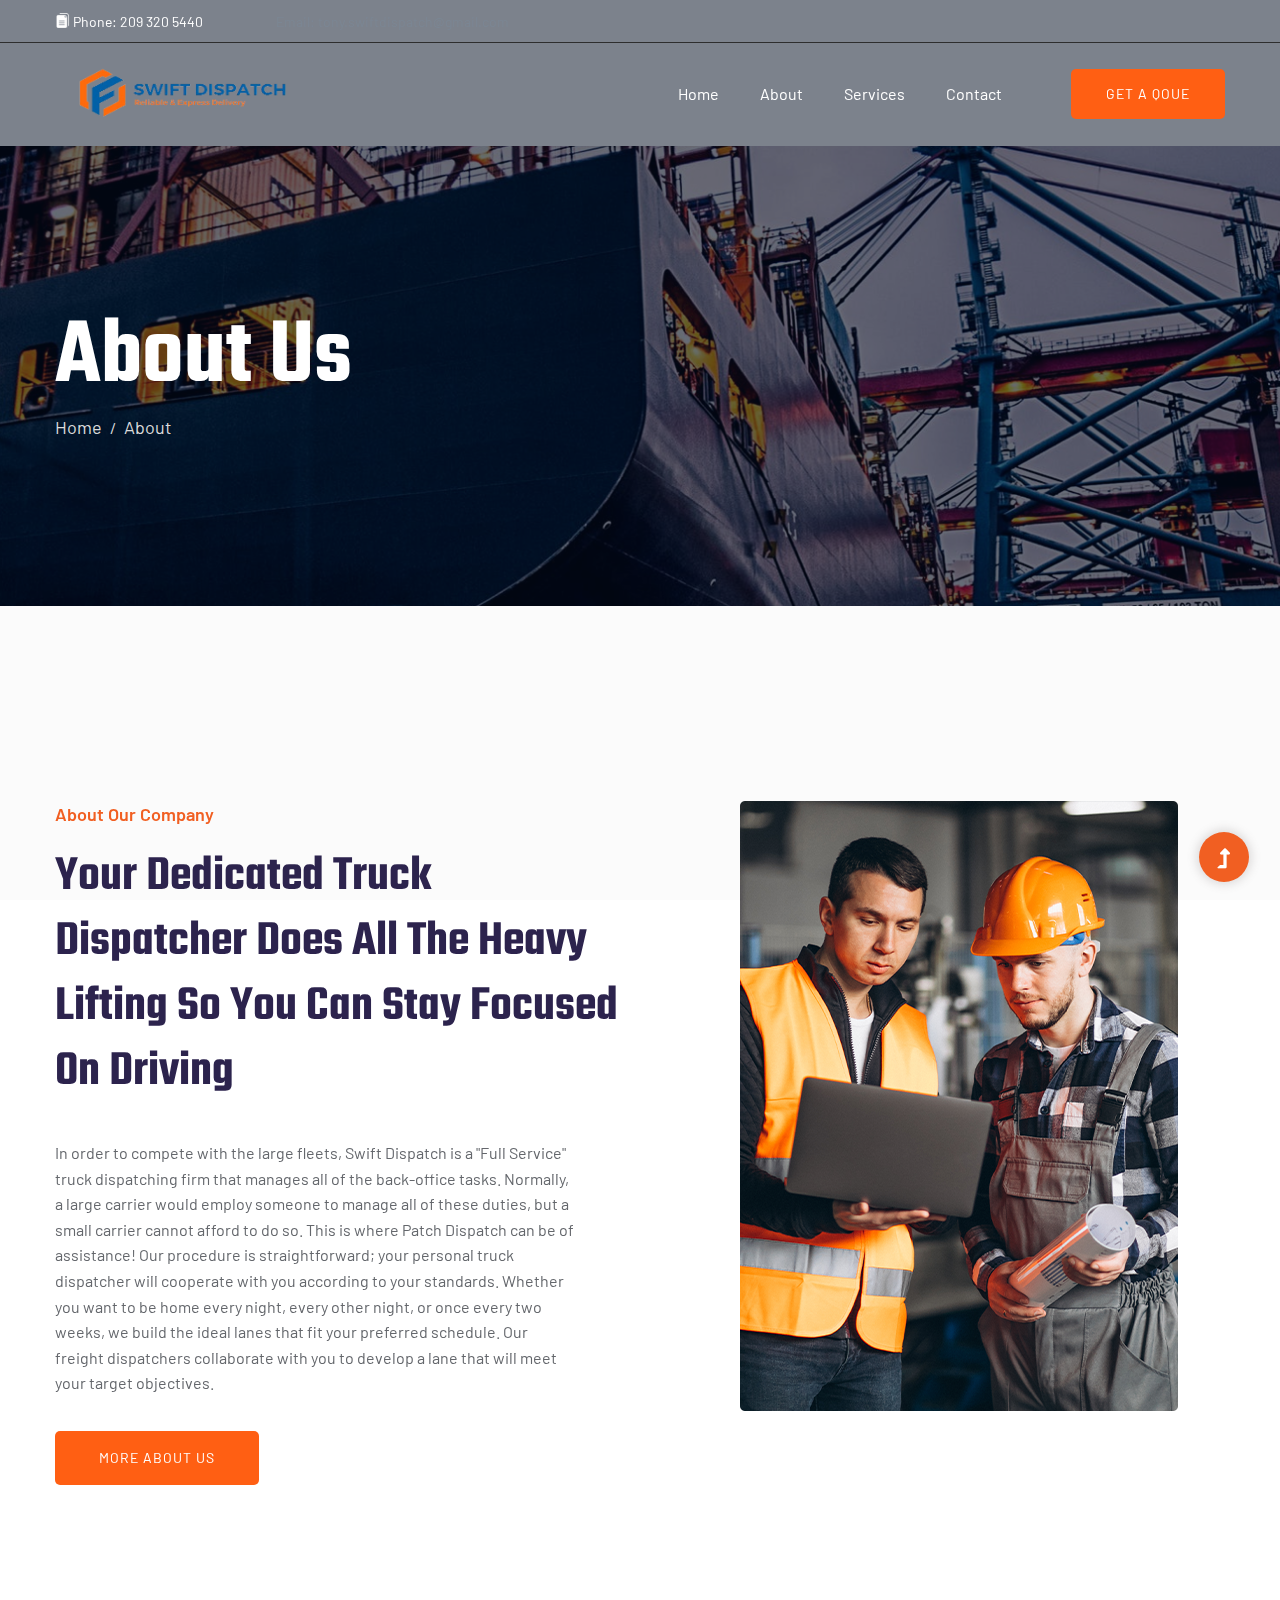
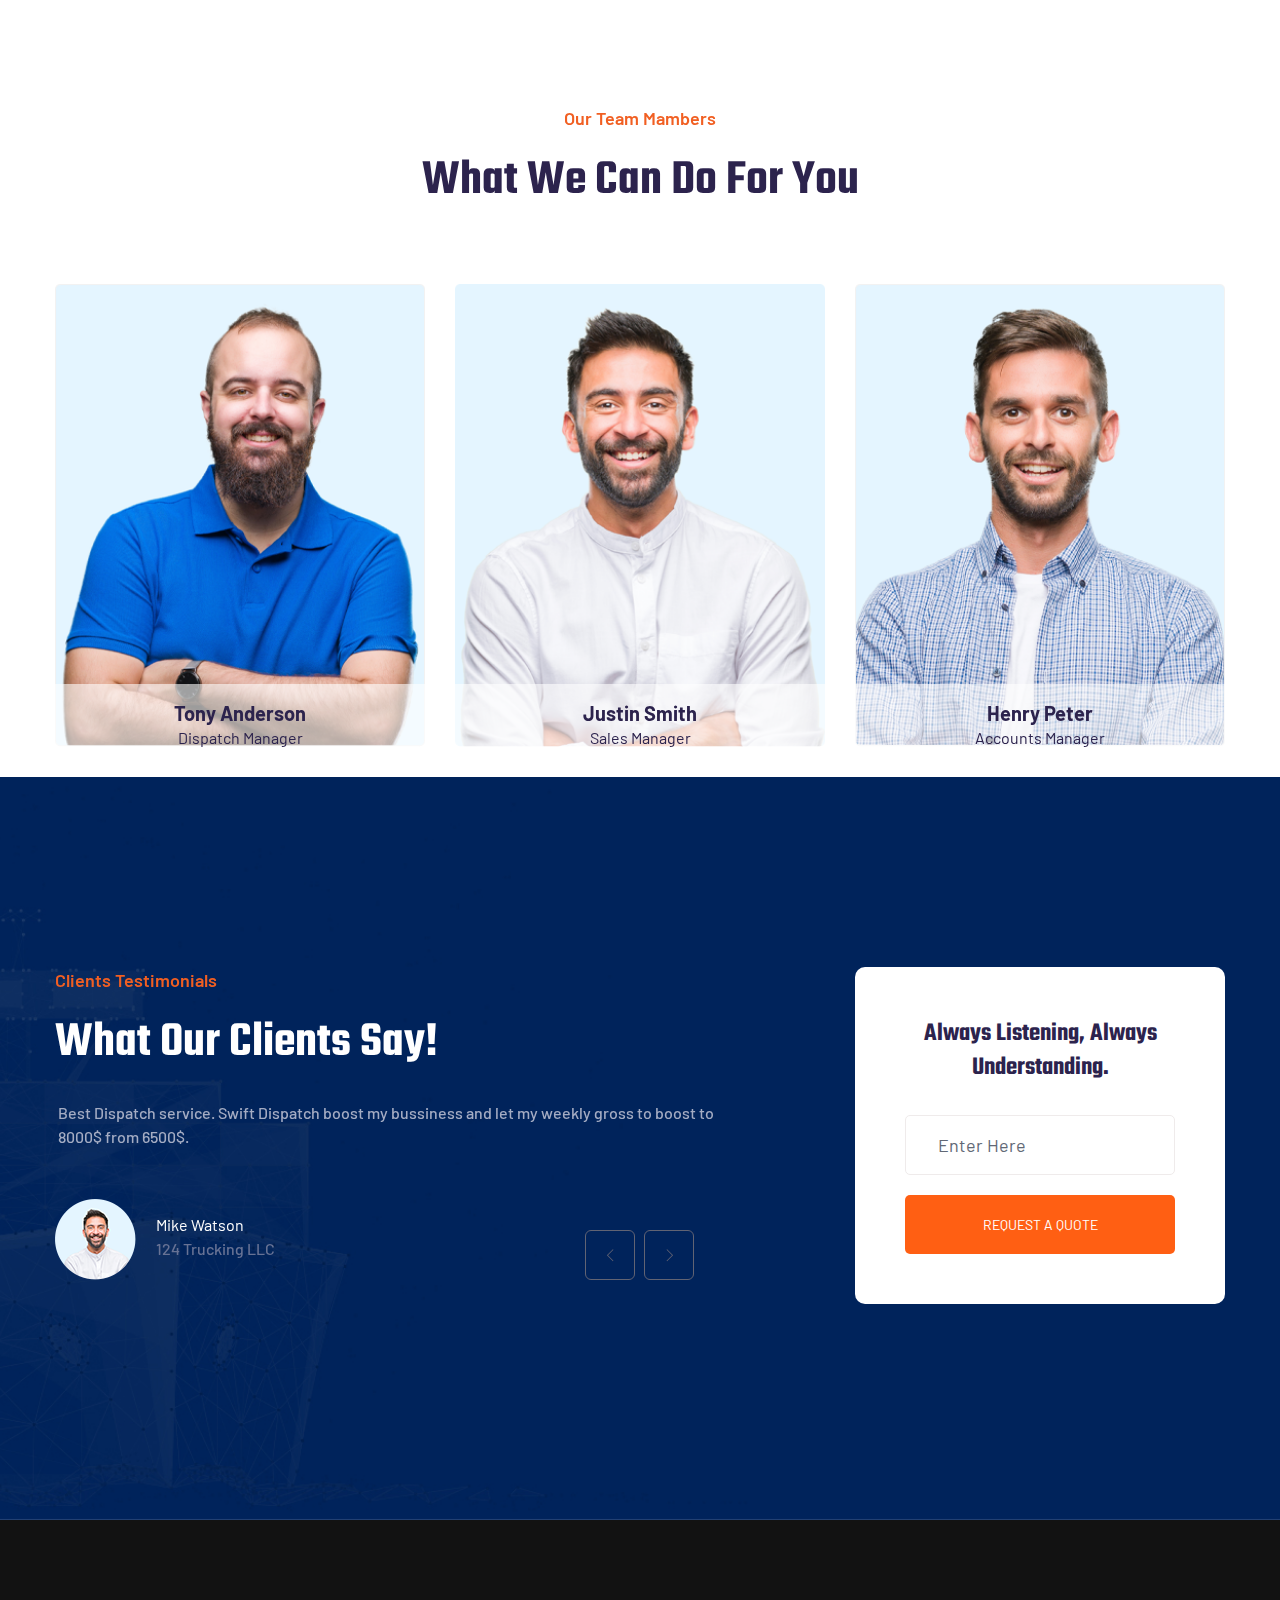
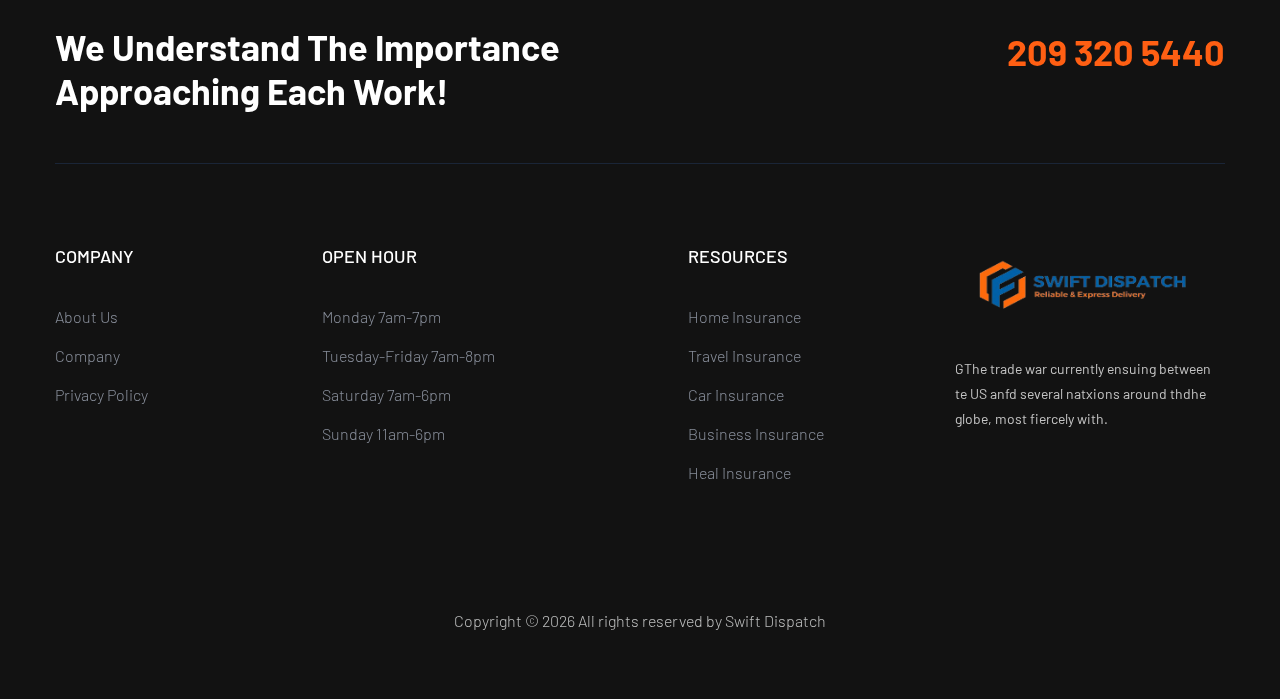
==== commit 852b423a: "Phone number change also redirect into phone number" ====
--- a/about.html
+++ b/about.html
@@ -24,6 +24,14 @@
             <link rel="stylesheet" href="assets/css/slick.css">
             <link rel="stylesheet" href="assets/css/nice-select.css">
             <link rel="stylesheet" href="assets/css/style.css">
+            <script>
+              function copyToClipboard() {
+                const textToCopy = "209 320 5440";
+                navigator.clipboard.writeText(textToCopy).then(() => {
+                  alert('Phone Number Copied to Clipboard!');
+                });
+              }
+            </script>
    </head>
 
    <body>
@@ -49,16 +57,18 @@
                             <div class="row d-flex justify-content-between align-items-center">
                                 <div class="header-info-left">
                                   <ul>
+                                    <img onclick="copyToClipboard()" style="margin-bottom: 5px; cursor: pointer;" width="15px" height="15px"  src="/assets/img/logo/icons8-copy.png" />
+
                                     <li>
                                       <a style="cursor: pointer;" target="_blank"
                                       rel="noopener noreferrer"
-                                      href='https://api.whatsapp.com/send?phone=2093205440'>
+                                      href="tel:2093205440">
                                         Phone: 209 320 5440</li>
                                       </a>
                                     <li>
                                       Email:
-                                      <a onclick="location.href='mailto:swift.dispatchhub@gmail.com';" style="cursor: pointer;" >
-                                        swift.dispatchhub@gmail.com
+                                      <a onclick="location.href='mailto:tony.swiftdispatch@gmail.com';" style="cursor: pointer;" >
+                                        tony.swiftdispatch@gmail.com
                                       </a>
                                        </li>
                                   </ul>
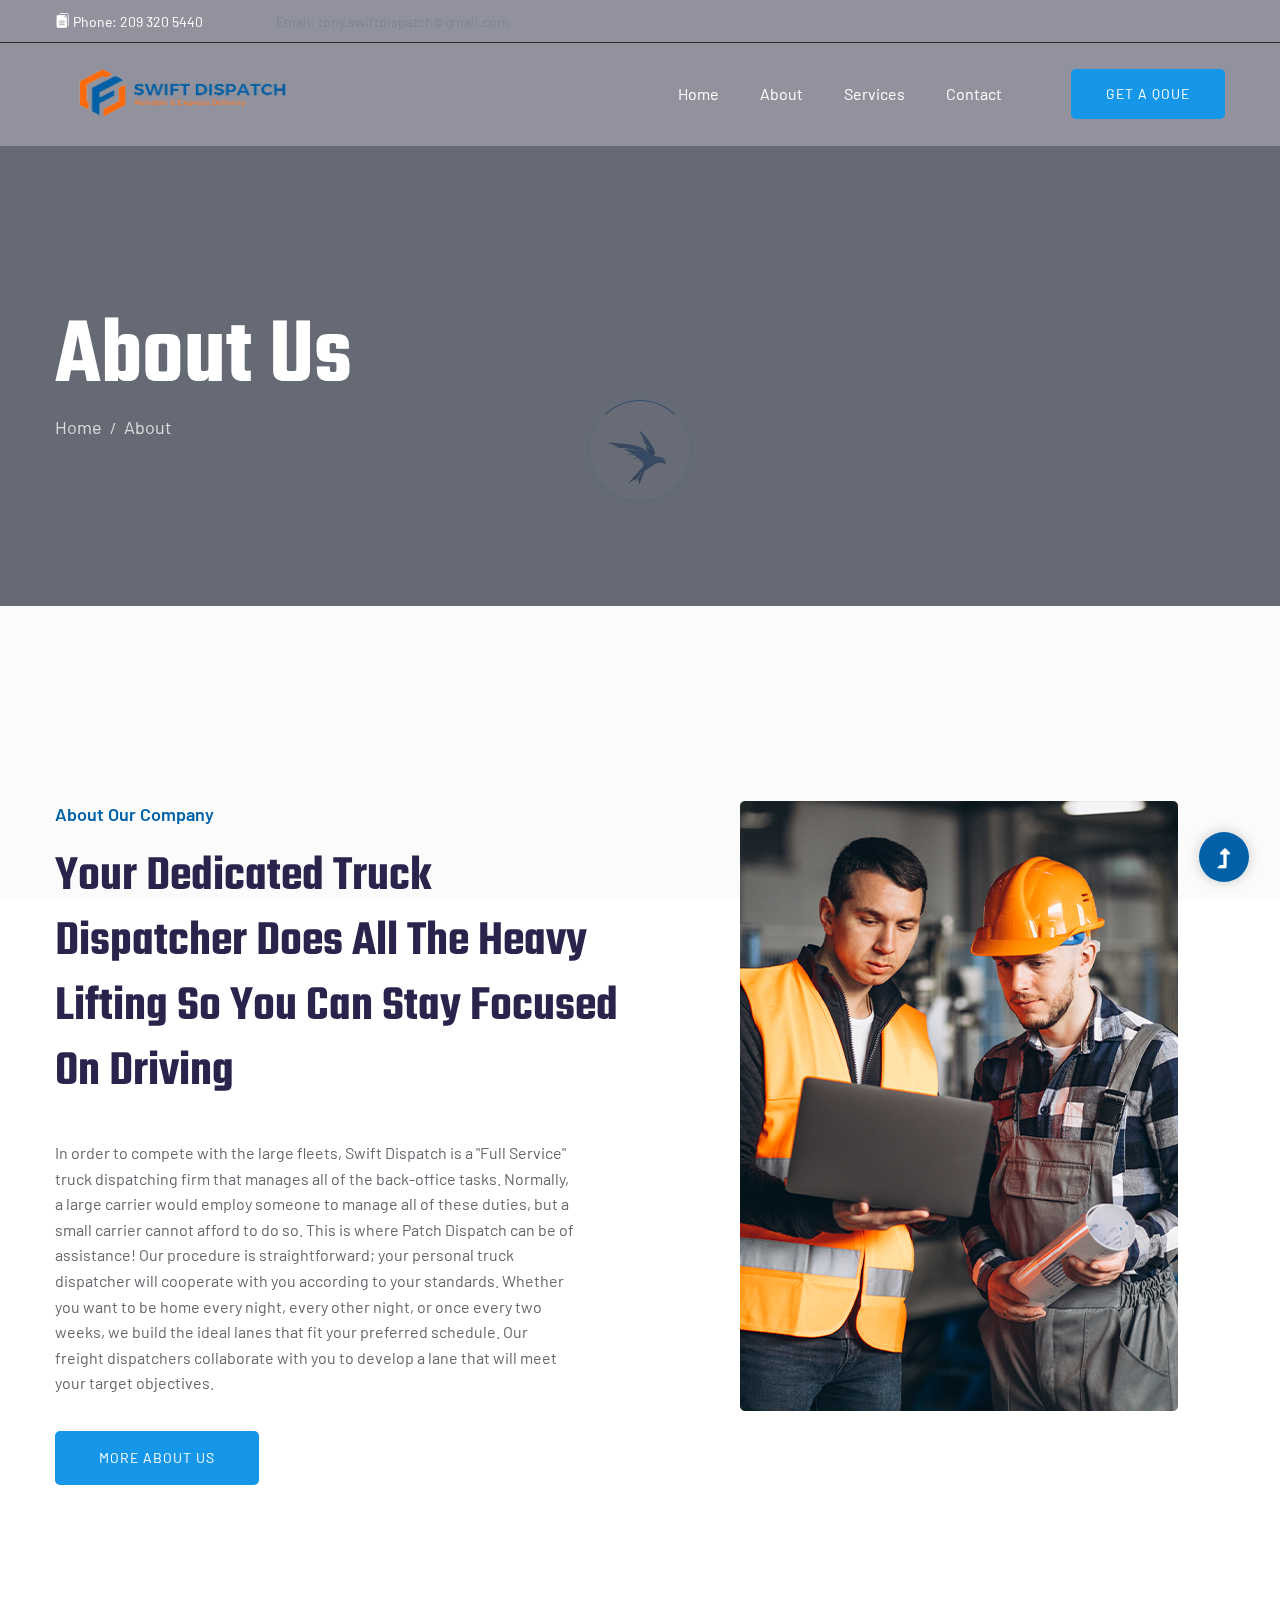
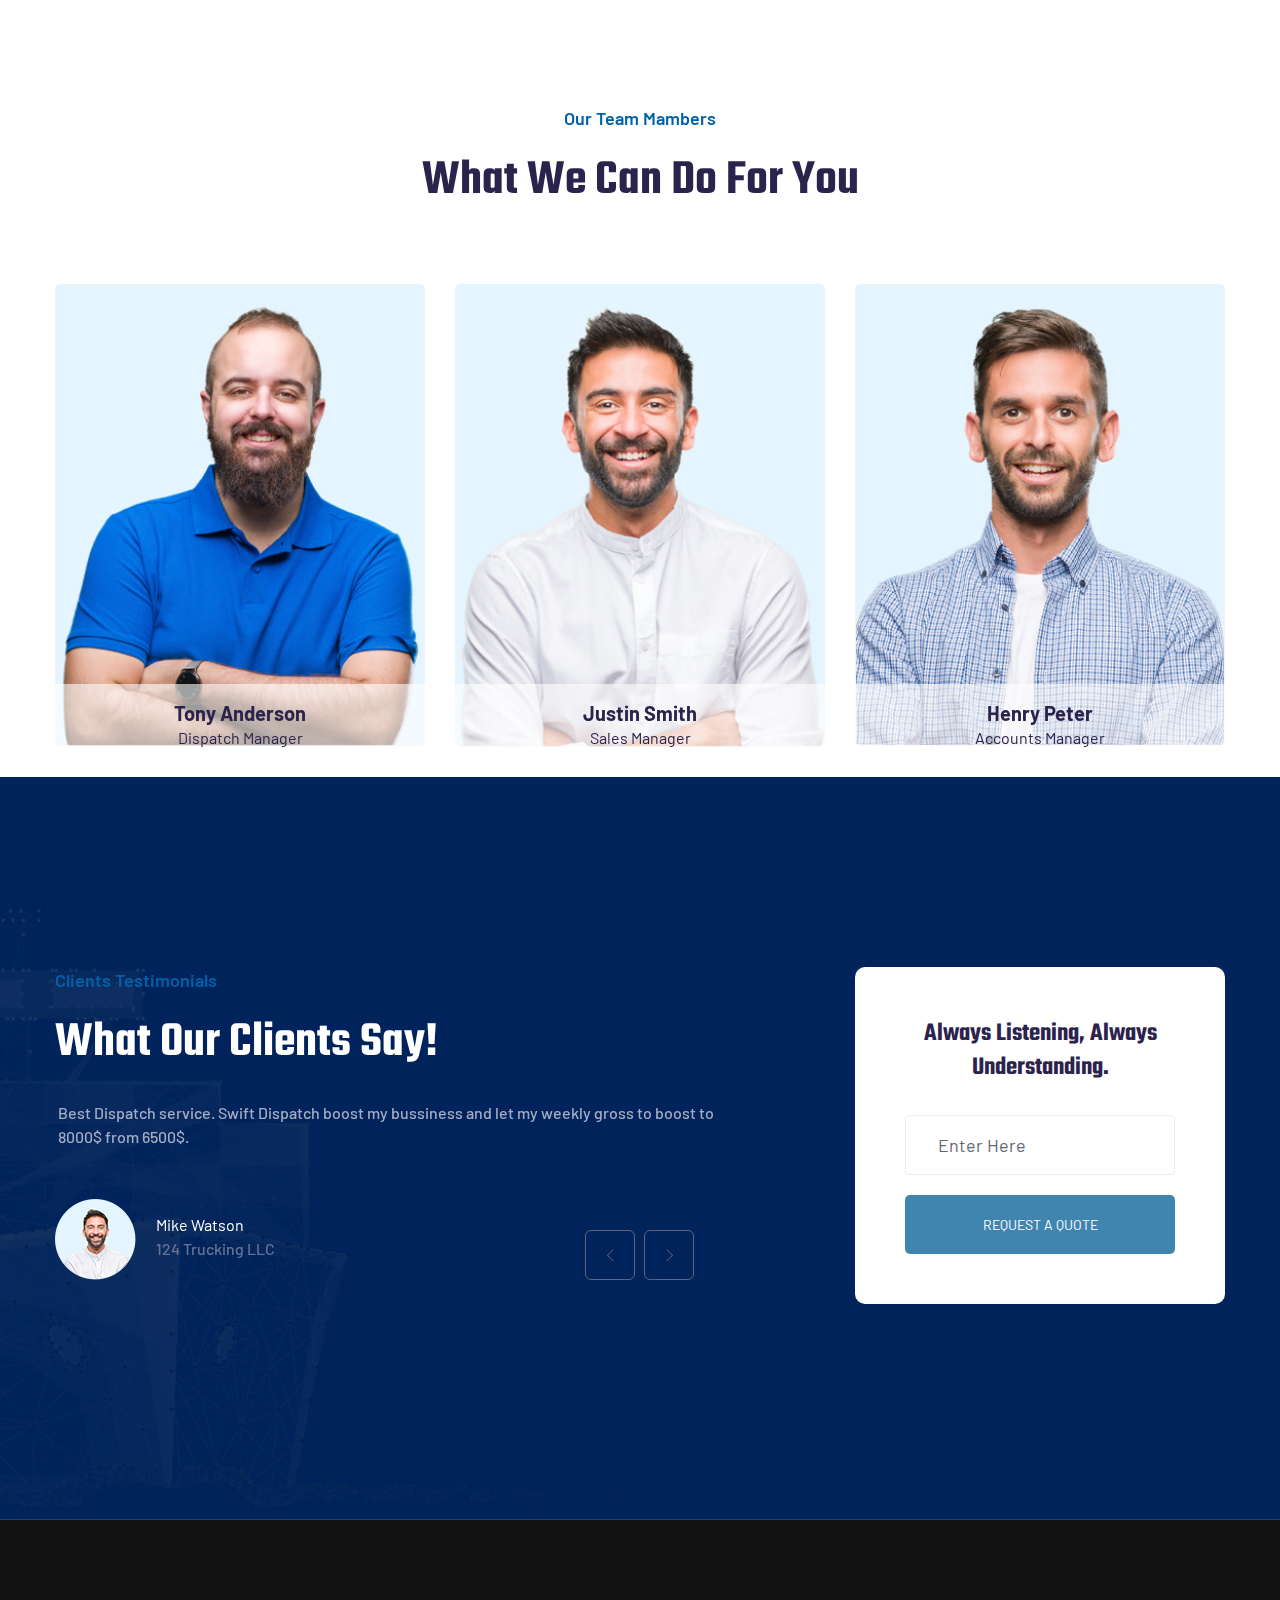
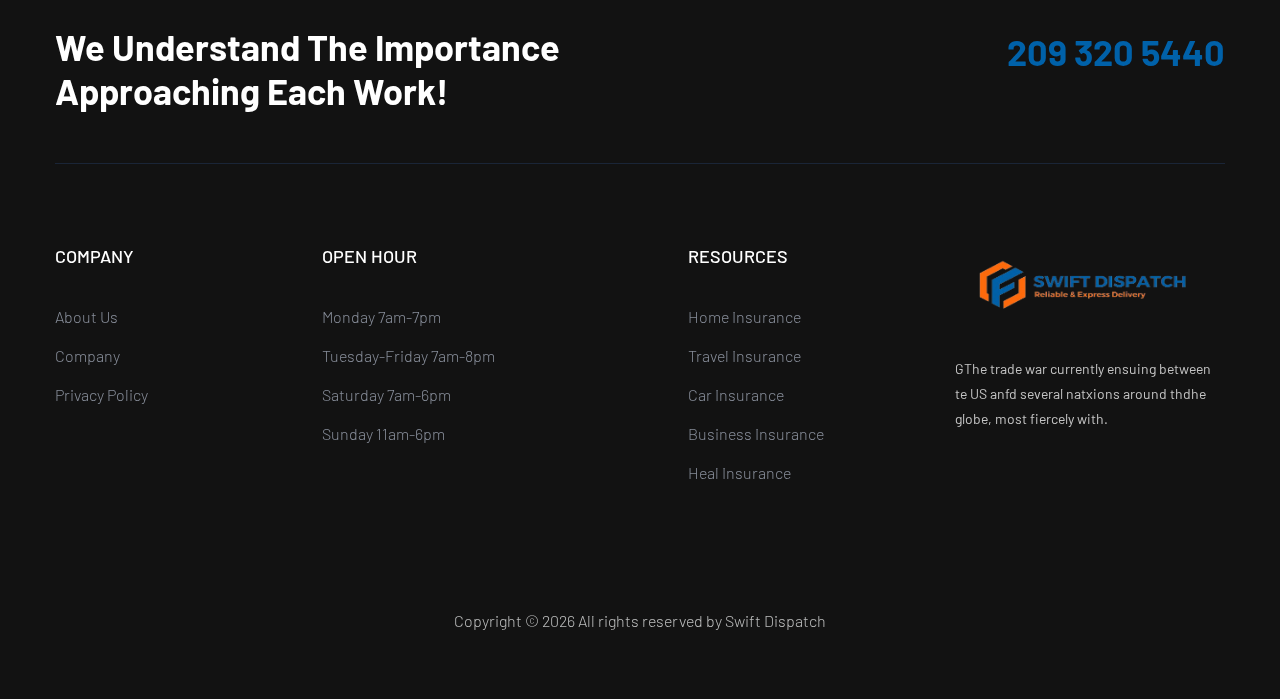
==== commit 441f5bca: "Change theme and images" ====
--- a/about.html
+++ b/about.html
@@ -132,7 +132,7 @@
     <main>
         <!--? slider Area Start-->
         <div class="slider-area ">
-            <div class="single-slider hero-overly slider-height2 d-flex align-items-center" data-background="assets/img/hero/about.jpg">
+            <div class="single-slider hero-overly slider-height2 d-flex align-items-center" data-background="assets/img/hero/ship_pic.jpg">
                 <div class="container">
                     <div class="row">
                         <div class="col-xl-12">
--- a/assets/css/style.css
+++ b/assets/css/style.css
@@ -15,7 +15,7 @@
   background: #16161a;
 }
 .theme-bg {
-  background: #f15f22;
+  background: #0061a9;
 }
 .brand-bg {
   background: #f1f4fa;
@@ -30,28 +30,28 @@
   color: #16161a;
 }
 .theme-color {
-  color: #f15f22;
+  color: #0061a9;
 }
 .boxed-btn {
   background: #fff;
-  color: #f15f22 !important;
+  color: #0061a9 !important;
   display: inline-block;
   padding: 18px 44px;
   font-family: "Teko", sans-serif;
   font-size: 14px;
   font-weight: 400;
   border: 0;
-  border: 1px solid #f15f22;
+  border: 1px solid #0061a9;
   letter-spacing: 3px;
   text-align: center;
-  color: #f15f22;
+  color: #0061a9;
   text-transform: uppercase;
   cursor: pointer;
 }
 .boxed-btn:hover {
-  background: #f15f22;
+  background: #0061a9;
   color: #fff !important;
-  border: 1px solid #f15f22;
+  border: 1px solid #0061a9;
 }
 .boxed-btn:focus {
   outline: none;
@@ -325,7 +325,7 @@
   background: #ff3500;
 }
 .btn {
-  background: #ff5f13;
+  background: #1696e7;
   padding: 27px 44px;
   text-transform: uppercase;
   font-family: "Barlow", sans-serif;
@@ -355,7 +355,7 @@
   top: 0;
   width: 101%;
   height: 101%;
-  background: #e0581e;
+  background: #4085b0;
   z-index: 1;
   border-radius: 5px;
   transition: transform 0.5s;
@@ -380,7 +380,7 @@
 }
 .submit-btn {
   width: 100%;
-  background: #ff5f13;
+  background: #4085b0;
   padding: 19px 44px;
   color: #fff;
   cursor: pointer;
@@ -409,7 +409,7 @@
   }
 }
 .submit-btn2 {
-  background: #ec5b53;
+  background: #0061a9;
   width: 100%;
   height: 60px;
   padding: 10px 20px;
@@ -453,7 +453,7 @@
   top: 0;
   width: 101%;
   height: 101%;
-  background: #f15f22;
+  background: #0061a9;
   z-index: -1;
   transition: transform 0.5s;
   transition-timing-function: ease;
@@ -471,7 +471,7 @@
 }
 #scrollUp,
 #back-top {
-  background: #f15f22;
+  background: #0061a9;
   height: 50px;
   width: 50px;
   right: 31px;
@@ -1566,7 +1566,7 @@
   position: relative;
   border-style: solid;
   border-width: 1px;
-  border-top-color: #f15f22;
+  border-top-color: #0061a9;
   border-bottom-color: transparent;
   border-left-color: transparent;
   border-right-color: transparent;
@@ -1602,7 +1602,7 @@
   transition: 0.6s;
 }
 .preloader .preloader-img img {
-  max-width: 55px;
+  max-width: 100px;
 }
 .preloader .pere-text strong {
   font-weight: 800;
@@ -1954,7 +1954,7 @@
 .section-tittle span {
   font-size: 18px;
   display: block;
-  color: #f15f22;
+  color: #0061a9;
   font-weight: 600;
   text-transform: capitalize;
   margin-bottom: 17px;
@@ -2012,7 +2012,7 @@
   background: #16161a;
 }
 .theme-bg {
-  background: #f15f22;
+  background: #0061a9;
 }
 .brand-bg {
   background: #f1f4fa;
@@ -2027,7 +2027,7 @@
   color: #16161a;
 }
 .theme-color {
-  color: #f15f22;
+  color: #0061a9;
 }
 @media only screen and (min-width: 768px) and (max-width: 991px) {
   .header-area .header-bottom {
@@ -2045,7 +2045,8 @@
   }
 }
 .header-area {
-  background: #000c20;
+  /* background: #293241; */
+  background: #2b2d42;
 }
 @media only screen and (min-width: 768px) and (max-width: 991px) {
   .header-area {
@@ -2087,7 +2088,7 @@
   padding-left: 25px;
 }
 .header-area .header-top .header-info-right .header-social li a:hover {
-  color: #f15f22;
+  color: #0061a9;
 }
 .main-header {
   position: relative;
@@ -2122,7 +2123,7 @@
   }
 }
 .main-header .main-menu ul li:hover > a {
-  color: #f15f22;
+  color: #0061a9;
 }
 .main-header .main-menu ul ul.submenu {
   position: absolute;
@@ -2134,7 +2135,7 @@
   opacity: 0;
   box-shadow: 0 0 10px 3px rgba(0, 0, 0, 0.05);
   padding: 17px 0;
-  border-top: 5px solid #f15f22;
+  border-top: 5px solid #0061a9;
   -webkit-transition: all 0.3s ease-out 0s;
   -moz-transition: all 0.3s ease-out 0s;
   -ms-transition: all 0.3s ease-out 0s;
@@ -2151,7 +2152,7 @@
   color: #fdfdfd;
 }
 .main-header .main-menu ul ul.submenu > li > a:hover {
-  color: #f15f22;
+  color: #0061a9;
   background: none;
   padding-left: 13px !important;
 }
@@ -2221,7 +2222,7 @@
   top: -34px;
 }
 .mobile_menu .slicknav_menu .slicknav_btn .slicknav_icon-bar {
-  background-color: #f15f22 !important;
+  background-color: #0061a9 !important;
 }
 .mobile_menu .slicknav_menu .slicknav_nav {
   margin-top: 9px !important;
@@ -2229,7 +2230,7 @@
 }
 .mobile_menu .slicknav_menu .slicknav_nav a:hover {
   background: transparent;
-  color: #f15f22;
+  color: #0061a9;
 }
 .mobile_menu .slicknav_menu .slicknav_nav a {
   font-size: 15px;
@@ -2239,7 +2240,7 @@
   padding: 0 !important;
 }
 .slider-height {
-  background-image: url(../img/hero/h1_hero.jpg);
+  background-image: url(../img/hero/truck.jpg);
   min-height: 1080px;
   background-repeat: no-repeat;
   background-position: center center;
@@ -2330,7 +2331,7 @@
   }
 }
 .slider-area .hero__caption h1 span {
-  color: #f15f22;
+  color: #0061a9;
 }
 .slider-area form.search-box {
   display: flex;
@@ -2559,7 +2560,7 @@
   align-items: center;
 }
 .our-info-area .single-info .info-icon span {
-  color: #f15f22;
+  color: #0061a9;
   font-size: 44px;
   margin-bottom: 0;
   display: block;
@@ -2607,7 +2608,7 @@
   content: "";
   width: 100%;
   height: 0;
-  background: #ff5f13;
+  background: #0061a9;
   transition: 0.6s;
   bottom: 0;
   left: 0;
@@ -2615,7 +2616,7 @@
   border-radius: 6px;
 }
 .categories-area .single-cat .cat-icon span {
-  color: #f15f22;
+  color: #0061a9;
   font-size: 50px;
   margin-bottom: 30px;
   display: block;
@@ -2886,7 +2887,7 @@
   .radio
   input[type="radio"]:checked
   + .radio-label:before {
-  background-color: #f15f22;
+  background-color: #0061a9;
   box-shadow: inset 0 0 0 4px #f4f4f4;
 }
 .contact-form-area
@@ -2898,7 +2899,7 @@
   input[type="radio"]:focus
   + .radio-label:before {
   outline: none;
-  border-color: #f15f22;
+  border-color: #0061a9;
 }
 .contact-form-area
   .contact-form-wrapper
@@ -2954,7 +2955,7 @@
   font-size: 20px;
 }
 .team-area .single-team .team-caption h3 a:hover {
-  color: #f15f22;
+  color: #0061a9;
 }
 .team-area .single-team .team-caption p {
   color: #2c234d;
@@ -2969,7 +2970,7 @@
   color: #fff;
 }
 .team-area .single-team:hover .team-caption {
-  background: #f15f22;
+  background: #0061a9;
   bottom: 0;
 }
 .team-area .single-team:hover .team-caption h3 a {
@@ -3071,8 +3072,8 @@
   border: 1px solid #616373;
 }
 .h1-testimonial-active button.slick-arrow:hover {
-  border: 1px solid #f15f22;
-  color: #f15f22;
+  border: 1px solid #0061a9;
+  color: #0061a9;
 }
 .h1-testimonial-active button.slick-next {
   right: 31px;
@@ -3167,7 +3168,7 @@
   font-size: 18px;
 }
 .footer-area .footer-heading .contact-number {
-  color: #ff5f13;
+  color: #0061a9;
   font-size: 36px;
   font-weight: 700;
 }
@@ -3238,7 +3239,7 @@
   font-weight: 300;
 }
 .footer-area .footer-top .single-footer-caption .footer-tittle ul li a:hover {
-  color: #f15f22;
+  color: #0061a9;
   padding-left: 5px;
 }
 .footer-area .footer-bottom {
@@ -3253,10 +3254,10 @@
   margin-bottom: 12px;
 }
 .footer-area .footer-bottom .footer-copy-right p i {
-  color: #f15f22;
+  color: #0061a9;
 }
 .footer-area .footer-bottom .footer-copy-right p a {
-  color: #f15f22;
+  color: #0061a9;
 }
 .footer-area .footer-social a {
   color: #848493;
@@ -3284,7 +3285,7 @@
   content: "";
   width: 75px;
   height: 3px;
-  background: #f15f22;
+  background: #0061a9;
   left: 0;
   top: 52%;
   transform: translateY(-50%);
@@ -3332,7 +3333,7 @@
   }
 }
 .home-blog-area .home-blog-single .blog-caption .blog-date span {
-  color: #f15f22;
+  color: #0061a9;
   font-size: 32px;
   font-weight: 700;
   line-height: 1;
@@ -3399,7 +3400,7 @@
   display: block;
 }
 .home-blog-area .home-blog-single .blog-caption .blog-cap h3 a:hover {
-  color: #f15f22;
+  color: #0061a9;
 }
 @media only screen and (min-width: 768px) and (max-width: 991px) {
   .home-blog-area .home-blog-single .blog-caption .blog-cap h3 a {
@@ -3431,7 +3432,7 @@
 }
 .blog_area a:hover,
 .blog_area a :hover {
-  background: -webkit-linear-gradient(131deg, #f15f22 0%, #f15f22 99%);
+  background: -webkit-linear-gradient(131deg, #0061a9 0%, #0061a9 99%);
   -webkit-background-clip: text;
   -webkit-text-fill-color: transparent;
   text-decoration: none;
@@ -3856,7 +3857,7 @@
   left: 10px;
   display: block;
   color: #fff;
-  background-color: #f15f22;
+  background-color: #0061a9;
   padding: 8px 15px;
   border-radius: 5px;
 }
@@ -3925,7 +3926,7 @@
   box-shadow: none;
 }
 .blog_right_sidebar .search_widget .input-group button {
-  background: #f15f22;
+  background: #0061a9;
   border-left: 0;
   border: 1px solid #f0e9ff;
   padding: 4px 15px;
@@ -4023,7 +4024,7 @@
   font-size: 13px;
 }
 .blog_right_sidebar .tag_cloud_widget ul li a:hover {
-  background: #f15f22;
+  background: #0061a9;
   color: #fff !important;
   -webkit-text-fill-color: #fff;
   text-decoration: none;
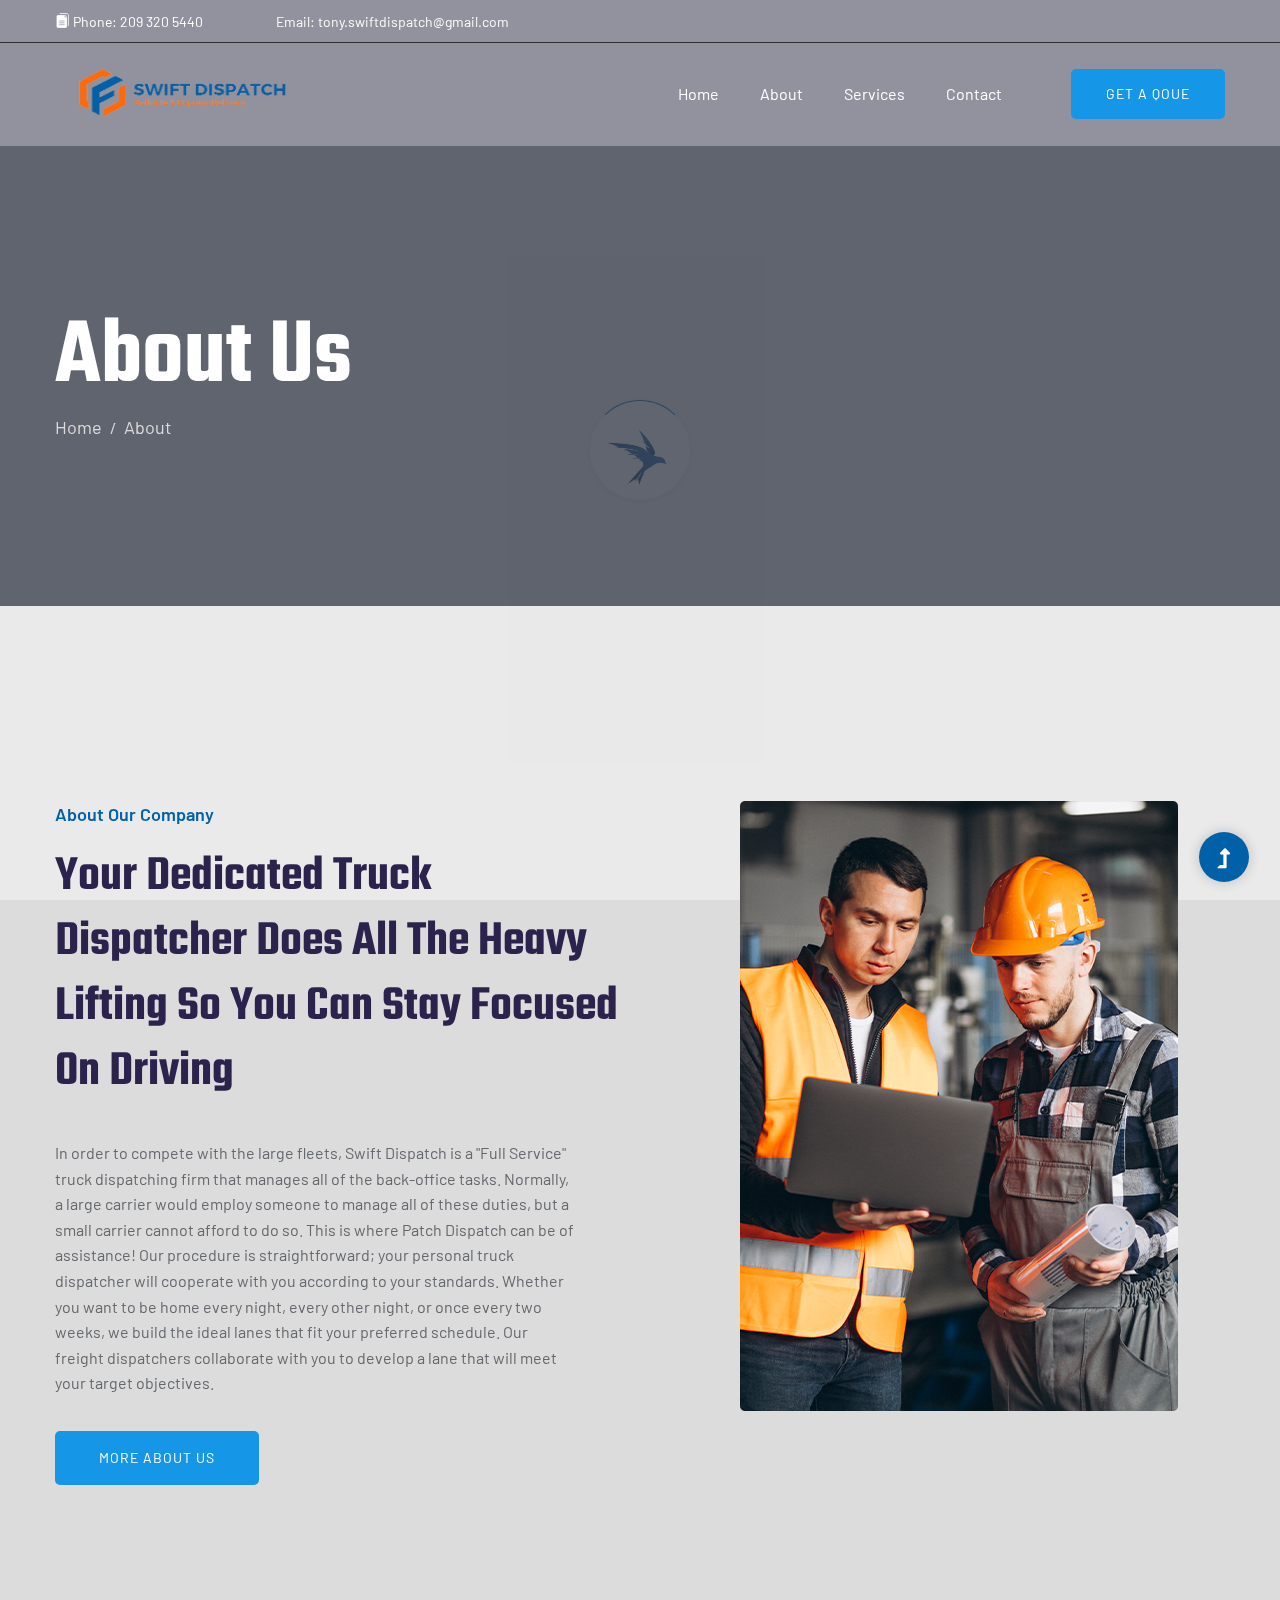
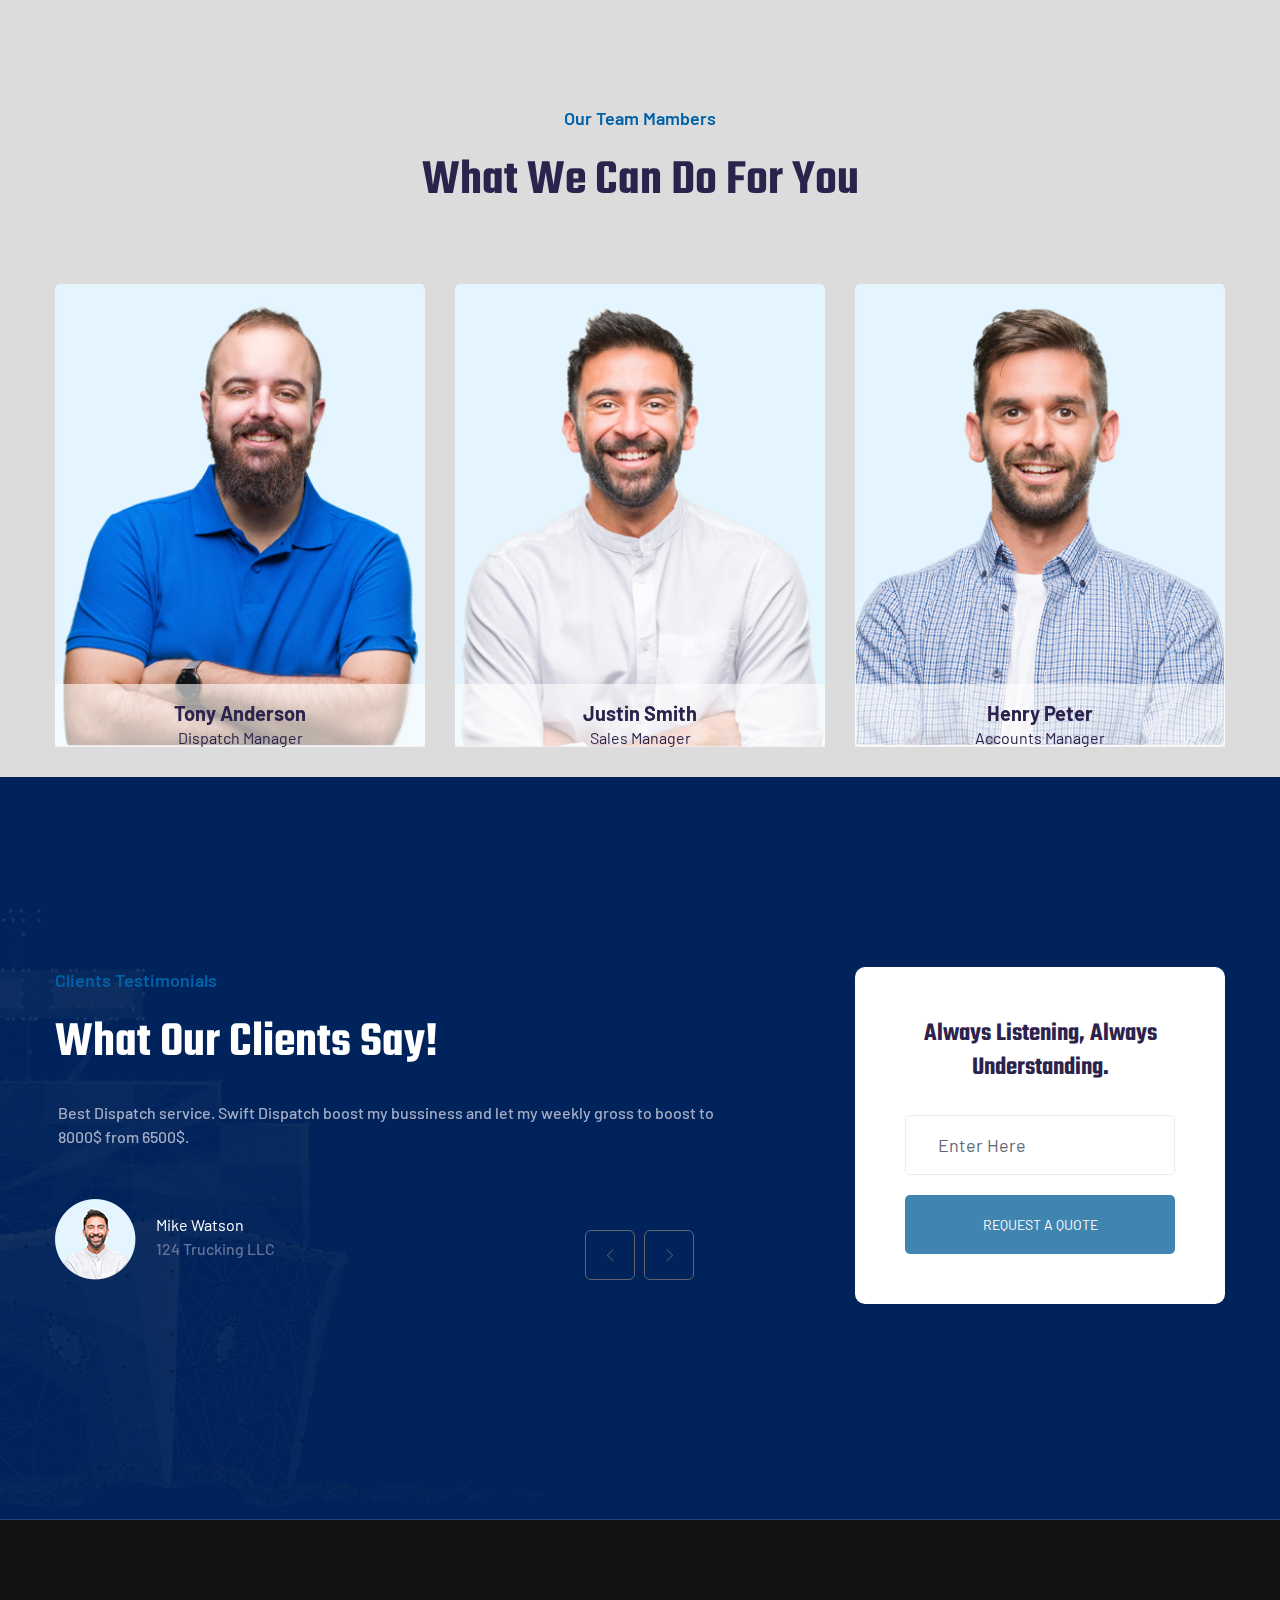
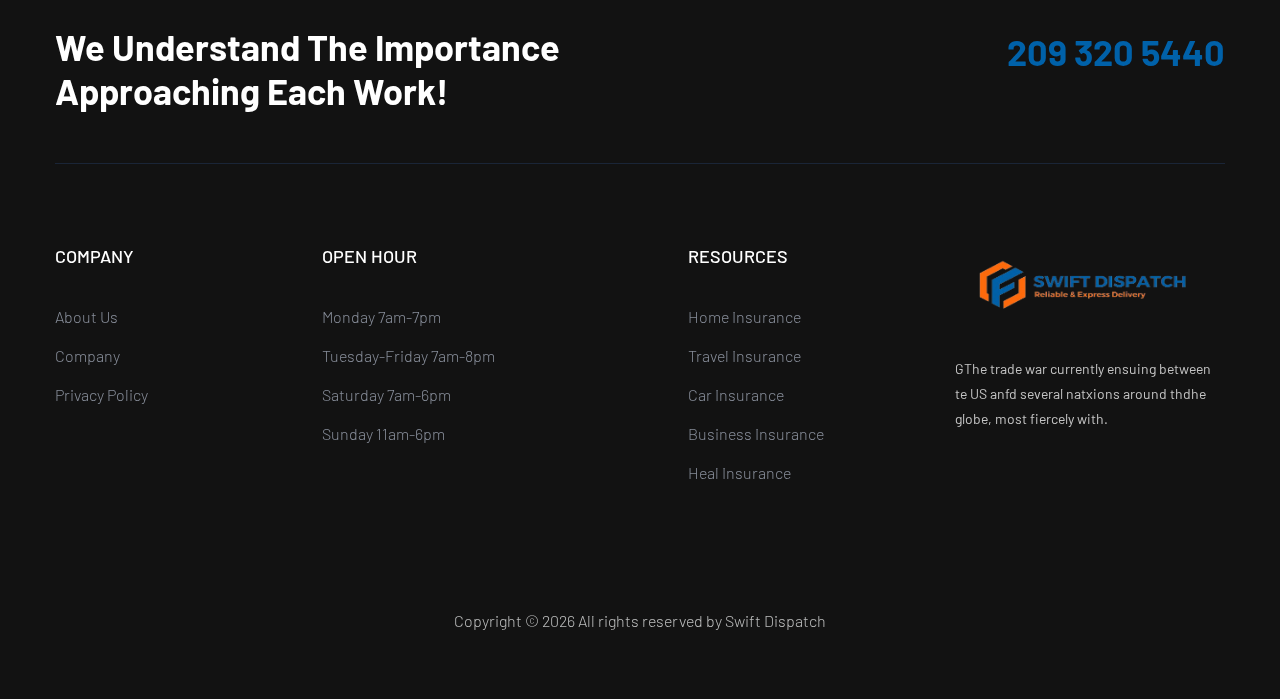
==== commit dae214f1: "Improvments of theme" ====
--- a/about.html
+++ b/about.html
@@ -65,7 +65,7 @@
                                       href="tel:2093205440">
                                         Phone: 209 320 5440</li>
                                       </a>
-                                    <li>
+                                    <li style="color: #FCFCFC;">
                                       Email:
                                       <a onclick="location.href='mailto:tony.swiftdispatch@gmail.com';" style="cursor: pointer;" >
                                         tony.swiftdispatch@gmail.com
@@ -129,7 +129,7 @@
        </div>
         <!-- Header End -->
     </header>
-    <main>
+    <main style="background-color: gainsboro;">
         <!--? slider Area Start-->
         <div class="slider-area ">
             <div class="single-slider hero-overly slider-height2 d-flex align-items-center" data-background="assets/img/hero/ship_pic.jpg">
--- a/assets/css/style.css
+++ b/assets/css/style.css
@@ -2531,6 +2531,14 @@
     width: 100%;
   }
 }
+
+/* changing here */
+/* @media (max-width: 575px) {
+  .about-low-area .about-img .contact-font-img img {
+    width: 250px;
+  }
+} */
+
 .about-low-area .about-img .about-back-img {
   position: absolute;
   top: -45px;
@@ -2553,7 +2561,7 @@
   }
 }
 .our-info-area {
-  background: #f9f9f9;
+  background: gainsboro;
 }
 .our-info-area .single-info {
   display: flex;
